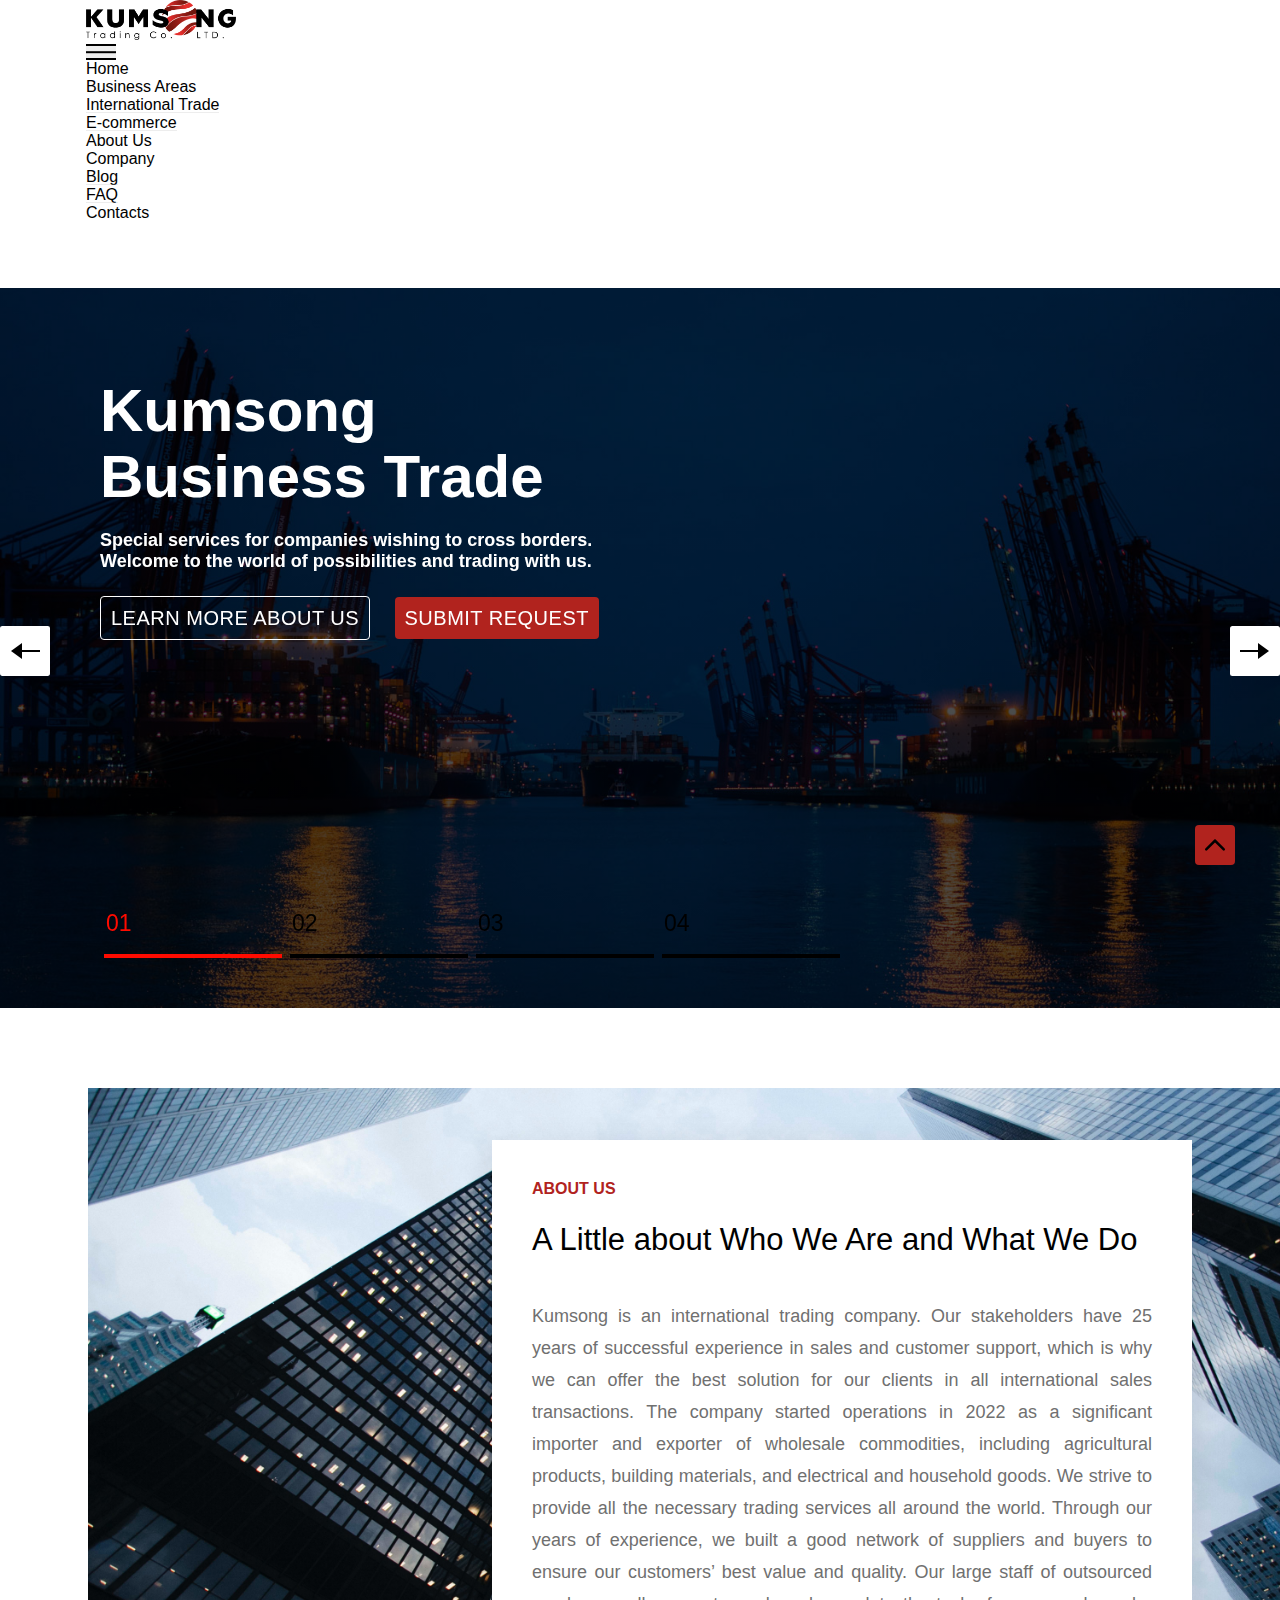
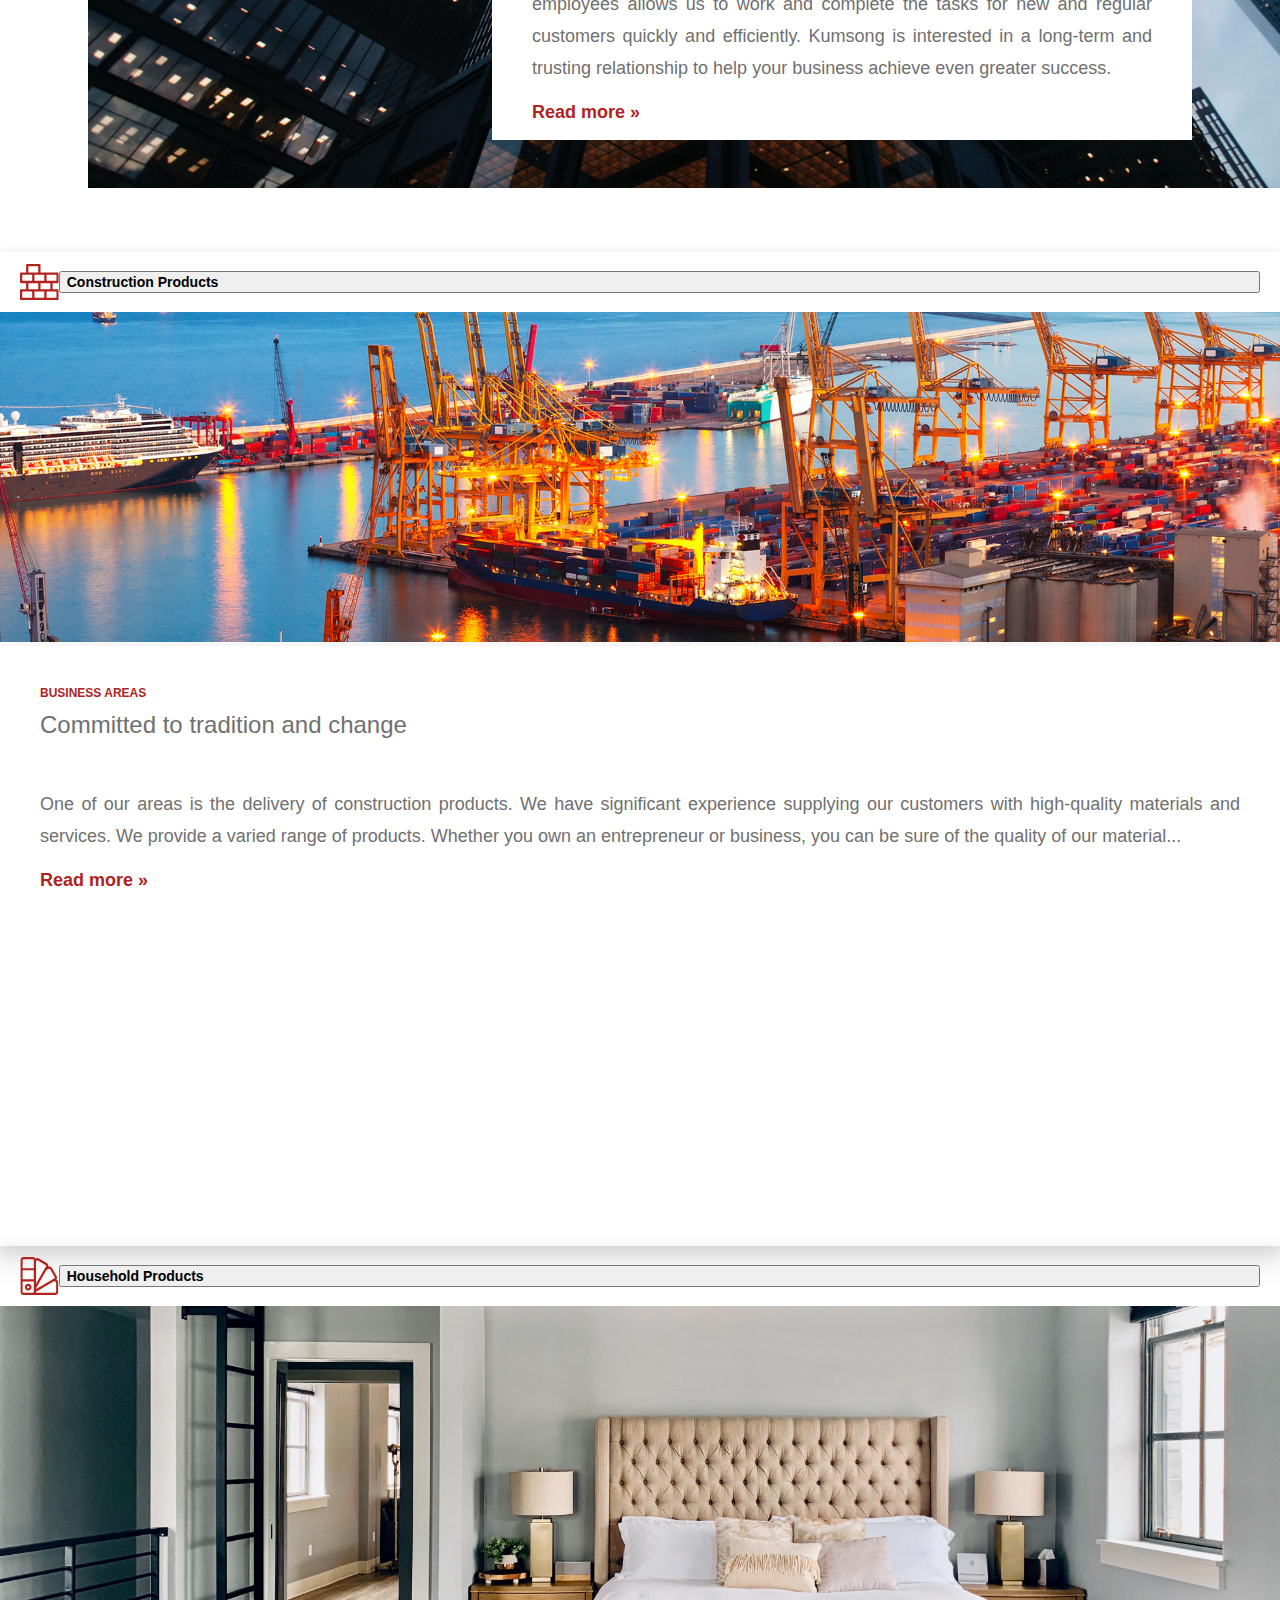
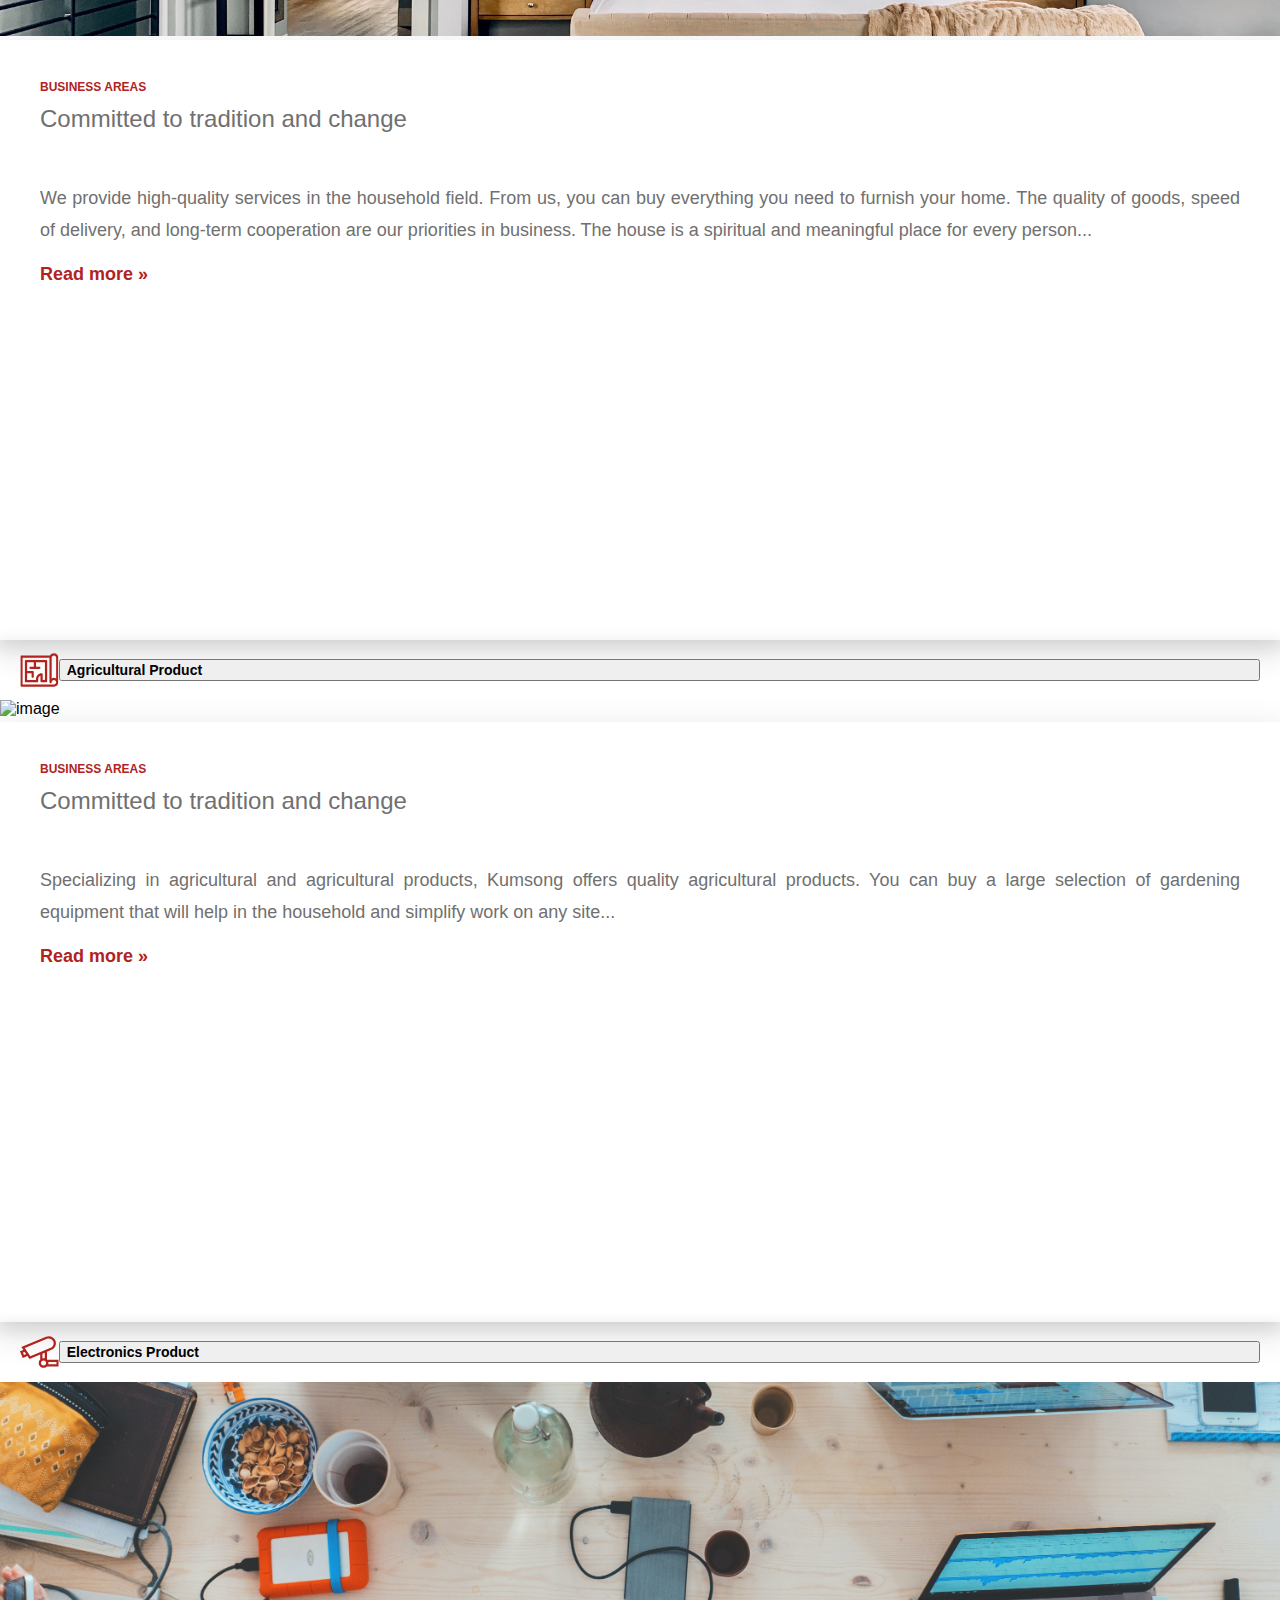
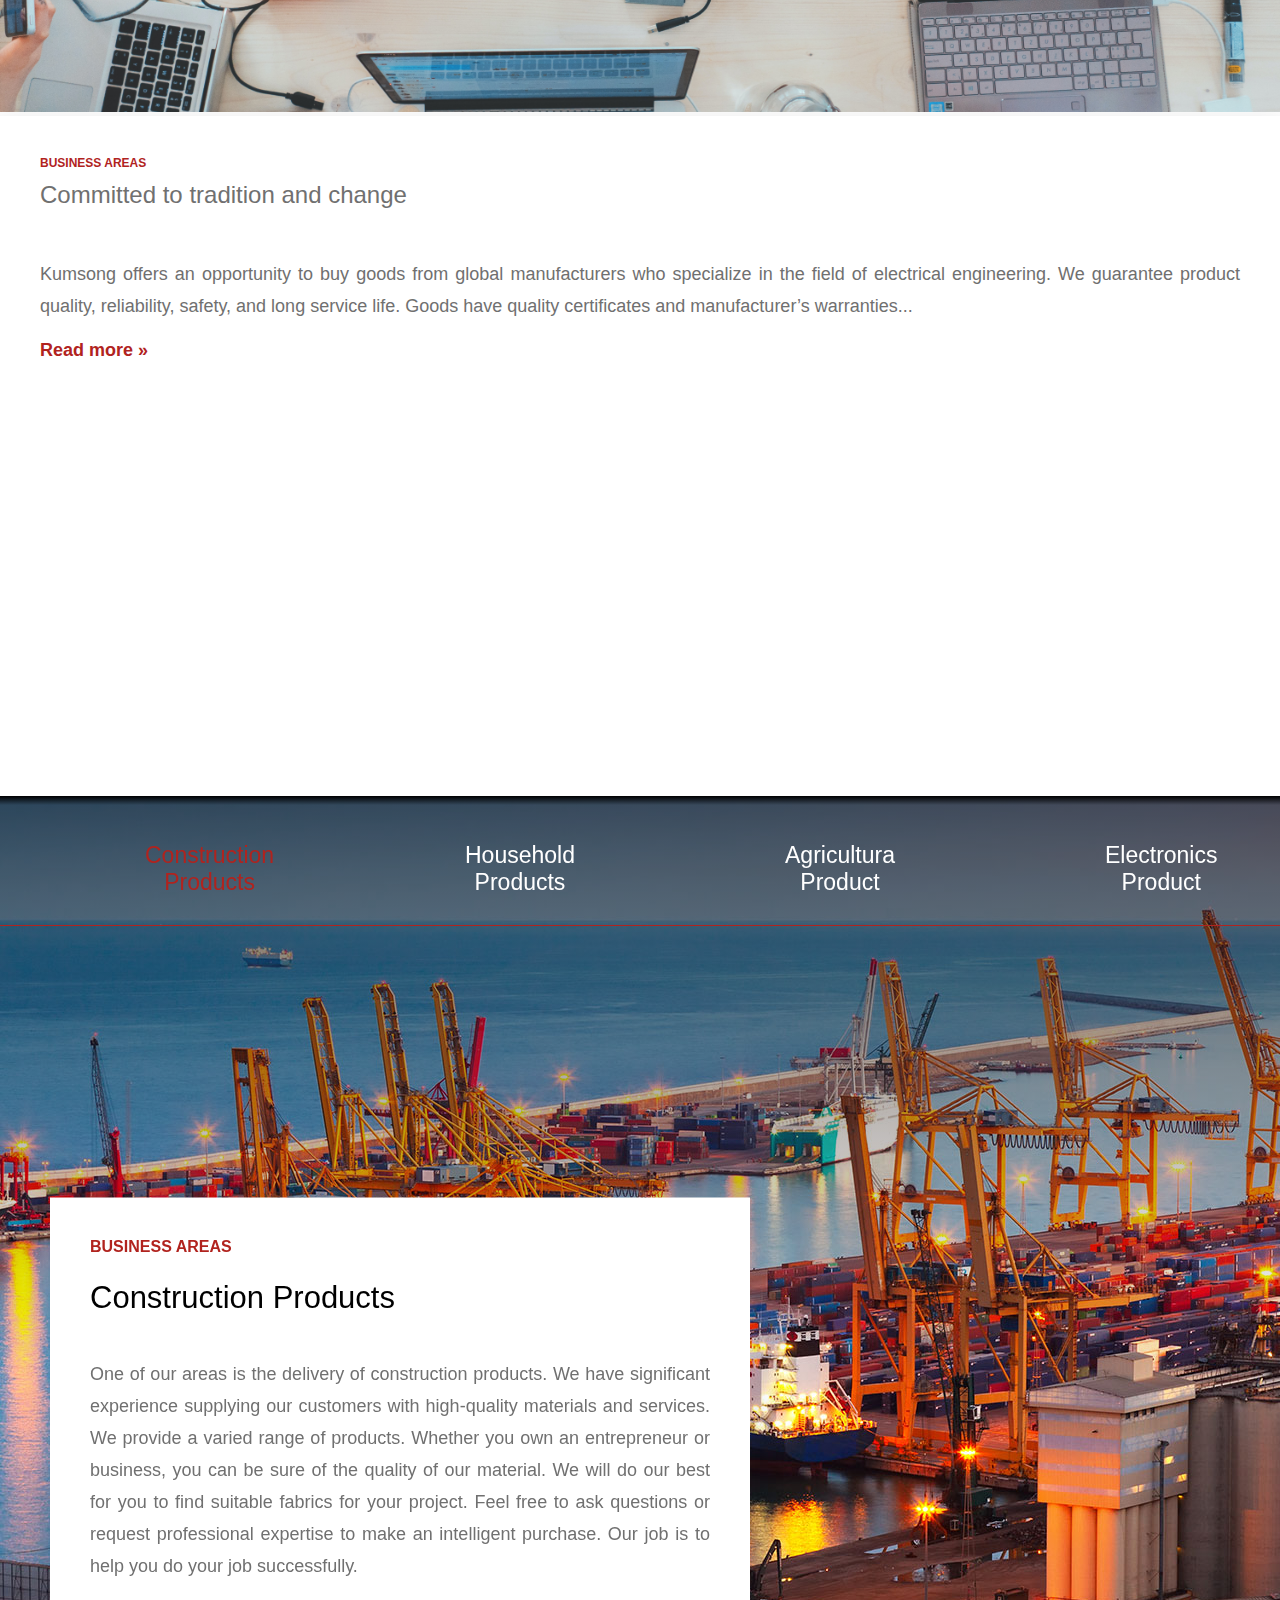
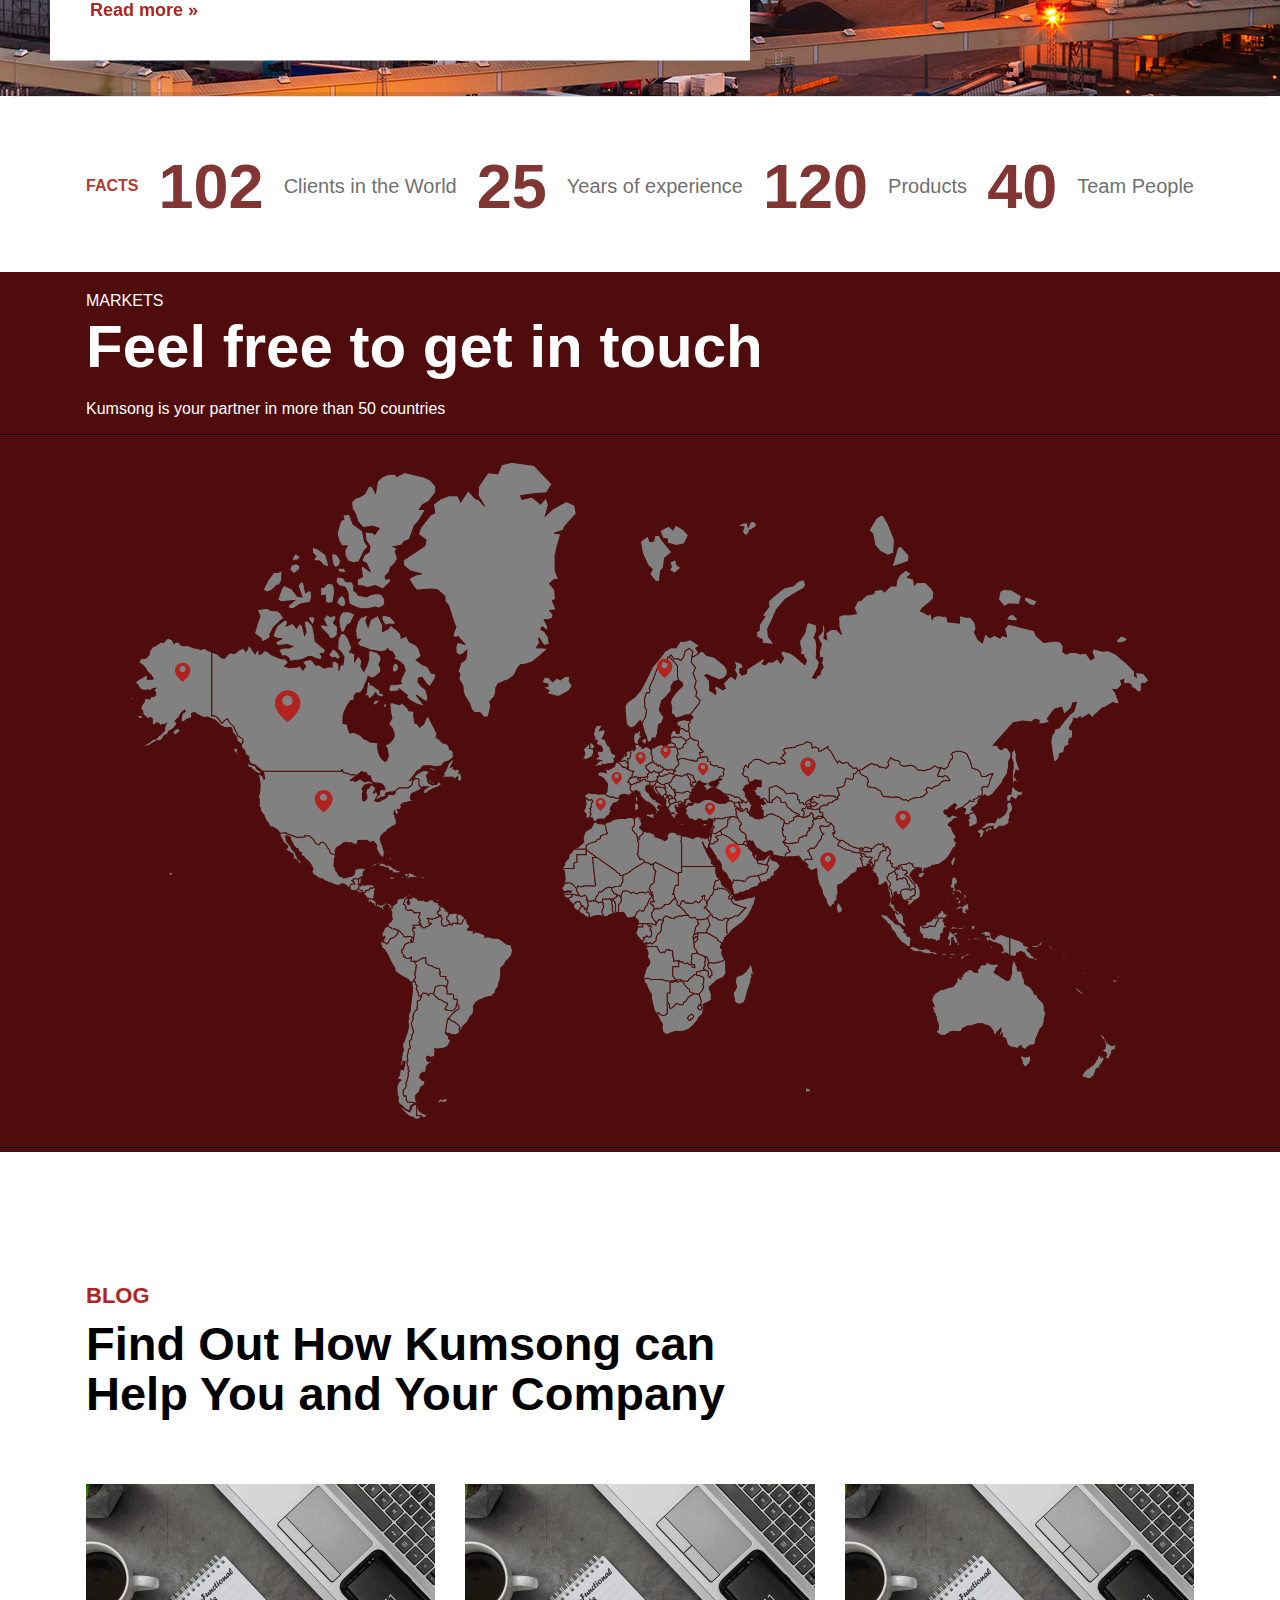
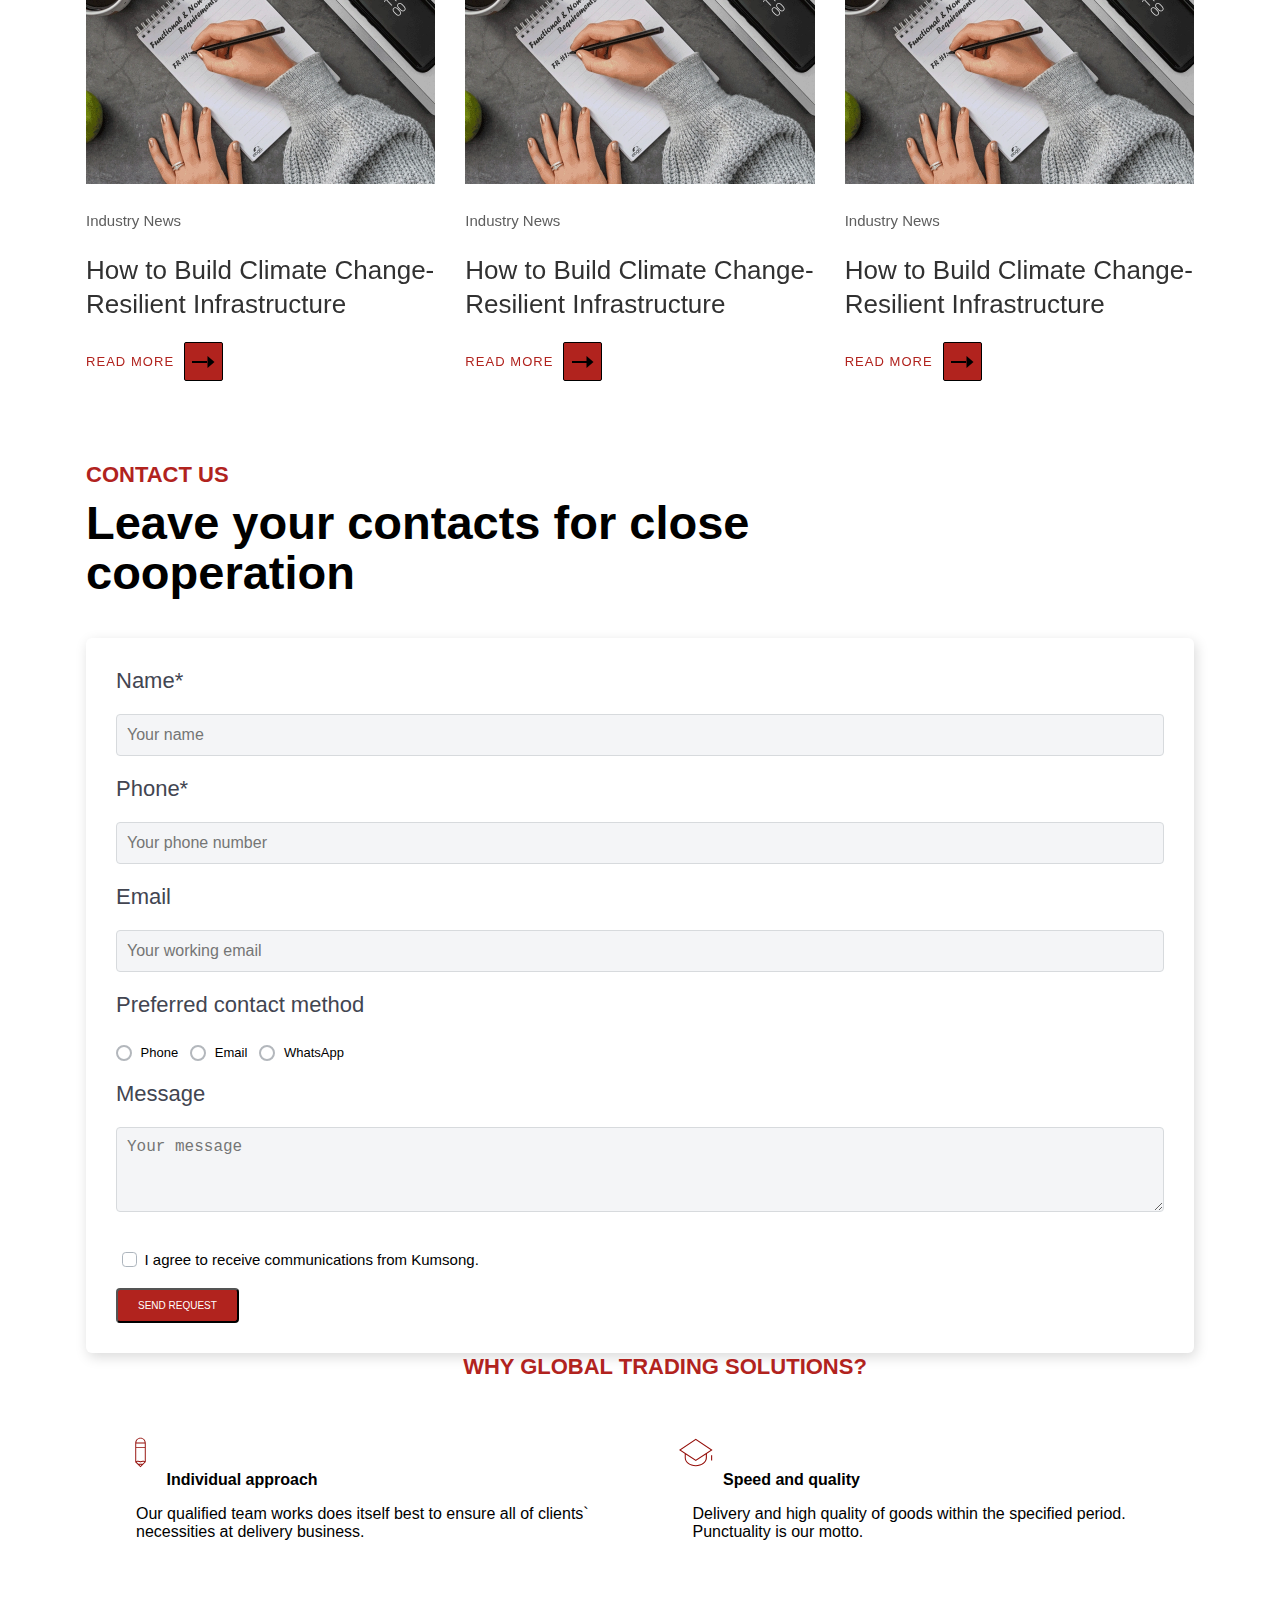
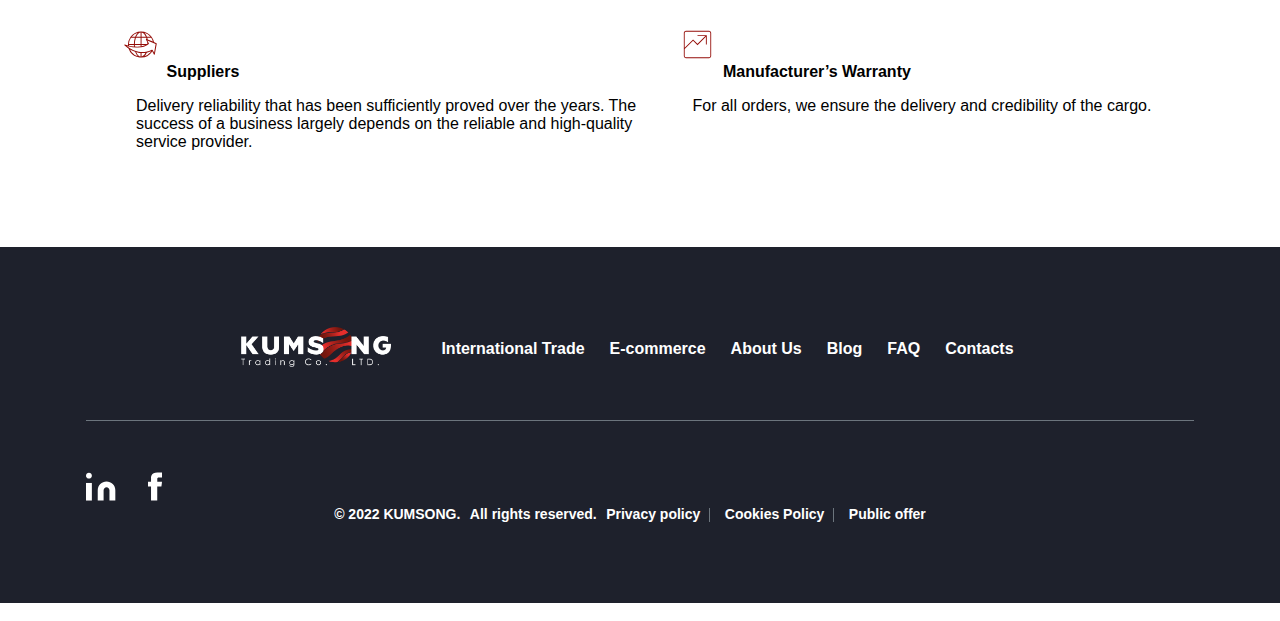
==== index.html @ fd1e048d "Add files via upload" ====
<!DOCTYPE html>
<html lang="en">

<head>
  <meta charset="UTF-8">
  <meta http-equiv="X-UA-Compatible" content="IE=edge">
  <meta name="viewport" content="width=device-width, initial-scale=1.0">
  <title>Kumsong</title>

  <link rel="stylesheet" href="https://cdn.jsdelivr.net/npm/swiper@8/swiper-bundle.min.css" />
  <link href="https://cdn.jsdelivr.net/npm/bootstrap@5.0.2/dist/css/bootstrap.min.css" rel="stylesheet"
    integrity="sha384-EVSTQN3/azprG1Anm3QDgpJLIm9Nao0Yz1ztcQTwFspd3yD65VohhpuuCOmLASjC" crossorigin="anonymous">
  <link rel="stylesheet" href="assets/css/main.css">
</head>

<body>
  <header class="header">
    <nav class="navbar fixed-top navbar-expand-lg navbar-dark">
      <div class="container">
        <a class="navbar-brand" href="index.html">
          <img class="header-logo" src="assets/img/logo/header-logo.png" alt="logo">
        </a>
        <button class="navbar-toggler d-lg-none" type="button" data-bs-toggle="collapse"
          data-bs-target="#navbarNavDropdown" aria-controls="navbarNavDropdown" aria-expanded="false"
          aria-label="Toggle navigation">
          <span class="navbar-toggler-icon"></span>
        </button>
        <div class="collapse navbar-collapse" id="navbarNavDropdown">
          <ul class="navbar-nav">
            <li class="nav-item">
              <a class="nav-link active" aria-current="page" href="index.html">Home</a>
            </li>
            <li class="nav-item dropdown">
              <a class="nav-link dropdown-toggle" href="trading-solutions.html" id="navbarDropdownMenuLink"
                role="button" data-bs-toggle="dropdown" aria-expanded="false">
                Business Areas
              </a>
              <ul class="dropdown-menu" aria-labelledby="navbarDropdownMenuLink">
                <li><a class="dropdown-item" href="international-trade.html">International Trade</a></li>
                <li><a class="dropdown-item" href="ecommerce.html">E-commerce</a></li>
              </ul>
            </li>
            <li class="nav-item">
              <a class="nav-link" href="about-us.html">About Us</a>
            </li>
            <li class="nav-item dropdown">
              <a class="nav-link dropdown-toggle" href="#" id="navbarDropdownMenuLink" role="button"
                data-bs-toggle="dropdown" aria-expanded="false">
                Company
              </a>
              <ul class="dropdown-menu" aria-labelledby="navbarDropdownMenuLink">
                <!-- <li><a class="dropdown-item" href="#">Cases</a></li> -->
                <li><a class="dropdown-item" href="blog.html">Blog</a></li>
                <!-- <li><a class="dropdown-item" href="#">Reviews</a></li> -->
                <!-- <li><a class="dropdown-item" href="№">Career</a></li> -->
                <li><a class="dropdown-item" href="faq.html">FAQ</a></li>
              </ul>
            </li>
            <li class="nav-item">
              <a class="nav-link" href="contacts.html">Contacts</a>
            </li>
          </ul>
        </div>
      </div>
    </nav>

  </header>
  <main>
    <section id="top" class="main-slider">
      <div class="container">
        <div class="row">
          <div class="col-12">
            <div class="main-swiper">
              <div class="swiper-wrapper">
                <div class="swiper-slide">
                  <img class="main-slider-img" src="assets/img/main-page/slider/banner1.jpg" alt="main-image">
                  <div class="main-block">
                    <h1 class="section-title">Kumsong<br> Business Trade</h1>
                    <p class="description">Special services for companies wishing to cross borders.
                      Welcome to the world of possibilities and trading with us.</p>
                    <div class="main-btn-wrapper d-flex">
                      <a class="main-btn btn-about d-none d-lg-block" href="about-us.html">Learn more about us</a>
                      <a class="main-btn btn-start" href="#form">Submit request</a>
                    </div>
                  </div>
                </div>
                <div class="swiper-slide">
                  <img class="main-slider-img" src="assets/img/main-page/slider/intarnational-trade.jpg"
                    alt="main-image">
                  <div class="main-block">
                    <h1 class="section-title">International Trade</h1>
                    <p class="description">We will consult and prepare your company for trading activities around the
                      world.</p>
                    <a class="main-btn btn-start" href="international-trade.html">Learn more</a>
                  </div>
                </div>
                <div class="swiper-slide">
                  <img class="main-slider-img" src="assets/img/main-page/slider/ecommerce.jpg" alt="main-image">
                  <div class="main-block">
                    <h1 class="section-title">E-commerce Services</h1>
                    <p class="description">We are an e-commerce service provider that offers a team of experienced
                      business consultants.</p>
                    <a class="main-btn btn-start" href="ecommerce.html">Learn more</a>
                  </div>
                </div>
                <div class="swiper-slide">
                  <img class="main-slider-img" src="assets/img/main-page/slider/partner-base.jpg" alt="main-image">
                  <div class="main-block">
                    <h1 class="section-title">Trusted partners</h1>
                    <p class="description">Our partners are our trusted suppliers.
                      Welcome to a world of possibilities and trading with us.</p>
                    <a class="main-btn btn-start" href="#">Submit request</a>
                  </div>
                </div>
              </div>
              <div class="swiper-button-prev d-none d-lg-block"><span class="swiper-button-prev__text"></span></div>
              <div class="swiper-button-next d-none d-lg-block"><span class="swiper-button-next__text"></span></div>
              <div class="swiper-pagination d-none d-lg-block"></div>
            </div>
          </div>
        </div>
      </div>
    </section>
    <section class="about section">
      <div class="container">
        <div class="row about-section">
          <div class="col-12 col-lg-8 about-section-wrapper">
            <img class="about-section-wrapper__img" src="assets/img/main-page/aboutus/main-about-us.jpg"
              alt="aboutus-image">
          </div>
          <div class="col-12 col-lg-4 about-section-info">
            <span class="text">About Us</span>
            <h2 class="section-title">A Little about Who We Are and What We Do</h2>
            <p class="description">
              Kumsong is an international trading company. Our stakeholders have 25 years of successful experience in
              sales and customer support, which is why we can offer the best solution for our clients in all
              international sales transactions. The company started operations in 2022 as a significant importer and
              exporter of wholesale commodities, including agricultural products, building materials, and electrical and
              household goods. We strive to provide all the necessary trading services all around the world. Through our
              years of experience, we built a good network of suppliers and buyers to ensure our customers’ best value
              and quality.
              Our large staff of outsourced employees allows us to work and complete the tasks for new and regular
              customers quickly and efficiently. Kumsong is interested in a long-term and trusting relationship to help
              your business achieve even greater success.
            </p>
            <a class="link-aboutus" href="about-us.html">Read more »</a>
          </div>
        </div>
      </div>
    </section>
    <section class="services d-block d-lg-none section">
      <div class="container">
        <div class="accordion accordion-flush" id="accordionFlush">
          <div class="accordion-item">
            <h2 class="accordion-header" id="flush-headingOne">
              <svg class="icon">
                <use xlink:href="#construction"></use>
              </svg>
              <button class="accordion-button collapsed" type="button" data-bs-toggle="collapse"
                data-bs-target="#flush-collapseOne" aria-expanded="false" aria-controls="flush-collapseOne">
                Construction Products
              </button>
            </h2>
            <div id="flush-collapseOne" class="accordion-collapse collapse" aria-labelledby="flush-headingOne"
              data-bs-parent="#accordionFlush">
              <div class="accordion-collapse-wrapper">
                <img class="accordion-collapse-wrapper__img" src="assets/img/trading-solutions-page/banner2.jpg"
                  alt="image">
              </div>
              <div class="accordion-body about-section-info">
                <span class="text">Business Areas</span>
                <h3 class="section-title">Committed to tradition and change</h3>
                <p class="description">
                  One of our areas is the delivery of construction products. We have significant experience supplying
                  our
                  customers with high-quality materials and services. We provide a varied range of products. Whether you
                  own
                  an entrepreneur or business, you can be sure of the quality of our material...
                </p>
                <a class="link-aboutus" href="international-trade-construction-products.html">Read more »</a>
              </div>
            </div>
          </div>
          <div class="accordion-item">
            <h2 class="accordion-header" id="flush-headingTwo">
              <svg class="icon">
                <use xlink:href="#ic-pantone"></use>
              </svg>
              <button class="accordion-button collapsed" type="button" data-bs-toggle="collapse"
                data-bs-target="#flush-collapseTwo" aria-expanded="false" aria-controls="flush-collapseTwo">
                Household Products
              </button>
            </h2>
            <div id="flush-collapseTwo" class="accordion-collapse collapse" aria-labelledby="flush-headingTwo"
              data-bs-parent="#accordionFlush">
              <div class="accordion-collapse-wrapper">
                <img class="accordion-collapse-wrapper__img"
                  src="assets/img/main-page/services/slider/household-products.jpg" alt="image">
              </div>
              <div class="accordion-body about-section-info">
                <span class="text">Business Areas</span>
                <h3 class="section-title">Committed to tradition and change</h3>
                <p class="description">
                  We provide high-quality services in the household field. From us, you can buy everything you need to
                  furnish your home. The quality of goods, speed of delivery, and long-term cooperation are our
                  priorities
                  in business. The house is a spiritual and meaningful place for every person...
                </p>
                <a class="link-aboutus" href="international-trade-household-products.htm">Read more »</a>
              </div>
            </div>
          </div>
          <div class="accordion-item">
            <h2 class="accordion-header" id="flush-headingTree">
              <svg class="icon">
                <use xlink:href="#ic-plan"></use>
              </svg>
              <button class="accordion-button collapsed" type="button" data-bs-toggle="collapse"
                data-bs-target="#flush-collapseTree" aria-expanded="false" aria-controls="flush-collapseTree">
                Agricultural Product
              </button>
            </h2>
            <div id="flush-collapseTree" class="accordion-collapse collapse" aria-labelledby="flush-headingTree"
              data-bs-parent="#accordionFlush">
              <div class="accordion-collapse-wrapper">
                <img class="accordion-collapse-wrapper__img"
                  src="assets/img/main-page/services/slider/agricultural-product.jpg" alt="image">
              </div>
              <div class="accordion-body about-section-info">
                <span class="text">Business Areas</span>
                <h3 class="section-title">Committed to tradition and change</h3>
                <p class="description">
                  Specializing in agricultural and agricultural products, Kumsong offers quality agricultural products.
                  You can buy a large selection of gardening equipment that will help in the household and simplify work
                  on
                  any site...
                </p>
                </p>
                <a class="link-aboutus" href="international-trade-agricultural-product.html">Read more »</a>
              </div>
            </div>
          </div>
          <div class="accordion-item">
            <h2 class="accordion-header" id="flush-headingThour">
              <svg class="icon">
                <use xlink:href="#Vector-5"></use>
              </svg>
              <button class="accordion-button collapsed" type="button" data-bs-toggle="collapse"
                data-bs-target="#flush-collapseThour" aria-expanded="false" aria-controls="flush-collapseThour">
                Electronics Product
              </button>
            </h2>
            <div id="flush-collapseThour" class="accordion-collapse collapse" aria-labelledby="flush-headingThour"
              data-bs-parent="#accordionFlush">
              <div class="accordion-collapse-wrapper">
                <img class="accordion-collapse-wrapper__img"
                  src="assets/img/main-page/services/slider/electronics-product.jpg" alt="image">
              </div>
              <div class="accordion-body about-section-info">
                <span class="text">Business Areas</span>
                <h3 class="section-title">Committed to tradition and change</h3>
                <p class="description">
                  Kumsong offers an opportunity to buy goods from global manufacturers who specialize in the field of
                  electrical engineering. We guarantee product quality, reliability, safety, and long service life.
                  Goods
                  have quality certificates and manufacturer’s warranties...
                </p>
                <a class="link-aboutus" href="international-trade-electronics-product.html">Read more »</a>
              </div>
            </div>
          </div>
        </div>
        <div class="swiper-pagination"></div>
      </div>
    </section>
    <section class="slider d-none d-lg-block section">
      <div class="container">
        <div class="swiper-slider">
          <div class="swiper-wrapper">
            <div class="swiper-slide">
              <div class="swiper-slide-wrapper">
                <img class="swiper-slide-wrapper__img" src="assets/img/trading-solutions-page/banner2.jpg" alt="image">
              </div>
              <div class="swiper-slide-info">
                <div class="about-section">
                  <div class="about-section-info">
                    <span class="text">Business Areas</span>
                    <h2 class="section-title">Construction Products</h2>
                    <p class="description">
                      One of our areas is the delivery of construction products. We have significant experience
                      supplying our customers with high-quality materials and services. We provide a varied range of
                      products. Whether you own an entrepreneur or business, you can be sure of the quality of our
                      material. We will do our best for you to find suitable fabrics for your project. Feel free to ask
                      questions or request professional expertise to make an intelligent purchase. Our job is to help
                      you do your job successfully.
                    </p>
                    <a class="link-aboutus" href="international-trade-construction-products.html">Read more »</a>
                  </div>
                </div>
              </div>
            </div>
            <div class="swiper-slide">
              <div class="swiper-slide-wrapper">
                <img class="swiper-slide-wrapper__img" src="assets/img/main-page/services/slider/household-products.jpg"
                  alt="image">
              </div>
              <div class="swiper-slide-info">
                <div class="about-section">
                  <div class="about-section-info">
                    <span class="text">Business Areas</span>
                    <h2 class="section-title">Household Products</h2>
                    <p class="description">
                      We provide high-quality services in the household field. From us, you can buy everything you need
                      to furnish your home. The quality of goods, speed of delivery, and long-term cooperation are our
                      priorities in business. The house is a spiritual and meaningful place for every person. And, of
                      course, our company wants to make it more comfortable and beautiful. Kumsong can help you purchase
                      home textiles, household utensils, household goods, sanitary ware and bathroom products, lighting
                      and electrical installation equipment, furniture, children’s room supplies, country house
                      products, and decorative accessories and souvenirs.

                    </p>
                    <a class="link-aboutus" href="international-trade-household-products.htm">Read more »</a>
                  </div>
                </div>
              </div>
            </div>
            <div class="swiper-slide">
              <div class="swiper-slide-wrapper">
                <img class="swiper-slide-wrapper__img"
                  src="assets/img/main-page/services/slider/agricultural-product.jpg" alt="image">
              </div>
              <div class="swiper-slide-info">
                <div class="about-section">
                  <div class="about-section-info">
                    <span class="text">Business Areas</span>
                    <h2 class="section-title">Agricultural Product</h2>
                    <p class="description">
                      Specializing in agricultural and agricultural products, Kumsong offers quality agricultural
                      products.
                      You can buy a large selection of gardening equipment that will help in the household and simplify
                      work on any site. Kumsong provides a good selection of cultivators, planters, cultivators and
                      other auxiliary tools. Also, you can find quality products for farmers, collect all necessary
                      agricultural equipment, choose goods for home and garden. All this and more you can buy with the
                      help of our reliable delivery system.

                    </p>
                    <a class="link-aboutus" href="international-trade-agricultural-product.html">Read more »</a>
                  </div>
                </div>
              </div>
            </div>
            <div class="swiper-slide">
              <div class="swiper-slide-wrapper">
                <img class="swiper-slide-wrapper__img"
                  src="assets/img/main-page/services/slider/electronics-product.jpg" alt="image">
              </div>
              <div class="swiper-slide-info">
                <div class="about-section">
                  <div class="about-section-info">
                    <span class="text">Business Areas</span>
                    <h2 class="section-title">Electronics Product</h2>
                    <p class="description">
                      Kumsong offers an opportunity to buy goods from global manufacturers who specialize in the field
                      of electrical engineering. We guarantee product quality, reliability, safety, and long service
                      life. Goods have quality certificates and manufacturer’s warranties. Kumsong offers its customers
                      mutually beneficial cooperation. Flexible systems operate for regular and wholesale customers. The
                      experience and professionalism of our employees guarantee you profitable purchases.

                    </p>
                    <a class="link-aboutus" href="international-trade-electronics-product.html">Read more »</a>
                  </div>
                </div>
              </div>
            </div>
          </div>
          <div class="swiper-pagination">
            <span class="swiper-pagination__info"></span>
            <span class="swiper-pagination__info"></span>
            <span class="swiper-pagination__info"></span>
            <span class="swiper-pagination__info"></span>
          </div>
          <div class="swiper-scrollbar"></div>
        </div>
      </div>
    </section>
    <section class="statistics">
      <div class="container">
        <div class="row">
          <div class="col-12 statistics-block">
            <span class="title">
              FACTS
            </span>
            <span class="text">
              Clients in the World
            </span>
            <span class="text">
              Years of experience
            </span>
            <span class="text">
              Products
            </span>
            <span class="text">
              Team People
            </span>
          </div>
        </div>
      </div>
    </section>
    <section class="map">
      <div class="container">
        <div class="row">
          <div class="col-12 map-block">
            <span class="text">MARKETS</span>
            <h2 class="section-title">Feel free to get in touch</h2>
            <p class="description">
              Kumsong is your partner in more than 50 countries
            </p>
          </div>
        </div>
      </div>
      <div class="map-wrapper-block">
        <svg version="1.1" xmlns="http://www.w3.org/2000/svg" xmlns:xlink="http://www.w3.org/1999/xlink" width="1536"
          height="714" xml:space="preserve">
          <desc>JavaScript chart by amCharts 3.21.15</desc>
          <desc>This map was created using Pixel Map Generator by amCharts and is licensed under the Creative Commons
            Attribution 4.0 International License. You may use this map the way you see fit as long as proper
            attribution
            to the name of amCharts is given in the form of link to http://pixelmap.amcharts.com/ To view a copy of this
            license, visit http://creativecommons.org/licenses/by/4.0/ If you would like to use this map without any
            attribution, you can acquire a commercial license for the JavaScript Maps - a tool that was used to produce
            this map. To do so, visit amCharts Online Store: http://www.amcharts.com/online-store/</desc>
          <g>
            <path cs="100,100" d="M0.5,0.5 L1535.5,0.5 L1535.5,713.5 L0.5,713.5 Z" fill="#500c0c" stroke="#000000"
              fill-opacity="1" stroke-width="1" stroke-opacity="1" class="amcharts-bg"></path>
          </g>
          <g>
            <g transform="translate(259.16228035453815,260.45679113703125) scale(0.92019)">
              <g transform="translate(0,0) scale(1.0968803235120046)">
                <path cs="100,100"
                  d="M795.464,450.767L796.574,449.721L798.96,448.189L798.834,449.567L798.67,451.352L797.33,451.263L796.741,452.214z"
                  transform="translate(0,-230)" stroke-width="0.9907480922429611" fill="#818181" fill-opacity="1"
                  stroke="#500c0c" stroke-opacity="1" class="amcharts-map-area amcharts-map-area-BN" role="menuitem"
                  aria-label="Brunei Darussalam  " countryId="BN"></path>
                <path cs="100,100"
                  d="M299.041,526.346L295.843,526.222L294.75,528.647L293.101,526.469L289.432,525.737L287.096,528.459L285.073,528.874L283.975,524.724L282.468,521.376L283.351,518.508L281.88,517.258L281.506,515.136L280.132,513.144L281.9,509.998L280.694,507.561L281.337,506.589L280.835,505.519L281.931,504.079L281.985,501.636L282.124,499.624L282.726,498.657L280.302,494.077L282.387,494.317L283.831,494.255L284.456,493.397L286.908,492.249L288.385,491.186L292.054,490.708L291.755,492.828L292.1,493.918L291.875,495.822L294.919,498.374L298.059,498.845L299.163,499.912L301.058,500.479L302.218,501.311L303.982,501.282L305.611,502.132L305.734,503.793L306.281,504.633L306.317,505.876L305.5,505.924L306.578,509.294L311.953,509.414L311.542,511.093L311.842,512.244L313.374,513.063L314.036,514.884L313.538,517.2L312.77,518.493L313.04,520.18L312.163,520.793L312.115,519.879L309.503,518.365L306.899,518.324L302.013,519.184L300.668,521.795L300.598,523.399L299.493,526.99z"
                  transform="translate(0,-230)" stroke-width="0.9907480922429611" fill="#818181" fill-opacity="1"
                  stroke="#500c0c" stroke-opacity="1" class="amcharts-map-area amcharts-map-area-BO" role="menuitem"
                  aria-label="Bolivia  " countryId="BO"></path>
                <path cs="100,100"
                  d="M303.657,633.134L307.022,630.436L309.405,631.556L311.087,629.767L313.331,631.78L312.489,633.36L308.704,634.725L307.442,633.134L305.059,635.182z"
                  transform="translate(0,-230)" stroke-width="0.9907480922429611" fill="#818181" fill-opacity="1"
                  stroke="#500c0c" stroke-opacity="1" class="amcharts-map-area amcharts-map-area-FK" role="menuitem"
                  aria-label="Falkland Islands  " countryId="FK"></path>
                <path cs="100,100"
                  d="M327.893,456.407l-1.075,1.059l-1.342,0.199l-0.382,-0.785l-0.627,-0.117l-0.868,0.756l-1.225,-0.575l0.711,-1.19l0.244,-1.27l0.484,-1.195l-1.088,-1.647l-0.222,-1.912l1.459,-2.405l0.952,0.308l2.065,0.662l2.968,2.36l0.464,1.144l-1.659,2.554L327.893,456.407z"
                  transform="translate(0,-230)" stroke-width="0.9907480922429611" fill="#818181" fill-opacity="1"
                  stroke="#500c0c" stroke-opacity="1" class="amcharts-map-area amcharts-map-area-GF" role="menuitem"
                  aria-label="French Guiana  " countryId="GF"></path>
                <path cs="100,100"
                  d="M501.87,460.572L501.345,460.152L502.308,457.022L506.871,457.086L506.895,460.439L502.815,460.411z"
                  transform="translate(0,-230)" stroke-width="0.9907480922429611" fill="#818181" fill-opacity="1"
                  stroke="#500c0c" stroke-opacity="1" class="amcharts-map-area amcharts-map-area-GQ" role="menuitem"
                  aria-label="Equatorial Guinea  " countryId="GQ"></path>
                <path cs="100,100"
                  d="M307.7,439.998L309.541,441.033L311.275,442.864L311.354,444.31L312.411,444.376L313.913,445.744L315.02,446.719L314.572,449.236L312.87,449.966L313.021,450.625L312.504,452.066L313.747,454.093L314.645,454.096L315.013,455.67L316.725,458.094L316.042,458.194L314.492,457.957L313.58,458.698L312.312,459.187L311.425,459.308L311.115,459.853L309.739,459.715L308.014,458.408L307.811,457.118L307.093,455.708L307.54,453.334L308.317,452.351L307.674,451.053L306.71,450.63L307.075,449.402L306.423,448.758L304.965,448.882L303.067,446.758L303.827,445.987L303.771,444.693L305.497,444.243L306.193,443.717L305.233,442.675L305.478,441.65z"
                  transform="translate(0,-230)" stroke-width="0.9907480922429611" fill="#818181" fill-opacity="1"
                  stroke="#500c0c" stroke-opacity="1" class="amcharts-map-area amcharts-map-area-GY" role="menuitem"
                  aria-label="Guyana  " countryId="GY"></path>
                <path cs="100,100"
                  d="M230.43,426.904L229.946,426.009L229.094,425.76L229.289,424.612L228.908,424.301L228.331,424.097L227.101,424.438L226.997,424.052L226.15,423.591L225.546,423.018L224.719,422.776L225.302,422.045L225.079,421.479L225.276,420.925L226.605,420.117L227.883,419.014L228.174,419.127L228.789,418.618L229.591,418.577L229.852,418.813L230.287,418.669L231.589,418.93L232.885,418.854L233.787,418.534L234.116,418.209L235.01,418.359L235.681,418.557L236.414,418.489L236.971,418.237L238.252,418.639L238.697,418.703L239.553,419.244L240.363,419.893L241.382,420.335L242.121,421.129L241.159,421.07L240.771,421.463L239.797,421.839L239.089,421.841L238.47,422.208L237.908,422.077L237.43,421.637L237.137,421.721L236.777,422.409L236.508,422.384L236.462,422.977L235.483,423.768L234.967,424.109L234.679,424.465L233.852,423.885L233.247,424.651L232.662,424.631L232.004,424.698L232.064,426.107L231.653,426.133L231.302,426.787z"
                  transform="translate(0,-230)" stroke-width="0.9907480922429611" fill="#818181" fill-opacity="1"
                  stroke="#500c0c" stroke-opacity="1" class="amcharts-map-area amcharts-map-area-HN" role="menuitem"
                  aria-label="Honduras  " countryId="HN"></path>
                <path cs="100,100"
                  d="M609.767,375.756L610.352,377.174L610.101,377.905L611.004,380.309L609.021,380.391L608.323,378.875L605.825,378.567L607.882,375.487z"
                  transform="translate(0,-230)" stroke-width="0.9907480922429611" fill="#818181" fill-opacity="1"
                  stroke="#500c0c" stroke-opacity="1" class="amcharts-map-area amcharts-map-area-KW" role="menuitem"
                  aria-label="Kuwait  " countryId="KW"></path>
                <path cs="100,100"
                  d="M575.69,364.934L574.938,364.978L574.68,365.562L573.741,365.556L574.74,362.83L576.134,360.451L576.187,360.332L577.448,360.505L577.907,361.832L576.378,363.101z"
                  transform="translate(0,-230)" stroke-width="0.9907480922429611" fill="#818181" fill-opacity="1"
                  stroke="#500c0c" stroke-opacity="1" class="amcharts-map-area amcharts-map-area-LB" role="menuitem"
                  aria-label="Lebanon  " countryId="LB"></path>
                <path cs="100,100"
                  d="M960.377,588.627l0.636,1.531l1.994,-1.503l0.811,1.567l0.003,1.571l-1.043,1.741l-1.833,2.797l-1.435,1.541l1.034,1.856l-2.163,0.048l-2.399,1.465l-0.751,2.568l-1.594,4.027l-2.201,1.802l-1.399,1.159l-2.583,-0.086l-1.815,-1.338l-3.048,-0.284l-0.47,-1.479l1.507,-2.957l3.525,-3.875l1.81,-0.731l2.015,-1.472l2.403,-2.01l1.683,-1.975l1.247,-2.808l1.063,-0.946l0.416,-2.074l1.967,-1.703L960.377,588.627zM964.839,571.614l2.032,3.665l0.059,-2.383l1.266,0.949l0.419,2.651l2.257,1.15l1.895,0.283l1.603,-1.347l1.421,0.407l-0.68,3.151l-0.854,2.093l-2.141,-0.074l-0.749,1.097l0.261,1.561l-0.412,0.678l-1.06,1.974l-1.39,2.532l-2.167,1.487l-0.481,-0.979l-1.169,-0.536l1.617,-3.039l-0.918,-2.012l-3.018,-1.452l0.079,-1.308l2.026,-1.253l0.473,-2.744l-0.13,-2.282l-1.136,-2.344l0.075,-0.613l-1.34,-1.43l-2.206,-3.041l-1.173,-2.409l1.04,-0.266l1.526,1.887l2.182,0.885L964.839,571.614z"
                  transform="translate(0,-230)" stroke-width="0.9907480922429611" fill="#818181" fill-opacity="1"
                  stroke="#500c0c" stroke-opacity="1" class="amcharts-map-area amcharts-map-area-NZ" role="menuitem"
                  aria-label="New Zealand  " countryId="NZ"></path>
                <path cs="100,100"
                  d="M280.132,513.144L279.38,514.645L277.938,515.394L275.127,513.711L274.884,512.512L269.325,509.588L264.297,506.42L262.134,504.643L260.973,502.268L261.433,501.441L259.059,497.691L256.294,492.449L253.645,486.827L252.499,485.545L251.616,483.476L249.438,481.645L247.44,480.51L248.348,479.26L246.989,476.593L247.861,474.636L250.097,472.874L250.429,474.035L249.629,474.7L249.705,475.724L250.864,475.501L251.996,475.803L253.173,477.214L254.758,476.064L255.289,474.181L257.007,471.753L260.378,470.653L263.436,467.735L264.309,465.924L263.917,463.809L264.665,463.544L266.53,464.864L267.425,466.178L268.723,466.896L270.375,469.817L272.462,470.167L274.007,469.43L275.02,469.912L276.703,469.672L278.85,470.978L277.041,473.817L277.878,473.883L279.282,475.367L276.755,475.236L276.379,475.656L274.081,476.194L270.875,478.096L270.671,479.402L269.956,480.376L270.235,481.892L268.541,482.702L268.543,483.887L267.804,484.401L268.971,486.934L270.529,488.648L269.936,489.86L271.797,490.024L272.857,491.532L275.332,491.605L277.632,489.939L277.445,494.239L278.72,494.565L280.302,494.077L282.726,498.657L282.124,499.624L281.985,501.636L281.931,504.079L280.835,505.519L281.337,506.589L280.694,507.561L281.9,509.998z"
                  transform="translate(0,-230)" stroke-width="0.9907480922429611" fill="#818181" fill-opacity="1"
                  stroke="#500c0c" stroke-opacity="1" class="amcharts-map-area amcharts-map-area-PE" role="menuitem"
                  aria-label="Peru  " countryId="PE"></path>
                <path cs="100,100"
                  d="M289.407,410.886L290.84,411.145L291.346,411.729L290.627,412.468L288.517,412.45L286.878,412.554L286.715,411.298L287.112,410.869z"
                  transform="translate(0,-230)" stroke-width="0.9907480922429611" fill="#818181" fill-opacity="1"
                  stroke="#500c0c" stroke-opacity="1" class="amcharts-map-area amcharts-map-area-PR" role="menuitem"
                  aria-label="Puerto Rico  " countryId="PR"></path>
                <path cs="100,100"
                  d="M574.918,367.868L574.917,369.882L574.502,370.844L573.184,371.287L573.305,370.426L574.021,369.975L573.317,369.606L573.903,367.41z"
                  transform="translate(0,-230)" stroke-width="0.9907480922429611" fill="#818181" fill-opacity="1"
                  stroke="#500c0c" stroke-opacity="1" class="amcharts-map-area amcharts-map-area-PS" role="menuitem"
                  aria-label="Palestinian Territories  " countryId="PS"></path>
                <path cs="100,100"
                  d="M556.504,547.746L557.477,548.709L556.616,550.268L556.14,551.318L554.577,551.822L554.062,552.855L553.058,553.178L550.955,550.693L552.45,548.662L553.969,547.414L555.28,546.765z"
                  transform="translate(0,-230)" stroke-width="0.9907480922429611" fill="#818181" fill-opacity="1"
                  stroke="#500c0c" stroke-opacity="1" class="amcharts-map-area amcharts-map-area-LS" role="menuitem"
                  aria-label="Lesotho  " countryId="LS"></path>
                <path cs="100,100"
                  d="M511.916,457.069L511.566,456.917L509.907,457.276L508.203,456.903L506.871,457.086L502.308,457.022L502.717,454.821L501.622,452.977L500.342,452.503L499.772,451.252L499.054,450.852L499.086,450.079L499.808,448.1L501.142,445.398L501.953,445.373L503.623,443.731L504.686,443.685L506.26,444.838L508.187,443.893L508.449,442.726L509.079,441.594L509.513,440.17L511.012,439.01L511.578,437.035L512.173,436.406L512.568,434.936L513.31,433.128L515.671,430.931L515.82,429.985L516.125,429.471L515.015,428.335L515.105,427.426L515.897,427.262L517.012,429.09L517.199,430.979L517.097,432.865L518.623,435.44L517.057,435.412L516.266,435.614L514.988,435.33L514.378,436.664L516.034,438.311L517.255,438.789L517.649,439.955L518.534,441.895L518.094,442.656L516.684,445.499L516.011,446.008L515.795,448.178L516.074,449.356L515.848,450.189L517.173,451.648L517.412,452.65L518.447,454.091L519.729,454.988L519.855,456.26L520.15,457.068L519.949,458.573L517.721,457.914L515.454,457.179z"
                  transform="translate(0,-230)" stroke-width="0.9907480922429611" fill="#818181" fill-opacity="1"
                  stroke="#500c0c" stroke-opacity="1" class="amcharts-map-area amcharts-map-area-CM" role="menuitem"
                  aria-label="Cameroon  " countryId="CM" cursor="pointer"></path>
                <path cs="100,100"
                  d="M242.629,440.397L241.107,439.773L240.539,439.182L240.861,438.692L240.759,438.069L239.982,437.394L238.879,436.839L237.914,436.477L237.729,435.65L236.994,435.145L237.174,435.967L236.614,436.642L235.974,435.858L235.073,435.579L234.689,435.008L234.706,434.146L235.077,433.254L234.285,432.854L234.928,432.306L235.35,431.94L237.197,432.692L237.842,432.322L238.731,432.559L239.196,433.143L240.023,433.332L240.695,432.73L241.405,434.271L242.489,435.41L243.806,436.616L242.721,436.869L242.737,438.005L243.321,438.424L242.901,438.758L243.011,439.268L242.777,439.839z"
                  transform="translate(0,-230)" stroke-width="0.9907480922429611" fill="#818181" fill-opacity="1"
                  stroke="#500c0c" stroke-opacity="1" class="amcharts-map-area amcharts-map-area-CR" role="menuitem"
                  aria-label="Costa Rica  " countryId="CR"></path>
                <path cs="100,100"
                  d="M570.306,358.286L572.2,356.827L569.651,357.851L567.631,357.804L567.226,358.629L567.028,358.647L565.696,358.773L566.351,360.14L567.724,360.58L570.598,359.2L570.51,358.926z"
                  transform="translate(0,-230)" stroke-width="0.9907480922429611" fill="#818181" fill-opacity="1"
                  stroke="#500c0c" stroke-opacity="1" class="amcharts-map-area amcharts-map-area-CY" role="menuitem"
                  aria-label="Cyprus  " countryId="CY" cursor="pointer"></path>
                <path cs="100,100"
                  d="M565.177,540.737L564.606,542.126L562.965,542.465L561.292,540.768L561.266,539.69L562.031,538.523L562.296,537.621L563.106,537.4L564.521,537.967L564.937,539.359z"
                  transform="translate(0,-230)" stroke-width="0.9907480922429611" fill="#818181" fill-opacity="1"
                  stroke="#500c0c" stroke-opacity="1" class="amcharts-map-area amcharts-map-area-SZ" role="menuitem"
                  aria-label="Swaziland  " countryId="SZ"></path>
                <path cs="100,100"
                  d="M816.7,393.266L815.012,398.145L813.81,400.618L812.332,398.072L812.013,395.823L813.663,392.825L815.907,390.497L817.187,391.415z"
                  transform="translate(0,-230)" stroke-width="0.9907480922429611" fill="#818181" fill-opacity="1"
                  stroke="#500c0c" stroke-opacity="1" class="amcharts-map-area amcharts-map-area-TW" role="menuitem"
                  aria-label="Taiwan  " countryId="TW" cursor="pointer"></path>
                <path cs="100,100"
                  d="M229.094,425.76L228.783,426.434L227.159,426.391L226.149,426.117L224.99,425.548L223.432,425.37L222.638,424.754L222.725,424.334L223.686,423.609L224.212,423.292L224.063,422.953L224.719,422.776L225.546,423.018L226.15,423.591L226.997,424.052L227.101,424.438L228.331,424.097L228.908,424.301L229.289,424.612z"
                  transform="translate(0,-230)" stroke-width="0.9907480922429611" fill="#818181" fill-opacity="1"
                  stroke="#500c0c" stroke-opacity="1" class="amcharts-map-area amcharts-map-area-SV" role="menuitem"
                  aria-label="El Salvador  " countryId="SV"></path>
                <path cs="100,100"
                  d="M533.467,333.918L533.341,334.688L532.985,334.657L532.796,333.293L532.125,332.907L531.528,331.891L532.052,331.039L532.723,330.765L533.111,329.495L533.614,329.283L534.012,329.824L534.536,330.062L534.903,330.669L535.364,330.849L535.909,331.554L536.307,331.533L535.993,332.457L535.657,332.907L535.75,333.19L535.123,333.335z"
                  transform="translate(0,-230)" stroke-width="0.9907480922429611" fill="#818181" fill-opacity="1"
                  stroke="#500c0c" stroke-opacity="1" class="amcharts-map-area amcharts-map-area-XK" role="menuitem"
                  aria-label="Kosovo  " countryId="XK" cursor="pointer"></path>
                <path cs="100,100"
                  d="M557.518,475.931L557.34,472.564L556.635,471.296L558.337,471.515L559.196,469.928L560.686,470.11L560.848,471.208L561.452,471.84L561.478,472.747L560.786,473.331L559.695,474.786L558.677,475.798z"
                  transform="translate(0,-230)" stroke-width="0.9907480922429611" fill="#818181" fill-opacity="1"
                  stroke="#500c0c" stroke-opacity="1" class="amcharts-map-area amcharts-map-area-BI" role="menuitem"
                  aria-label="Burundi  " countryId="BI"></path>
                <path cs="100,100"
                  d="M597.453,337.502L601.349,336.923L601.93,337.897L602.998,338.537L602.434,339.461L603.927,340.719L603.137,341.881L604.327,342.869L605.586,343.462L605.648,345.958L604.633,346.064L603.488,343.984L603.501,343.427L602.262,343.435L601.432,342.462L600.849,342.561L599.744,341.498L597.659,340.59L597.929,338.803z"
                  transform="translate(0,-230)" stroke-width="0.9907480922429611" fill="#818181" fill-opacity="1"
                  stroke="#500c0c" stroke-opacity="1" class="amcharts-map-area amcharts-map-area-AM" role="menuitem"
                  aria-label="Armenia  " countryId="AM" cursor="pointer"></path>
                <path cs="100,100"
                  d="M528.049,318.934L528.73,320.484L529.621,321.618L528.542,323.106L527.273,322.232L525.335,322.287L522.924,321.629L521.614,321.717L521.007,322.539L520,321.629L519.414,323.27L520.787,325.104L521.395,326.313L522.684,327.76L523.752,328.613L524.811,330.215L527.292,331.658L526.984,332.303L524.348,330.896L522.722,329.521L520.158,328.379L517.8,325.526L518.366,325.234L517.087,323.586L517.035,322.254L515.232,321.629L514.373,323.335L513.545,322.013L513.608,320.633L513.708,320.569L515.662,320.705L516.175,320.031L517.129,320.683L518.229,320.76L518.219,319.644L519.193,319.234L519.466,317.607L521.698,316.531L522.589,317.031L524.685,318.762L527.001,319.533z"
                  transform="translate(0,-230)" stroke-width="0.9907480922429611" fill="#818181" fill-opacity="1"
                  stroke="#500c0c" stroke-opacity="1" class="amcharts-map-area amcharts-map-area-HR" role="menuitem"
                  aria-label="Croatia  " countryId="HR"></path>
                <path cs="100,100"
                  d="M640.291,403.185l-1.047,2.042l-1.271,-0.156l-0.583,0.708l-0.45,1.504l0.345,1.975l-0.265,0.362l-1.29,-0.01l-1.751,1.1l-0.273,1.43l-0.642,0.618l-1.744,-0.023l-1.098,0.737l0.014,1.18l-1.356,0.81l-1.547,-0.275l-1.875,0.982l-1.296,0.165l-0.915,-2.036l-2.192,-4.841l8.411,-2.957l1.869,-5.972l-1.285,-2.135l0.073,-1.219l0.817,-1.256l0.008,-1.245l1.269,-0.601l-0.496,-0.425l0.229,-1.997l1.433,-0.012l1.257,2.095l1.565,1.108l2.057,0.398l1.66,0.555l1.266,1.74l0.756,1.005l1.004,0.382l-0.006,0.673l-1.021,1.792l-0.448,0.841L640.291,403.185zM633.366,388.64l-0.365,0.562l-0.534,-1.057l0.817,-1.059l0.347,0.271L633.366,388.64z"
                  transform="translate(0,-230)" stroke-width="0.9907480922429611" fill="#818181" fill-opacity="1"
                  stroke="#500c0c" stroke-opacity="1" class="amcharts-map-area amcharts-map-area-OM" role="menuitem"
                  aria-label="Oman  " countryId="OM" cursor="pointer"></path>
                <path cs="100,100"
                  d="M561.707,453.605L561.537,456.867L562.661,457.244L561.759,458.233L560.682,458.974L559.61,460.426L559.021,461.721L558.862,463.957L558.213,465.021L558.189,467.121L557.383,467.898L557.279,469.556L556.894,469.771L556.635,471.296L557.34,472.564L557.518,475.931L558.022,478.503L557.742,479.958L558.303,481.584L559.929,483.154L561.443,486.696L560.339,486.41L556.573,486.885L555.821,487.222L555.022,489.021L555.65,490.267L555.152,493.618L554.805,496.469L555.562,496.976L557.522,498.084L558.292,497.566L558.526,500.646L556.38,500.622L555.229,499.049L554.196,497.833L552.047,497.435L551.418,495.943L549.704,496.841L547.458,496.444L546.521,495.153L544.741,494.891L543.427,494.96L543.267,494.077L542.299,494.006L541.022,493.839L539.286,494.264L538.067,494.194L537.373,494.454L537.523,491.083L536.588,490.034L536.382,488.299L536.795,486.601L536.227,485.515L536.175,483.747L532.773,483.771L533.018,482.76L531.587,482.771L531.436,483.257L529.697,483.366L528.993,485.003L528.573,485.707L527.024,485.31L526.099,485.705L524.245,485.933L523.171,484.462L522.526,483.554L521.722,481.872L521.03,479.784L512.756,479.747L511.773,480.083L510.96,480.031L509.803,480.407L509.411,479.539L510.124,479.243L510.211,478.023L510.67,477.304L511.69,476.717L512.427,477.001L513.386,475.932L514.913,475.959L515.093,476.75L516.141,477.245L517.79,475.494L519.424,474.13L520.132,473.237L520.038,470.942L521.256,468.234L522.541,466.799L524.387,465.457L524.709,464.568L524.779,463.547L525.236,462.581L525.089,461.002L525.438,458.533L525.987,456.794L526.826,455.304L526.993,453.619L527.245,451.672L528.336,450.254L529.838,449.354L532.145,450.304L533.931,451.334L535.982,451.609L538.074,452.154L538.912,450.467L539.297,450.252L540.575,450.533L543.696,449.138L544.803,449.729L545.71,449.645L546.131,448.965L547.173,448.726L549.282,449.02L551.081,449.084L552.006,448.788L553.705,451.095L554.964,451.434L555.714,450.965L557.011,451.148L558.572,450.558L559.238,451.75z"
                  transform="translate(0,-230)" stroke-width="0.9907480922429611" fill="#818181" fill-opacity="1"
                  stroke="#500c0c" stroke-opacity="1" class="amcharts-map-area amcharts-map-area-CD" role="menuitem"
                  aria-label="Democratic Republic of Congo  " countryId="CD" cursor="pointer"></path>
                <path cs="100,100"
                  d="M829.595,439.864l0.285,1.869l0.165,1.576l-0.955,2.566l-1.024,-2.859l-1.311,1.424l0.896,2.065l-0.804,1.312l-3.3,-1.625l-0.788,-2.029l0.855,-1.334l-1.776,-1.329l-0.881,1.165l-1.319,-0.108l-2.075,1.566l-0.464,-0.822l1.101,-2.368l1.766,-0.792l1.529,-1.062l0.991,1.275l2.132,-0.771l0.457,-1.257l1.982,-0.075l-0.167,-2.184l2.273,1.34l0.235,1.42L829.595,439.864zM822.882,434.601l-1.008,0.93l-0.878,1.785l-0.881,0.835l-1.727,-1.952l0.577,-0.757l0.704,-0.792l0.31,-1.759l1.546,-0.167l-0.451,1.908l2.075,-2.737L822.882,434.601zM807.522,437.322l-3.73,2.675l1.375,-1.971l2.025,-1.743l1.684,-1.957l1.47,-2.818l0.499,2.314l-1.851,1.559L807.522,437.322zM816.996,430.022l1.684,0.881l1.784,-0.004l-0.055,1.187l-1.298,1.205l-1.781,0.851l-0.099,-1.317l0.199,-1.448L816.996,430.022zM827.144,429.25l0.788,3.175l-2.164,-0.753l0.059,0.953l0.687,1.749l-1.334,0.634l-0.116,-1.992l-0.845,-0.147l-0.438,-1.719l1.649,0.227l-0.036,-1.077l-1.714,-2.176l2.692,0.063L827.144,429.25zM815.998,426.661l-0.744,2.467l-1.2,-1.423l-1.432,-2.179l2.402,0.105L815.998,426.661zM815.42,410.918l1.729,0.838l0.864,-0.764l0.255,0.746l-0.456,1.215l0.957,2.094l-0.738,2.417l-1.653,0.961l-0.441,2.332l0.627,2.294l1.486,0.317l1.24,-0.34l3.502,1.592l-0.267,1.56l0.915,0.687l-0.292,1.316l-2.185,-1.402l-1.036,-1.504l-0.722,1.051l-1.785,-1.715l-2.547,0.424l-1.396,-0.634l0.143,-1.187l0.876,-0.732l-0.837,-0.666l-0.362,1.038l-1.384,-1.655l-0.42,-1.257l-0.104,-2.774l1.129,0.955l0.29,-4.555l0.914,-2.656L815.42,410.918z"
                  transform="translate(0,-230)" stroke-width="0.9907480922429611" fill="#818181" fill-opacity="1"
                  stroke="#500c0c" stroke-opacity="1" class="amcharts-map-area amcharts-map-area-PH" role="menuitem"
                  aria-label="Philippines  " countryId="PH" cursor="pointer"></path>
                <path cs="100,100"
                  d="M313.681,551.79L315.5,551.446L318.313,553.95L319.354,553.855L322.24,555.944L324.439,557.759L326.061,560.007L324.825,561.585L325.601,563.48L324.388,565.598L321.221,567.484L319.151,566.804L317.634,567.168L315.042,565.711L313.14,565.82L311.432,563.954L311.649,561.789L312.258,561.047L312.23,557.75L312.98,554.384z"
                  transform="translate(0,-230)" stroke-width="0.9907480922429611" fill="#818181" fill-opacity="1"
                  stroke="#500c0c" stroke-opacity="1" class="amcharts-map-area amcharts-map-area-UY" role="menuitem"
                  aria-label="Uruguay  " countryId="UY"></path>
                <path cs="100,100"
                  d="M544.576,104.488l-6.263,5.359l-4.947,-3.021l1.935,-3.424l-1.694,-4.343l5.811,-2.782l1.113,5.175L544.576,104.488zM526.428,77.812l9.23,11.292l-7.056,5.66l-1.558,10.086l-2.46,2.49l-1.335,10.505l-3.379,0.478l-6.03,-7.644l2.543,-4.623l-4.203,-3.862l-5.463,-11.823l-2.181,-11.786l7.644,-5.686l1.536,5.561l3.993,-0.217l1.065,-5.435l4.117,-0.563L526.428,77.812zM546.604,66.354l5.495,5.799l-4.158,8.517l-8.132,1.806l-8.269,-2.562l-0.499,-4.322l-4.023,-0.279l-3.068,-7.478l8.658,-4.723l4.071,4.075l2.835,-5.091L546.604,66.354z"
                  transform="translate(0,-230)" stroke-width="0.9907480922429611" fill="#818181" fill-opacity="1"
                  stroke="#500c0c" stroke-opacity="1" class="amcharts-map-area amcharts-map-area-SJ" role="menuitem"
                  aria-label="Svalbard and Jan Mayen  " countryId="SJ" cursor="pointer"></path>
                <path cs="100,100"
                  d="M543.423,264.71L543.748,261.586L542.717,262.258L540.938,260.358L540.694,257.245L544.24,255.717L547.772,254.915L550.814,255.827L553.708,255.664L554.13,256.624L552.135,259.756L552.966,264.718L551.765,266.377L549.453,266.368L547.04,264.426L545.811,263.78z"
                  transform="translate(0,-230)" stroke-width="0.9907480922429611" fill="#818181" fill-opacity="1"
                  stroke="#500c0c" stroke-opacity="1" class="amcharts-map-area amcharts-map-area-EE" role="menuitem"
                  aria-label="Estonia  " countryId="EE" cursor="pointer"></path>
                <path cs="100,100"
                  d="M581.536,421.234L583.238,422.542L584.882,421.865L585.558,422.467L587.48,422.501L589.921,423.654L590.646,424.646L591.889,425.566L593.042,427.244L594,428.168L593.015,429.429L592.066,430.764L592.285,431.548L592.33,432.412L593.896,432.46L594.571,432.258L595.193,432.764L594.582,433.769L595.617,435.328L596.651,436.689L597.722,437.696L606.889,441.04L609.248,441.022L601.324,449.438L597.672,449.561L595.173,451.53L593.375,451.582L592.608,452.462L590.692,452.461L589.562,451.518L587,452.686L586.172,453.849L584.302,453.629L583.681,453.307L583.024,453.384L582.138,453.356L578.589,450.985L576.638,450.985L575.68,450.065L575.68,448.496L574.224,448.026L572.566,444.979L571.286,444.328L570.794,443.206L569.374,441.837L567.651,441.635L568.606,440.033L570.095,439.964L570.514,439.104L570.477,436.567L571.306,433.606L572.634,432.812L572.916,431.651L574.118,429.478L575.809,428.065L576.949,425.248L577.396,422.782L580.66,423.383z"
                  transform="translate(0,-230)" stroke-width="0.9907480922429611" fill="#818181" fill-opacity="1"
                  stroke="#500c0c" stroke-opacity="1" class="amcharts-map-area amcharts-map-area-ET" role="menuitem"
                  aria-label="Ethiopia  " countryId="ET" cursor="pointer"></path>
                <path cs="100,100"
                  d="M502.154,312.344L502.262,313.078L501.833,314.085L503.102,314.832L504.533,314.943L504.311,316.613L503.075,317.297L501,316.789L500.393,318.419L499.058,318.547L498.572,317.908L497,319.272L495.648,319.463L494.441,318.603L493.479,316.832L492.14,317.466L492.181,315.628L494.231,313.325L494.141,312.275L495.419,312.656L496.188,311.949L498.573,311.978L499.149,311.075z"
                  transform="translate(0,-230)" stroke-width="0.9907480922429611" fill="#818181" fill-opacity="1"
                  stroke="#500c0c" stroke-opacity="1" class="amcharts-map-area amcharts-map-area-CH" role="menuitem"
                  aria-label="Switzerland  " countryId="CH" cursor="pointer"></path>
                <path cs="100,100"
                  d="M547.169,515.946L547.733,516.471L548.615,518.177L551.788,521.432L552.989,521.752L552.996,522.803L553.821,524.698L555.989,525.158L557.776,526.516L553.809,528.737L551.292,531.002L550.358,533.034L549.515,534.185L547.989,534.43L547.497,535.901L547.213,536.864L545.42,537.584L543.138,537.431L541.798,536.565L540.617,536.19L539.249,536.906L538.563,538.389L537.235,539.323L535.833,540.714L533.824,541.033L533.199,539.937L533.457,538.044L531.795,535.111L531.038,534.649L531.037,525.788L533.801,525.683L533.883,515.113L535.971,515.016L540.293,513.99L541.365,515.198L543.155,514.049L544.005,514.043L545.586,513.383L546.09,513.602z"
                  transform="translate(0,-230)" stroke-width="0.9907480922429611" fill="#818181" fill-opacity="1"
                  stroke="#500c0c" stroke-opacity="1" class="amcharts-map-area amcharts-map-area-BW" role="menuitem"
                  aria-label="Botswana  " countryId="BW"></path>
                <path cs="100,100"
                  d="M518.094,442.656L520.413,442.444L520.929,441.722L521.394,441.776L522.094,442.413L525.624,441.337L526.814,440.239L528.277,439.255L527.999,438.263L528.79,438.003L531.498,438.179L534.136,436.871L536.163,433.785L537.586,432.637L539.361,432.152L539.679,433.367L541.296,435.138L541.304,436.291L540.849,437.466L541.028,438.343L542.001,439.155L544.136,440.386L545.671,441.522L545.697,442.436L547.583,443.898L548.751,445.112L549.459,446.793L551.555,447.901L552.006,448.788L551.081,449.084L549.282,449.02L547.173,448.726L546.131,448.965L545.71,449.645L544.803,449.729L543.696,449.138L540.575,450.533L539.297,450.252L538.912,450.467L538.074,452.154L535.982,451.609L533.931,451.334L532.145,450.304L529.838,449.354L528.336,450.254L527.245,451.672L526.993,453.619L525.189,453.463L523.292,452.994L521.621,454.473L520.15,457.068L519.855,456.26L519.729,454.988L518.447,454.091L517.412,452.65L517.173,451.648L515.848,450.189L516.074,449.356L515.795,448.178L516.011,446.008L516.684,445.499z"
                  transform="translate(0,-230)" stroke-width="0.9907480922429611" fill="#818181" fill-opacity="1"
                  stroke="#500c0c" stroke-opacity="1" class="amcharts-map-area amcharts-map-area-CF" role="menuitem"
                  aria-label="Central African Republic  " countryId="CF"></path>
                <path cs="100,100"
                  d="M528.114,304.025L528.272,304.285L529.425,303.7L530.839,305.223L532.496,304.304L533.82,304.745L535.838,304.137L538.502,305.785L537.725,306.893L537.178,308.598L536.58,309.028L533.577,307.747L532.658,308.005L532,308.997L530.684,309.521L530.38,309.252L529.015,309.903L527.901,310.027L527.675,310.866L525.322,311.376L524.288,310.922L522.861,309.853L522.582,308.396L522.807,307.861L523.205,306.929L524.447,307L525.404,306.561L525.48,306.165L526.017,305.963L526.2,304.99L526.844,304.804L527.278,304.03z"
                  transform="translate(0,-230)" stroke-width="0.9907480922429611" fill="#818181" fill-opacity="1"
                  stroke="#500c0c" stroke-opacity="1" class="amcharts-map-area amcharts-map-area-SK" role="menuitem"
                  aria-label="Slovakia  " countryId="SK" cursor="pointer"></path>
                <path cs="100,100"
                  d="M596.046,427.719L596.71,428.602L596.622,429.785L595.022,430.466L596.226,431.245L595.193,432.764L594.571,432.258L593.896,432.46L592.33,432.412L592.285,431.548L592.066,430.764L593.015,429.429L594,428.168L595.201,428.416z"
                  transform="translate(0,-230)" stroke-width="0.9907480922429611" fill="#818181" fill-opacity="1"
                  stroke="#500c0c" stroke-opacity="1" class="amcharts-map-area amcharts-map-area-DJ" role="menuitem"
                  aria-label="Djibouti  " countryId="DJ"></path>
                <path cs="100,100"
                  d="M522.807,307.861L521.515,307.061L520.198,307.281L518.021,305.983L517.034,306.302L515.457,308.037L513.374,306.673L511.791,304.837L510.36,303.804L510.063,301.979L509.572,300.683L511.61,299.729L512.651,298.631L514.665,297.773L515.368,296.927L516.107,297.438L517.358,296.974L518.688,298.403L520.784,298.788L520.609,299.999L522.132,300.904L522.55,299.773L524.474,300.264L524.739,301.631L526.824,301.895L528.114,304.025L527.278,304.03L526.844,304.804L526.2,304.99L526.017,305.963L525.48,306.165L525.404,306.561L524.447,307L523.205,306.929z"
                  transform="translate(0,-230)" stroke-width="0.9907480922429611" fill="#818181" fill-opacity="1"
                  stroke="#500c0c" stroke-opacity="1" class="amcharts-map-area amcharts-map-area-CZ" role="menuitem"
                  aria-label="Czechia  " countryId="CZ" cursor="pointer"></path>
                <path cs="100,100"
                  d="M560.543,466.545L561.657,468.118L561.495,469.757L560.686,470.11L559.196,469.928L558.337,471.515L556.635,471.296L556.894,469.771L557.279,469.556L557.383,467.898L558.189,467.121L558.868,467.405z"
                  transform="translate(0,-230)" stroke-width="0.9907480922429611" fill="#818181" fill-opacity="1"
                  stroke="#500c0c" stroke-opacity="1" class="amcharts-map-area amcharts-map-area-RW" role="menuitem"
                  aria-label="Rwanda  " countryId="RW"></path>
                <path cs="100,100"
                  d="M501.839,374.686L500.644,368.829L498.915,367.497L498.891,366.695L496.598,364.711L496.351,362.184L498.079,360.297L498.739,357.485L498.294,354.197L498.864,352.41L501.917,350.997L503.88,351.418L503.798,353.186L506.176,351.901L506.376,352.573L504.974,354.278L504.955,355.877L505.926,356.733L505.557,359.692L503.711,361.396L504.244,363.232L505.694,363.289L506.399,364.881L507.466,365.402L507.307,367.951L505.94,368.898L505.077,369.951L503.152,371.213L503.45,372.564L503.208,373.936z"
                  transform="translate(0,-230)" stroke-width="0.9907480922429611" fill="#818181" fill-opacity="1"
                  stroke="#500c0c" stroke-opacity="1" class="amcharts-map-area amcharts-map-area-TN" role="menuitem"
                  aria-label="Tunisia  " countryId="TN" cursor="pointer"></path>
                <path cs="100,100"
                  d="M257.759,410.958L259.646,411.221L261.136,411.926L261.601,412.729L259.629,412.783L258.778,413.272L257.208,412.802L255.605,411.734L255.942,411.063L257.121,410.858z"
                  transform="translate(0,-230)" stroke-width="0.9907480922429611" fill="#818181" fill-opacity="1"
                  stroke="#500c0c" stroke-opacity="1" class="amcharts-map-area amcharts-map-area-JM" role="menuitem"
                  aria-label="Jamaica  " countryId="JM"></path>
                <path cs="100,100"
                  d="M570.481,436.904L570.514,439.104L570.095,439.964L568.606,440.033L567.651,441.635L569.374,441.837L570.794,443.206L571.286,444.328L572.566,444.979L574.224,448.026L572.323,449.869L570.598,451.538L568.874,452.822L566.901,452.815L564.644,453.469L562.861,452.845L561.707,453.605L559.238,451.75L558.572,450.558L557.011,451.148L555.714,450.965L554.964,451.434L553.705,451.095L552.006,448.788L551.555,447.901L549.459,446.793L548.751,445.112L547.583,443.898L545.697,442.436L545.671,441.522L544.136,440.386L542.229,439.286L543.089,438.979L544.052,438.447L544.774,435.927L545.544,434.615L547.566,434.227L548.047,435.004L549.491,436.654L550.262,436.896L551.272,436.412L553.294,436.509L553.679,437.091L556.471,437.091L556.567,436.509L558.011,435.975L558.3,435.15L559.359,434.566L561.718,436.218L563.162,435.927L564.558,433.886L566.098,432.328L565.857,430.621L565.184,429.79L566.868,429.643L567.061,429.007L568.36,429.203L568.023,431.304L568.36,433.351L569.804,434.469L570.141,435.441L570.093,436.848z"
                  transform="translate(0,-230)" stroke-width="0.9907480922429611" fill="#818181" fill-opacity="1"
                  stroke="#500c0c" stroke-opacity="1" class="amcharts-map-area amcharts-map-area-SS" role="menuitem"
                  aria-label="South Sudan  " countryId="SS" cursor="pointer"></path>
                <path cs="100,100"
                  d="M704.574,442.372L704.152,445.294L702.977,446.091L700.538,446.732L699.203,444.504L698.706,440.466L699.976,435.888L701.913,437.457L703.219,439.442z"
                  transform="translate(0,-230)" stroke-width="0.9907480922429611" fill="#818181" fill-opacity="1"
                  stroke="#500c0c" stroke-opacity="1" class="amcharts-map-area amcharts-map-area-LK" role="menuitem"
                  aria-label="Sri Lanka  " countryId="LK" cursor="pointer"></path>
                <path cs="100,100"
                  d="M841.548,332.624L841.94,333.285L840.875,333.059L839.658,334.334L838.821,335.608L838.927,338.276L837.478,339.092L836.979,339.74L835.922,340.823L834.055,341.424L832.838,342.401L832.75,343.969L832.423,344.368L833.539,344.953L835.127,346.525L834.723,347.388L833.529,347.623L831.548,347.795L830.455,349.395L829.204,349.269L829.028,349.589L827.667,348.917L827.328,349.581L826.507,349.874L826.408,349.209L825.682,348.885L824.928,348.32L825.695,346.753L826.356,346.333L826.107,345.679L826.818,343.738L826.635,343.146L824.998,342.752L823.676,341.777L825.959,339.43L829.049,337.446L830.976,334.802L832.307,335.974L834.73,336.11L834.293,334.135L838.623,332.511L839.737,330.38z"
                  transform="translate(0,-230)" stroke-width="0.9907480922429611" fill="#818181" fill-opacity="1"
                  stroke="#500c0c" stroke-opacity="1" class="amcharts-map-area amcharts-map-area-KP" role="menuitem"
                  aria-label="North Korea  " countryId="KP" cursor="pointer"></path>
                <path cs="100,100"
                  d="M530.774,332.227L530.596,331.512L529.38,333.377L529.568,334.573L528.981,334.283L528.196,333.053L526.984,332.302L527.292,331.658L527.703,329.559L528.615,328.666L529.139,328.314L529.883,328.975L530.292,329.506L531.214,329.919L532.283,330.712L532.052,331.039L531.528,331.891z"
                  transform="translate(0,-230)" stroke-width="0.9907480922429611" fill="#818181" fill-opacity="1"
                  stroke="#500c0c" stroke-opacity="1" class="amcharts-map-area amcharts-map-area-ME" role="menuitem"
                  aria-label="Montenegro  " countryId="ME" cursor="pointer"></path>
                <path cs="100,100"
                  d="M722.33,382.447L722.113,383.803L722.482,385.794L722.161,387.029L719.826,387.081L716.453,386.354L714.286,386.058L712.669,384.465L708.826,384.059L705.169,382.292L702.525,380.74L699.809,379.538L700.897,376.547L702.677,375.086L703.839,374.313L706.087,375.306L708.918,377.4L710.493,377.86L711.435,379.393L713.613,380.021L715.889,381.413L719.061,382.138z"
                  transform="translate(0,-230)" stroke-width="0.9907480922429611" fill="#818181" fill-opacity="1"
                  stroke="#500c0c" stroke-opacity="1" class="amcharts-map-area amcharts-map-area-NP" role="menuitem"
                  aria-label="Nepal  " countryId="NP"></path>
                <path cs="100,100"
                  d="M511.69,476.717L510.64,475.758L509.792,476.228L508.661,477.435L506.358,474.476L508.493,472.935L507.436,471.091L508.397,470.39L510.289,470.048L510.512,468.813L512.01,470.151L514.485,470.269L515.346,468.952L515.7,467.099L515.394,464.924L514.067,463.277L515.281,460.051L514.582,459.498L512.496,459.725L511.712,458.285L511.916,457.069L515.454,457.179L517.721,457.914L519.949,458.573L520.15,457.068L521.621,454.473L523.292,452.994L525.189,453.463L526.993,453.619L526.826,455.304L525.987,456.794L525.438,458.533L525.089,461.002L525.236,462.581L524.779,463.547L524.709,464.568L524.387,465.457L522.541,466.799L521.256,468.234L520.038,470.942L520.132,473.237L519.424,474.13L517.79,475.494L516.141,477.245L515.093,476.75L514.913,475.959L513.386,475.932L512.427,477.001z"
                  transform="translate(0,-230)" stroke-width="0.9907480922429611" fill="#818181" fill-opacity="1"
                  stroke="#500c0c" stroke-opacity="1" class="amcharts-map-area amcharts-map-area-CG" role="menuitem"
                  aria-label="Republic of Congo  " countryId="CG"></path>
                <path cs="100,100"
                  d="M482.8,445.918L480.483,446.246L479.792,444.312L479.92,437.852L479.355,437.27L479.249,435.884L478.275,434.893L477.418,434.057L477.775,432.564L478.739,432.243L479.311,431.001L480.681,430.735L481.294,429.884L482.235,429.05L483.24,429.042L485.378,430.681L485.269,431.625L485.899,433.309L485.347,434.45L485.643,435.211L484.282,436.961L483.418,437.826L482.89,439.604L482.961,441.395z"
                  transform="translate(0,-230)" stroke-width="0.9907480922429611" fill="#818181" fill-opacity="1"
                  stroke="#500c0c" stroke-opacity="1" class="amcharts-map-area amcharts-map-area-BJ" role="menuitem"
                  aria-label="Benin  " countryId="BJ"></path>
                <path cs="100,100"
                  d="M453.629,451.218L452.895,451.242L450.005,449.91L447.457,447.781L445.068,446.25L443.18,444.441L443.851,443.543L443.999,442.727L445.264,441.201L446.569,439.888L447.168,439.825L447.9,439.508L449.073,441.232L448.887,442.361L449.433,442.959L450.226,442.973L450.797,441.841L451.59,441.914L451.461,442.73L451.741,444.088L451.132,445.333L451.949,446.103L452.84,446.29L454.027,447.463L454.113,448.565L453.845,448.916z"
                  transform="translate(0,-230)" stroke-width="0.9907480922429611" fill="#818181" fill-opacity="1"
                  stroke="#500c0c" stroke-opacity="1" class="amcharts-map-area amcharts-map-area-LR" role="menuitem"
                  aria-label="Liberia  " countryId="LR" cursor="pointer"></path>
                <path cs="100,100"
                  d="M438.411,383.192L436.633,386.392L434.766,387.527L433.753,389.444L433.687,391.088L432.945,392.88L432.001,393.374L430.44,395.315L429.476,397.458L429.657,398.482L428.739,400.053L427.663,400.873L427.53,402.263L427.41,403.526L428.021,402.529L439.001,402.548L438.47,398.204L439.156,396.648L441.783,396.375L441.692,388.524L450.895,388.687L450.903,383.96L450.957,383.352L450.956,383.148L438.446,383.162z"
                  transform="translate(0,-230)" stroke-width="0.9907480922429611" fill="#818181" fill-opacity="1"
                  stroke="#500c0c" stroke-opacity="1" class="amcharts-map-area amcharts-map-area-EH" role="menuitem"
                  aria-label="Western Sahara  " countryId="EH" cursor="pointer"></path>
                <path cs="100,100"
                  d="M274.182,407.348L274.533,406.843L276.721,406.856L278.382,407.619L279.121,407.544L279.63,408.593L281.165,408.534L281.074,409.413L282.321,409.52L283.7,410.6L282.658,411.795L281.325,411.157L280.038,411.28L279.115,411.14L278.61,411.676L277.533,411.856L277.106,411.145L276.18,411.566L275.057,413.572L274.335,413.107L274.193,412.265L274.251,411.468L273.529,410.586L274.213,410.09L274.427,408.957z"
                  transform="translate(0,-230)" stroke-width="0.9907480922429611" fill="#818181" fill-opacity="1"
                  stroke="#500c0c" stroke-opacity="1" class="amcharts-map-area amcharts-map-area-DO" role="menuitem"
                  aria-label="Dominican Republic  " countryId="DO"></path>
                <path cs="100,100"
                  d="M291.601,648.907l-2.664,0.245l-1.43,-1.726l-1.689,-0.13l-3.002,-0.003l-0.002,-10.568l1.077,2.148l1.402,3.525l3.645,2.865l3.925,1.207L291.601,648.907zM293.101,526.469l1.648,2.178l1.094,-2.426l3.197,0.125l0.453,0.644l5.155,4.945l2.292,0.464l3.426,2.262l2.888,1.202l0.402,1.362l-2.76,4.731l2.827,0.854l3.149,0.479l2.217,-0.505l2.543,-2.398l0.458,-2.743l1.389,-0.593l1.407,1.789l-0.057,2.489l-2.361,1.729l-1.883,1.282l-3.165,3.078l-3.741,4.372l-0.701,2.594l-0.75,3.365l0.028,3.297l-0.608,0.742l-0.217,2.165l-0.192,1.761l3.56,2.914l-0.383,2.368l1.752,1.507l-0.143,1.7l-2.694,4.516l-4.157,1.913l-5.624,0.746l-3.08,-0.361l0.589,2.147l-0.574,2.721l0.518,1.851l-1.682,1.299l-2.874,0.512l-2.696,-1.347l-1.083,0.967l0.391,3.71l1.893,1.135l1.535,-1.189l0.835,1.962l-2.582,1.18l-2.251,2.383l-0.412,3.907l-0.663,2.107l-2.648,0.011l-2.198,2.035l-0.804,3.013l2.757,2.982l2.681,0.831l-0.964,3.726l-3.312,2.375l-1.822,5.025l-2.559,1.719l-1.149,2.059l0.905,4.641l1.866,2.633l-1.182,-0.231l-2.599,-0.715l-6.775,-0.608l-1.162,-2.632l0.054,-3.332l-1.867,0.284l-0.988,-1.596l-0.245,-4.599l2.151,-1.878l0.889,-2.68l-0.326,-2.112l1.486,-3.52l1.024,-5.35l-0.301,-2.331l1.224,-0.748l-0.3,-1.478l-1.301,-0.782l0.924,-1.63l-1.266,-1.462l-0.655,-4.395l1.127,-0.767l-0.474,-4.543l0.659,-3.751l0.75,-3.223l1.679,-1.3l-0.853,-3.462l-0.009,-3.217l2.123,-2.263l-0.065,-2.868l1.6,-3.313l0.007,-3.086l-0.728,-0.609l-1.292,-5.694l1.728,-3.343l-0.265,-3.115l1.002,-2.896l1.836,-2.963l1.979,-1.95l-0.839,-1.225l0.585,-1.001l-0.089,-5.143l3.054,-1.509l0.962,-3.159l-0.34,-0.758l2.336,-2.722L293.101,526.469z"
                  transform="translate(0,-230)" stroke-width="0.9907480922429611" fill="#818181" fill-opacity="1"
                  stroke="#500c0c" stroke-opacity="1" class="amcharts-map-area amcharts-map-area-AR" role="menuitem"
                  aria-label="Argentina  " countryId="AR" cursor="pointer"></path>
                <path cs="100,100"
                  d="M668.536,619.028L670.345,620.364L672.994,620.897L673.093,621.71L672.308,623.668L668.004,623.949L667.934,621.656L668.348,619.896z"
                  transform="translate(0,-230)" stroke-width="0.9907480922429611" fill="#818181" fill-opacity="1"
                  stroke="#500c0c" stroke-opacity="1" class="amcharts-map-area amcharts-map-area-TF" role="menuitem"
                  aria-label="French Southern and Antarctic Lands  " countryId="TF"></path>
                <path cs="100,100"
                  d="M263.917,463.809L262.717,463.149L261.341,462.227L260.544,462.669L258.165,462.283L257.481,461.085L256.959,461.129L254.154,459.539L253.774,458.674L254.82,458.465L254.696,457.069L255.354,456.059L256.745,455.872L257.925,454.12L258.998,452.655L257.965,451.991L258.494,450.37L257.861,447.812L258.462,447.077L258.02,444.707L256.885,443.212L257.244,441.847L258.147,442.048L258.676,441.213L258.025,439.555L258.366,439.143L259.814,439.232L261.918,437.264L263.073,436.963L263.1,436.029L263.617,433.637L265.225,432.321L266.992,432.267L267.215,431.675L269.409,431.912L271.615,430.477L272.708,429.84L274.065,428.467L275.059,428.642L275.794,429.392L275.25,430.351L273.449,430.828L272.737,432.248L271.652,433.062L270.837,434.115L270.494,436.134L269.717,437.786L271.164,437.975L271.523,439.271L272.142,439.89L272.364,441.023L272.031,442.064L272.129,442.65L272.819,442.885L273.487,443.864L277.093,443.594L278.722,443.951L280.695,446.364L281.828,446.064L283.848,446.214L285.446,445.895L286.438,446.376L285.933,447.884L285.307,448.823L285.087,450.828L285.651,452.684L286.448,453.513L286.545,454.138L285.124,455.526L286.141,456.141L286.887,457.115L287.742,459.894L287.212,460.237L286.666,458.594L285.887,457.71L284.959,458.671L279.497,458.608L279.531,460.352L281.174,460.64L281.079,461.707L280.519,461.418L278.939,461.877L278.925,463.901L280.169,464.917L280.608,466.512L280.542,467.72L279.282,475.367L277.878,473.883L277.041,473.817L278.85,470.978L276.703,469.672L275.02,469.912L274.007,469.43L272.462,470.167L270.375,469.817L268.723,466.896L267.425,466.178L266.53,464.864L264.665,463.544z"
                  transform="translate(0,-230)" stroke-width="0.9907480922429611" fill="#818181" fill-opacity="1"
                  stroke="#500c0c" stroke-opacity="1" class="amcharts-map-area amcharts-map-area-CO" role="menuitem"
                  aria-label="Colombia  " countryId="CO" cursor="pointer"></path>
                <path cs="100,100"
                  d="M492.197,301.287L492.757,302.27L492.599,304.165L491.79,304.255L491.162,303.882L491.466,301.452z"
                  transform="translate(0,-230)" stroke-width="0.9907480922429611" fill="#818181" fill-opacity="1"
                  stroke="#500c0c" stroke-opacity="1" class="amcharts-map-area amcharts-map-area-LU" role="menuitem"
                  aria-label="Luxembourg  " countryId="LU"></path>
                <path cs="100,100"
                  d="M541.704,356.712l1.533,1.156l2.182,-0.195l2.086,0.243l-0.067,0.595l1.528,-0.41l-0.351,1.007l-4.038,0.29l0.028,-0.563l-3.421,-0.666L541.704,356.712zM549.847,335.754l-0.868,2.325l-0.666,0.414l-1.708,-0.104l-1.463,-0.35l-3.396,0.959l1.944,2.062l-1.424,0.594l-1.562,0.004l-1.483,-1.884l-0.526,0.804l0.626,2.176l1.403,1.697l-1.057,0.788l1.562,1.65l1.388,1.033l0.042,2l-1.358,-1.146l-1.236,0.209l0.827,1.799l-0.917,0.19l-1,-0.694l1.2,3.952l-0.583,0.014l-0.446,-1.263l-0.573,-0.025l-0.26,1.318l-0.454,-0.299l0.102,-0.739l-0.561,-1.045h-0.637l0.118,0.843l-0.25,0.267l-0.616,-0.54l-0.383,-1.021l0.519,-0.569l-0.357,-0.74l-0.408,-0.382l-0.423,-0.094l-0.491,-0.943l0.583,-0.519l0.357,-0.484l0.561,0.102l0.251,-0.41l0.59,-0.163l0.683,0.461l0.553,0.169l0.386,-0.622l-0.938,-0.084l-0.555,-0.194l-1.25,0.28l-1.219,0.048l-1.093,-1.641l-0.181,-0.254l0.167,-0.642l-1.423,-1.155l-0.19,-1.03l1.304,-1.765l0.168,-1.19l0.911,-0.533l0.056,-0.968l1.834,-0.327l1.069,-0.81l1.52,0.072l0.461,-0.647l0.534,-0.124l2.074,0.107l2.245,-1.024l1.976,1.301l2.548,-0.351l0.031,-1.859L549.847,335.754z"
                  transform="translate(0,-230)" stroke-width="0.9907480922429611" fill="#818181" fill-opacity="1"
                  stroke="#500c0c" stroke-opacity="1" class="amcharts-map-area amcharts-map-area-GR" role="menuitem"
                  aria-label="Greece  " countryId="GR" cursor="pointer"></path>
                <path cs="100,100"
                  d="M572.154,495.69L571.369,497.854L572.154,501.57L573.127,501.529L574.139,502.454L575.313,504.532L575.552,508.246L574.338,508.856L573.482,510.873L571.653,509.077L571.445,507.036L572.035,505.693L571.873,504.538L570.766,503.81L569.994,504.074L568.38,502.695L566.906,501.951L567.757,499.292L568.639,498.299L568.101,495.938L568.664,493.636L569.142,492.868L568.429,490.466L567.105,489.207L569.854,489.733L570.418,490.514L571.369,491.833z"
                  transform="translate(0,-230)" stroke-width="0.9907480922429611" fill="#818181" fill-opacity="1"
                  stroke="#500c0c" stroke-opacity="1" class="amcharts-map-area amcharts-map-area-MW" role="menuitem"
                  aria-label="Malawi  " countryId="MW"></path>
                <path cs="100,100"
                  d="M234.928,432.306L233.958,431.411L232.647,430.264L232.03,429.304L230.848,428.408L229.443,427.118L229.755,426.676L230.218,427.106L230.43,426.904L231.302,426.787L231.653,426.133L232.064,426.107L232.004,424.698L232.662,424.631L233.247,424.651L233.852,423.885L234.679,424.465L234.967,424.109L235.483,423.768L236.462,422.977L236.508,422.384L236.777,422.409L237.137,421.721L237.43,421.637L237.908,422.077L238.47,422.208L239.089,421.841L239.797,421.839L240.771,421.463L241.159,421.07L242.121,421.129L241.879,421.406L241.736,422.049L242.022,423.102L241.376,424.081L241.076,425.235L240.985,426.497L241.135,427.234L241.206,428.52L240.778,428.799L240.516,430.018L240.708,430.77L240.135,431.497L240.265,432.264L240.695,432.73L240.023,433.332L239.196,433.143L238.731,432.559L237.842,432.322L237.197,432.692L235.35,431.94z"
                  transform="translate(0,-230)" stroke-width="0.9907480922429611" fill="#818181" fill-opacity="1"
                  stroke="#500c0c" stroke-opacity="1" class="amcharts-map-area amcharts-map-area-NI" role="menuitem"
                  aria-label="Nicaragua  " countryId="NI" cursor="pointer"></path>
                <path cs="100,100"
                  d="M562.709,526.998L561.219,526.697L560.274,527.059L558.917,526.548L557.776,526.516L555.989,525.158L553.821,524.698L552.996,522.803L552.989,521.752L551.788,521.432L548.615,518.177L547.733,516.471L547.169,515.946L546.09,513.602L549.224,513.922L550.135,514.26L551.082,514.192L552.634,512.299L555.073,509.904L556.076,509.676L556.417,508.67L558.014,507.516L560.138,507.12L560.319,508.2L562.658,508.142L563.957,508.754L564.562,509.472L565.896,509.683L567.353,510.617L567.359,514.312L566.813,516.347L566.692,518.55L567.143,519.426L566.826,521.172L566.402,521.443L565.663,523.593z"
                  transform="translate(0,-230)" stroke-width="0.9907480922429611" fill="#818181" fill-opacity="1"
                  stroke="#500c0c" stroke-opacity="1" class="amcharts-map-area amcharts-map-area-ZW" role="menuitem"
                  aria-label="Zimbabwe  " countryId="ZW" cursor="pointer"></path>
                <path cs="100,100"
                  d="M270.04,406.751L271.75,406.882L274.182,407.348L274.427,408.957L274.213,410.09L273.529,410.586L274.251,411.468L274.193,412.265L272.331,411.767L271.008,411.97L269.297,411.758L267.985,412.306L266.483,411.392L266.73,410.445L269.312,410.853L271.427,411.089L272.437,410.435L271.156,409.158L271.177,408.03L269.408,407.569z"
                  transform="translate(0,-230)" stroke-width="0.9907480922429611" fill="#818181" fill-opacity="1"
                  stroke="#500c0c" stroke-opacity="1" class="amcharts-map-area amcharts-map-area-HT" role="menuitem"
                  aria-label="Haiti  " countryId="HT" cursor="pointer"></path>
                <path cs="100,100"
                  d="M538.78,325.558L539.587,327.156L540.673,326.872L542.828,327.476L546.945,327.68L548.336,326.692L551.637,325.788L553.677,327.2L555.326,327.606L553.871,329.202L552.847,331.931L553.751,334.086L551.337,333.581L548.481,334.764L548.451,336.623L545.902,336.974L543.927,335.673L541.682,336.697L539.608,336.589L539.409,334.116L538.005,332.907L538.466,332.373L538.162,331.922L538.633,330.712L539.702,329.517L538.34,327.856L538.088,326.441z"
                  transform="translate(0,-230)" stroke-width="0.9907480922429611" fill="#818181" fill-opacity="1"
                  stroke="#500c0c" stroke-opacity="1" class="amcharts-map-area amcharts-map-area-BG" role="menuitem"
                  aria-label="Bulgaria  " countryId="BG" cursor="pointer"></path>
                <path cs="100,100"
                  d="M521.03,479.784l0.691,2.088l0.805,1.683l0.645,0.908l1.074,1.47l1.854,-0.228l0.925,-0.396l1.549,0.397l0.42,-0.703l0.704,-1.637l1.739,-0.109l0.151,-0.486l1.431,-0.011l-0.244,1.011l3.402,-0.024l0.051,1.768l0.568,1.086l-0.413,1.698l0.206,1.735l0.935,1.049l-0.15,3.371l0.694,-0.26l1.219,0.07l1.737,-0.425l1.277,0.167l0.296,0.881l-0.319,1.379l0.493,1.335l-0.418,1.068l0.239,0.986l-5.838,-0.036l-0.129,9.158l1.892,2.377l1.83,1.823l-5.153,1.192l-6.788,-0.414l-1.943,-1.4l-11.366,0.126l-0.424,0.205L513,511.367l-1.818,-0.087l-1.678,0.497l-1.35,0.555l-0.264,-1.833l0.388,-2.552l0.967,-2.645l0.146,-1.236l0.91,-2.588l0.668,-1.173l1.611,-1.87l0.899,-1.269l0.294,-2.107l-0.147,-1.609l-0.838,-1.013l-0.747,-1.716l-0.689,-1.694l0.15,-0.586l0.862,-1.117l-0.851,-2.718l-0.574,-1.88l-1.405,-1.774l0.267,-0.544l1.157,-0.376l0.813,0.052l0.983,-0.336L521.03,479.784zM510.124,479.243l-0.713,0.296l-0.75,-2.104l1.132,-1.207l0.847,-0.47l1.051,0.959l-1.021,0.587l-0.458,0.719L510.124,479.243z"
                  transform="translate(0,-230)" stroke-width="0.9907480922429611" fill="#818181" fill-opacity="1"
                  stroke="#500c0c" stroke-opacity="1" class="amcharts-map-area amcharts-map-area-AO" role="menuitem"
                  aria-label="Angola  " countryId="AO" cursor="pointer"></path>
                <path cs="100,100"
                  d="M980.525,508.605l-0.348,1.396l-0.231,0.155l-1.782,0.716l-1.792,0.613l-0.36,-1.085l1.401,-0.596l0.889,-0.16l1.645,-0.905L980.525,508.605zM974.69,512.924l-1.274,-0.361l-1.082,1.004l0.271,1.288l1.546,0.363l1.738,-0.403l0.463,-1.529l-0.965,-0.843L974.69,512.924z"
                  transform="translate(0,-230)" stroke-width="0.9907480922429611" fill="#818181" fill-opacity="1"
                  stroke="#500c0c" stroke-opacity="1" class="amcharts-map-area amcharts-map-area-FJ" role="menuitem"
                  aria-label="Fiji  " countryId="FJ"></path>
                <path cs="100,100"
                  d="M813.722,492.058l-1.18,0.054l-3.721,-1.981l2.614,-0.555l1.474,0.86l0.98,0.858L813.722,492.058zM824.153,491.776l-2.4,0.623l-0.336,-0.34l0.252,-0.962l1.206,-1.724l2.771,-1.12l0.284,0.556l0.052,0.856L824.153,491.776zM805.827,486.009l1.011,0.75l1.732,-0.23l0.695,1.197l-3.241,0.566l-1.942,0.378l-1.507,-0.022l0.963,-1.623l1.538,-0.022L805.827,486.009zM819.856,486.005l-0.411,1.564l-4.213,0.8l-3.729,-0.348l-0.01,-1.03l2.228,-0.585l1.757,0.844l1.866,-0.214L819.856,486.005zM779.817,482.306l5.371,0.28l0.618,-1.156l5.201,1.349l1.021,1.82l4.207,0.513l3.438,1.672l-3.199,1.073l-3.083,-1.135l-2.538,0.077l-2.909,-0.208l-2.624,-0.505l-3.248,-1.074l-2.059,-0.278l-1.166,0.352l-5.113,-1.157l-0.486,-1.207l-2.565,-0.206l1.924,-2.678l3.401,0.166l2.264,1.095l1.162,0.214L779.817,482.306zM853.001,480.728l-1.442,1.909l-0.273,-2.11l0.498,-1.007l0.587,-0.946l0.638,0.819L853.001,480.728zM832.041,473.025l-1.05,0.926l-1.938,-0.513l-0.546,-1.2l2.836,-0.134L832.041,473.025zM841.075,472.006l1.02,2.134l-2.367,-1.15l-2.343,-0.233l-1.582,0.184l-1.94,-0.098l0.665,-1.534l3.463,-0.116L841.075,472.006zM851.371,466.593l0.783,4.507l2.901,1.669l2.344,-2.958l3.217,-1.682l2.493,-0.002l2.397,0.972l2.08,0.997l3.01,0.533l0.047,9.103l0.048,9.157l-2.497,-2.313l-2.848,-0.566l-0.69,0.802l-3.553,0.086l1.19,-2.289l1.766,-0.78l-0.731,-3.05l-1.346,-2.35l-5.436,-2.368l-2.313,-0.233l-4.21,-2.58l-0.828,1.356l-1.076,0.246l-0.637,-1.024l-0.009,-1.212l-2.142,-1.37l3.02,-1.004l2,0.054l-0.235,-0.74l-4.104,-0.005l-1.11,-1.659l-2.505,-0.514l-1.187,-1.378l3.779,-0.675l1.438,-0.908l4.501,1.144L851.371,466.593zM826.409,459.431l-2.253,2.763l-2.107,0.536l-2.698,-0.544l-4.673,0.139l-2.449,0.401l-0.398,2.108l2.51,2.477l1.514,-1.262l5.229,-0.948l-0.23,1.283l-1.222,-0.405l-1.218,1.632l-2.468,1.08l2.653,3.573l-0.513,0.958l2.521,3.223l-0.024,1.837l-1.497,0.822l-1.1,-0.984l1.355,-2.289l-2.752,1.082l-0.697,-0.773l0.363,-1.079l-2.021,-1.637l0.208,-2.718l-1.87,0.848l0.237,3.253l0.114,3.999l-1.778,0.406l-1.204,-0.821l0.804,-2.573l-0.434,-2.694l-1.18,-0.021l-0.871,-1.911l1.159,-1.826l0.399,-2.212l1.409,-4.199l0.588,-1.148l2.384,-2.069l2.189,0.823l3.535,0.387l3.225,-0.117l2.771,-2.023L826.409,459.431zM836.076,460.231l-0.146,2.434l-1.446,-0.272l-0.427,1.695l1.155,1.47l-0.785,0.334l-1.132,-1.764l-0.833,-3.561l0.564,-2.226l0.93,-1.014l0.202,1.522l1.655,0.244L836.076,460.231zM805.759,458.294l3.144,2.578l-3.322,0.329l-0.936,1.898l0.122,2.524l-2.696,1.905l-0.074,2.775l-1.081,4.266l-0.413,-0.993l-3.186,1.256l-1.11,-1.707l-1.999,-0.158l-1.398,-0.894l-3.333,1.003l-1.023,-1.35l-1.836,0.154l-2.312,-0.322l-0.429,-3.738l-1.399,-0.774l-1.346,-2.383l-0.391,-2.437l0.326,-2.581l1.666,-1.852l0.469,1.862l1.917,1.574l1.809,-0.566l1.79,0.201l1.634,-1.409l1.345,-0.244l2.652,0.781l2.287,-0.594l1.438,-3.876l1.079,-0.97l0.972,-3.175l3.224,0.001l2.43,0.471l-1.595,2.521l2.062,2.64L805.759,458.294zM771.95,479.713l-3.104,0.059l-2.361,-2.339l-3.601,-2.283l-1.2,-1.692l-2.122,-2.271l-1.393,-2.089l-2.133,-3.9l-2.462,-2.321l-0.824,-2.395l-1.033,-2.175l-2.528,-1.755l-1.466,-2.386l-2.111,-1.563l-2.925,-3.078l-0.246,-1.424l1.806,0.113l4.34,0.541l2.479,2.733l2.169,1.893l1.546,1.161l2.656,2.997l2.851,0.043l2.355,1.909l1.623,2.333l2.135,1.272l-1.123,2.274l1.606,0.967l1.007,0.071l0.476,1.943l0.977,1.555l2.059,0.247l1.364,1.765l-0.704,3.471L771.95,479.713z"
                  transform="translate(0,-230)" stroke-width="0.9907480922429611" fill="#818181" fill-opacity="1"
                  stroke="#500c0c" stroke-opacity="1" class="amcharts-map-area amcharts-map-area-ID" role="menuitem"
                  aria-label="Indonesia  " countryId="ID" cursor="pointer"></path>
                <path cs="100,100"
                  d="M945.865,509.898l-0.925,0.382l-0.939,-1.272l0.104,-0.777L945.865,509.898zM943.799,505.463l0.455,2.329l-0.754,-0.363l-0.584,0.157l-0.401,-0.799l-0.059,-2.21L943.799,505.463z"
                  transform="translate(0,-230)" stroke-width="0.9907480922429611" fill="#818181" fill-opacity="1"
                  stroke="#500c0c" stroke-opacity="1" class="amcharts-map-area amcharts-map-area-VU" role="menuitem"
                  aria-label="Vanuatu  " countryId="VU"></path>
                <path cs="100,100"
                  d="M478.226,446.843L473.83,448.481L472.271,449.44L469.744,450.251L467.245,449.457L467.372,448.354L466.156,445.942L466.887,442.774L468.069,440.413L467.325,436.401L466.942,434.271L467.008,432.663L471.879,432.529L473.118,432.736L474.023,432.278L475.32,432.504L475.113,433.388L476.284,434.849L476.279,436.902L476.546,439.124L477.25,440.151L476.629,442.684L476.852,444.081L477.6,445.859z"
                  transform="translate(0,-230)" stroke-width="0.9907480922429611" fill="#818181" fill-opacity="1"
                  stroke="#500c0c" stroke-opacity="1" class="amcharts-map-area amcharts-map-area-GH" role="menuitem"
                  aria-label="Ghana  " countryId="GH" cursor="pointer"></path>
                <path cs="100,100"
                  d="M533.781,320.903L535.49,321.838L535.71,323.466L537.345,324.606L538.225,323.728L538.917,324.216L538.267,324.877L538.78,325.558L538.088,326.441L538.34,327.856L539.702,329.517L538.633,330.712L538.162,331.922L538.466,332.373L538.005,332.907L536.705,332.97L535.75,333.19L535.657,332.907L535.993,332.457L536.307,331.533L535.909,331.554L535.364,330.849L534.903,330.669L534.536,330.062L534.012,329.824L533.614,329.283L533.111,329.495L532.723,330.765L532.052,331.039L532.283,330.712L531.214,329.919L530.292,329.506L529.883,328.975L529.139,328.314L529.799,328.144L530.208,326.323L528.856,324.823L529.558,323.096L528.542,323.106L529.621,321.618L528.73,320.484L528.049,318.934L530.197,317.875L531.947,318.054L533.467,319.633z"
                  transform="translate(0,-230)" stroke-width="0.9907480922429611" fill="#818181" fill-opacity="1"
                  stroke="#500c0c" stroke-opacity="1" class="amcharts-map-area amcharts-map-area-RS" role="menuitem"
                  aria-label="Serbia  " countryId="RS" cursor="pointer"></path>
                <path cs="100,100"
                  d="M451.59,441.914L450.797,441.841L450.226,442.973L449.433,442.959L448.887,442.361L449.073,441.232L447.9,439.508L447.168,439.825L446.569,439.888L445.797,440.049L445.829,439.016L445.378,438.279L445.469,437.458L444.861,436.271L444.081,435.26L441.839,435.257L441.185,435.79L440.413,435.854L439.934,436.464L439.61,437.247L438.112,438.488L436.882,436.818L435.792,435.712L435.074,435.346L434.374,434.783L434.055,433.532L433.645,432.907L432.83,432.442L434.077,431.058L434.927,431.11L435.659,430.633L436.277,430.628L436.719,430.251L436.48,429.308L436.788,429.01L436.839,428.042L438.192,428.072L440.208,428.768L440.826,428.704L441.036,428.386L442.565,428.612L442.97,428.451L443.131,429.495L443.576,429.492L444.308,429.112L444.773,429.207L445.551,429.93L446.751,430.158L447.52,429.542L448.426,429.16L449.1,428.761L449.661,428.836L450.284,429.462L450.618,430.248L451.767,431.439L451.192,432.17L451.083,433.093L451.68,432.814L452.03,433.145L451.882,433.989L452.738,434.806L452.179,435.025L451.954,435.985L452.6,437.153L453.293,439.41L452.251,439.749L451.983,440.14L452.2,440.684L452.035,441.91z"
                  transform="translate(0,-230)" stroke-width="0.9907480922429611" fill="#818181" fill-opacity="1"
                  stroke="#500c0c" stroke-opacity="1" class="amcharts-map-area amcharts-map-area-GN" role="menuitem"
                  aria-label="Guinea  " countryId="GN" cursor="pointer"></path>
                <path cs="100,100"
                  d="M244.585,396.94L247.007,397.156L249.21,397.19L251.843,398.222L252.959,399.327L255.578,398.986L256.571,399.695L258.946,401.557L260.691,402.907L261.614,402.866L263.287,403.476L263.083,404.315L265.149,404.438L267.269,405.656L266.936,406.352L265.072,406.729L263.185,406.875L261.253,406.641L257.238,406.93L259.118,405.273L257.975,404.5L256.167,404.301L255.199,403.44L254.534,401.736L252.95,401.853L250.335,401.048L249.494,400.418L245.839,399.951L244.86,399.364L245.912,398.61L243.162,398.455L241.147,400.022L239.985,400.064L239.583,400.798L238.195,401.126L236.996,400.842L238.476,399.913L239.083,398.825L240.351,398.153L241.783,397.563L243.906,397.273z"
                  transform="translate(0,-230)" stroke-width="0.9907480922429611" fill="#818181" fill-opacity="1"
                  stroke="#500c0c" stroke-opacity="1" class="amcharts-map-area amcharts-map-area-CU" role="menuitem"
                  aria-label="Cuba  " countryId="CU"></path>
                <path cs="100,100"
                  d="M735.094,400.405L735.036,402.557L734.058,402.104L734.241,404.507L733.439,402.951L733.278,401.426L732.744,399.979L731.573,398.223L728.99,398.102L729.245,399.347L728.365,401.021L727.172,400.412L726.765,400.958L725.971,400.631L724.886,400.362L724.449,397.877L723.478,395.596L723.954,393.757L722.229,392.938L722.851,391.819L724.604,390.672L722.58,389.037L723.57,386.93L725.791,388.273L727.13,388.426L727.377,390.576L730.045,390.999L732.646,390.953L734.262,391.479L732.97,394.073L731.715,394.25L730.85,395.984L732.385,397.556L732.843,395.616L733.617,395.606z"
                  transform="translate(0,-230)" stroke-width="0.9907480922429611" fill="#818181" fill-opacity="1"
                  stroke="#500c0c" stroke-opacity="1" class="amcharts-map-area amcharts-map-area-BD" role="menuitem"
                  aria-label="Bangladesh  " countryId="BD" cursor="pointer"></path>
                <path cs="100,100"
                  d="M590.191,465.775L591.852,468.074L589.888,469.187L589.195,470.35L588.145,470.554L587.747,472.519L586.847,473.645L586.299,475.502L585.17,476.425L581.146,473.633L580.955,472.015L570.788,466.337L570.314,466.031L570.286,463.079L571.089,461.951L572.468,460.107L573.489,458.076L572.255,454.876L571.927,453.476L570.598,451.538L572.323,449.869L574.224,448.026L575.68,448.496L575.68,450.065L576.638,450.985L578.589,450.985L582.138,453.356L583.024,453.384L583.681,453.307L584.302,453.629L586.172,453.849L587,452.686L589.562,451.518L590.692,452.461L592.608,452.462L590.158,455.627z"
                  transform="translate(0,-230)" stroke-width="0.9907480922429611" fill="#818181" fill-opacity="1"
                  stroke="#500c0c" stroke-opacity="1" class="amcharts-map-area amcharts-map-area-KE" role="menuitem"
                  aria-label="Kenya  " countryId="KE" cursor="pointer"></path>
                <path cs="100,100"
                  d="M515.897,427.262L516.177,425.915L514.379,425.849L514.386,424.004L513.218,422.94L514.429,419.14L518.005,416.404L518.153,412.608L519.233,406.628L519.843,405.35L518.677,404.33L518.631,403.381L517.583,402.604L516.894,397.927L519.725,396.269L530.907,402.045L542.09,407.744L542.229,419.353L539.811,419.15L538.53,421.277L537.789,423.056L538.374,423.728L537.452,424.608L537.77,425.795L537.043,426.987L536.761,428.037L537.745,427.872L538.333,428.972L538.364,430.626L539.395,431.464L539.361,432.152L537.586,432.637L536.163,433.785L534.136,436.871L531.498,438.179L528.79,438.003L527.999,438.263L528.277,439.255L526.814,440.239L525.624,441.337L522.094,442.413L521.394,441.776L520.929,441.722L520.413,442.444L518.094,442.656L518.534,441.895L517.649,439.955L517.255,438.789L516.034,438.311L514.378,436.664L514.988,435.33L516.266,435.614L517.057,435.412L518.623,435.44L517.097,432.865L517.199,430.979L517.012,429.09z"
                  transform="translate(0,-230)" stroke-width="0.9907480922429611" fill="#818181" fill-opacity="1"
                  stroke="#500c0c" stroke-opacity="1" class="amcharts-map-area amcharts-map-area-TD" role="menuitem"
                  aria-label="Chad  " countryId="TD" cursor="pointer"></path>
                <path cs="100,100"
                  d="M929.811,492.747l0.784,0.974l-1.959,-0.018l-1.065,-1.743l1.675,0.685L929.811,492.747zM926.259,491.021l-1.093,0.063l-1.719,-0.286l-0.587,-0.436l0.176,-1.121l1.851,0.444l0.913,0.593L926.259,491.021zM928.58,490.25l-0.423,0.521l-2.078,-2.447l-0.583,-1.683h0.953l1.009,2.254L928.58,490.25zM923.519,486.689l0.119,0.566l-2.197,-1.194l-1.535,-1.01l-1.052,-0.936l0.418,-0.286l1.289,0.674l2.3,1.293L923.519,486.689zM916.968,483.907l-0.559,0.16l-1.226,-0.64l-1.152,-1.153l0.145,-0.467l1.675,1.185L916.968,483.907z"
                  transform="translate(0,-230)" stroke-width="0.9907480922429611" fill="#818181" fill-opacity="1"
                  stroke="#500c0c" stroke-opacity="1" class="amcharts-map-area amcharts-map-area-SB" role="menuitem"
                  aria-label="Solomon Islands  " countryId="SB"></path>
                <path cs="100,100"
                  d="M441.128,422.221L439.278,420.24L437.581,418.111L435.72,417.343L434.38,416.488L432.814,416.521L431.446,417.154L430.053,416.903L429.093,417.834L428.85,416.269L429.633,414.832L429.981,412.079L429.671,409.173L429.333,407.705L429.612,406.227L428.888,404.814L427.41,403.526L428.021,402.529L439.001,402.548L438.47,398.204L439.156,396.648L441.783,396.375L441.692,388.524L450.895,388.687L450.903,383.96L461.449,391.485L457.158,391.541L458.511,404.597L459.864,417.282L460.35,417.64L459.726,419.668L448.476,419.712L448.055,420.354L446.971,420.163L445.39,420.734L443.432,419.93L442.543,419.996L442.072,421.696z"
                  transform="translate(0,-230)" stroke-width="0.9907480922429611" fill="#818181" fill-opacity="1"
                  stroke="#500c0c" stroke-opacity="1" class="amcharts-map-area amcharts-map-area-MR" role="menuitem"
                  aria-label="Mauritania  " countryId="MR" cursor="pointer"></path>
                <path cs="100,100"
                  d="M457.875,284.288L458.337,287.648L456.218,291.771L451.248,294.453L447.279,293.77L449.552,288.99L448.088,284.223L451.902,280.47L454.021,278.198L454.6,280.802L454.021,283.373L455.756,283.308z"
                  transform="translate(0,-230)" stroke-width="0.9907480922429611" fill="#818181" fill-opacity="1"
                  stroke="#500c0c" stroke-opacity="1" class="amcharts-map-area amcharts-map-area-IE" role="menuitem"
                  aria-label="Ireland  " countryId="IE" cursor="pointer"></path>
                <path cs="100,100"
                  d="M758.654,446.07l0.22,1.438l1.852,-0.334l0.916,-1.15l0.645,0.262l1.656,1.69l1.177,1.873l0.16,1.881l-0.298,1.27l0.272,0.959l0.205,1.651l0.987,0.768l1.103,2.465l-0.054,0.942l-1.988,0.186l-2.652,-2.064l-3.317,-2.212l-0.328,-1.421l-1.621,-1.866l-0.387,-2.313l-1.012,-1.524l0.308,-2.038l-0.618,-1.188l0.487,-0.5L758.654,446.07zM807.841,450.9l-2.064,0.952l-2.43,-0.471l-3.224,-0.001l-0.972,3.175l-1.079,0.97l-1.438,3.876l-2.287,0.594l-2.652,-0.781l-1.345,0.244l-1.634,1.409l-1.79,-0.201l-1.809,0.566l-1.917,-1.574l-0.469,-1.862l2.055,0.955l2.167,-0.521l0.564,-2.36l1.196,-0.526l3.361,-0.604l2.011,-2.207l1.377,-1.766l1.277,1.447l0.589,-0.952l1.34,0.089l0.164,-1.785l0.126,-1.377l2.159,-1.947l1.414,-2.191l1.134,-0.009l1.44,1.419l0.128,1.218l1.847,0.78l2.34,0.842l-0.2,1.095l-1.881,0.139L807.841,450.9z"
                  transform="translate(0,-230)" stroke-width="0.9907480922429611" fill="#818181" fill-opacity="1"
                  stroke="#500c0c" stroke-opacity="1" class="amcharts-map-area amcharts-map-area-MY" role="menuitem"
                  aria-label="Malaysia  " countryId="MY" cursor="pointer"></path>
                <path cs="100,100"
                  d="M564.601,466.247L561.527,466.211L560.543,466.545L558.868,467.405L558.189,467.121L558.213,465.021L558.862,463.957L559.021,461.721L559.61,460.426L560.682,458.974L561.759,458.233L562.661,457.244L561.537,456.867L561.707,453.605L562.861,452.845L564.644,453.469L566.901,452.815L568.874,452.822L570.598,451.538L571.927,453.476L572.255,454.876L573.489,458.076L572.468,460.107L571.089,461.951L570.286,463.079L570.314,466.031z"
                  transform="translate(0,-230)" stroke-width="0.9907480922429611" fill="#818181" fill-opacity="1"
                  stroke="#500c0c" stroke-opacity="1" class="amcharts-map-area amcharts-map-area-UG" role="menuitem"
                  aria-label="Uganda  " countryId="UG" cursor="pointer"></path>
                <path cs="100,100"
                  d="M882.928,588.16l2.709,1.277l1.526,-0.508l2.188,-0.71l1.682,0.248l0.199,4.425l-0.961,1.3l-0.289,3.064l-0.98,-1.047l-1.946,2.675l-0.58,-0.208l-1.725,-0.12l-1.729,-3.276l-0.384,-2.496l-1.617,-3.254l0.071,-1.695L882.928,588.16zM877.779,502.097l1.01,2.254l1.799,-1.084l0.929,1.218l1.346,1.125l-0.288,1.28l0.598,2.484l0.426,1.452l0.706,0.355l0.761,2.495l-0.271,1.52l0.908,1.995l3.038,1.542l1.98,1.407l1.881,1.292l-0.367,0.721l1.604,1.872l1.09,3.249l1.119,-0.662l1.137,1.306l0.686,-0.464l0.483,3.208l1.989,1.871l1.302,1.167l2.191,2.488l0.788,2.487l0.072,1.774l-0.193,1.937l1.336,2.676l-0.16,2.811l-0.485,1.48l-0.757,2.871l0.057,1.859l-0.555,2.34l-1.238,2.996l-2.077,1.631l-1.023,2.59l-0.936,1.666l-0.831,2.932l-1.082,1.707l-0.709,2.583l-0.362,2.401l0.144,1.109l-1.607,1.224l-3.139,0.128l-2.588,1.454l-1.288,1.38l-1.694,1.539l-2.322,-1.584l-1.718,-0.629l0.436,-1.851l-1.533,0.67l-2.455,2.582l-2.424,-0.97l-1.59,-0.564l-1.604,-0.254l-2.714,-1.027l-1.813,-2.175l-0.521,-2.655l-0.651,-1.752l-1.378,-1.398l-2.697,-0.414l0.922,-1.661l-0.679,-2.522l-1.369,2.351l-2.495,0.627l1.467,-1.885l0.425,-1.953l1.083,-1.646l-0.225,-2.472l-2.28,2.849l-1.752,1.15l-1.074,2.693l-2.189,-1.396l0.087,-1.791l-1.754,-2.43l-1.479,-1.247l0.527,-0.766l-3.598,-2.001l-1.971,-0.094l-2.696,-1.597l-5.021,0.31l-3.631,1.175l-3.19,1.1l-2.676,-0.219l-2.972,1.696l-2.432,0.766l-0.54,1.75l-1.035,1.363l-2.38,0.082l-1.761,0.299l-2.478,-0.613l-2.017,0.367l-1.925,0.154l-1.668,1.801l-0.817,-0.153l-1.406,0.959l-1.348,1.082l-2.046,-0.134l-1.879,-0.001l-2.975,-2.168l-1.507,-0.642l0.061,-1.927l1.393,-0.456l0.476,-0.761l-0.1,-1.196l0.343,-2.302l-0.313,-1.948l-1.482,-3.294l-0.46,-1.845l0.121,-1.83l-1.116,-2.079l-0.071,-0.934l-1.242,-1.262l-0.35,-2.468l-1.603,-2.477l-0.388,-1.327l1.231,1.346l-0.946,-2.881l1.391,0.898l0.83,1.203l-0.047,-1.59l-1.388,-2.43l-0.269,-0.968l-0.65,-0.917l0.305,-1.767l0.574,-0.75l0.383,-1.519l-0.3,-1.768l1.159,-2.165l0.211,2.292l1.185,-2.071l2.278,-1.002l1.366,-1.276l2.143,-1.095l1.274,-0.232l0.772,0.367l2.209,-1.109l1.701,-0.33l0.425,-0.65l0.742,-0.271l1.55,0.07l2.947,-0.867l1.524,-1.313l0.716,-1.575l1.645,-1.491l0.126,-1.169l0.073,-1.589l1.962,-2.474l1.181,2.514l1.193,-0.582l-0.998,-1.375l0.88,-1.409l1.237,0.629l0.34,-2.205l1.532,-1.421l0.676,-1.138l1.41,-0.491l0.044,-0.804l1.232,0.335l0.049,-0.722l1.233,-0.412l1.355,-0.387l2.071,1.318l1.556,1.705l1.755,0.02l1.783,0.271l-0.594,-1.582l1.343,-2.303l1.264,-0.749l-0.437,-0.715l1.218,-1.632l1.698,-1.006l1.435,0.339l2.355,-0.537l-0.051,-1.455l-2.054,-0.936l1.493,-0.413l1.857,0.704l1.489,1.167l2.361,0.729l0.801,-0.288l1.738,0.875l1.638,-0.815l1.054,0.248l0.656,-0.547l1.287,1.41l-0.747,1.528l-1.064,1.155l-0.964,0.096l0.325,1.146l-0.824,1.435l-0.996,1.414l0.201,0.814l2.229,1.596l2.16,0.928l1.443,0.999l2.027,1.722l0.79,-0.003l1.468,0.746l0.426,0.901l2.677,0.992l1.852,-0.999l0.549,-1.566l0.568,-1.289l0.349,-1.59l0.853,-2.3l-0.39,-1.394l0.202,-0.837l-0.324,-1.643l0.367,-2.157l0.538,-0.581l-0.437,-0.953l0.678,-1.511l0.532,-1.563l0.07,-0.81l1.042,-1.063l0.791,1.388l0.194,1.783l0.699,0.344l0.119,1.197l1.02,1.452l0.21,1.62L877.779,502.097z"
                  transform="translate(0,-230)" stroke-width="0.9907480922429611" fill="#818181" fill-opacity="1"
                  stroke="#500c0c" stroke-opacity="1" class="amcharts-map-area amcharts-map-area-AU" role="menuitem"
                  aria-label="Australia  " countryId="AU" cursor="pointer"></path>
                <path cs="100,100"
                  d="M250.097,472.874L251.589,470.789L250.982,469.572L249.911,470.866L248.231,469.645L248.8,468.859L248.327,466.331L249.309,465.91L249.825,464.175L250.886,462.382L250.691,461.245L252.227,460.647L254.154,459.539L256.959,461.129L257.481,461.085L258.165,462.283L260.544,462.669L261.341,462.227L262.717,463.149L263.917,463.809L264.309,465.924L263.436,467.735L260.378,470.653L257.007,471.753L255.289,474.181L254.758,476.064L253.173,477.214L251.996,475.803L250.864,475.501L249.705,475.724L249.629,474.7L250.429,474.035z"
                  transform="translate(0,-230)" stroke-width="0.9907480922429611" fill="#818181" fill-opacity="1"
                  stroke="#500c0c" stroke-opacity="1" class="amcharts-map-area amcharts-map-area-EC" role="menuitem"
                  aria-label="Ecuador  " countryId="EC"></path>
                <path cs="100,100"
                  d="M202.887,388.721L201.799,391.432L201.308,393.639L201.104,397.716L200.833,399.191L201.319,400.834L202.188,402.296L202.749,404.612L204.609,406.825L205.264,408.513L206.361,409.965L209.338,410.745L210.497,411.974L212.957,411.153L215.094,410.856L217.194,410.328L218.958,409.823L220.742,408.62L221.41,406.895L221.64,404.398L222.125,403.526L224.024,402.743L226.989,402.049L229.472,402.153L231.172,401.899L231.845,402.534L231.75,403.974L230.243,405.743L229.577,407.548L230.093,408.063L229.673,409.34L228.97,411.635L228.26,410.881L227.673,410.93L227.14,410.968L226.135,412.739L225.626,412.393L225.287,412.527L225.309,412.958L222.716,412.926L220.098,412.931L220.096,414.576L218.83,414.583L219.874,415.557L220.91,416.229L221.222,416.859L221.676,417.035L221.604,418.023L218.005,418.032L216.656,420.391L217.054,420.931L216.729,421.607L216.66,422.446L213.487,419.339L212.041,418.399L209.751,417.643L208.186,417.853L205.934,418.943L204.52,419.229L202.54,418.466L200.439,417.914L197.818,416.582L195.716,416.175L192.542,414.82L190.196,413.424L189.488,412.643L187.919,412.468L185.051,411.54L183.884,410.199L180.871,408.525L179.466,406.659L178.798,405.212L179.733,404.921L179.445,404.072L180.089,403.297L180.103,402.263L179.157,400.917L178.904,399.72L177.964,398.196L175.493,395.18L172.674,392.792L171.31,390.877L168.903,389.617L168.388,388.86L168.815,386.941L167.386,386.213L165.731,384.693L165.032,382.5L163.523,382.243L161.896,380.576L160.582,379.028L160.459,378.031L158.952,375.61L157.958,373.133L158.001,371.883L155.973,370.586L155.037,370.729L153.437,369.826L152.987,371.156L153.451,372.721L153.724,375.153L154.686,376.48L156.767,378.687L157.229,379.437L157.655,379.664L158.025,380.755L158.523,380.711L159.086,382.75L159.938,383.552L160.535,384.664L162.297,386.255L163.227,389.146L164.06,390.5L164.838,391.942L164.993,393.559L166.345,393.66L167.469,395.047L168.486,396.406L168.418,396.949L167.238,398.062L166.741,398.047L166.002,396.204L164.167,394.469L162.145,392.99L160.711,392.211L160.804,389.958L160.378,388.28L159.042,387.317L157.115,385.926L156.745,386.328L156.037,385.514L154.308,384.756L152.655,382.932L152.86,382.694L154.015,382.873L155.055,381.693L155.16,380.264L153.001,377.99L151.355,377.104L150.322,375.095L149.282,372.972L147.983,370.363L146.844,367.4L150.03,367.146L153.591,366.786L153.329,367.434L157.563,369.039L163.959,371.348L169.535,371.325L171.758,371.324L171.764,369.973L176.622,369.974L177.644,371.135L179.078,372.167L180.744,373.596L181.673,375.285L182.371,377.054L183.82,378.021L186.148,378.979L187.914,376.45L190.207,376.388L192.183,377.667L193.59,379.851L194.559,381.709L196.213,383.507L196.831,385.702L197.616,387.168L199.803,388.131L201.793,388.813z"
                  transform="translate(0,-230)" stroke-width="0.9907480922429611" fill="#818181" fill-opacity="1"
                  stroke="#500c0c" stroke-opacity="1" class="amcharts-map-area amcharts-map-area-MX" role="menuitem"
                  aria-label="Mexico  " countryId="MX" cursor="pointer"></path>
                <path cs="100,100"
                  d="M624.161,416.335L622.134,417.116L621.591,418.404L621.524,419.391L618.733,420.611L614.253,421.957L611.742,423.986L610.508,424.144L609.667,423.974L608.028,425.165L606.241,425.716L603.887,425.865L603.179,426.028L602.566,426.783L601.831,426.992L601.397,427.719L600.009,427.656L599.113,428.043L597.173,427.898L596.443,426.228L596.523,424.662L596.065,423.815L595.517,421.687L594.711,420.501L595.272,420.361L594.984,419.04L595.324,418.481L595.2,417.216L596.431,416.289L596.144,415.061L596.886,413.626L598.038,414.386L598.798,414.122L602.034,414.055L602.548,414.347L605.258,414.639L606.333,414.493L607.034,415.465L608.343,414.979L610.352,411.908L612.969,410.587L621.054,409.458L623.246,414.299z"
                  transform="translate(0,-230)" stroke-width="0.9907480922429611" fill="#818181" fill-opacity="1"
                  stroke="#500c0c" stroke-opacity="1" class="amcharts-map-area amcharts-map-area-YE" role="menuitem"
                  aria-label="Yemen  " countryId="YE" cursor="pointer"></path>
                <path cs="100,100"
                  d="M275.25,430.351L275.17,431.023L273.524,431.354L274.438,432.644L274.404,434.126L273.167,435.77L274.229,438.011L275.438,437.827L276.067,435.786L275.198,434.79L275.056,432.645L278.548,431.49L278.159,430.15L279.143,429.251L280.149,431.251L282.115,431.297L283.937,432.881L284.047,433.82L286.564,433.845L289.56,433.553L291.166,434.822L293.31,435.171L294.883,434.287L294.915,433.574L298.388,433.403L301.748,433.363L299.367,434.2L300.325,435.537L302.567,435.749L304.693,437.138L305.14,439.397L306.601,439.334L307.7,439.998L305.478,441.65L305.233,442.675L306.193,443.717L305.497,444.243L303.771,444.693L303.827,445.987L303.067,446.758L304.965,448.882L305.336,449.671L304.311,450.737L301.175,451.783L299.158,452.216L298.349,452.876L296.12,452.178L294.044,451.821L293.518,452.078L294.773,452.802L294.66,454.672L295.049,456.429L297.425,456.668L297.576,457.254L295.573,458.047L295.248,459.227L294.093,459.684L292.008,460.334L291.465,461.187L289.285,461.367L287.742,459.894L286.887,457.115L286.141,456.141L285.124,455.526L286.545,454.138L286.448,453.513L285.651,452.684L285.087,450.828L285.307,448.823L285.933,447.884L286.438,446.376L285.446,445.895L283.848,446.214L281.828,446.064L280.695,446.364L278.722,443.951L277.093,443.594L273.487,443.864L272.819,442.885L272.129,442.65L272.031,442.064L272.364,441.023L272.142,439.89L271.523,439.271L271.164,437.975L269.717,437.786L270.494,436.134L270.837,434.115L271.652,433.062L272.737,432.248L273.449,430.828z"
                  transform="translate(0,-230)" stroke-width="0.9907480922429611" fill="#818181" fill-opacity="1"
                  stroke="#500c0c" stroke-opacity="1" class="amcharts-map-area amcharts-map-area-VE" role="menuitem"
                  aria-label="Venezuela  " countryId="VE" cursor="pointer"></path>
                <path cs="100,100"
                  d="M940.075,523.484L942.375,525.34L943.833,526.722L942.768,527.445L941.225,526.631L939.219,525.279L937.411,523.692L935.556,521.59L935.168,520.583L936.374,520.625L937.945,521.636L939.179,522.648z"
                  transform="translate(0,-230)" stroke-width="0.9907480922429611" fill="#818181" fill-opacity="1"
                  stroke="#500c0c" stroke-opacity="1" class="amcharts-map-area amcharts-map-area-NC" role="menuitem"
                  aria-label="New Caledonia  " countryId="NC"></path>
                <path cs="100,100"
                  d="M434.573,212.429L433.925,216.909L437.093,221.51L433.448,226.516L425.36,230.897L422.943,232.045L419.252,231.119L411.429,229.111L414.189,226.27L408.086,223.071L413.051,221.788L412.931,219.825L407.046,218.254L408.94,213.78L413.19,212.748L417.56,217.432L421.82,213.682L425.348,215.639L429.921,211.932z"
                  transform="translate(0,-230)" stroke-width="0.9907480922429611" fill="#818181" fill-opacity="1"
                  stroke="#500c0c" stroke-opacity="1" class="amcharts-map-area amcharts-map-area-IS" role="menuitem"
                  aria-label="Iceland  " countryId="IS"></path>
                <path cs="100,100"
                  d="M428.032,426.427L428.39,425.157L431.444,425.075L432.077,424.396L432.966,424.35L434.073,425.056L434.943,425.069L435.867,424.586L436.434,425.415L435.22,426.058L434.002,426.007L432.799,425.402L431.76,426.063L431.258,426.087L430.584,426.488z"
                  transform="translate(0,-230)" stroke-width="0.9907480922429611" fill="#818181" fill-opacity="1"
                  stroke="#500c0c" stroke-opacity="1" class="amcharts-map-area amcharts-map-area-GM" role="menuitem"
                  aria-label="Gambia  " countryId="GM"></path>
                <path cs="100,100"
                  d="M555.42,193.099L555.011,198.503L559.305,203.493L556.718,208.971L559.979,216.928L558.091,222.691L560.615,227.546L559.469,231.691L563.62,235.947L562.565,239.052L559.96,242.504L553.957,249.91L548.869,250.361L543.938,252.429L539.376,253.608L537.753,250.543L535.038,248.674L535.662,242.946L534.3,237.538L535.637,233.959L538.179,230.017L544.594,222.997L546.465,221.611L546.174,218.774L542.274,215.549L541.328,212.849L541.254,201.729L536.877,196.576L533.14,192.774L534.821,190.686L537.937,194.839L541.598,194.455L544.608,196.324L547.282,192.885L548.657,187.03L553.01,184.255L556.608,187.507z"
                  transform="translate(0,-230)" stroke-width="0.9907480922429611" fill="#818181" fill-opacity="1"
                  stroke="#500c0c" stroke-opacity="1" class="amcharts-map-area amcharts-map-area-FI" role="menuitem"
                  aria-label="Finland  " countryId="FI" cursor="pointer"></path>
                <path cs="100,100"
                  d="M484.548,295.906L486.601,296.258L489.199,295.327L490.974,297.283L492.515,298.319L492.197,301.287L491.466,301.452L491.162,303.882L488.709,301.909L487.271,302.247L485.313,300.19L484.01,298.422L482.707,298.35L482.301,296.788z"
                  transform="translate(0,-230)" stroke-width="0.9907480922429611" fill="#818181" fill-opacity="1"
                  stroke="#500c0c" stroke-opacity="1" class="amcharts-map-area amcharts-map-area-BE" role="menuitem"
                  aria-label="Belgium  " countryId="BE" cursor="pointer"></path>
                <path cs="100,100"
                  d="M528.542,323.106L529.558,323.096L528.856,324.823L530.208,326.323L529.799,328.144L529.139,328.314L528.615,328.666L527.703,329.559L527.292,331.658L524.811,330.215L523.752,328.613L522.684,327.76L521.395,326.313L520.787,325.104L519.414,323.27L520,321.629L521.007,322.539L521.614,321.717L522.924,321.629L525.335,322.287L527.273,322.232z"
                  transform="translate(0,-230)" stroke-width="0.9907480922429611" fill="#818181" fill-opacity="1"
                  stroke="#500c0c" stroke-opacity="1" class="amcharts-map-area amcharts-map-area-BA" role="menuitem"
                  aria-label="Bosnia and Herzegovina  " countryId="BA"></path>
                <path cs="100,100"
                  d="M619.874,393.722L620.373,393.573L620.477,394.411L622.671,393.93L624.99,394.009L626.684,394.1L628.604,392.028L630.695,390.054L632.467,388.146L633.001,389.202L633.382,391.639L631.949,391.651L631.72,393.648L632.216,394.073L630.947,394.674L630.939,395.919L630.122,397.175L630.049,398.394L629.484,399.032L621.056,397.508L619.981,394.428z"
                  transform="translate(0,-230)" stroke-width="0.9907480922429611" fill="#818181" fill-opacity="1"
                  stroke="#500c0c" stroke-opacity="1" class="amcharts-map-area amcharts-map-area-AE" role="menuitem"
                  aria-label="United Arab Emirates  " countryId="AE" cursor="pointer"></path>
                <path cs="100,100"
                  d="M520.682,315.111L521.613,312.464L521.069,311.565L522.648,311.557L522.861,309.853L524.288,310.922L525.322,311.376L527.675,310.866L527.901,310.027L529.015,309.903L530.38,309.252L530.684,309.521L532,308.997L532.658,308.005L533.577,307.747L536.58,309.028L537.178,308.598L538.734,309.741L538.93,310.861L537.217,311.733L535.891,314.531L534.195,317.292L531.947,318.054L530.197,317.875L528.049,318.934L527.001,319.533L524.685,318.762L522.589,317.031L521.698,316.531L521.153,315.156z"
                  transform="translate(0,-230)" stroke-width="0.9907480922429611" fill="#818181" fill-opacity="1"
                  stroke="#500c0c" stroke-opacity="1" class="amcharts-map-area amcharts-map-area-HU" role="menuitem"
                  aria-label="Hungary  " countryId="HU" cursor="pointer"></path>
                <path cs="100,100"
                  d="M313.681,551.79L317.421,547.418L320.586,544.34L322.469,543.058L324.83,541.33L324.887,538.84L323.48,537.052L322.092,537.645L322.642,535.862L323.022,534.045L323.023,532.363L322.015,531.81L320.963,532.303L319.917,532.167L319.59,530.995L319.329,528.217L318.804,527.315L316.91,526.5L315.766,527.09L312.806,526.512L312.992,522.447L312.163,520.793L313.04,520.18L312.77,518.493L313.538,517.2L314.036,514.884L313.374,513.063L311.842,512.244L311.542,511.093L311.953,509.414L306.578,509.294L305.5,505.924L306.317,505.876L306.281,504.633L305.734,503.793L305.611,502.132L303.982,501.282L302.218,501.311L301.058,500.479L299.163,499.912L298.059,498.845L294.919,498.374L291.875,495.822L292.1,493.918L291.755,492.828L292.054,490.708L288.385,491.186L286.908,492.249L284.456,493.397L283.831,494.255L282.387,494.317L280.302,494.077L278.72,494.565L277.445,494.239L277.632,489.939L275.332,491.605L272.857,491.532L271.797,490.024L269.936,489.86L270.529,488.648L268.971,486.934L267.804,484.401L268.543,483.887L268.541,482.702L270.235,481.892L269.956,480.376L270.671,479.402L270.875,478.096L274.081,476.194L276.379,475.656L276.755,475.236L279.282,475.367L280.542,467.72L280.608,466.512L280.169,464.917L278.925,463.901L278.939,461.877L280.519,461.418L281.079,461.707L281.174,460.64L279.531,460.352L279.497,458.608L284.959,458.671L285.887,457.71L286.666,458.594L287.212,460.237L287.742,459.894L289.285,461.367L291.465,461.187L292.008,460.334L294.093,459.684L295.248,459.227L295.573,458.047L297.576,457.254L297.425,456.668L295.049,456.429L294.66,454.672L294.773,452.802L293.518,452.078L294.044,451.821L296.12,452.178L298.349,452.876L299.158,452.216L301.175,451.783L304.311,450.737L305.336,449.671L304.965,448.882L306.423,448.758L307.075,449.402L306.71,450.63L307.674,451.053L308.317,452.351L307.54,453.334L307.093,455.708L307.811,457.118L308.014,458.408L309.739,459.715L311.115,459.853L311.425,459.308L312.312,459.187L313.58,458.698L314.492,457.957L316.042,458.194L316.725,458.094L318.25,458.322L318.502,457.752L318.032,457.198L318.312,456.391L319.443,456.639L320.768,456.354L322.374,456.945L323.598,457.52L324.466,456.764L325.093,456.88L325.476,457.665L326.818,457.466L327.893,456.407L328.753,454.354L330.412,451.799L331.367,451.667L332.061,453.211L333.633,458.088L335.133,458.548L335.208,460.471L333.1,462.764L333.972,463.604L338.928,464.041L339.029,466.833L341.159,465.005L344.687,466.006L349.344,467.708L350.712,469.34L350.253,470.883L353.513,470.024L358.97,471.499L363.159,471.39L367.304,473.699L370.884,476.828L373.044,477.634L375.442,477.747L376.458,478.629L377.41,482.195L377.875,483.894L376.759,488.546L375.332,490.389L371.38,494.329L369.594,497.544L367.518,500.019L366.817,500.075L366.034,502.183L366.233,507.581L365.451,512.059L365.153,513.986L364.267,515.143L363.77,519.082L360.927,522.96L360.45,526.053L358.181,527.357L357.524,529.168L354.478,529.161L350.067,530.326L348.092,531.679L344.952,532.57L341.652,535.01L339.279,538.071L338.871,540.393L339.337,542.12L338.813,545.302L338.177,546.85L336.217,548.604L333.106,554.28L330.641,556.873L328.734,558.412L327.456,561.566L325.601,563.48L324.825,561.585L326.061,560.007L324.439,557.759L322.24,555.944L319.354,553.855L318.313,553.95L315.5,551.446z"
                  transform="translate(0,-230)" stroke-width="0.9907480922429611" fill="#818181" fill-opacity="1"
                  stroke="#500c0c" stroke-opacity="1" class="amcharts-map-area amcharts-map-area-BR" role="menuitem"
                  aria-label="Brazil  " countryId="BR" cursor="pointer"></path>
                <path cs="100,100"
                  d="M522.861,309.853L522.648,311.557L521.069,311.565L521.613,312.464L520.682,315.111L520.147,315.8L517.695,315.901L516.28,316.823L513.964,316.509L509.955,315.458L509.329,314.034L506.558,314.746L506.231,315.523L504.533,314.943L503.102,314.832L501.833,314.085L502.262,313.078L502.154,312.344L503,312.116L504.419,313.264L504.818,312.173L507.291,312.35L509.295,311.606L510.64,311.733L511.514,312.582L511.775,311.878L511.378,309.158L512.385,308.624L513.374,306.673L515.457,308.037L517.034,306.302L518.021,305.983L520.198,307.281L521.515,307.061L522.807,307.861L522.582,308.396z"
                  transform="translate(0,-230)" stroke-width="0.9907480922429611" fill="#818181" fill-opacity="1"
                  stroke="#500c0c" stroke-opacity="1" class="amcharts-map-area amcharts-map-area-AT" role="menuitem"
                  aria-label="Austria  " countryId="AT" cursor="pointer"></path>
                <path cs="100,100"
                  d="M614.166,498.396L614.91,499.611L615.604,501.501L616.056,504.958L616.781,506.307L616.503,507.693L616.007,508.546L615.055,506.85L614.527,507.706L615.063,509.854L614.813,511.087L614.04,511.76L613.863,514.236L612.759,517.663L611.376,521.745L609.644,527.42L608.57,531.634L607.303,535.184L605.022,535.913L602.575,537.218L600.96,536.43L598.734,535.327L597.96,533.708L597.775,531.001L596.788,528.583L596.531,526.414L597.034,524.251L598.324,523.733L598.332,522.739L599.672,520.484L599.925,518.598L599.274,517.2L598.743,515.345L598.519,512.647L599.499,511.016L599.875,509.172L601.272,509.065L602.836,508.471L603.874,507.947L605.105,507.908L606.704,506.26L609.011,504.484L609.853,503.038L609.471,501.811L610.662,502.156L612.207,500.165L612.259,498.447L613.188,497.172z"
                  transform="translate(0,-230)" stroke-width="0.9907480922429611" fill="#818181" fill-opacity="1"
                  stroke="#500c0c" stroke-opacity="1" class="amcharts-map-area amcharts-map-area-MG" role="menuitem"
                  aria-label="Madagascar  " countryId="MG" cursor="pointer"></path>
                <path cs="100,100"
                  d="M534.291,273.746L534.387,269.938L535.765,266.703L538.408,264.92L540.634,268.799L542.884,268.699L543.423,264.71L545.811,263.78L547.04,264.426L549.453,266.368L551.765,266.377L553.116,267.572L553.355,270.063L554.256,273.053L551.244,274.982L549.539,275.817L546.844,273.398L545.352,273.076L544.958,272.028L542.204,272.527L537.502,272.203z"
                  transform="translate(0,-230)" stroke-width="0.9907480922429611" fill="#818181" fill-opacity="1"
                  stroke="#500c0c" stroke-opacity="1" class="amcharts-map-area amcharts-map-area-LV" role="menuitem"
                  aria-label="Latvia  " countryId="LV" cursor="pointer"></path>
                <path cs="100,100"
                  d="M443.18,444.441L442.425,444.233L440.406,443.102L438.946,441.597L438.455,440.569L438.112,438.488L439.61,437.247L439.934,436.464L440.413,435.854L441.185,435.79L441.839,435.257L444.081,435.26L444.861,436.271L445.469,437.458L445.378,438.279L445.829,439.016L445.797,440.049L446.569,439.888L445.264,441.201L443.999,442.727L443.851,443.543z"
                  transform="translate(0,-230)" stroke-width="0.9907480922429611" fill="#818181" fill-opacity="1"
                  stroke="#500c0c" stroke-opacity="1" class="amcharts-map-area amcharts-map-area-SL" role="menuitem"
                  aria-label="Sierra Leone  " countryId="SL"></path>
                <path cs="100,100"
                  d="M538.988,282.094L538.763,280.866L539.063,279.539L537.823,278.766L534.887,277.91L534.291,273.746L537.502,272.203L542.204,272.527L544.958,272.028L545.352,273.076L546.844,273.398L549.539,275.817L549.803,278.024L547.504,279.586L546.853,282.31L543.809,284.107L541.099,284.075L540.426,282.606z"
                  transform="translate(0,-230)" stroke-width="0.9907480922429611" fill="#818181" fill-opacity="1"
                  stroke="#500c0c" stroke-opacity="1" class="amcharts-map-area amcharts-map-area-LT" role="menuitem"
                  aria-label="Lithuania  " countryId="LT" cursor="pointer"></path>
                <path cs="100,100"
                  d="M572.154,495.69L574.264,495.461L577.633,496.262L578.365,495.902L580.317,495.829L581.316,494.977L582.998,495.023L586.064,493.921L588.295,492.278L588.749,493.548L588.633,496.378L588.979,498.879L589.088,503.355L589.582,504.765L588.745,506.827L587.657,508.837L585.872,510.639L583.309,511.746L580.148,513.163L576.98,516.31L575.901,516.848L573.944,518.944L572.789,519.629L572.552,521.746L573.882,524.005L574.435,525.763L574.47,526.662L574.965,526.512L574.885,529.473L574.43,530.883L575.091,531.404L574.674,532.673L573.502,533.762L571.189,534.798L567.817,536.465L566.587,537.607L566.828,538.914L567.544,539.123L567.304,540.763L565.177,540.737L564.937,539.359L564.521,537.967L564.282,536.856L564.782,533.428L564.052,531.259L562.709,526.998L565.663,523.593L566.402,521.443L566.826,521.172L567.143,519.426L566.692,518.55L566.813,516.347L567.359,514.312L567.353,510.617L565.896,509.683L564.562,509.472L563.957,508.754L562.658,508.142L560.319,508.2L560.138,507.12L559.872,505.065L568.38,502.695L569.994,504.074L570.766,503.81L571.873,504.538L572.035,505.693L571.445,507.036L571.653,509.077L573.482,510.873L574.338,508.856L575.552,508.246L575.313,504.532L574.139,502.454L573.127,501.529L572.154,501.57L571.369,497.854z"
                  transform="translate(0,-230)" stroke-width="0.9907480922429611" fill="#818181" fill-opacity="1"
                  stroke="#500c0c" stroke-opacity="1" class="amcharts-map-area amcharts-map-area-MZ" role="menuitem"
                  aria-label="Mozambique  " countryId="MZ" cursor="pointer"></path>
                <path cs="100,100"
                  d="M564.376,292.494L565.423,292.678L566.132,291.641L566.983,291.87L569.891,291.428L571.682,294.003L570.982,294.916L571.214,296.308L573.45,296.524L574.447,298.451L574.386,299.319L577.947,300.861L580.099,300.168L581.829,302.211L583.468,302.165L587.601,303.573L587.634,304.836L586.495,307.069L587.114,309.396L586.673,310.791L583.96,311.097L582.515,312.256L582.426,314.088L580.188,314.416L578.322,315.738L575.697,315.953L573.282,317.466L571.958,318.496L573.446,319.966L574.818,320.929L577.678,320.689L577.13,322.107L574.061,322.792L570.254,325.064L568.695,324.268L569.313,322.417L566.25,321.257L566.745,320.494L569.908,318.858L569.515,318.042L569.063,318.453L568.617,318.243L564.259,317.222L564.066,315.708L561.468,316.209L560.427,318.437L558.256,321.393L556.984,320.71L555.667,321.35L554.416,320.617L555.122,320.184L555.611,318.809L556.379,317.523L556.181,316.799L556.767,316.475L557.043,317.036L558.695,317.155L559.438,316.855L558.915,316.444L559.113,315.837L558.134,314.799L557.729,313.082L556.708,312.406L556.909,310.999L555.642,309.875L554.489,309.718L552.422,308.409L550.559,308.826L549.89,309.445L548.707,309.444L548.001,310.423L545.932,310.824L544.975,311.463L543.673,310.445L541.875,310.43L540.141,309.966L538.93,310.861L538.734,309.741L537.178,308.598L537.725,306.893L538.502,305.785L539.115,306.033L538.392,304.108L540.938,300.499L542.329,299.988L542.629,298.753L541.219,294.862L542.56,294.687L544.096,293.462L546.269,293.361L549.101,293.716L552.23,294.8L554.438,294.89L555.493,295.539L556.544,294.756L557.279,295.806L559.81,295.591L560.925,296.024L561.105,293.759L561.969,292.764z"
                  transform="translate(0,-230)" stroke-width="0.9907480922429611" fill="#818181" fill-opacity="1"
                  stroke="#500c0c" stroke-opacity="1" class="amcharts-map-area amcharts-map-area-UA" role="menuitem"
                  aria-label="Ukraine  " countryId="UA" cursor="pointer"></path>
                <path cs="100,100"
                  d="M575.406,366.825L574.918,367.868L573.903,367.41L573.317,369.606L574.021,369.975L573.305,370.426L573.184,371.287L574.502,370.844L574.568,372.114L573.171,377.28L571.328,371.725L572.144,370.648L571.953,370.462L572.694,368.927L573.263,366.433L573.664,365.59L573.741,365.556L574.68,365.562L574.938,364.978L575.69,364.934L575.733,366.297L575.353,366.802z"
                  transform="translate(0,-230)" stroke-width="0.9907480922429611" fill="#818181" fill-opacity="1"
                  stroke="#500c0c" stroke-opacity="1" class="amcharts-map-area amcharts-map-area-IL" role="menuitem"
                  aria-label="Israel  " countryId="IL"></path>
                <path cs="100,100"
                  d="M646.879,356.901L646.633,353.995L644.543,353.87L641.339,350.775L639.1,350.391L635.999,348.6L634.005,348.273L632.774,348.934L630.899,348.831L628.905,350.848L626.441,351.527L625.92,349.036L626.327,345.308L624.141,344.089L624.86,341.606L622.999,341.394L623.619,338.3L626.264,339.205L628.727,338.024L626.685,335.795L625.881,333.65L623.624,334.609L623.338,337.342L622.462,334.927L623.701,333.677L626.884,332.892L628.779,333.948L630.741,336.88L632.18,336.698L635.343,336.647L634.883,334.767L637.278,333.472L639.64,331.271L643.418,333.273L643.718,336.265L644.791,337.026L647.822,336.855L648.763,337.529L650.142,341.32L653.348,343.827L655.177,345.522L658.109,347.273L661.839,348.793L661.762,350.952L660.917,350.843L659.594,349.902L659.154,351.154L656.791,351.832L656.231,354.617L654.651,355.669L652.438,356.188L651.853,357.745L649.738,358.201z"
                  transform="translate(0,-230)" stroke-width="0.9907480922429611" fill="#818181" fill-opacity="1"
                  stroke="#500c0c" stroke-opacity="1" class="amcharts-map-area amcharts-map-area-TM" role="menuitem"
                  aria-label="Turkmenistan  " countryId="TM" cursor="pointer"></path>
                <path cs="100,100"
                  d="M510.834,275.843l-1.683,3.971l-2.934,-2.761l-0.391,-2.054l4.113,-1.656L510.834,275.843zM505.849,271.592l-0.685,1.901l-0.835,-0.545l-2.019,3.587l0.762,2.389l-1.794,0.741l-2.119,-0.642l-1.138,-2.723l-0.085,-5.12l0.467,-1.375l0.804,-1.54l2.47,-0.32l0.984,-1.429l2.256,-1.473l-0.095,2.676l-0.83,1.676l0.336,1.429L505.849,271.592z"
                  transform="translate(0,-230)" stroke-width="0.9907480922429611" fill="#818181" fill-opacity="1"
                  stroke="#500c0c" stroke-opacity="1" class="amcharts-map-area amcharts-map-area-DK" role="menuitem"
                  aria-label="Denmark  " countryId="DK"></path>
                <path cs="100,100"
                  d="M449.921,334.562L450.062,331.875L448.917,330.223L452.883,327.448L456.314,328.145L460.079,328.121L463.063,328.778L465.39,328.576L469.922,328.704L471.04,330.194L476.201,331.925L477.22,331.104L480.375,332.819L483.625,332.329L483.775,334.519L481.118,337.005L477.525,337.789L477.275,339.031L475.552,341.064L474.472,344.02L475.565,346.074L473.943,347.666L473.337,349.968L471.22,350.67L469.234,353.36L465.676,353.413L463.003,353.347L461.247,354.573L460.176,355.879L458.804,355.593L457.766,354.424L456.971,352.423L454.354,351.881L454.12,350.72L455.159,349.398L455.544,348.435L454.577,347.378L455.351,345.028L454.228,342.863L455.439,342.564L455.552,340.843L456.007,340.307L456.043,337.432L457.339,336.426L456.555,334.552L454.921,334.42L454.441,334.894L452.785,334.898L452.083,333.057L450.938,333.607z"
                  transform="translate(0,-230)" stroke-width="0.9907480922429611" fill="#818181" fill-opacity="1"
                  stroke="#500c0c" stroke-opacity="1" class="amcharts-map-area amcharts-map-area-ES" role="menuitem"
                  aria-label="Spain  " countryId="ES" cursor="pointer"></path>
                <path cs="100,100"
                  d="M441.128,422.221L442.072,421.696L442.543,419.996L443.432,419.93L445.39,420.734L446.971,420.163L448.055,420.354L448.476,419.712L459.726,419.668L460.35,417.64L459.864,417.282L458.511,404.597L457.158,391.541L461.449,391.485L470.907,398.139L480.365,404.686L481.032,406.079L482.777,406.928L484.076,407.409L484.108,409.289L487.218,409L487.226,415.75L485.693,417.691L485.454,419.476L482.963,419.935L479.138,420.183L478.101,421.208L476.304,421.322L474.506,421.335L473.807,420.782L472.263,421.192L469.643,422.388L469.107,423.287L466.932,424.574L466.551,425.311L465.375,425.894L464.02,425.508L463.251,426.207L462.84,428.167L460.614,430.528L460.679,431.491L459.914,432.695L460.1,434.341L458.943,434.76L458.289,435.117L457.854,433.906L457.045,434.226L456.561,434.17L456.045,434.997L453.88,434.974L453.104,434.548L452.738,434.806L451.882,433.989L452.03,433.145L451.68,432.814L451.083,433.093L451.192,432.17L451.767,431.439L450.618,430.248L450.284,429.462L449.661,428.836L449.1,428.761L448.426,429.16L447.52,429.542L446.751,430.158L445.551,429.93L444.773,429.207L444.308,429.112L443.576,429.492L443.131,429.495L442.97,428.451L443.099,427.562L442.859,426.456L441.81,425.652L441.256,424.01z"
                  transform="translate(0,-230)" stroke-width="0.9907480922429611" fill="#818181" fill-opacity="1"
                  stroke="#500c0c" stroke-opacity="1" class="amcharts-map-area amcharts-map-area-ML" role="menuitem"
                  aria-label="Mali  " countryId="ML" cursor="pointer"></path>
                <path cs="100,100"
                  d="M518.77,347.883l-1.01,2.783l0.419,1.087l-0.588,1.795l-2.145,-1.313l-1.426,-0.377l-3.914,-1.786l0.393,-1.816l3.281,0.324l2.86,-0.387L518.77,347.883zM501.077,337.065l1.682,2.622l-0.394,4.811l-1.275,-0.228l-1.144,1.201l-1.062,-0.954l-0.112,-4.384l-0.64,-2.105l1.542,0.185L501.077,337.065zM509.955,315.458l4.01,1.051l-0.304,1.991l0.671,1.707l-2.232,-0.583l-2.28,1.417l0.155,1.966l-0.343,1.121l0.919,1.989l2.629,1.951l1.41,3.167l3.12,3.047l2.197,-0.023l0.683,0.829l-0.787,0.745l2.511,1.345l2.059,1.12l2.404,1.919l0.291,0.683l-0.524,1.306l-1.556,-1.704l-2.436,-0.603l-1.18,2.362l2.026,1.344l-0.333,1.879l-1.171,0.213l-1.498,3.057l-1.168,0.272l0.011,-1.084l0.572,-1.913l0.609,-0.766l-1.095,-2.09l-0.855,-1.833l-1.164,-0.455l-0.828,-1.583l-1.802,-0.67l-1.213,-1.487l-2.075,-0.241l-2.191,-1.683l-2.565,-2.448l-1.906,-2.188l-0.875,-3.803l-1.395,-0.452l-2.281,-1.287l-1.291,0.528l-1.62,1.802l-1.165,0.284l0.321,-1.684l-1.52,-0.494l-0.723,-3.039l0.972,-1.208l-0.825,-1.498l0.116,-1.134l1.207,0.86l1.352,-0.19l1.572,-1.364l0.486,0.639l1.335,-0.128l0.607,-1.63l2.075,0.508l1.235,-0.684l0.222,-1.67l1.699,0.581l0.326,-0.777l2.771,-0.712L509.955,315.458z"
                  transform="translate(0,-230)" stroke-width="0.9907480922429611" fill="#818181" fill-opacity="1"
                  stroke="#500c0c" stroke-opacity="1" class="amcharts-map-area amcharts-map-area-IT" role="menuitem"
                  aria-label="Italy  " countryId="IT" cursor="pointer"></path>
                <path cs="100,100"
                  d="M302.312,433.238L303.923,432.869L304.512,432.968L304.4,435.079L302.059,435.39L301.554,435.135L302.367,434.357z"
                  transform="translate(0,-230)" stroke-width="0.9907480922429611" fill="#818181" fill-opacity="1"
                  stroke="#500c0c" stroke-opacity="1" class="amcharts-map-area amcharts-map-area-TT" role="menuitem"
                  aria-label="Trinidad and Tobago  " countryId="TT"></path>
                <path cs="100,100"
                  d="M532.985,334.657L532.629,335.93L533.027,337.524L534.19,338.425L534.134,339.393L533.223,339.925L533.054,341.115L531.75,342.88L531.274,342.626L531.218,341.826L529.665,340.601L529.421,338.851L529.658,336.323L530.041,335.164L529.568,334.573L529.38,333.377L530.596,331.512L530.774,332.227L531.528,331.891L532.125,332.907L532.796,333.293z"
                  transform="translate(0,-230)" stroke-width="0.9907480922429611" fill="#818181" fill-opacity="1"
                  stroke="#500c0c" stroke-opacity="1" class="amcharts-map-area amcharts-map-area-AL" role="menuitem"
                  aria-label="Albania  " countryId="AL" cursor="pointer"></path>
                <path cs="100,100"
                  d="M563.633,548.709l-0.548,0.462l-1.188,1.631l-0.782,1.658l-1.59,2.327l-3.169,3.382l-1.979,1.984l-2.117,1.514l-2.931,1.297l-1.429,0.174l-0.362,0.933l-1.704,-0.497l-1.388,0.64l-3.039,-0.648l-1.699,0.41l-1.161,-0.176l-2.892,1.33l-2.394,0.535l-1.732,1.282l-1.275,0.082l-1.187,-1.209l-0.947,-0.062l-1.208,-1.507l-0.133,0.467l-0.373,-0.905l0.016,-1.964l-0.911,-2.229l0.905,-0.603l-0.073,-2.527l-1.836,-3.053l-1.409,-2.737l-0.004,-0.009l-2.013,-4.153l1.343,-1.567l1.107,0.867l0.473,1.358l1.258,0.232l1.763,0.603l1.506,-0.233l2.502,-1.626l0.003,-11.524l0.757,0.461l1.662,2.933l-0.258,1.893l0.625,1.096l2.008,-0.319l1.402,-1.391l1.328,-0.935l0.687,-1.482l1.368,-0.716l1.182,0.375l1.339,0.865l2.282,0.153l1.793,-0.72l0.284,-0.962l0.493,-1.471l1.526,-0.246l0.843,-1.15l0.934,-2.032l2.517,-2.265l3.967,-2.222l1.141,0.033l1.357,0.51l0.945,-0.361l1.49,0.301l1.343,4.261l0.729,2.168l-0.5,3.428l0.239,1.111l-1.415,-0.567l-0.811,0.221l-0.265,0.902l-0.766,1.167l0.026,1.078l1.673,1.697l1.641,-0.338l0.571,-1.39l2.126,0.026l-0.701,2.281l-0.331,2.622l-0.726,1.433L563.633,548.709zM556.504,547.746l-1.224,-0.98l-1.311,0.649l-1.519,1.248l-1.495,2.031l2.103,2.484l1.003,-0.322l0.516,-1.033l1.563,-0.504l0.477,-1.05l0.86,-1.559L556.504,547.746z"
                  transform="translate(0,-230)" stroke-width="0.9907480922429611" fill="#818181" fill-opacity="1"
                  stroke="#500c0c" stroke-opacity="1" class="amcharts-map-area amcharts-map-area-ZA" role="menuitem"
                  aria-label="South Africa  " countryId="ZA" cursor="pointer"></path>
                <path cs="100,100"
                  d="M570.314,466.031L570.788,466.337L580.955,472.015L581.146,473.633L585.17,476.425L583.876,479.872L584.042,481.459L585.837,482.481L585.921,483.211L585.149,484.907L585.31,485.762L585.126,487.106L586.105,488.873L587.266,491.659L588.295,492.278L586.064,493.921L582.998,495.023L581.316,494.977L580.317,495.829L578.365,495.902L577.633,496.262L574.264,495.461L572.154,495.69L571.369,491.833L570.418,490.514L569.854,489.733L567.105,489.207L565.514,488.359L563.732,487.885L562.615,487.413L561.443,486.696L559.929,483.155L558.303,481.584L557.742,479.958L558.022,478.503L557.518,475.931L558.677,475.798L559.695,474.786L560.786,473.331L561.478,472.747L561.452,471.84L560.848,471.208L560.686,470.11L561.495,469.757L561.657,468.118L560.543,466.545L561.527,466.211L564.601,466.247z"
                  transform="translate(0,-230)" stroke-width="0.9907480922429611" fill="#818181" fill-opacity="1"
                  stroke="#500c0c" stroke-opacity="1" class="amcharts-map-area amcharts-map-area-TZ" role="menuitem"
                  aria-label="Tanzania  " countryId="TZ" cursor="pointer"></path>
                <path cs="100,100"
                  d="M591.765,335.853L592.183,334.253L591.482,331.676L589.862,330.272L588.308,329.833L587.281,328.657L587.623,328.202L589.993,328.86L594.121,329.481L597.938,331.313L598.43,332.019L600.13,331.422L602.745,332.216L603.604,333.766L605.366,334.637L604.638,335.153L606.019,337.17L605.637,337.604L604.125,337.384L602.036,336.316L601.349,336.923L597.453,337.502L594.752,335.675z"
                  transform="translate(0,-230)" stroke-width="0.9907480922429611" fill="#818181" fill-opacity="1"
                  stroke="#500c0c" stroke-opacity="1" class="amcharts-map-area amcharts-map-area-GE" role="menuitem"
                  aria-label="Georgia  " countryId="GE" cursor="pointer"></path>
                <path cs="100,100"
                  d="M502.058,333.54l-0.926,2.893l-1.273,-0.759l-0.649,-2.526l0.566,-1.407l1.806,-1.455L502.058,333.54zM485.313,300.19l1.957,2.057l1.439,-0.338l2.453,1.973l0.627,0.374l0.809,-0.091l1.323,1.123l4.04,0.787l-1.417,2.899l-0.356,2.975l-0.77,0.707l-1.278,-0.381l0.09,1.05l-2.051,2.303l-0.041,1.838l1.339,-0.634l0.963,1.771l-0.116,1.134l0.825,1.498l-0.972,1.208l0.723,3.039l1.52,0.494l-0.321,1.684l-2.54,2.173l-5.53,-1.039l-4.083,1.244l-0.321,2.292l-3.25,0.49l-3.155,-1.716l-1.02,0.821l-5.161,-1.73l-1.118,-1.491l1.45,-2.319l0.534,-7.877l-2.894,-4.264l-2.068,-2.086l-4.285,-1.599l-0.283,-3.066l3.636,-0.923l4.708,1.091l-0.889,-4.845l2.647,1.849l6.528,-3.374l0.842,-3.605l2.452,-0.898l0.406,1.562l1.303,0.073L485.313,300.19z"
                  transform="translate(0,-230)" stroke-width="0.9907480922429611" fill="#818181" fill-opacity="1"
                  stroke="#500c0c" stroke-opacity="1" class="amcharts-map-area amcharts-map-area-FR" role="menuitem"
                  aria-label="France  " countryId="FR" cursor="pointer"></path>
                <path cs="100,100"
                  d="M549.89,309.445L550.559,308.826L552.422,308.409L554.489,309.718L555.642,309.875L556.909,310.999L556.708,312.406L557.729,313.082L558.134,314.799L559.113,315.837L558.915,316.444L559.438,316.855L558.695,317.155L557.043,317.036L556.767,316.475L556.181,316.799L556.379,317.523L555.611,318.809L555.122,320.184L554.416,320.617L553.914,318.791L554.209,317.067L554.12,315.282L552.502,312.84L551.613,311.092L550.744,309.854z"
                  transform="translate(0,-230)" stroke-width="0.9907480922429611" fill="#818181" fill-opacity="1"
                  stroke="#500c0c" stroke-opacity="1" class="amcharts-map-area amcharts-map-area-MD" role="menuitem"
                  aria-label="Moldova  " countryId="MD" cursor="pointer"></path>
                <path cs="100,100"
                  d="M674.221,333.111L674.849,331.451L676.694,330.914L681.308,332.223L681.743,329.976L683.335,329.182L687.328,330.791L688.347,330.37L692.996,330.475L697.156,330.874L698.563,332.239L700.29,332.794L699.896,333.647L695.478,335.679L694.479,337.157L690.882,337.597L689.821,339.951L686.854,339.459L684.916,340.177L682.239,341.903L682.626,342.753L681.828,343.582L676.526,344.129L673.063,342.955L670.022,343.236L670.288,341.14L673.34,341.75L674.366,340.624L676.499,340.984L680.09,338.339L676.767,336.385L674.77,337.312L672.7,335.911L675.054,333.482z"
                  transform="translate(0,-230)" stroke-width="0.9907480922429611" fill="#818181" fill-opacity="1"
                  stroke="#500c0c" stroke-opacity="1" class="amcharts-map-area amcharts-map-area-KG" role="menuitem"
                  aria-label="Kyrgyzstan  " countryId="KG" cursor="pointer"></path>
                <path cs="100,100"
                  d="M574.918,367.868L575.406,366.825L578.53,368.136L584.021,364.596L585.151,368.637L584.617,369.134L579.001,370.78L581.796,374.036L580.869,374.585L580.407,375.666L578.268,376.111L577.597,377.268L576.385,378.252L573.265,377.744L573.171,377.28L574.568,372.114L574.502,370.844L574.917,369.882z"
                  transform="translate(0,-230)" stroke-width="0.9907480922429611" fill="#818181" fill-opacity="1"
                  stroke="#500c0c" stroke-opacity="1" class="amcharts-map-area amcharts-map-area-JO" role="menuitem"
                  aria-label="Jordan  " countryId="JO"></path>
                <path cs="100,100"
                  d="M532.985,334.657L533.341,334.688L533.467,333.918L535.123,333.335L535.75,333.19L536.705,332.97L538.005,332.907L539.409,334.116L539.608,336.589L539.074,336.713L538.612,337.36L537.093,337.288L536.024,338.098L534.19,338.425L533.027,337.524L532.628,335.93z"
                  transform="translate(0,-230)" stroke-width="0.9907480922429611" fill="#818181" fill-opacity="1"
                  stroke="#500c0c" stroke-opacity="1" class="amcharts-map-area amcharts-map-area-MK" role="menuitem"
                  aria-label="North Macedonia  " countryId="MK" cursor="pointer"></path>
                <path cs="100,100"
                  d="M513.964,316.509L516.28,316.823L517.695,315.901L520.147,315.8L520.682,315.111L521.153,315.156L521.698,316.531L519.466,317.607L519.193,319.234L518.219,319.644L518.229,320.76L517.129,320.683L516.175,320.031L515.662,320.705L513.708,320.569L514.332,320.207L513.661,318.5z"
                  transform="translate(0,-230)" stroke-width="0.9907480922429611" fill="#818181" fill-opacity="1"
                  stroke="#500c0c" stroke-opacity="1" class="amcharts-map-area amcharts-map-area-SI" role="menuitem"
                  aria-label="Slovenia  " countryId="SI"></path>
                <path cs="100,100"
                  d="M506.358,474.476L503.477,471.659L501.624,469.358L499.921,466.48L500.011,465.555L500.624,464.665L501.305,462.637L501.87,460.572L502.815,460.411L506.895,460.439L506.871,457.086L508.203,456.903L509.907,457.276L511.566,456.917L511.916,457.069L511.712,458.285L512.496,459.725L514.582,459.498L515.281,460.051L514.067,463.277L515.394,464.924L515.7,467.099L515.346,468.952L514.485,470.269L512.01,470.151L510.512,468.813L510.289,470.048L508.397,470.39L507.436,471.091L508.493,472.935z"
                  transform="translate(0,-230)" stroke-width="0.9907480922429611" fill="#818181" fill-opacity="1"
                  stroke="#500c0c" stroke-opacity="1" class="amcharts-map-area amcharts-map-area-GA" role="menuitem"
                  aria-label="Gabon  " countryId="GA"></path>
                <path cs="100,100"
                  d="M646.879,356.901L649.738,358.201L651.853,357.745L652.438,356.188L654.651,355.669L656.231,354.617L656.791,351.832L659.154,351.154L659.594,349.902L660.917,350.843L661.762,350.952L663.323,350.975L665.438,351.716L666.295,352.143L668.324,351.017L669.27,351.694L670.174,350.085L671.85,350.159L672.281,349.641L672.578,348.213L673.785,346.975L675.303,347.785L674.998,348.869L675.846,349.038L675.585,351.994L676.694,353.137L677.672,352.404L678.916,352.057L680.663,350.486L682.594,350.745L685.486,350.751L685.985,351.758L684.353,352.15L682.928,352.795L679.71,353.2L676.699,353.931L675.063,355.439L675.725,356.899L676.046,358.603L674.649,360.033L674.766,361.335L673.995,362.549L671.328,362.444L672.43,364.663L670.646,365.507L669.455,367.511L669.609,369.491L668.514,370.415L667.477,370.109L665.334,370.537L665.027,371.451L662.939,371.446L661.377,373.289L661.278,376.039L657.635,377.374L655.682,377.092L655.114,377.794L653.438,377.386L650.634,377.865L645.936,376.228L648.479,373.298L648.249,371.202L646.125,370.65L645.905,368.565L644.987,365.921L646.187,364.094L644.966,363.599L645.736,361.148z"
                  transform="translate(0,-230)" stroke-width="0.9907480922429611" fill="#818181" fill-opacity="1"
                  stroke="#500c0c" stroke-opacity="1" class="amcharts-map-area amcharts-map-area-AF" role="menuitem"
                  aria-label="Afghanistan  " countryId="AF" cursor="pointer"></path>
                <path cs="100,100"
                  d="M489.078,287.613L488.907,288.521L489.391,288.679L489.603,289.087L489.688,289.458L490.078,289.597L490.108,289.794L489.76,290.059L489.375,290.083L489.375,290.375L489.642,290.84L489.257,291.292L489.646,291.417L490.438,290.646L490.917,289.938L490.917,289.458L490.75,289.125L490.292,288.896L490.397,288.375L490.292,287.917L490.708,286.917L491.12,286.396L492.284,285.975L494.614,286.108L495.138,287.691L494.439,291.916L493.729,293.627L492.044,293.629L492.515,298.319L490.974,297.283L489.199,295.327L486.601,296.258L484.548,295.906L485.25,294.667L486.167,293.458L487.446,292.209L488.203,290.117L488.448,287.935z"
                  transform="translate(0,-230)" stroke-width="0.9907480922429611" fill="#818181" fill-opacity="1"
                  stroke="#500c0c" stroke-opacity="1" class="amcharts-map-area amcharts-map-area-NL" role="menuitem"
                  aria-label="Netherlands  " countryId="NL" cursor="pointer"></path>
                <path cs="100,100"
                  d="M459.378,281.001l-1.503,3.287l-2.119,-0.98l-1.734,0.065l0.578,-2.571l-0.578,-2.604l2.351,-0.202L459.378,281.001zM466.827,260.239l-2.997,5.729l2.856,-0.716l3.072,0.027l-0.731,4.218l-2.521,4.535l2.899,0.318l0.223,0.524l2.497,5.787l1.919,0.774l1.726,5.409l0.799,1.841l3.397,0.882l-0.341,2.933l-1.428,1.331l1.12,2.327l-2.522,2.328l-3.751,-0.041l-4.773,1.212l-1.308,-0.867l-1.854,2.058l-2.594,-0.497l-1.97,1.667l-1.491,-0.87l4.112,-4.636l2.51,-0.966l-0.022,-0.004l-4.379,-0.749l-0.793,-1.799l2.93,-1.413l-1.536,-2.479l0.533,-3.056l4.167,0.425l0.005,0l0.413,-2.743l-1.878,-2.952l-0.042,-0.068l-3.405,-0.852l-0.668,-1.318l1.019,-2.195l-0.922,-1.366l-1.51,2.338l-0.164,-4.797l-1.416,-2.587l1.018,-5.356l2.178,-4.311l2.239,0.425L466.827,260.239z"
                  transform="translate(0,-230)" stroke-width="0.9907480922429611" fill="#818181" fill-opacity="1"
                  stroke="#500c0c" stroke-opacity="1" class="amcharts-map-area amcharts-map-area-GB" role="menuitem"
                  aria-label="United Kingdom  " countryId="GB" cursor="pointer"></path>
                <path cs="100,100"
                  d="M762.886,429.182L760.369,427.873L757.971,427.926L758.382,425.679L755.912,425.696L755.69,428.839L754.177,432.993L753.266,435.495L753.458,437.539L755.284,437.628L756.422,440.2L756.926,442.634L758.49,444.242L760.189,444.568L761.642,446.023L760.726,447.173L758.874,447.508L758.654,446.07L756.366,444.842L755.879,445.342L754.771,444.266L754.291,442.876L752.802,441.29L751.443,439.955L750.982,441.608L750.451,440.046L750.757,438.288L751.583,435.58L752.941,432.669L754.481,430.019L753.385,427.418L753.429,426.09L753.108,424.49L751.238,422.206L750.569,420.76L751.537,420.227L752.563,417.709L751.415,415.792L749.636,413.662L748.28,411.09L749.464,410.556L750.742,407.366L752.722,407.233L754.357,405.947L755.964,405.26L757.177,406.177L757.338,407.957L759.232,408.093L758.543,411.197L758.609,413.823L761.564,412.077L762.404,412.594L764.046,412.509L764.611,411.489L766.731,411.69L768.864,414.068L769.039,416.943L771.309,419.47L771.184,421.913L770.271,423.21L767.643,422.797L764.018,423.347L762.222,425.732z"
                  transform="translate(0,-230)" stroke-width="0.9907480922429611" fill="#818181" fill-opacity="1"
                  stroke="#500c0c" stroke-opacity="1" class="amcharts-map-area amcharts-map-area-TH" role="menuitem"
                  aria-label="Thailand  " countryId="TH" cursor="pointer"></path>
                <path cs="100,100"
                  d="M521.082,546.54L518.998,544.149L517.901,541.854L517.282,538.817L516.591,536.574L515.651,531.851L515.588,528.22L515.229,526.576L514.139,525.337L512.691,522.865L511.218,519.301L510.605,517.446L508.324,514.576L508.154,512.332L509.503,511.777L511.182,511.28L513,511.367L514.671,512.687L515.095,512.481L526.46,512.355L528.403,513.756L535.191,514.17L540.345,512.978L542.641,512.314L544.458,512.482L545.565,513.141L545.586,513.383L544.005,514.043L543.155,514.049L541.365,515.198L540.293,513.99L535.971,515.016L533.883,515.113L533.801,525.683L531.037,525.788L531.038,534.649L531.035,546.173L528.532,547.799L527.026,548.032L525.263,547.43L524.005,547.198L523.532,545.84L522.425,544.973z"
                  transform="translate(0,-230)" stroke-width="0.9907480922429611" fill="#818181" fill-opacity="1"
                  stroke="#500c0c" stroke-opacity="1" class="amcharts-map-area amcharts-map-area-NA" role="menuitem"
                  aria-label="Namibia  " countryId="NA" cursor="pointer"></path>
                <path cs="100,100"
                  d="M770.271,423.21L771.184,421.913L771.309,419.47L769.039,416.943L768.864,414.068L766.731,411.69L764.611,411.489L764.046,412.509L762.404,412.594L761.564,412.077L758.609,413.823L758.543,411.197L759.232,408.093L757.338,407.957L757.177,406.177L755.964,405.26L756.561,404.164L758.947,402.22L759.199,402.923L760.694,403.004L760.271,399.571L761.724,399.129L763.362,401.505L764.621,404.222L768.073,404.245L769.16,406.837L767.368,407.613L766.563,408.676L769.923,410.438L772.253,413.903L774.021,416.471L776.142,418.49L776.848,420.533L776.338,423.413L773.854,422.354L772.585,424.336z"
                  transform="translate(0,-230)" stroke-width="0.9907480922429611" fill="#818181" fill-opacity="1"
                  stroke="#500c0c" stroke-opacity="1" class="amcharts-map-area amcharts-map-area-LA" role="menuitem"
                  aria-label="Lao People's Democratic Republic  " countryId="LA" cursor="pointer"></path>
                <path cs="100,100"
                  d="M661.762,350.952L661.839,348.793L658.109,347.273L655.177,345.522L653.348,343.827L650.142,341.32L648.763,337.529L647.822,336.855L644.791,337.026L643.718,336.265L643.418,333.273L639.64,331.271L637.278,333.472L634.883,334.767L635.343,336.647L632.18,336.698L632.069,322.571L639.287,320.224L639.811,320.57L644.157,323.407L646.451,324.891L649.129,328.389L652.417,327.828L657.226,327.526L660.582,330.333L660.373,334.134L661.739,334.16L662.31,337.219L665.875,337.339L666.644,339.09L667.688,339.066L668.915,336.417L672.613,333.808L674.221,333.111L675.054,333.482L672.7,335.911L674.77,337.312L676.767,336.385L680.09,338.339L676.499,340.984L674.366,340.624L673.209,340.719L672.808,339.7L673.392,337.991L669.643,338.849L668.751,341.202L667.419,343.211L665.078,343.041L664.351,344.632L666.408,345.489L667.014,348.147L665.438,351.716L663.323,350.975z"
                  transform="translate(0,-230)" stroke-width="0.9907480922429611" fill="#818181" fill-opacity="1"
                  stroke="#500c0c" stroke-opacity="1" class="amcharts-map-area amcharts-map-area-UZ" role="menuitem"
                  aria-label="Uzbekistan  " countryId="UZ" cursor="pointer"></path>
                <path cs="100,100"
                  d="M835.127,346.525L837.547,350.707L838.241,352.977L838.263,356.962L837.206,358.844L834.667,359.498L832.426,360.906L829.9,361.196L829.587,359.348L830.106,356.782L828.867,353.181L830.95,352.594L829.028,349.589L829.204,349.269L830.455,349.395L831.548,347.795L833.529,347.623L834.723,347.388z"
                  transform="translate(0,-230)" stroke-width="0.9907480922429611" fill="#818181" fill-opacity="1"
                  stroke="#500c0c" stroke-opacity="1" class="amcharts-map-area amcharts-map-area-KR" role="menuitem"
                  aria-label="South Korea  " countryId="KR" cursor="pointer"></path>
                <path cs="100,100"
                  d="M765.444,433.599L764.304,432.121L762.886,429.182L762.222,425.732L764.018,423.347L767.643,422.797L770.271,423.21L772.585,424.336L773.854,422.354L776.338,423.413L776.988,425.327L776.643,428.753L771.93,430.944L773.161,432.665L770.218,432.871L767.791,434.013z"
                  transform="translate(0,-230)" stroke-width="0.9907480922429611" fill="#818181" fill-opacity="1"
                  stroke="#500c0c" stroke-opacity="1" class="amcharts-map-area amcharts-map-area-KH" role="menuitem"
                  aria-label="Cambodia  " countryId="KH"></path>
                <path cs="100,100"
                  d="M852.76,362.009l0.358,1.154l-1.579,2.025l-1.15,-1.072l-1.438,0.777l-0.744,1.946l-1.827,-0.946l0.022,-1.583l1.551,-2.003l1.595,0.39l1.152,-1.417L852.76,362.009zM870.53,351.726l-1.057,2.781l0.489,1.731l-1.461,2.416l-3.582,1.602l-4.929,0.208l-3.995,3.844l-1.884,-1.288l-0.116,-2.523l-4.877,0.747l-3.318,1.588l-3.282,0.064l2.843,2.463l-1.871,5.611l-1.813,1.373l-1.356,-1.268l0.688,-2.961l-1.774,-0.962l-1.139,-2.281l2.65,-1.03l1.471,-2.114l2.82,-1.75l2.057,-2.333l5.581,-1.023l2.998,0.702l2.934,-6.168l1.869,1.671l4.113,-3.512l1.595,-1.377l1.763,-4.383l-0.481,-4.1l1.185,-2.333l2.981,-0.682l1.528,5.108l-0.083,2.938l-2.594,3.602L870.53,351.726zM878.756,325.795l1.972,0.829l1.983,-1.651l0.623,4.348l-4.159,1.048l-2.455,3.763l-4.409,-2.583l-1.525,4.122l-3.119,0.056l-0.386,-3.741l1.387,-2.937l2.996,-0.213l0.817,-5.381l0.829,-3.089l3.295,4.117L878.756,325.795z"
                  transform="translate(0,-230)" stroke-width="0.9907480922429611" fill="#818181" fill-opacity="1"
                  stroke="#500c0c" stroke-opacity="1" class="amcharts-map-area amcharts-map-area-JP" role="menuitem"
                  aria-label="Japan  " countryId="JP" cursor="pointer"></path>
                <path cs="100,100"
                  d="M432.83,432.442L431.333,431.255L430.152,431.066L429.509,430.265L429.525,429.832L428.67,429.227L428.492,428.617L429.977,428.152L430.906,428.244L431.657,427.923L436.839,428.042L436.788,429.01L436.48,429.308L436.719,430.251L436.277,430.628L435.659,430.633L434.927,431.11L434.077,431.058z"
                  transform="translate(0,-230)" stroke-width="0.9907480922429611" fill="#818181" fill-opacity="1"
                  stroke="#500c0c" stroke-opacity="1" class="amcharts-map-area amcharts-map-area-GW" role="menuitem"
                  aria-label="Guinea-Bissau  " countryId="GW"></path>
                <path cs="100,100"
                  d="M674.221,333.111L672.613,333.808L668.915,336.417L667.688,339.066L666.644,339.09L665.875,337.339L662.31,337.219L661.739,334.16L660.373,334.134L660.582,330.333L657.226,327.526L652.417,327.828L649.129,328.389L646.451,324.891L644.157,323.407L639.811,320.57L639.287,320.224L632.069,322.571L632.18,336.698L630.741,336.88L628.779,333.948L626.884,332.892L623.701,333.677L622.462,334.927L622.305,334.012L622.994,332.439L622.459,331.117L619.21,329.816L617.944,326.352L616.396,325.367L616.303,324.091L619.03,324.464L619.138,321.581L621.522,320.935L623.972,321.529L624.477,317.622L623.977,315.108L621.171,315.306L618.787,314.307L615.541,316.104L612.925,316.955L611.501,316.299L611.786,314.197L609.999,311.437L607.918,311.553L605.538,308.716L607.156,305.501L606.337,304.627L608.575,299.857L611.458,302.389L611.807,299.196L617.595,294.347L621.975,294.23L628.155,297.332L631.475,299.123L634.45,297.255L638.895,297.166L642.481,299.458L643.296,298.148L647.234,298.339L647.937,296.233L643.393,293.136L646.084,290.913L645.559,289.659L648.251,288.455L646.227,285.247L647.512,283.629L658.004,281.966L659.373,280.776L666.389,278.985L668.91,276.953L673.949,278.011L674.832,283.023L677.759,281.858L681.36,283.489L681.128,286.072L683.817,285.804L690.844,281.31L689.818,282.814L693.396,286.473L699.661,298.049L701.155,295.716L705.018,298.281L709.047,297.141L710.595,297.94L711.944,300.486L713.904,301.334L715.098,303.177L718.71,302.598L720.197,305.232L718.063,308.063L715.734,308.457L715.601,312.643L714.041,314.503L708.479,313.15L706.456,320.412L705.021,321.298L699.466,322.88L701.99,329.634L700.066,330.629L700.29,332.794L698.563,332.239L697.156,330.874L692.996,330.475L688.347,330.37L687.328,330.791L683.335,329.182L681.743,329.976L681.308,332.223L676.694,330.914L674.849,331.451z"
                  transform="translate(0,-230)" stroke-width="0.9907480922429611" fill="#818181" fill-opacity="1"
                  stroke="#500c0c" stroke-opacity="1" class="amcharts-map-area amcharts-map-area-KZ" role="menuitem"
                  aria-label="Kazakhstan  " countryId="KZ" cursor="pointer"></path>
                <path cs="100,100"
                  d="M617.717,392.161L617.531,389.92L618.287,388.296L619.053,387.962L619.901,388.934L619.95,390.743L619.342,392.552L618.564,392.77z"
                  transform="translate(0,-230)" stroke-width="0.9907480922429611" fill="#818181" fill-opacity="1"
                  stroke="#500c0c" stroke-opacity="1" class="amcharts-map-area amcharts-map-area-QA" role="menuitem"
                  aria-label="Qatar  " countryId="QA" cursor="pointer"></path>
                <path cs="100,100"
                  d="M467.245,449.457L465.969,449.486L464.013,448.939L462.215,448.971L458.894,449.459L456.947,450.266L454.171,451.291L453.629,451.218L453.845,448.916L454.113,448.565L454.027,447.463L452.84,446.29L451.949,446.103L451.132,445.333L451.741,444.088L451.461,442.73L451.59,441.914L452.035,441.91L452.2,440.684L451.983,440.14L452.251,439.749L453.293,439.41L452.6,437.153L451.954,435.985L452.179,435.025L452.738,434.806L453.104,434.548L453.88,434.974L456.045,434.997L456.561,434.17L457.045,434.226L457.854,433.906L458.289,435.117L458.943,434.76L460.1,434.341L461.361,434.958L461.851,435.894L463.112,436.49L464.092,435.779L465.406,435.672L467.325,436.401L468.069,440.413L466.887,442.774L466.156,445.942L467.372,448.354z"
                  transform="translate(0,-230)" stroke-width="0.9907480922429611" fill="#818181" fill-opacity="1"
                  stroke="#500c0c" stroke-opacity="1" class="amcharts-map-area amcharts-map-area-CI" role="menuitem"
                  aria-label="Côte d'Ivoire  " countryId="CI" cursor="pointer"></path>
                <path cs="100,100"
                  d="M428.39,425.157L427.234,422.921L425.835,421.896L427.068,421.349L428.427,419.321L429.093,417.834L430.053,416.903L431.446,417.154L432.814,416.521L434.38,416.488L435.72,417.343L437.581,418.111L439.278,420.24L441.128,422.221L441.256,424.01L441.81,425.652L442.859,426.456L443.099,427.562L442.97,428.451L442.565,428.612L441.036,428.386L440.826,428.704L440.208,428.768L438.192,428.072L436.839,428.042L431.657,427.923L430.906,428.244L429.977,428.152L428.492,428.617L428.032,426.427L430.584,426.488L431.258,426.087L431.76,426.063L432.799,425.402L434.002,426.007L435.22,426.058L436.434,425.415L435.867,424.586L434.943,425.069L434.073,425.056L432.966,424.35L432.077,424.396L431.444,425.075z"
                  transform="translate(0,-230)" stroke-width="0.9907480922429611" fill="#818181" fill-opacity="1"
                  stroke="#500c0c" stroke-opacity="1" class="amcharts-map-area amcharts-map-area-SN" role="menuitem"
                  aria-label="Senegal  " countryId="SN" cursor="pointer"></path>
                <path cs="100,100"
                  d="M499.086,450.079L496.176,451.085L495.111,450.938L494.033,451.564L491.791,451.503L490.29,449.755L489.366,447.73L487.381,445.885L485.274,445.92L482.8,445.918L482.961,441.395L482.89,439.604L483.418,437.826L484.282,436.961L485.643,435.211L485.347,434.45L485.899,433.309L485.269,431.625L485.378,430.681L485.573,428.138L486.376,426.986L486.771,425.34L487.501,424.72L490.515,424.38L493.325,425.45L494.376,426.531L495.807,426.58L497.136,425.877L500.529,427.355L501.959,427.286L503.613,426.067L505.257,426.154L506.066,425.752L507.575,425.919L509.746,426.754L511.938,425.153L512.597,425.268L514.494,428.398L515.015,428.335L516.125,429.471L515.82,429.985L515.671,430.931L513.31,433.128L512.568,434.936L512.173,436.406L511.578,437.035L511.012,439.01L509.513,440.17L509.079,441.594L508.449,442.726L508.187,443.893L506.26,444.838L504.686,443.685L503.623,443.731L501.953,445.373L501.142,445.398L499.808,448.1z"
                  transform="translate(0,-230)" stroke-width="0.9907480922429611" fill="#818181" fill-opacity="1"
                  stroke="#500c0c" stroke-opacity="1" class="amcharts-map-area amcharts-map-area-NG" role="menuitem"
                  aria-label="Nigeria  " countryId="NG" cursor="pointer"></path>
                <path cs="100,100"
                  d="M567.105,489.207L568.429,490.466L569.142,492.868L568.664,493.636L568.101,495.938L568.639,498.299L567.757,499.292L566.906,501.951L568.38,502.695L559.872,505.065L560.138,507.12L558.014,507.516L556.417,508.67L556.076,509.676L555.073,509.904L552.634,512.299L551.082,514.192L550.135,514.26L549.224,513.922L546.09,513.602L545.586,513.383L545.565,513.141L544.458,512.482L542.641,512.314L540.345,512.978L538.515,511.155L536.623,508.778L536.752,499.62L542.591,499.656L542.352,498.67L542.77,497.602L542.277,496.266L542.596,494.887L542.299,494.006L543.267,494.077L543.427,494.96L544.741,494.891L546.521,495.153L547.458,496.444L549.704,496.841L551.418,495.943L552.047,497.435L554.196,497.833L555.229,499.049L556.38,500.622L558.526,500.646L558.292,497.566L557.522,498.084L555.562,496.976L554.805,496.469L555.152,493.618L555.65,490.267L555.022,489.021L555.821,487.222L556.573,486.885L560.339,486.41L561.443,486.696L562.615,487.413L563.732,487.885L565.514,488.359z"
                  transform="translate(0,-230)" stroke-width="0.9907480922429611" fill="#818181" fill-opacity="1"
                  stroke="#500c0c" stroke-opacity="1" class="amcharts-map-area amcharts-map-area-ZM" role="menuitem"
                  aria-label="Zambia  " countryId="ZM" cursor="pointer"></path>
                <path cs="100,100"
                  d="M618.625,430.431L618.562,429.644L617.498,429.651L616.171,430.626L614.685,430.912L613.393,431.334L612.497,431.391L610.9,431.49L609.898,432.009L608.508,432.196L606.04,433.077L602.988,433.413L600.345,434.138L598.953,434.129L597.688,432.942L597.138,431.769L596.226,431.245L595.193,432.764L594.582,433.769L595.617,435.328L596.651,436.689L597.722,437.696L606.889,441.04L609.248,441.022L601.324,449.438L597.672,449.561L595.173,451.53L593.375,451.582L592.608,452.462L590.158,455.627L590.191,465.775L591.852,468.074L592.485,467.414L593.131,465.945L596.2,462.571L598.813,460.453L603.008,457.687L605.813,455.43L609.111,451.623L611.505,448.494L613.911,444.388L615.645,440.801L616.994,437.654L617.784,434.599L618.377,433.575L618.366,432.084z"
                  transform="translate(0,-230)" stroke-width="0.9907480922429611" fill="#818181" fill-opacity="1"
                  stroke="#500c0c" stroke-opacity="1" class="amcharts-map-area amcharts-map-area-SO" role="menuitem"
                  aria-label="Somalia  " countryId="SO" cursor="pointer"></path>
                <path cs="100,100"
                  d="M315.02,446.719L318.379,447.28L318.681,446.775L320.948,446.573L323.962,447.325L322.503,449.73L322.725,451.642L323.826,453.296L323.335,454.497L323.089,455.772L322.374,456.945L320.768,456.354L319.443,456.639L318.312,456.391L318.032,457.198L318.502,457.752L318.25,458.322L316.725,458.094L315.013,455.67L314.645,454.096L313.747,454.093L312.504,452.066L313.021,450.625L312.87,449.966L314.572,449.236z"
                  transform="translate(0,-230)" stroke-width="0.9907480922429611" fill="#818181" fill-opacity="1"
                  stroke="#500c0c" stroke-opacity="1" class="amcharts-map-area amcharts-map-area-SR" role="menuitem"
                  aria-label="Suriname  " countryId="SR"></path>
                <path cs="100,100"
                  d="M693.498,357.437L696.512,361.426L696.228,364.169L697.343,365.877L697.251,367.571L695.239,367.126L696.025,370.756L698.78,372.821L702.677,375.086L700.897,376.547L699.809,379.538L702.525,380.74L705.169,382.292L708.826,384.059L712.669,384.465L714.286,386.058L716.453,386.354L719.826,387.081L722.161,387.029L722.482,385.794L722.113,383.803L722.33,382.447L724.04,381.782L724.275,384.263L724.335,384.892L726.884,386.079L728.646,385.59L731.014,385.8L733.301,385.707L733.498,383.782L732.356,382.777L734.618,382.383L737.17,380.027L740.402,377.997L742.754,378.782L744.753,377.436L746.067,379.421L745.12,380.756L748.144,381.229L748.355,382.428L747.372,383.006L747.603,384.939L745.599,384.372L741.969,386.534L742.054,388.313L740.507,390.907L740.364,392.405L739.114,394.927L736.923,394.231L736.814,397.379L736.181,398.41L736.477,399.691L735.094,400.405L733.617,395.606L732.843,395.616L732.385,397.556L730.85,395.984L731.715,394.25L732.97,394.073L734.262,391.479L732.646,390.953L730.045,390.999L727.377,390.576L727.13,388.426L725.791,388.273L723.57,386.93L722.58,389.037L724.604,390.672L722.851,391.819L722.229,392.938L723.954,393.757L723.478,395.596L724.449,397.877L724.886,400.362L724.484,401.458L722.576,401.421L719.12,402.043L719.281,404.291L717.784,406.051L713.749,408.045L710.611,411.511L708.503,413.359L705.709,415.271L705.705,416.609L704.308,417.325L701.782,418.364L700.472,418.518L699.632,420.723L700.215,424.466L700.364,426.842L699.176,429.554L699.163,434.379L697.712,434.516L696.436,436.673L697.289,437.604L694.732,438.403L693.788,440.319L692.663,441.128L690.009,438.499L688.711,434.542L687.635,431.682L686.652,430.336L685.163,427.598L684.467,424.016L683.982,422.22L681.432,418.252L680.271,412.606L679.432,408.844L679.442,405.255L678.898,402.461L674.818,404.249L672.842,403.892L669.179,400.261L670.527,399.172L669.699,397.986L666.41,395.411L668.277,393.374L674.447,393.382L673.891,390.745L672.315,389.179L671.996,386.788L670.161,385.386L673.251,382.091L676.507,382.331L679.44,379.005L681.197,375.754L683.92,372.505L683.876,370.177L686.268,368.274L684.004,366.64L683.03,364.386L682.037,361.44L683.411,359.979L687.665,360.807L690.79,360.303z"
                  transform="translate(0,-230)" stroke-width="0.9907480922429611" fill="#818181" fill-opacity="1"
                  stroke="#500c0c" stroke-opacity="1" class="amcharts-map-area amcharts-map-area-IN" role="menuitem"
                  aria-label="India  " countryId="IN" cursor="pointer"></path>
                <path cs="100,100"
                  d="M754.357,405.947L752.722,407.233L750.742,407.366L749.464,410.556L748.28,411.09L749.636,413.662L751.415,415.792L752.563,417.709L751.537,420.227L750.569,420.76L751.238,422.206L753.108,424.49L753.429,426.09L753.385,427.418L754.481,430.019L752.941,432.669L751.583,435.58L751.313,433.478L752.174,431.304L751.231,429.62L751.459,426.51L750.321,425.026L749.407,421.586L748.9,417.934L747.688,415.526L745.841,416.985L742.654,419.053L741.082,418.795L739.345,418.115L740.311,414.511L739.726,411.771L737.528,408.376L737.871,407.311L736.23,406.931L734.241,404.507L734.058,402.104L735.036,402.557L735.094,400.405L736.477,399.691L736.181,398.41L736.814,397.379L736.923,394.231L739.114,394.927L740.364,392.405L740.507,390.907L742.054,388.313L741.969,386.534L745.599,384.372L747.603,384.939L747.372,383.006L748.355,382.428L748.144,381.229L749.784,380.994L750.721,382.854L751.944,383.605L752.027,386.003L751.914,388.57L749.259,391.15L748.922,394.785L751.882,394.278L752.551,397.079L754.326,397.666L753.51,400.173L755.592,401.301L756.806,401.854L758.862,400.98L758.947,402.22L756.561,404.164L755.964,405.26z"
                  transform="translate(0,-230)" stroke-width="0.9907480922429611" fill="#818181" fill-opacity="1"
                  stroke="#500c0c" stroke-opacity="1" class="amcharts-map-area amcharts-map-area-MM" role="menuitem"
                  aria-label="Myanmar  " countryId="MM" cursor="pointer"></path>
                <path cs="100,100"
                  d="M778.21,401.873L774.466,404.43L772.13,407.236L771.514,409.287L773.658,412.385L776.28,416.2L778.824,417.994L780.528,420.318L781.813,425.641L781.434,430.662L779.096,432.533L775.885,434.358L773.598,436.716L770.102,439.342L769.083,437.534L769.871,435.621L767.791,434.013L770.218,432.871L773.161,432.665L771.93,430.944L776.643,428.753L776.988,425.327L776.338,423.413L776.848,420.533L776.142,418.49L774.021,416.471L772.253,413.903L769.923,410.438L766.563,408.676L767.368,407.613L769.16,406.837L768.073,404.245L764.621,404.222L763.362,401.505L761.724,399.129L763.229,398.393L765.465,398.408L768.19,398.059L770.58,396.444L771.932,397.582L774.495,398.134L774.052,399.873L775.387,401.095z"
                  transform="translate(0,-230)" stroke-width="0.9907480922429611" fill="#818181" fill-opacity="1"
                  stroke="#500c0c" stroke-opacity="1" class="amcharts-map-area amcharts-map-area-VN" role="menuitem"
                  aria-label="Vietnam  " countryId="VN" cursor="pointer"></path>
                <path cs="100,100"
                  d="M732.356,382.777L733.498,383.782L733.301,385.707L731.014,385.8L728.646,385.59L726.884,386.079L724.335,384.892L724.275,384.263L726.13,381.922L727.645,381.119L729.648,381.852L731.129,381.929z"
                  transform="translate(0,-230)" stroke-width="0.9907480922429611" fill="#818181" fill-opacity="1"
                  stroke="#500c0c" stroke-opacity="1" class="amcharts-map-area amcharts-map-area-BT" role="menuitem"
                  aria-label="Bhutan  " countryId="BT"></path>
                <path cs="100,100"
                  d="M554.225,175.606l8.77,6.24l-3.611,2.226l3.072,5.115l-4.771,3.188l-2.265,0.724l1.188,-5.592l-3.598,-3.252l-4.354,2.775l-1.375,5.854l-2.673,3.439l-3.011,-1.87l-3.661,0.384l-3.116,-4.153l-1.681,2.088l-1.739,0.323l-0.412,5.083l-5.284,-1.224l-0.742,4.217l-2.692,-0.025l-1.851,5.243l-2.805,7.867l-4.354,9.5l1.021,2.232l-0.976,2.554l-2.781,-0.109l-1.821,5.906l0.172,8.044l1.792,2.978l-0.928,6.727l-2.333,3.812l-1.236,3.145l-1.881,-3.351l-5.536,6.266l-3.738,1.245l-3.877,-2.715l-1.002,-5.864l-0.887,-13.256l2.582,-3.875l7.403,-5.184l5.536,-6.586l5.133,-9.301l6.737,-13.762l4.696,-5.674l7.705,-9.893l6.153,-3.592l4.613,0.44l4.27,-6.995l5.113,0.381L554.225,175.606z"
                  transform="translate(0,-230)" stroke-width="0.9907480922429611" fill="#818181" fill-opacity="1"
                  stroke="#500c0c" stroke-opacity="1" class="amcharts-map-area amcharts-map-area-NO" role="menuitem"
                  aria-label="Norway  " countryId="NO" cursor="pointer"></path>
                <path cs="100,100"
                  d="M257.857,395.204l-0.688,0.151l-0.712,-1.758l-1.05,-0.887l0.61,-1.951l0.844,0.124l0.981,2.549L257.857,395.204zM257.057,386.514l-3.056,0.499l-0.196,-1.154l1.318,-0.25l1.851,0.094L257.057,386.514zM259.356,386.482l-0.484,2.21l-0.516,-0.397l0.046,-1.625l-1.256,-1.234l-0.006,-0.359L259.356,386.482z"
                  transform="translate(0,-230)" stroke-width="0.9907480922429611" fill="#818181" fill-opacity="1"
                  stroke="#500c0c" stroke-opacity="1" class="amcharts-map-area amcharts-map-area-BS" role="menuitem"
                  aria-label="Bahamas  " countryId="BS"></path>
                <path cs="100,100"
                  d="M537.451,217.489L534.732,222.179L535.17,226.195L530.71,231.334L525.295,236.672L523.254,245.084L525.25,249.151L527.931,252.291L525.355,258.517L522.439,259.782L521.37,268.62L519.777,273.378L516.376,272.893L514.789,276.842L511.543,277.068L510.652,272.358L508.305,266.547L506.172,259.046L507.408,255.901L509.741,252.089L510.669,245.362L508.877,242.384L508.705,234.34L510.525,228.434L513.307,228.543L514.282,225.989L513.261,223.757L517.615,214.257L520.419,206.39L522.271,201.147L524.963,201.172L525.705,196.955L530.989,198.179L531.401,193.097L533.14,192.774L536.877,196.576L541.254,201.729L541.328,212.849L542.274,215.549z"
                  transform="translate(0,-230)" stroke-width="0.9907480922429611" fill="#818181" fill-opacity="1"
                  stroke="#500c0c" stroke-opacity="1" class="amcharts-map-area amcharts-map-area-SE" role="menuitem"
                  aria-label="Sweden  " countryId="SE" cursor="pointer"></path>
                <path cs="100,100"
                  d="M222.638,424.754L221.2,424.254L219.451,424.202L218.168,423.632L216.66,422.446L216.729,421.607L217.054,420.931L216.656,420.391L218.005,418.032L221.604,418.023L221.676,417.035L221.222,416.859L220.91,416.229L219.874,415.557L218.83,414.583L220.096,414.576L220.098,412.931L222.716,412.926L225.309,412.958L225.287,415.273L225.068,418.553L225.905,418.552L226.819,419.076L227.061,418.645L227.883,419.014L226.605,420.117L225.276,420.925L225.079,421.479L225.302,422.045L224.719,422.776L224.063,422.953L224.212,423.292L223.686,423.609L222.725,424.334z"
                  transform="translate(0,-230)" stroke-width="0.9907480922429611" fill="#818181" fill-opacity="1"
                  stroke="#500c0c" stroke-opacity="1" class="amcharts-map-area amcharts-map-area-GT" role="menuitem"
                  aria-label="Guatemala  " countryId="GT" cursor="pointer"></path>
                <path cs="100,100"
                  d="M517.358,296.974L516.209,294.11L516.428,292.547L515.734,290.098L514.716,288.449L515.498,287.205L514.842,284.812L516.758,283.417L521.134,281.201L524.665,279.563L527.463,280.383L527.674,281.56L530.378,281.62L533.832,282.166L538.988,282.094L540.426,282.606L541.099,284.075L541.221,286.165L541.999,287.944L541.982,289.792L540.301,290.732L541.166,292.849L541.219,294.862L542.629,298.753L542.329,299.988L540.938,300.499L538.392,304.108L539.115,306.033L538.502,305.785L535.838,304.137L533.82,304.745L532.496,304.304L530.839,305.223L529.425,303.7L528.272,304.285L528.114,304.025L526.824,301.895L524.739,301.631L524.474,300.264L522.55,299.773L522.132,300.904L520.609,299.999L520.784,298.788L518.688,298.403z"
                  transform="translate(0,-230)" stroke-width="0.9907480922429611" fill="#818181" fill-opacity="1"
                  stroke="#500c0c" stroke-opacity="1" class="amcharts-map-area amcharts-map-area-PL" role="menuitem"
                  aria-label="Poland  " countryId="PL" cursor="pointer"></path>
                <path cs="100,100"
                  d="M912.317,482.425l-0.785,0.281l-1.214,-1.077l-1.228,-1.779l-0.604,-2.131l0.389,-0.271l0.301,0.832l0.85,0.635l1.359,1.775l1.324,0.951L912.317,482.425zM901.391,478.666l-1.469,0.23l-0.442,0.785l-1.533,0.681l-1.439,0.655l-1.489,-0.003l-2.299,-0.813l-1.602,-0.781l0.232,-0.866l2.514,0.409l1.534,-0.219l0.423,-1.341l0.402,-0.069l0.272,1.485l1.6,-0.214l0.791,-0.957l1.565,-0.997l-0.309,-1.646l1.68,-0.053l0.566,0.458l-0.057,1.55L901.391,478.666zM887.957,484.02l2.504,1.844l1.82,2.987l1.606,-0.094l-0.113,1.25l2.165,0.48l-0.841,0.533l2.979,1.19l-0.311,0.819l-1.857,0.198l-0.689,-0.734l-2.409,-0.318l-2.832,-0.426l-2.181,-1.804l-1.591,-1.552l-1.457,-2.465l-3.657,-1.229l-2.375,0.802l-1.712,0.929l0.357,2.078l-2.202,0.97l-1.57,-0.472l-2.9,-0.118l-0.048,-9.157l-0.047,-9.103l4.865,1.921l5.184,1.597l1.932,1.43l1.562,1.405l0.426,1.647l4.672,1.73l0.682,1.486l-2.58,0.302L887.957,484.02zM904.635,475.931l-0.877,0.745l-0.528,-1.649l-0.652,-1.079l-1.27,-0.915l-1.596,-1.19l-2.024,-0.82l0.779,-0.673l1.514,0.781l0.953,0.613l1.178,0.669l1.122,1.172l1.065,0.894L904.635,475.931z"
                  transform="translate(0,-230)" stroke-width="0.9907480922429611" fill="#818181" fill-opacity="1"
                  stroke="#500c0c" stroke-opacity="1" class="amcharts-map-area amcharts-map-area-PG" role="menuitem"
                  aria-label="Papua New Guinea  " countryId="PG" cursor="pointer"></path>
                <path cs="100,100"
                  d="M538.93,310.861L540.141,309.966L541.875,310.43L543.673,310.445L544.975,311.463L545.932,310.824L548.001,310.423L548.707,309.444L549.89,309.445L550.744,309.854L551.613,311.092L552.502,312.84L554.12,315.282L554.209,317.067L553.914,318.791L554.416,320.617L555.667,321.35L556.984,320.71L558.256,321.393L558.321,322.415L556.962,323.264L556.11,322.895L555.326,327.606L553.677,327.2L551.637,325.788L548.336,326.692L546.945,327.68L542.828,327.476L540.673,326.872L539.587,327.156L538.78,325.558L538.267,324.877L538.917,324.216L538.225,323.728L537.345,324.606L535.71,323.466L535.49,321.838L533.781,320.903L533.467,319.633L531.947,318.054L534.195,317.292L535.891,314.531L537.217,311.733z"
                  transform="translate(0,-230)" stroke-width="0.9907480922429611" fill="#818181" fill-opacity="1"
                  stroke="#500c0c" stroke-opacity="1" class="amcharts-map-area amcharts-map-area-RO" role="menuitem"
                  aria-label="Romania  " countryId="RO" cursor="pointer"></path>
                <path cs="100,100"
                  d="M503.072,278.923L503.122,280.798L505.956,281.92L505.926,283.617L508.776,282.721L510.353,281.407L513.519,283.299L514.842,284.812L515.498,287.205L514.716,288.449L515.734,290.098L516.428,292.547L516.209,294.11L517.358,296.974L516.107,297.438L515.368,296.927L514.665,297.773L512.651,298.631L511.61,299.729L509.572,300.683L510.063,301.979L510.36,303.804L511.791,304.837L513.374,306.673L512.385,308.624L511.378,309.158L511.775,311.878L511.514,312.582L510.64,311.733L509.295,311.606L507.291,312.35L504.818,312.173L504.419,313.264L503,312.116L502.154,312.344L499.149,311.075L498.573,311.978L496.188,311.949L496.544,308.974L497.962,306.074L493.922,305.288L492.599,304.165L492.757,302.27L492.197,301.287L492.515,298.319L492.044,293.629L493.729,293.627L494.439,291.916L495.138,287.691L494.614,286.108L495.162,285.11L497.505,284.853L498.025,285.893L499.929,283.56L499.288,281.767L499.159,279.022L501.278,279.664z"
                  transform="translate(0,-230)" stroke-width="0.9907480922429611" fill="#818181" fill-opacity="1"
                  stroke="#500c0c" stroke-opacity="1" class="amcharts-map-area amcharts-map-area-DE" role="menuitem"
                  aria-label="Germany  " countryId="DE" cursor="pointer"></path>
                <path cs="100,100"
                  d="M578.752,336.599l4.022,1.435l3.266,-0.571l2.414,0.33l3.311,-1.94l2.987,-0.177l2.701,1.827l0.476,1.301l-0.27,1.788l2.085,0.908l1.104,1.063l-1.92,1.032l0.875,4.112l-0.549,1.1l1.534,2.822l-1.344,0.591l-0.985,-0.892l-3.261,-0.453l-1.204,0.545l-3.189,0.544l-1.511,-0.059l-3.227,1.31l-2.307,0.011l-1.492,-0.656l-3.087,0.969l-0.917,-0.677l-0.152,1.938l-0.751,0.757l-0.751,0.755l-1.031,-1.566l1.062,-1.304l-1.71,0.296l-2.345,-0.801l-1.928,1.999l-4.255,0.389l-2.27,-1.861l-3.022,-0.117l-0.646,1.44l-1.938,0.411l-2.711,-1.847l-3.061,0.063l-1.661,-3.484l-2.048,-1.964l1.364,-2.778l-1.777,-1.723l3.11,-3.484l4.318,-0.147l1.178,-2.806l5.344,0.491l3.371,-2.416l3.267,-1.061l4.639,-0.08L578.752,336.599zM551.497,338.986l-2.34,1.976l-0.882,-1.708l0.039,-0.761l0.666,-0.414l0.868,-2.325l-1.366,-0.99l2.856,-1.183l2.414,0.505l0.333,1.441l2.447,1.204l-0.51,0.909l-3.33,0.204L551.497,338.986z"
                  transform="translate(0,-230)" stroke-width="0.9907480922429611" fill="#818181" fill-opacity="1"
                  stroke="#500c0c" stroke-opacity="1" class="amcharts-map-area amcharts-map-area-TR" role="menuitem"
                  aria-label="Turkey  " countryId="TR" cursor="pointer"></path>
                <path cs="100,100"
                  d="M584.021,364.596L578.53,368.136L575.406,366.825L575.353,366.802L575.733,366.297L575.69,364.934L576.378,363.101L577.907,361.832L577.448,360.505L576.187,360.332L575.925,357.724L576.611,356.312L577.362,355.556L578.113,354.799L578.265,352.86L579.183,353.538L582.27,352.568L583.762,353.225L586.068,353.214L589.295,351.904L590.806,351.963L593.995,351.418L592.558,353.598L591.023,354.455L591.288,356.976L590.228,361.097z"
                  transform="translate(0,-230)" stroke-width="0.9907480922429611" fill="#818181" fill-opacity="1"
                  stroke="#500c0c" stroke-opacity="1" class="amcharts-map-area amcharts-map-area-SY" role="menuitem"
                  aria-label="Syria  " countryId="SY" cursor="pointer"></path>
                <path cs="100,100"
                  d="M570.481,436.904L570.093,436.848L570.141,435.441L569.804,434.469L568.36,433.351L568.023,431.304L568.36,429.203L567.061,429.007L566.868,429.643L565.184,429.79L565.857,430.621L566.098,432.328L564.558,433.886L563.162,435.927L561.718,436.218L559.359,434.566L558.3,435.15L558.011,435.975L556.567,436.509L556.471,437.091L553.679,437.091L553.294,436.509L551.272,436.412L550.262,436.896L549.491,436.654L548.047,435.004L547.566,434.227L545.544,434.615L544.774,435.927L544.052,438.447L543.089,438.979L542.229,439.286L542.001,439.155L541.028,438.343L540.849,437.466L541.304,436.291L541.296,435.138L539.679,433.367L539.361,432.152L539.395,431.464L538.364,430.626L538.333,428.972L537.745,427.872L536.761,428.037L537.043,426.987L537.77,425.795L537.452,424.608L538.374,423.728L537.789,423.056L538.53,421.277L539.811,419.15L542.229,419.353L542.09,407.744L542.125,406.501L545.349,406.492L545.349,400.529L556.621,400.529L567.5,400.529L578.621,400.529L579.524,403.469L578.91,404.011L579.317,407.07L580.346,410.594L581.415,411.318L582.949,412.402L581.53,414.072L579.465,414.552L578.582,415.446L578.306,417.379L577.098,421.629L577.396,422.782L576.949,425.248L575.809,428.065L574.118,429.478L572.916,431.651L572.634,432.812L571.306,433.606L570.477,436.567z"
                  transform="translate(0,-230)" stroke-width="0.9907480922429611" fill="#818181" fill-opacity="1"
                  stroke="#500c0c" stroke-opacity="1" class="amcharts-map-area amcharts-map-area-SD" role="menuitem"
                  aria-label="Sudan  " countryId="SD" cursor="pointer"></path>
                <path cs="100,100"
                  d="M299.493,526.99L300.598,523.399L300.668,521.795L302.013,519.184L306.899,518.324L309.503,518.365L312.115,519.879L312.163,520.793L312.992,522.447L312.806,526.512L315.766,527.09L316.91,526.5L318.804,527.315L319.329,528.217L319.59,530.995L319.917,532.167L320.963,532.303L322.015,531.81L323.023,532.363L323.022,534.045L322.642,535.862L322.092,537.645L321.633,540.387L319.09,542.785L316.873,543.29L313.724,542.811L310.896,541.957L313.657,537.225L313.254,535.863L310.366,534.661L306.94,532.399L304.648,531.935z"
                  transform="translate(0,-230)" stroke-width="0.9907480922429611" fill="#818181" fill-opacity="1"
                  stroke="#500c0c" stroke-opacity="1" class="amcharts-map-area amcharts-map-area-PY" role="menuitem"
                  aria-label="Paraguay  " countryId="PY"></path>
                <path cs="100,100"
                  d="M594,428.168L593.042,427.244L591.889,425.566L590.646,424.646L589.921,423.654L587.48,422.501L585.558,422.467L584.882,421.865L583.238,422.542L581.536,421.234L580.66,423.383L577.396,422.782L577.098,421.629L578.305,417.378L578.582,415.446L579.465,414.552L581.53,414.072L582.949,412.402L584.577,415.783L585.35,418.449L586.886,419.859L590.713,422.583L592.271,424.222L593.791,425.876L594.668,426.859L596.046,427.719L595.201,428.416z"
                  transform="translate(0,-230)" stroke-width="0.9907480922429611" fill="#818181" fill-opacity="1"
                  stroke="#500c0c" stroke-opacity="1" class="amcharts-map-area amcharts-map-area-ER" role="menuitem"
                  aria-label="Eritrea  " countryId="ER" cursor="pointer"></path>
                <path cs="100,100"
                  d="M674.366,340.624L673.34,341.75L670.288,341.14L670.022,343.236L673.063,342.955L676.526,344.129L681.828,343.582L682.539,346.905L683.46,346.546L685.163,347.358L685.065,348.739L685.486,350.751L682.594,350.745L680.663,350.486L678.916,352.057L677.672,352.404L676.694,353.137L675.585,351.994L675.846,349.038L674.998,348.869L675.303,347.785L673.785,346.975L672.578,348.213L672.281,349.641L671.85,350.159L670.174,350.085L669.27,351.694L668.324,351.017L666.295,352.143L665.438,351.716L667.014,348.147L666.408,345.489L664.351,344.632L665.078,343.041L667.419,343.211L668.751,341.202L669.643,338.849L673.392,337.991L672.808,339.7L673.209,340.719z"
                  transform="translate(0,-230)" stroke-width="0.9907480922429611" fill="#818181" fill-opacity="1"
                  stroke="#500c0c" stroke-opacity="1" class="amcharts-map-area amcharts-map-area-TJ" role="menuitem"
                  aria-label="Tajikistan  " countryId="TJ" cursor="pointer"></path>
                <path cs="100,100"
                  d="M109.249,279.8L109.249,279.8l-1.542,-1.834l-2.471,-1.569l-0.793,-4.356l-3.615,-4.131l-1.511,-4.938l-2.692,-0.343l-4.458,-0.13l-3.286,-1.535l-5.797,-5.643l-2.685,-1.05l-4.905,-1.993l-3.882,0.478l-5.514,-2.59l-3.333,-2.435l-3.112,1.213l0.578,3.928l-1.55,0.358l-3.244,1.161l-2.468,1.863l-3.107,1.163l-0.401,-3.245l1.261,-5.531l2.979,-1.771l-0.769,-1.456l-3.574,3.218l-1.914,3.771l-4.04,3.947l2.052,2.647l-2.65,3.849l-3.014,2.207l-2.806,1.592l-0.694,2.287l-4.377,2.634l-0.886,2.363l-3.281,2.127l-1.924,-0.381l-2.617,1.377l-2.845,1.669l-2.332,1.626l-4.812,1.377l-0.439,-0.809l3.067,-2.268l2.743,-1.513l2.989,-2.71l3.478,-0.565l1.383,-2.063l3.886,-3.053l0.626,-1.032l2.07,-1.833l0.484,-4l1.426,-3.174l-3.233,1.636l-0.904,-0.927l-1.518,1.954l-1.831,-2.73l-0.756,1.936l-1.048,-2.695l-2.803,2.167l-1.721,-0.004l-0.242,-3.232l0.507,-2.02l-1.806,-1.982l-3.646,1.07l-2.366,-2.631l-1.918,-1.359l-0.012,-3.25l-2.161,-2.483l1.085,-3.405l2.286,-3.368l1,-3.154l2.269,-0.454l1.924,0.992l2.262,-3.007l2.036,0.541l2.137,-1.955l-0.521,-2.917l-1.57,-1.163l2.076,-2.519l-1.722,0.075l-2.975,1.426l-0.854,1.434l-2.211,-1.432l-3.966,0.729l-4.106,-1.563l-1.177,-2.654l-3.548,-3.906l3.94,-2.867l6.254,-3.407h2.305l-0.382,3.484l5.918,-0.269l-2.276,-4.339l-3.449,-2.722l-1.994,-3.639l-2.69,-3.166l-3.853,-2.385l1.569,-4.028l4.974,-0.253l3.539,-3.585l0.667,-3.917l2.864,-3.911l2.731,-0.955l5.315,-3.758l2.578,0.572l4.315,-4.609l4.242,1.831l2.029,3.869l1.246,-1.648l4.738,0.513l-0.168,1.951l4.29,1.428l2.86,-0.838l5.907,2.635l5.393,0.776l2.159,1.068l3.731,-1.335l4.253,2.462l3.046,1.135l-0.019,27.648l-0.015,35.43l2.761,0.167l2.731,1.556l1.958,2.436l2.491,3.596l2.728,-3.054l2.815,-1.793l1.488,2.855l1.889,2.229l2.567,2.424l1.753,3.794l2.867,5.881l4.767,3.204l0.078,3.124L109.249,279.8zM285.179,314.235l-1.245,-1.187l-1.88,0.7l-0.932,-1.083l-2.139,3.097l-0.855,3.148l-0.995,1.82l-1.191,0.616l-0.897,0.2l-0.281,0.978l-5.167,0.003l-4.26,0.027l-1.265,0.726l-2.87,2.73l0.287,0.544l0.166,1.506l-2.103,1.27l-2.297,-0.318l-2.204,-0.143l-1.328,0.439l0.249,1.15l0,0.002l0.055,0.373l-2.416,2.265l-2.115,1.089l-1.443,0.506l-1.661,1.035l-2.03,0.496l-1.398,-0.191l-1.729,-0.772l0.961,-1.449l0.617,-1.321l1.318,-2.091l-0.14,-1.571l-0.505,-2.241l-1.037,-0.388l-1.738,1.705l-0.557,-0.032l-0.144,-0.974l1.542,-1.556l0.256,-1.786l-0.228,-1.794l-2.075,-1.552l-2.383,-0.8l-0.392,1.518l-0.618,0.405l-0.496,1.953l-0.26,-1.325l-1.121,0.947l-0.7,1.321l-0.731,1.916l-0.14,1.645l0.93,2.376l-0.077,2.508l-1.138,1.836l-0.568,0.518l-0.757,0.412l-0.953,0.021l-0.258,-0.253l-0.755,-1.975l-0.022,-0.982l0.075,-0.937l-0.352,-1.87l0.533,-2.181l0.633,-2.713l1.455,-3.035l-0.422,0.014l-2.06,2.543l-0.38,-0.464l1.099,-1.422l1.672,-2.573l1.907,-0.361l2.187,-0.804l2.205,0.424l0.094,0.018l2.47,-0.363l-1.395,-1.609l-0.752,-0.125l-0.855,-0.164l-0.589,-1.14l-2.755,0.356l-2.488,0.905l-1.975,-1.551l-1.589,-0.521l0.901,-2.17l-2.475,1.365l-2.25,1.328l-2.165,1.037l-1.719,-1.401l-2.809,0.851l0.009,-0.599l1.903,-1.73l1.991,-1.654l2.86,-1.375l-3.449,-1.089l-2.271,0.545l-2.72,-1.303l-2.863,-0.672l-1.958,-0.26l-0.872,-0.718l-0.498,-2.345l-0.949,0.021l-0.008,1.644l-5.803,-0.003l-9.593,0.003l-9.528,0l-8.417,0h-8.412h-8.271h-8.546h-2.756h-8.324h-7.963l0.954,3.466l0.448,3.41l-0.693,1.087l-1.494,-3.911l-4.055,-1.425l-0.339,0.82l0.817,1.938l0.886,3.525l0.506,5.416l-0.341,3.591l-0.341,3.535l-1.096,3.614l0.895,2.898l0.098,3.202l-0.615,3.055l1.494,1.992l0.387,2.945l2.17,2.991l1.237,1.169l-0.1,0.817l2.335,4.851l2.72,3.452l0.341,1.866l0.715,0.547l2.605,0.333l1.003,0.913l1.573,0.169l0.307,0.965l1.308,0.401l1.817,1.92l0.472,1.696l3.186,-0.255l3.561,-0.359l-0.263,0.648l4.234,1.604l6.396,2.31l5.576,-0.023l2.223,-0.001l0.006,-1.351l4.857,0.001l1.022,1.162l1.434,1.032l1.666,1.429l0.93,1.689l0.698,1.769l1.449,0.967l2.328,0.958l1.766,-2.528l2.292,-0.063l1.976,1.279l1.407,2.184l0.969,1.859l1.654,1.797l0.617,2.195l0.785,1.466l2.187,0.963l1.991,0.682l1.093,-0.093l-0.533,-1.055l-0.14,-1.495l0.028,-2.161l0.645,-1.416l1.531,-1.509l2.787,-1.369l2.552,-2.367l2.359,-0.75l1.744,-0.225l2.04,0.743l2.445,-0.4l2.093,1.692l2.035,0.1l1.052,-0.606l1.041,0.472l0.534,-0.42l-0.595,-0.632l0.045,-1.302l-0.505,-0.856l1.159,-0.504l2.138,-0.223l2.488,0.357l3.169,-0.406l1.758,0.799l1.361,1.502l0.502,0.16l2.829,-1.46l1.094,0.494l2.186,2.682l0.785,1.751l-0.576,2.101l0.421,1.232l1.304,2.397l1.486,2.675l1.065,0.712l0.442,1.354l1.38,0.374l0.838,-0.389l0.699,-1.887l0.122,-1.207l0.088,-2.102l-1.328,-3.646l-0.016,-1.369l-1.246,-2.253l-0.936,-2.745l-0.496,-2.246l0.433,-2.315l1.321,-1.945l1.581,-1.571l3.078,-2.156l0.401,-1.121l1.419,-1.232l1.4,-0.215l1.843,-1.98l2.901,-1.006l1.782,-2.534l-0.394,-3.455l-0.291,-1.205l-0.805,-0.241l-0.12,-3.346l-1.93,-1.143l1.853,0.557l-0.598,-2.26l0.54,-1.552l0.329,2.974l1.432,1.356l-0.867,2.398l0.255,0.139l1.578,-2.815l0.899,-1.381l-0.042,-1.35l-0.696,-0.639l-0.583,-1.941l0.92,0.903l0.616,0.188l0.208,0.924l2.04,-2.779l0.605,-2.622l-0.825,-0.168l0.854,-1.02l-0.083,0.452l1.786,-0.007l3.925,-1.106l-0.831,-0.702l-4.118,0.697l2.337,-1.073l1.63,-0.184l1.22,-0.186l2.074,-0.65l1.347,0.073l1.893,-0.605l0.224,-1.07l-0.841,-0.835l0.294,1.372l-1.164,-0.094l-0.925,-1.995l0.028,-2.013l0.475,-0.859l1.484,-2.283l2.961,-1.146l2.881,-1.344l2.994,-1.9l-0.484,-1.295l-1.833,-2.251L285.179,314.235zM45.622,263.786l-1.497,0.802l-2.547,1.858l0.434,2.421l1.434,1.321l2.8,-1.955l2.426,-2.465l-1.188,-1.627L45.622,263.786zM0,235.225l2.042,-1.258l0.231,-0.677L0,232.608V235.225zM8.502,250.587l-2.769,0.967l1.702,1.524l1.838,1.042l1.721,-0.867l-0.268,-2.154L8.502,250.587zM105.845,283.087l-2.691,0.381l-1.318,-0.62l-0.167,1.518l0.519,2.074l1.415,1.456l1.036,2.133l1.689,2.097l1.118,0.009l-2.44,-3.702L105.845,283.087zM37.131,403.772l-0.997,-0.284l-0.274,0.256l0.025,0.186l0.322,0.243l0.483,0.627l0.94,-0.213l0.234,-0.357L37.131,403.772zM34.136,403.233l1.502,0.087l0.087,-0.323l-1.38,-0.128L34.136,403.233zM40.026,406.522l-0.498,-0.257l-1.074,-0.501l-0.213,-0.055l-0.163,0.277l0.193,0.583l-0.487,0.483l-0.14,0.33l0.464,1.077l-0.08,0.825l0.696,0.422l0.41,-0.493l0.897,-0.461l1.096,-0.631l0.067,-0.164l-0.714,-1.037L40.026,406.522zM32.174,401.379l-0.75,0.414l0.109,0.12l0.356,0.679l0.976,0.105l0.201,0.039l0.152,-0.173l-0.81,-0.99L32.174,401.379zM27.769,399.818l-0.428,0.295l-0.145,0.219l0.944,0.548l0.333,-0.297l-0.058,-0.701L27.769,399.818z"
                  transform="translate(0,-230)" stroke-width="0.9907480922429611" fill="#818181" fill-opacity="1"
                  stroke="#500c0c" stroke-opacity="1" class="amcharts-map-area amcharts-map-area-US" role="menuitem"
                  aria-label="United States  " countryId="US" cursor="pointer"></path>
                <path cs="100,100"
                  d="M541.099,284.075L543.809,284.107L546.853,282.31L547.504,279.586L549.803,278.024L549.539,275.817L551.244,274.982L554.256,273.053L557.208,274.309L557.606,275.545L559.078,274.952L561.819,276.135L562.093,278.443L561.493,279.757L563.25,282.91L564.392,283.779L564.223,284.637L566.113,285.468L566.921,286.722L565.83,287.744L563.568,287.582L563.028,288.017L563.687,289.557L564.376,292.494L561.969,292.764L561.105,293.759L560.925,296.024L559.81,295.591L557.279,295.806L556.544,294.756L555.493,295.539L554.438,294.89L552.23,294.8L549.101,293.716L546.269,293.361L544.096,293.462L542.56,294.687L541.219,294.862L541.166,292.849L540.301,290.732L541.982,289.792L541.999,287.944L541.221,286.165z"
                  transform="translate(0,-230)" stroke-width="0.9907480922429611" fill="#818181" fill-opacity="1"
                  stroke="#500c0c" stroke-opacity="1" class="amcharts-map-area amcharts-map-area-BY" role="menuitem"
                  aria-label="Belarus  " countryId="BY" cursor="pointer"></path>
                <path cs="100,100"
                  d="M198.925,96.233l-0.222,-5.902l3.63,0.579l1.634,0.955l3.351,4.925l-0.76,4.97l-4.148,2.771l-2.284,-3.123L198.925,96.233zM212.14,108.876l0.334,-1.49l-1.968,-2.448l-5.646,-0.194l0.748,3.676l5.254,0.827L212.14,108.876zM248.488,155.832l3.085,5.103l0.812,0.574l3.069,-1.275l3.021,0.201l2.98,0.276l-0.248,-2.643l-4.835,-5.381l-6.417,-1.077l-1.349,0.666L248.488,155.832zM183.063,93.132l-2.708,4.188l6.242,0.516l4.615,4.438l4.579,1.498l-1.092,-5.68l-2.145,-6.726l-7.582,-5.353l-5.504,-2.044l0.204,5.687L183.063,93.132zM208.96,82.895l5.127,-0.116l-2.216,4.002l-0.043,5.297l3.013,5.756l5.811,1.766l4.96,-0.99l5.181,-10.729l3.85,-4.447l-3.38,-4.97l-2.215,-10.648l-4.599,-3.188l-4.718,-3.682l-3.581,-9.561l-6.521,0.937l1.225,4.149l-2.874,1.246l-1.943,5.322l-1.944,7.458l1.776,7.261L208.96,82.895zM145.21,136.272l3.92,1.953l12.667,-1.298l-5.824,4.771l0.357,3.431l4.264,-0.236l7.074,-4.58l9.495,-1.673l1.706,-5.218l-0.493,-5.569l-2.938,-0.502l-2.497,1.929l-1.099,-4.133l-0.945,-5.699l-2.895,-1.415l-2.569,4.411l4.01,11.049l-4.898,-0.851l-4.981,-6.788l-7.891,-3.998l-2.639,3.321L145.21,136.272zM167.773,94.206l-3.646,-2.897l-1.504,-0.659l-2.876,4.284l-0.045,2.002l4.656,0.014L167.773,94.206zM166.305,106.564l0.932,-3.985l-3.954,-2.125l-4.094,1.385l-2.271,4.261l4.159,4.207L166.305,106.564zM195.404,139.803l4.623,-1.106l1.277,-8.252l-0.087,-5.945l-2.144,-5.56l-0.216,1.596l-3.943,-0.699l-4.223,4.087l-3.017,-0.37l0.178,8.924l4.596,-0.868l-0.058,6.465L195.404,139.803zM192.118,185.406l-5.06,-3.927l-4.709,-4.208l-0.869,-6.18l-1.76,-8.925l-3.141,-3.839l-2.787,-1.547l-2.467,1.417l1.992,9.586l-1.409,3.731l-2.294,-8.979l-2.562,-3.105l-3.168,4.814l-3.899,-4.76l-6.239,2.868l1.399,-4.463l-2.865,-1.875l-7.507,5.838l-1.952,3.711l-2.354,6.771l4.896,2.317l4.325,-0.122l-6.503,3.461l1.479,3.129l3.976,0.169l5.991,-0.669l5.422,1.959l-3.66,1.445l-3.953,-0.372l-4.328,1.409l-1.865,0.874l3.455,6.354l2.489,-0.883l3.828,2.145l1.519,3.651l4.988,-0.725l7.105,-1.157l5.264,-2.646l3.26,-0.479l4.823,2.115l5.074,1.219l0.945,-2.859l-1.789,-3.049l4.604,-0.645L192.118,185.406zM199.863,184.425l-1.96,3.539l-2.468,2.486l3.829,3.541l2.284,-0.854l3.779,2.358l1.743,-2.732l-1.709,-3.03l-0.841,-1.526l-1.682,-1.458L199.863,184.425zM182.25,154.982l-2.131,-2.175l-3.757,0.397l-0.953,1.384l4.374,6.752L182.25,154.982zM210.937,168.154l3.008,-6.927l3.343,-1.848l4.189,-8.743l-5.356,-2.47l-5.842,-0.357l-2.782,2.77l-1.465,4.231l-0.043,4.817l1.75,8.188L210.937,168.154zM228.092,145.149l5.756,-0.185l8.043,-1.614l3.589,1.275l4.181,-2.26l1.749,-2.84l-0.626,-4.519l-3.003,-4.229l-4.556,-0.801l-5.709,0.969l-4.457,2.441l-4.091,-0.939l-3.782,-0.495l-1.781,-2.702l-3.217,-2.614l0.639,-4.433l-2.42,-3.982l-5.52,0.027l-3.113,-3.988l-5.779,-0.799l-1.055,5.096l3.25,3.745l5.8,1.454l2.815,5.095l0.341,5.602l0.97,5.99l7.452,3.417L228.092,145.149zM139.073,126.88l5.212,-5.053l2.62,-0.587l2.16,-4.228l0.385,-9.769l-3.846,1.914l-4.3,-0.18l-5.758,8.189l-4.759,8.977l3.799,2.51L139.073,126.88zM211.251,143.053l1.525,-4.14l-1.023,-3.458l-2.448,-3.918l-4.031,3.018l-1.493,4.924l3.399,2.787L211.251,143.053zM202.943,154.49l-0.729,-2.881l-5.002,1.264l-3.344,-2.107l-3.318,4.804l3.089,6.282l-5.725,-1.174l-0.056,3.011l6.968,7.046l1.94,3.38l2.701,0.731l4.598,-3.413l0.504,-8.211l-4.244,-4.074L202.943,154.49zM128.949,308.228l-1.157,-2.344l-2.799,-1.769l-1.386,-2.053l-0.954,-1.505l-2.635,-0.464l-1.721,-0.667l-2.943,-0.962l-0.242,1.021l1.08,2.38l2.886,0.781l0.505,1.231l2.509,1.502l0.841,1.513l4.604,1.92L128.949,308.228zM250.655,230.599l-2.002,-2.109l-2.063,0.498l-0.249,-3.062l-3.212,-2.035l-3.07,-2.267l-1.63,-1.753l-1.435,1.034l-0.521,-2.963l-2.026,-0.555l-0.956,6.134l-0.358,5.107l-2.438,3.136l3.8,-0.604l0.963,3.65l3.99,-3.225l2.78,-3.379l1.575,2.863l4.363,1.511L250.655,230.599zM130.121,178.055l7.38,-4.179v-3.874l3.477,-6.407l6.875,-6.689l3.525,-2.467l-3.01,-4.199l-2.723,-2.953l-7.162,-0.572l-4.004,-2.156l-9.477,1.625l2.742,6.225l-2.432,6.431l-1.942,6.866l-1.203,3.858l6.474,4.694L130.121,178.055zM264.358,205.358l0.316,-1.009l-0.031,-3.175l-2.189,-2.084l-2.57,1.047l-1.191,4.167l0.7,3.559l3.143,-0.361L264.358,205.358zM288.177,212.904l4.408,6.601l3.45,2.855l4.921,-7.87l0.873,-4.933l-4.41,-0.474l-4.03,-6.696l-4.451,-1.64l-6.604,-4.968l5.148,-3.634l-2.652,-7.542l-2.442,-3.354l-6.769,-3.352l-2.922,-5.549l-5.207,1.991l-0.363,-3.863l-3.862,-4.322l-6.221,-4.714l-2.652,3.714l-5.547,2.662l0.417,-6.064l-4.81,-10.052l-7.106,4.063l-2.591,7.701l-2.209,-5.923l2.063,-6.371l-7.24,2.651l-2.883,3.991l-2.155,8.421l0.889,9.051l3.983,0.038l-2.932,3.924l2.332,2.961l4.547,1.255l5.931,2.417l10.204,1.818l5.083,-1.044l1.501,-2.42l2.211,2.788l2.471,0.462l2.968,4.965l-1.796,1.98l5.68,2.626l4.295,3.678l1.081,2.55l0.771,3.239l-3.627,6.925l-0.979,3.443l0.937,2.423l-5.772,0.859l-5.269,0.119l-1.847,4.869l2.372,2.226l8.107,-1.031l-0.045,-1.889l4.083,3.148l4.183,3.276l-0.979,1.773l3.398,3.021l6.017,3.535l7.604,2.391l-0.456,-2.089l-2.92,-3.672l-3.963,-5.373l7.033,4.997l3.536,1.66l0.966,-4.438l-1.825,-6.298l-1.155,-1.729l-3.806,-3.035l-2.949,-3.911l0.354,-3.942L288.177,212.904zM222.346,51.338l2.336,7.293l4.957,5.88l9.811,-1.088l6.313,1.968l-4.375,6.053l-2.214,-1.776l-7.664,-0.712l1.19,8.314l3.96,6.036l-0.795,5.201l-4.972,3.462l-2.271,5.471l4.548,2.646l3.823,8.549l-7.497,-5.703l-1.71,0.941l1.381,9.377l-5.184,2.833l0.352,5.851l5.301,0.626l4.173,1.438l8.236,-1.845l7.327,3.269l7.492,-7.191l-0.061,-3.019l-4.791,0.482l-0.392,-2.841l3.917,-3.829l1.33,-5.151l4.332,-3.829l2.664,-4.762l-2.319,-7.103l1.938,-2.649l-3.865,-1.887l8.489,-1.628l1.787,-3.147l5.784,-2.604l4.795,-13.473l4.569,-4.943l6.616,-11.124l-6.104,0.098l2.535,-4.303l6.784,-3.993l6.841,-8.903l0.123,-5.731l-5.131,-6.042l-6.021,-2.93l-7.494,-1.819l-6.072,-1.489l-6.073,-1.503l-8.095,3.977l-1.49,-2.527l-8.57,0.976l-5.028,2.571l-3.701,3.65L242.028,30.5L239,24.517l-3.477,-1.142l-4.122,7.97l-5.501,3.348l-3.274,0.664l-4.169,3.837l0.614,6.646L222.346,51.338zM296.747,316.344l-0.982,-1.984l-1.059,1.262l0.701,1.361l3.556,1.713l1.039,-0.262l1.379,-1.656l-2.6,0.111L296.747,316.344zM239.747,238.477l0.614,1.63l1.979,0.138l3.282,-3.337l0.06,-1.188l-3.851,-0.059L239.747,238.477zM301.875,304.917l-2.867,-1.799l-3.687,-1.087l-0.97,0.365l2.607,2.039l3.634,1.343l1.365,-0.076L301.875,304.917zM326.765,309.712l-0.357,-2.235l-1.962,0.723l0.868,-3.113l-2.796,-1.321l-1.293,1.047l-2.488,-1.179l0.984,-1.509l-1.883,-0.933l-1.83,1.469l1.855,-3.825l1.497,-2.8l0.542,-1.217l-1.301,-0.197l-2.433,1.547l-1.738,2.529l-2.897,6.917l-2.354,2.558l1.22,1.144l-1.747,1.473l0.43,1.231l5.442,0.126l3.013,-0.248l2.69,1.005l-1.98,1.932l1.673,0.142l3.253,-3.576l0.781,0.528l-0.608,3.367l1.843,0.77l1.269,-0.151l1.18,-3.614L326.765,309.712zM305.569,314.475l-2.811,4.56l-4.633,0.581l-3.642,-2.009l-0.915,-3.07l-0.889,-4.462l2.648,-2.829l-2.482,-2.089l-4.195,0.426l-5.881,3.53l-4.501,5.452l-2.381,0.672l3.227,-3.804l4.044,-5.574l3.575,-1.899l2.348,-3.112l2.904,-0.303l4.208,0.031l5.997,0.919l4.74,-0.708l3.528,-3.624l4.621,-1.587l2.012,-1.58l2.035,-1.706l-0.205,-5.188l-1.126,-1.772l-2.184,-0.628l-1.111,-4.047l-1.8,-1.548l-4.471,-1.264l-2.521,-2.822l-3.729,-2.826l1.127,-3.197l-3.101,-6.26l-3.651,-6.893l-2.184,-4.983l-1.855,2.611l-2.682,6.053l-4.06,2.973l-2.032,-3.155l-2.561,-0.847l-0.932,-6.99l0.084,-4.797l-5,-0.438l-0.851,-2.266l-3.453,-3.436l-2.611,-2.039l-2.322,1.583l-2.883,-0.585l-4.807,-1.646l-1.952,1.397l0.937,9.177l1.222,5.116l-3.309,5.751l3.406,4.022l1.904,4.44l0.229,3.422l-1.554,3.504l-3.177,3.461l-4.489,2.281l1.978,2.529l1.464,7.402l-1.517,4.676l-2.159,1.458l-4.172,-4.283l-2.031,-5.168l-0.872,-4.759l0.458,-4.194l-3.05,-0.474l-4.63,-0.283l-2.971,-2.082l-3.513,-1.373l-2.006,-2.379l-2.803,-1.935l-5.21,-2.229l-3.923,1.02l-1.311,-3.947l-1.263,-4.99l-4.12,-0.902l0.155,-6.411l1.087,-4.483l3.041,-6.6l3.431,-4.902l3.262,-0.769l0.186,-4.048l2.213,-2.682l4.014,-0.424l3.252,-4.392l0.818,-2.897l2.703,-5.725l0.836,-3.5l2.899,2.107l3.899,-1.076l5.49,-4.964l0.357,-3.539l-1.977,-3.98l2.086,-4.057l-0.169,-3.865l-3.763,-3.953l-4.145,-1.19l-3.985,-0.624l-0.153,8.714l-2.045,6.555l-2.928,5.304l-2.712,-4.946l0.835,-5.606l-3.352,-5.018l-3.747,6.09l0.012,-7.991l-5.214,-1.626l2.488,-4.014l-3.809,-9.586L212,170.539l-3.698,-1.442l-3.315,6.428l-0.225,9.343l3.272,3.292l3.004,4.906l-1.268,7.708l-2.255,-0.202l-1.785,5.884l0.017,-7.004l-4.345,-2.583l-2.493,1.335l0.324,4.672l-4.09,-0.178l-4.353,1.173l-4.954,-3.353l-3.131,0.598l-2.818,-4.114l-2.263,-1.84l-2.243,0.773l-3.413,0.355l-1.811,2.614l2.862,3.187l-3.05,3.725l-2.989,-4.423l-2.388,1.302l-7.568,0.873l-5.068,-1.589l3.945,-3.736l-3.782,-3.902l-2.747,0.5l-3.859,-1.323l-6.562,-2.891l-4.288,-3.373l-3.396,-0.469l-1.059,2.357l-3.445,1.311l-0.379,-6.15l-3.733,5.505l-4.741,-7.321l-1.938,-0.892l-0.626,3.905l-2.092,1.904l-1.926,-3.393l-4.589,2.048l-4.2,3.551l-4.165,-0.98l-3.396,2.495l-2.461,3.276l-2.924,-0.717l-4.414,-3.8l-5.23,-1.936l-0.019,27.648l-0.015,35.43l2.761,0.167l2.731,1.556l1.958,2.436l2.491,3.596l2.728,-3.054l2.815,-1.793l1.488,2.855l1.889,2.229l2.567,2.424l1.753,3.794l2.867,5.881l4.767,3.204l0.078,3.124l-1.559,2.355l0.059,2.484l3.392,3.449l0.492,3.761l3.587,1.958l-0.399,2.79l1.562,3.958l5.078,1.825l2.003,1.887l5.428,4.227l0.376,0.011h7.963h8.324h2.756h8.546h8.271h8.412l8.417,0l9.528,0l9.593,-0.003l5.803,0.003l0.008,-1.644l0.949,-0.021l0.498,2.345l0.872,0.718l1.958,0.26l2.863,0.672l2.72,1.303l2.271,-0.545l3.449,1.089l1.138,-1.659l1.591,-0.663l0.623,-1.032l0.632,-0.554l2.607,0.856l1.932,0.102l0.67,0.566l0.938,2.382l3.147,0.627l-0.495,1.182l1.109,1.212l-0.478,1.56l1.177,0.513l-0.587,1.372l0.752,0.125l0.527,-0.597l0.55,0.898l2.103,0.501l2.132,0.042l2.273,0.412l2.508,0.779l0.915,1.256l1.816,3.037l-0.903,1.299l-2.279,-0.54l-1.415,-2.441l0.355,2.486l-1.337,2.17l0.147,1.838l-0.231,1.074l-1.815,1.267l-1.318,2.091l-0.617,1.321l1.539,0.237l2.081,-1.201l1.225,-1.059l0.833,-0.173l1.542,0.382l0.746,-0.591l1.368,-0.481l2.443,-0.469v0.002l0,-0.002l-0.249,-1.15l-0.134,0.044l-0.856,0.198l-1.118,-0.363l0.839,-1.317l0.855,-0.457l1.979,-0.565l2.37,-0.528l1.244,0.734l0.782,-0.851l0.889,-0.54l0.596,0.286l0.032,0.061l2.87,-2.73l1.265,-0.726l4.26,-0.027l5.167,-0.003l0.281,-0.978l0.897,-0.2l1.191,-0.616l0.995,-1.82l0.855,-3.148l2.139,-3.097l0.932,1.083l1.88,-0.7l1.245,1.187l-0.002,5.525l1.833,2.251l3.116,-0.483l4.488,-0.13l-4.868,3.261l0.107,3.291l2.129,0.283l3.133,-2.793l2.781,-1.584l6.21,-2.351l3.469,-2.616l-1.811,-1.46L305.569,314.475zM251.905,243.372l1.098,-3.124l-0.713,-1.233l-1.148,-0.132l-1.082,1.804l-0.131,0.413l0.736,1.771L251.905,243.372zM109.249,279.8L109.249,279.8l1.559,-2.354L109.249,279.8z"
                  transform="translate(0,-230)" stroke-width="0.9907480922429611" fill="#818181" fill-opacity="1"
                  stroke="#500c0c" stroke-opacity="1" class="amcharts-map-area amcharts-map-area-CA" role="menuitem"
                  aria-label="Canada  " countryId="CA" cursor="pointer"></path>
                <path cs="100,100"
                  d="M282.813,636.726l0.002,10.568l3.002,0.003l1.689,0.13l-0.929,1.978l-2.404,1.532l-1.378,-0.157l-1.66,-0.4l-2.036,-1.479l-2.937,-0.707l-3.528,-2.71l-2.864,-2.573l-3.862,-5.254l2.312,0.974l3.937,3.133l3.719,1.704l1.447,-2.174l0.909,-3.202l2.584,-1.907L282.813,636.726zM283.975,524.724l1.098,4.15l2.023,-0.415l0.34,0.758l-0.962,3.159l-3.054,1.509l0.089,5.143l-0.585,1.001l0.839,1.225l-1.979,1.95l-1.836,2.963l-1.002,2.896l0.265,3.115l-1.728,3.343l1.292,5.694l0.728,0.609l-0.007,3.086l-1.6,3.313l0.065,2.868l-2.123,2.263l0.009,3.217l0.853,3.462l-1.679,1.3l-0.75,3.223l-0.659,3.751l0.474,4.543l-1.127,0.767l0.655,4.395l1.266,1.462l-0.924,1.63l1.301,0.782l0.3,1.478l-1.224,0.748l0.301,2.331l-1.024,5.35l-1.486,3.52l0.326,2.112l-0.889,2.68l-2.151,1.878l0.245,4.599l0.988,1.596l1.867,-0.284l-0.054,3.332l1.162,2.632l6.775,0.608l2.599,0.715l-2.495,-0.034l-1.35,1.128l-2.53,1.669l-0.452,4.378l-1.187,0.11l-3.164,-1.535l-3.209,-3.251l0,0l-3.488,-2.632l-0.878,-2.874l0.794,-2.623l-1.411,-2.937l-0.359,-7.344l1.192,-4.033l2.961,-3.187l-4.256,-1.19l2.67,-3.569l0.955,-6.557l3.116,1.374l1.465,-7.97l-1.881,-1.003l-0.876,4.749l-1.769,-0.541l0.881,-5.42l0.956,-6.843l1.288,-2.478l-0.807,-3.495l-0.231,-3.977l1.182,-0.114l1.72,-5.596l1.938,-5.432l1.187,-4.968l-0.646,-4.912l0.837,-2.671l-0.336,-3.955l1.64,-3.867l0.505,-6.038l0.9,-6.374l0.877,-6.747l-0.205,-4.874l-0.584,-4.153l1.442,-0.749l0.751,-1.501l1.374,1.992l0.375,2.122l1.471,1.25l-0.883,2.868L283.975,524.724z"
                  transform="translate(0,-230)" stroke-width="0.9907480922429611" fill="#818181" fill-opacity="1"
                  stroke="#500c0c" stroke-opacity="1" class="amcharts-map-area amcharts-map-area-CL" role="menuitem"
                  aria-label="Chile  " countryId="CL" cursor="pointer"></path>
                <path cs="100,100"
                  d="M449.921,334.562L450.938,333.607L452.083,333.057L452.785,334.898L454.441,334.894L454.921,334.42L456.555,334.552L457.339,336.426L456.043,337.432L456.007,340.307L455.552,340.843L455.439,342.564L454.228,342.863L455.351,345.028L454.577,347.378L455.544,348.435L455.159,349.398L454.12,350.72L454.354,351.881L453.227,352.788L451.749,352.297L450.302,352.682L450.73,349.937L450.467,347.759L449.212,347.431L448.542,346.078L448.765,343.723L449.883,342.408L450.082,340.935L450.667,338.728L450.604,337.16L450.044,335.824z"
                  transform="translate(0,-230)" stroke-width="0.9907480922429611" fill="#818181" fill-opacity="1"
                  stroke="#500c0c" stroke-opacity="1" class="amcharts-map-area amcharts-map-area-PT" role="menuitem"
                  aria-label="Portugal  " countryId="PT" cursor="pointer"></path>
                <path cs="100,100"
                  d="M601.432,342.462l0.831,0.973l1.239,-0.008l-0.013,0.558l1.145,2.08l-1.923,-0.477l-1.417,-1.661l-0.445,-1.366L601.432,342.462zM608.081,337.029l1.241,0.253l0.481,-0.945l1.674,-1.506l1.474,1.965l1.426,2.623l1.307,0.172l0.863,0.988l-2.31,0.294l-0.487,2.823l-0.482,1.263l-1.028,0.839l0.075,1.769l-0.698,0.178l-1.749,-1.869l0.967,-1.779l-0.829,-1.062l-1.051,0.268l-3.307,2.656l-0.062,-2.496l-1.259,-0.593l-1.19,-0.988l0.791,-1.162l-1.494,-1.258l0.564,-0.924l-1.068,-0.64l-0.581,-0.974l0.687,-0.607l2.089,1.068l1.511,0.22l0.382,-0.435l-1.381,-2.017l0.728,-0.517l0.788,0.126L608.081,337.029z"
                  transform="translate(0,-230)" stroke-width="0.9907480922429611" fill="#818181" fill-opacity="1"
                  stroke="#500c0c" stroke-opacity="1" class="amcharts-map-area amcharts-map-area-AZ" role="menuitem"
                  aria-label="Azerbaijan  " countryId="AZ" cursor="pointer"></path>
                <path cs="100,100"
                  d="M471.361,366.311L470.393,362.782L470.226,360.729L469.169,358.551L467.951,358.514L465.047,357.759L462.38,357.996L460.69,356.54L458.626,356.523L457.745,358.627L455.871,362.14L453.792,363.53L450.979,365.058L449.175,367.304L448.799,369.042L447.734,371.861L448.435,375.892L446.094,378.568L444.688,379.418L442.479,381.587L439.872,381.937L438.462,383.148L438.446,383.162L450.956,383.148L450.956,383.141L450.932,379.389L455.46,377.03L458.26,376.541L460.555,375.676L461.627,374.059L464.905,372.775L465.026,370.358L466.648,370.072L467.917,368.856L471.586,368.301L472.1,367.016z"
                  transform="translate(0,-230)" stroke-width="0.9907480922429611" fill="#818181" fill-opacity="1"
                  stroke="#500c0c" stroke-opacity="1" class="amcharts-map-area amcharts-map-area-MA" role="menuitem"
                  aria-label="Morocco  " countryId="MA" cursor="pointer"></path>
                <path cs="100,100"
                  d="M825.646,488.254L825.977,487.589L828.39,486.956L830.346,486.86L831.223,486.509L832.284,486.857L831.253,487.621L828.33,488.855L825.982,489.666L825.931,488.81z"
                  transform="translate(0,-230)" stroke-width="0.9907480922429611" fill="#818181" fill-opacity="1"
                  stroke="#500c0c" stroke-opacity="1" class="amcharts-map-area amcharts-map-area-TL" role="menuitem"
                  aria-label="Timor-Leste  " countryId="TL"></path>
                <path cs="100,100"
                  d="M508.898,396.081L499.29,401.833L491.172,407.683L487.218,409L484.108,409.289L484.076,407.409L482.777,406.928L481.032,406.079L480.365,404.686L470.907,398.139L461.449,391.485L450.903,383.96L450.957,383.352L450.956,383.141L450.932,379.389L455.46,377.03L458.26,376.541L460.555,375.676L461.627,374.059L464.905,372.775L465.026,370.358L466.648,370.072L467.917,368.856L471.586,368.301L472.1,367.016L471.361,366.311L470.393,362.782L470.226,360.729L469.169,358.551L471.864,356.678L474.896,356.08L476.666,354.655L479.366,353.598L484.118,352.978L488.756,352.694L490.17,353.212L492.81,351.836L495.806,351.809L496.947,352.623L498.864,352.41L498.294,354.197L498.739,357.485L498.079,360.297L496.351,362.184L496.598,364.711L498.891,366.695L498.915,367.497L500.644,368.829L501.839,374.686L502.747,377.526L502.899,379.011L502.405,381.601L502.608,383.041L502.251,384.76L502.496,386.725L501.383,388.025L503.041,390.281L503.146,391.601L504.144,393.312L505.454,392.751L507.667,394.172z"
                  transform="translate(0,-230)" stroke-width="0.9907480922429611" fill="#818181" fill-opacity="1"
                  stroke="#500c0c" stroke-opacity="1" class="amcharts-map-area amcharts-map-area-DZ" role="menuitem"
                  aria-label="Algeria  " countryId="DZ" cursor="pointer"></path>
                <path cs="100,100"
                  d="M480.483,446.246L478.226,446.843L477.6,445.859L476.852,444.081L476.629,442.684L477.25,440.151L476.546,439.124L476.279,436.902L476.284,434.849L475.113,433.388L475.32,432.504L477.775,432.564L477.418,434.057L478.275,434.893L479.249,435.884L479.355,437.27L479.92,437.852L479.792,444.312z"
                  transform="translate(0,-230)" stroke-width="0.9907480922429611" fill="#818181" fill-opacity="1"
                  stroke="#500c0c" stroke-opacity="1" class="amcharts-map-area amcharts-map-area-TG" role="menuitem"
                  aria-label="Togo  " countryId="TG"></path>
                <path cs="100,100"
                  d="M573.171,377.28L572.383,378.566L571.78,380.969L571.017,382.615L570.363,383.165L569.429,382.147L568.164,380.735L566.163,376.157L565.875,376.449L567.037,379.822L568.758,383.004L570.877,387.876L571.913,389.561L572.813,391.303L575.329,394.695L574.772,395.227L574.862,397.201L578.128,399.913L578.621,400.529L567.5,400.529L556.621,400.529L545.349,400.529L545.349,389.301L545.349,378.121L544.508,375.535L545.23,373.539L544.796,372.149L545.812,370.582L549.542,370.527L552.24,371.392L555.024,372.356L556.322,372.862L558.481,371.831L559.635,370.895L562.108,370.625L564.102,371.038L564.865,372.656L565.516,371.591L567.763,372.361L569.949,372.546L571.328,371.725z"
                  transform="translate(0,-230)" stroke-width="0.9907480922429611" fill="#818181" fill-opacity="1"
                  stroke="#500c0c" stroke-opacity="1" class="amcharts-map-area amcharts-map-area-EG" role="menuitem"
                  aria-label="Egypt  " countryId="EG" cursor="pointer"></path>
                <path cs="100,100"
                  d="M256.885,443.212L255.95,442.402L255.349,440.884L256.042,440.133L255.332,439.939L254.808,439.009L253.411,438.226L252.185,438.405L251.616,439.385L250.483,440.093L249.872,440.191L249.597,440.777L250.935,442.303L250.169,442.662L249.764,443.078L248.459,443.221L247.974,441.543L247.609,442.021L246.684,441.855L246.119,440.724L244.969,440.537L244.241,440.208L243.038,440.212L242.951,440.823L242.629,440.397L242.777,439.839L243.011,439.268L242.901,438.758L243.321,438.424L242.737,438.005L242.721,436.869L243.806,436.616L244.813,437.629L244.755,438.227L245.874,438.354L246.139,438.124L246.909,438.817L248.289,438.613L249.481,437.901L251.184,437.332L252.141,436.488L253.689,436.654L253.585,436.932L255.148,437.028L256.396,437.516L257.311,438.364L258.366,439.143L258.025,439.555L258.676,441.213L258.147,442.048L257.244,441.847z"
                  transform="translate(0,-230)" stroke-width="0.9907480922429611" fill="#818181" fill-opacity="1"
                  stroke="#500c0c" stroke-opacity="1" class="amcharts-map-area amcharts-map-area-PA" role="menuitem"
                  aria-label="Panama  " countryId="PA"></path>
                <path cs="100,100"
                  d="M595.2,417.216L594.836,415.976L593.99,415.098L593.774,413.934L592.326,412.886L590.832,410.425L590.041,408.022L588.102,405.983L586.851,405.495L584.994,402.653L584.67,400.569L584.789,398.783L583.181,395.421L581.866,394.231L580.352,393.599L579.43,391.842L579.583,391.147L578.804,389.547L577.985,388.856L576.89,386.544L575.183,384.021L573.753,381.857L572.357,381.872L572.793,380.133L572.917,379.019L573.265,377.744L576.385,378.252L577.597,377.268L578.268,376.111L580.407,375.666L580.869,374.585L581.796,374.036L579.001,370.78L584.617,369.134L585.151,368.637L588.528,369.529L592.706,371.821L600.612,378.312L605.825,378.567L608.323,378.875L609.021,380.391L611.004,380.309L612.102,383.036L613.481,383.755L613.962,384.857L615.873,386.171L616.043,387.457L615.764,388.491L616.118,389.532L616.924,390.397L617.298,391.408L617.717,392.161L618.564,392.77L619.342,392.552L619.874,393.722L619.981,394.428L621.056,397.508L629.484,399.032L630.049,398.394L631.334,400.529L629.465,406.501L621.054,409.458L612.969,410.587L610.352,411.908L608.343,414.979L607.034,415.465L606.333,414.493L605.258,414.639L602.548,414.347L602.034,414.055L598.798,414.122L598.038,414.386L596.886,413.626L596.144,415.061L596.431,416.289z"
                  transform="translate(0,-230)" stroke-width="0.9907480922429611" fill="#818181" fill-opacity="1"
                  stroke="#500c0c" stroke-opacity="1" class="amcharts-map-area amcharts-map-area-SA" role="menuitem"
                  aria-label="Saudi Arabia  " countryId="SA" cursor="pointer"></path>
                <path cs="100,100"
                  d="M467.325,436.401L465.406,435.672L464.092,435.779L463.112,436.49L461.851,435.894L461.361,434.958L460.1,434.341L459.914,432.695L460.679,431.491L460.614,430.528L462.84,428.167L463.251,426.207L464.02,425.508L465.375,425.894L466.551,425.311L466.932,424.574L469.107,423.287L469.643,422.388L472.263,421.192L473.807,420.782L474.506,421.335L476.304,421.322L476.082,422.718L476.458,424.027L478.037,425.899L478.125,427.284L481.357,427.932L481.294,429.884L480.681,430.735L479.311,431.001L478.739,432.243L477.775,432.564L475.32,432.504L474.023,432.278L473.118,432.736L471.879,432.529L467.008,432.663L466.942,434.271z"
                  transform="translate(0,-230)" stroke-width="0.9907480922429611" fill="#818181" fill-opacity="1"
                  stroke="#500c0c" stroke-opacity="1" class="amcharts-map-area amcharts-map-area-BF" role="menuitem"
                  aria-label="Burkina Faso  " countryId="BF"></path>
                <path cs="100,100"
                  d="M602.605,355.773L604.444,356.807L604.656,358.807L603.245,359.982L602.595,362.62L604.537,365.801L607.972,367.62L609.415,370.123L608.956,372.489L609.851,372.488L609.879,374.217L611.43,375.914L609.767,375.756L607.882,375.487L605.825,378.567L600.612,378.312L592.706,371.821L588.528,369.529L585.151,368.637L584.021,364.596L590.228,361.097L591.288,356.976L591.023,354.455L592.558,353.598L593.995,351.418L595.199,350.873L598.46,351.326L599.445,352.218L600.789,351.627z"
                  transform="translate(0,-230)" stroke-width="0.9907480922429611" fill="#818181" fill-opacity="1"
                  stroke="#500c0c" stroke-opacity="1" class="amcharts-map-area amcharts-map-area-IQ" role="menuitem"
                  aria-label="Iraq  " countryId="IQ" cursor="pointer"></path>
                <path cs="100,100"
                  d="M721.295,304.88L724.251,304.136L729.601,300.396L733.865,298.326L736.304,299.679L739.229,299.744L741.103,301.787L743.901,301.943L747.955,303.033L750.681,300L749.542,297.4L752.446,292.741L755.587,294.612L758.132,295.139L761.429,296.291L761.964,299.612L765.946,301.453L768.597,300.644L772.144,300.071L774.953,300.648L777.699,302.74L779.401,304.943L782.001,304.898L785.533,305.595L788.11,304.533L791.802,303.821L795.908,300.762L797.59,301.234L799.058,302.69L802.403,302.329L801.038,305.576L799.057,309.803L799.779,311.509L801.366,310.981L804.132,311.628L806.287,310.09L808.537,311.423L811.078,314.31L810.771,315.763L808.559,315.303L804.486,315.844L802.513,317L800.458,319.662L796.183,321.208L793.389,323.309L790.507,322.509L788.93,322.151L787.457,324.689L788.353,326.188L788.807,327.468L786.844,328.765L784.832,330.816L781.556,332.153L777.354,332.297L772.824,333.608L769.56,335.622L768.318,334.458L764.926,334.461L760.777,332.17L758.01,331.605L754.28,332.133L748.493,331.282L745.402,331.37L743.757,329.101L742.479,325.533L740.747,325.1L737.359,322.652L733.583,322.1L730.251,321.421L729.242,319.692L730.321,314.965L728.387,311.646L724.388,310.081L722.031,307.85z"
                  transform="translate(0,-230)" stroke-width="0.9907480922429611" fill="#818181" fill-opacity="1"
                  stroke="#500c0c" stroke-opacity="1" class="amcharts-map-area amcharts-map-area-MN" role="menuitem"
                  aria-label="Mongolia  " countryId="MN" cursor="pointer"></path>
                <path cs="100,100"
                  d="M626.441,351.527L628.905,350.848L630.899,348.831L632.774,348.934L634.005,348.273L635.999,348.6L639.1,350.391L641.339,350.775L644.543,353.87L646.633,353.995L646.879,356.901L645.736,361.148L644.966,363.599L646.187,364.094L644.987,365.921L645.905,368.565L646.125,370.65L648.249,371.202L648.479,373.298L645.936,376.228L647.323,377.914L648.452,379.84L651.133,381.236L651.21,384.013L652.552,384.521L652.783,385.963L648.739,387.572L647.683,391.167L642.408,390.236L639.351,389.526L636.187,389.124L634.99,385.308L633.648,384.752L631.494,385.312L628.666,386.823L625.239,385.788L622.409,383.378L619.71,382.481L617.837,379.474L615.768,375.201L614.259,375.724L612.477,374.655L611.43,375.914L609.879,374.217L609.851,372.488L608.956,372.489L609.415,370.123L607.972,367.62L604.537,365.801L602.595,362.62L603.245,359.982L604.656,358.807L604.444,356.807L602.605,355.773L600.789,351.626L599.255,348.805L599.804,347.705L598.929,343.593L600.849,342.561L601.293,343.926L602.71,345.587L604.633,346.064L605.648,345.958L608.955,343.302L610.006,343.035L610.835,344.096L609.868,345.875L611.617,347.744L612.314,347.566L613.201,350.178L615.86,350.911L617.808,352.667L621.794,353.269L626.173,352.345z"
                  transform="translate(0,-230)" stroke-width="0.9907480922429611" fill="#818181" fill-opacity="1"
                  stroke="#500c0c" stroke-opacity="1" class="amcharts-map-area amcharts-map-area-IR" role="menuitem"
                  aria-label="Iran  " countryId="IR" cursor="pointer"></path>
                <path cs="100,100"
                  d="M516.894,397.927L514.91,399.05L513.333,397.389L508.898,396.081L507.667,394.172L505.454,392.751L504.144,393.312L503.146,391.601L503.041,390.281L501.383,388.025L502.496,386.725L502.251,384.76L502.608,383.041L502.405,381.601L502.899,379.011L502.747,377.526L501.839,374.686L503.208,373.936L503.45,372.564L503.152,371.213L505.077,369.951L505.94,368.898L507.307,367.951L507.466,365.402L510.759,366.547L511.937,366.262L514.279,366.815L518,368.294L519.313,371.212L521.83,371.846L525.781,373.208L528.769,374.818L530.136,373.979L531.479,372.486L530.826,369.983L531.706,368.382L533.726,366.833L535.656,366.38L539.449,367.059L540.405,368.537L541.449,368.55L542.342,369.112L545.128,369.498L545.812,370.582L544.796,372.149L545.23,373.539L544.508,375.535L545.349,378.121L545.349,389.301L545.349,400.529L545.349,406.492L542.125,406.501L542.09,407.744L530.907,402.045L519.725,396.269z"
                  transform="translate(0,-230)" stroke-width="0.9907480922429611" fill="#818181" fill-opacity="1"
                  stroke="#500c0c" stroke-opacity="1" class="amcharts-map-area amcharts-map-area-LY" role="menuitem"
                  aria-label="Libya  " countryId="LY" cursor="pointer"></path>
                <path cs="100,100"
                  d="M685.985,351.758L688.057,353.385L688.887,356.046L693.498,357.437L690.79,360.303L687.665,360.807L683.411,359.979L682.037,361.44L683.03,364.386L684.004,366.64L686.268,368.274L683.876,370.177L683.92,372.505L681.197,375.754L679.44,379.005L676.507,382.331L673.251,382.091L670.161,385.386L671.996,386.788L672.315,389.179L673.891,390.745L674.447,393.382L668.277,393.374L666.41,395.411L664.355,394.64L663.519,392.441L661.353,390.097L656.187,390.677L651.631,390.734L647.683,391.167L648.739,387.572L652.783,385.963L652.552,384.521L651.21,384.013L651.133,381.236L648.452,379.84L647.323,377.914L645.936,376.228L650.634,377.865L653.438,377.386L655.114,377.794L655.682,377.092L657.635,377.374L661.278,376.039L661.377,373.289L662.939,371.446L665.027,371.451L665.334,370.537L667.477,370.109L668.514,370.415L669.609,369.491L669.455,367.511L670.646,365.507L672.43,364.663L671.328,362.444L673.995,362.549L674.766,361.335L674.649,360.033L676.046,358.603L675.725,356.899L675.063,355.439L676.699,353.931L679.71,353.2L682.928,352.795L684.353,352.15z"
                  transform="translate(0,-230)" stroke-width="0.9907480922429611" fill="#818181" fill-opacity="1"
                  stroke="#500c0c" stroke-opacity="1" class="amcharts-map-area amcharts-map-area-PK" role="menuitem"
                  aria-label="Pakistan  " countryId="PK" cursor="pointer"></path>
                <path cs="100,100"
                  d="M225.309,412.958L225.287,412.527L225.626,412.393L226.135,412.739L227.14,410.968L227.673,410.93L227.683,411.361L228.214,411.374L228.168,412.172L227.714,413.438L227.959,413.891L227.666,414.935L227.842,415.214L227.518,416.685L226.967,417.455L226.46,417.548L225.905,418.552L225.068,418.553L225.287,415.273z"
                  transform="translate(0,-230)" stroke-width="0.9907480922429611" fill="#818181" fill-opacity="1"
                  stroke="#500c0c" stroke-opacity="1" class="amcharts-map-area amcharts-map-area-BZ" role="menuitem"
                  aria-label="Belize  " countryId="BZ"></path>
                <path cs="100,100"
                  d="M784.628,410.405l-2.423,1.412l-2.299,-0.91l-0.081,-2.535l1.382,-1.341l3.063,-0.831l1.612,0.071l0.627,1.131l-1.232,1.301L784.628,410.405zM833.186,302.885l4.88,1.379l3.321,3.035l1.135,3.945l4.261,0.005l2.431,-1.647l4.634,-1.239l-1.474,3.761l-1.089,1.512l-0.961,4.462l-1.886,3.888l-3.402,-0.703l-2.407,1.4l0.739,3.357l-0.404,4.553l-1.432,0.103l0.017,1.929l-1.811,-2.244l-1.114,2.13l-4.33,1.625l0.438,1.975l-2.424,-0.136l-1.331,-1.172l-1.927,2.644l-3.09,1.984l-2.283,2.347l-3.92,1.057l-2.064,1.689l-3.02,0.981l1.49,-1.668l-0.587,-1.411l2.221,-2.454l-1.481,-1.93l-2.444,1.302l-3.165,2.544l-1.728,2.34l-2.75,0.173l-1.431,1.676l1.479,2.409l2.294,0.582l0.095,1.583l2.218,1.025l3.143,-2.513l2.489,1.374l1.813,0.093l0.455,1.836l-3.97,0.974l-1.311,1.872l-2.727,1.728l-1.439,2.393l3.019,1.864l1.102,3.307l1.706,3.046l1.904,2.529l-0.046,2.426l-1.76,0.887l0.671,1.725l1.65,1l-0.431,2.609l-0.712,2.518l-1.567,0.284l-2.047,3.407l-2.271,4.086l-2.604,3.676l-3.855,2.818l-3.9,2.553l-3.159,0.347l-1.714,1.34l-0.97,-0.979l-1.586,1.498l-3.919,1.504l-2.967,0.459l-0.957,3.151l-1.554,0.174l-0.735,-2.162l0.664,-1.157l-3.762,-0.959l-1.325,0.488l-2.823,-0.778l-1.335,-1.222l0.443,-1.738l-2.563,-0.553l-1.352,-1.138l-2.39,1.615l-2.726,0.349l-2.236,-0.016l-1.505,0.737l-1.453,0.442l0.424,3.433l-1.495,-0.082l-0.252,-0.703l-0.085,-1.24l-2.057,0.874l-1.214,-0.552l-2.082,-1.128l0.816,-2.507l-1.775,-0.587l-0.669,-2.801l-2.96,0.506l0.337,-3.635l2.655,-2.58l0.113,-2.566l-0.083,-2.398l-1.224,-0.75l-0.937,-1.86l-1.641,0.235l-3.023,-0.474l0.947,-1.334l-1.314,-1.986l-1.999,1.346l-2.352,-0.785l-3.232,2.03l-2.552,2.355l-2.262,0.395l-1.228,-0.849l-1.48,-0.077l-2.004,-0.732l-1.515,0.803l-1.854,2.341l-0.235,-2.481l-1.71,0.665l-3.27,-0.309l-3.172,-0.725l-2.275,-1.393l-2.179,-0.627l-0.941,-1.533l-1.575,-0.459l-2.831,-2.094l-2.248,-0.993l-1.162,0.773l-3.896,-2.265l-2.755,-2.065l-0.786,-3.629l2.012,0.445l0.092,-1.694l-1.115,-1.708l0.284,-2.744l-3.014,-3.989l-4.611,-1.39l-0.83,-2.661l-2.071,-1.627l-0.499,-1.007l-0.421,-2.012l0.098,-1.381l-1.703,-0.812l-0.921,0.359l-0.711,-3.324l0.798,-0.829l-0.387,-0.85l2.677,-1.726l1.938,-0.718l2.968,0.492l1.061,-2.354l3.597,-0.44l0.999,-1.478l4.419,-2.031l0.394,-0.853l-0.224,-2.165l1.924,-0.995l-2.524,-6.754l5.555,-1.582l1.436,-0.886l2.022,-7.262l5.563,1.353l1.56,-1.86l0.134,-4.186l2.329,-0.395l2.134,-2.831l1.098,-0.352l0.736,2.97l2.356,2.23l3.999,1.565l1.935,3.319l-1.079,4.728l1.009,1.729l3.332,0.678l3.776,0.552l3.388,2.448l1.732,0.433l1.277,3.568l1.646,2.269l3.091,-0.088l5.787,0.852l3.729,-0.528l2.768,0.565l4.148,2.291l3.393,-0.003l1.241,1.164l3.265,-2.014l4.529,-1.312l4.202,-0.144l3.276,-1.337l2.012,-2.051l1.963,-1.297l-0.454,-1.28l-0.896,-1.499l1.473,-2.538l1.577,0.358l2.882,0.8l2.794,-2.101l4.275,-1.546l2.055,-2.662l1.974,-1.156l4.072,-0.541l2.213,0.459l0.307,-1.453l-2.541,-2.887l-2.25,-1.333l-2.155,1.538l-2.766,-0.647l-1.587,0.528l-0.723,-1.706l1.981,-4.228l1.365,-3.247l3.365,1.632l3.952,-2.739l-0.026,-1.929l2.531,-4.725l1.56,-1.45l-0.035,-2.522l-1.538,-1.095l2.315,-2.313l3.484,-0.845l3.718,-0.127l4.196,1.394l2.462,1.711l1.733,4.611l1.051,1.937l0.977,2.731L833.186,302.885z"
                  transform="translate(0,-230)" stroke-width="0.9907480922429611" fill="#818181" fill-opacity="1"
                  stroke="#500c0c" stroke-opacity="1" class="amcharts-map-area amcharts-map-area-CN" role="menuitem"
                  aria-label="China  " countryId="CN" cursor="pointer"></path>
                <path cs="100,100"
                  d="M344.134,23.907L353.548,10.302L363.386,11.368L366.962,2.416L376.872,0L399.267,3.147L416.806,21.735L411.628,30.045L400.902,30.968L385.81,32.998L387.222,36.643L397.147,34.4L405.593,41.313L411.036,35.189L413.367,42.339L410.289,53.306L417.427,46.381L431.042,38.831L439.447,42.644L441.022,50.755L429.591,63.423L428.008,67.316L419.046,70.182L425.54,70.968L422.26,82.476L420.003,92.074L420.091,107.331L423.458,115.665L419.078,116.178L414.467,120.058L419.641,126.358L420.3,135.984L417.302,137L420.935,146.154L414.706,146.896L417.958,151.036L417.039,154.545L413.085,156.063L409.178,156.091L412.69,162.572L412.729,166.7L407.18,162.867L405.737,165.356L409.522,167.649L413.196,173.125L414.259,180.08L409.261,181.703L407.1,178.44L403.633,173.46L404.592,179.329L401.335,183.74L408.725,184.091L412.59,184.542L405.075,191.571L397.454,197.697L389.249,200.313L386.156,200.346L383.256,203.218L379.355,210.853L373.325,215.742L371.388,216.025L367.655,217.704L363.625,219.287L361.223,223.409L361.185,227.967L359.766,232.133L355.194,237.082L356.323,241.787L355.063,246.637L353.626,252.202L349.675,252.544L345.537,247.91L339.931,247.881L337.21,244.701L335.34,238.896L330.481,231.225L329.06,227.069L328.677,221.177L324.793,214.91L325.803,209.74L323.932,207.212L326.704,198.556L330.924,195.708L332.031,192.447L332.618,186.185L329.415,189.052L327.888,190.242L325.37,191.375L321.929,188.77L321.742,183.219L322.839,178.741L325.439,178.618L331.163,180.873L326.342,175.438L323.833,172.434L321.041,173.675L318.701,171.482L321.831,162.976L320.126,159.453L317.901,152.71L314.526,141.804L310.956,137.625L310.989,132.998L303.465,126.308L297.512,125.456L290.019,125.928L283.177,126.785L279.923,123.039L275.051,115.379L282.413,111.41L288.057,110.734L276.059,107.365L269.739,101.932L270.125,96.589L280.74,89.721L291.01,82.562L292.094,76.925L284.526,71.163L286.971,64.519L296.678,52.186L300.757,50.207L299.588,41.637L306.23,36.398L314.852,33.188L323.468,33.005L326.527,39.311L333.965,27.987L340.657,35.767L344.594,37.36L350.417,43.772L343.75,33.002z"
                  transform="translate(0,-230)" stroke-width="0.9907480922429611" fill="#818181" fill-opacity="1"
                  stroke="#500c0c" stroke-opacity="1" class="amcharts-map-area amcharts-map-area-GL" role="menuitem"
                  aria-label="Greenland  " countryId="GL" cursor="pointer"></path>
                <path cs="100,100"
                  d="M1008.267,215.754l-2.78,2.973l-4.596,0.698l-0.069,6.463l-1.123,1.347l-2.625,-0.193l-2.138,-2.264l-3.728,-1.917l-0.627,-2.89l-2.848,-1.102l-3.188,0.875l-1.523,-2.369l0.609,-2.552l-3.358,1.635l1.265,3.194l-1.591,2.833l-0.021,0.036l-3.604,2.885l-3.634,-0.478l2.529,3.442l1.669,5.201l1.295,1.668l0.325,2.532l-0.724,1.602l-5.226,-1.317l-7.837,4.511l-2.493,0.688l-4.29,4.096l-4.07,3.505l-1.03,2.553l-4.011,-3.9l-7.306,4.419l-1.275,-2.078l-2.701,2.394l-3.75,-0.763l-0.903,3.631l-3.364,5.218l0.101,2.137l3.193,1.174l-0.376,7.458l-2.603,0.186l-1.201,4.154l1.167,2.104l-4.903,2.467l-0.973,5.405l-4.181,1.135l-0.84,4.663l-4.042,4.183l-1.036,-3.085l-1.201,-6.693l-1.564,-10.647l1.348,-6.954l2.365,-3.071l0.146,-2.441l4.357,-1.18l5.009,-6.781l4.826,-5.727l5.04,-4.57l2.254,-8.366l-3.406,0.511l-1.685,4.922l-7.111,6.361l-2.297,-7.138l-7.238,1.999l-7.018,9.56l2.315,3.377l-6.258,1.419l-4.335,0.557l0.203,-3.946l-4.358,-0.839l-3.474,2.702l-8.573,-0.941l-9.223,1.62l-9.083,10.33l-10.745,11.777l4.417,0.61l1.379,3.001l2.724,1.055l1.794,-2.378l3.076,0.311l4.048,5.191l0.095,3.924l-2.191,4.512l-0.237,5.266l-1.265,6.848l-4.226,6.013l-0.939,2.817l-3.806,4.662l-3.777,4.528l-1.811,2.283l-3.736,2.245l-1.769,0.049l-1.761,-1.858l-3.764,2.792l-0.438,1.258l-0.393,-0.661l-0.017,-1.929l1.432,-0.103l0.404,-4.553l-0.739,-3.358l2.407,-1.399l3.402,0.703l1.886,-3.888l0.961,-4.462l1.089,-1.511l1.474,-3.761l-4.634,1.239l-2.431,1.647l-4.261,-0.005l-1.135,-3.945l-3.321,-3.035l-4.88,-1.379l-1.037,-4.284l-0.977,-2.731l-1.051,-1.937l-1.733,-4.611l-2.462,-1.711l-4.196,-1.394l-3.718,0.127l-3.484,0.845l-2.315,2.313l1.538,1.095l0.035,2.522l-1.56,1.45l-2.531,4.725l0.026,1.929l-3.952,2.739l-3.365,-1.632l-3.346,0.361l-1.468,-1.457l-1.682,-0.472l-4.106,3.059l-3.691,0.712l-2.577,1.062l-3.532,-0.697l-2.6,0.045l-1.702,-2.203l-2.746,-2.092l-2.81,-0.577l-3.547,0.573l-2.65,0.809l-3.983,-1.841l-0.534,-3.322l-3.297,-1.151l-2.545,-0.527l-3.141,-1.871l-2.904,4.659l1.139,2.6l-2.726,3.034l-4.054,-1.09l-2.799,-0.156l-1.874,-2.042l-2.925,-0.065l-2.438,-1.354l-4.265,2.071l-5.35,3.739l-2.956,0.744l-1.098,0.352l-1.487,-2.634l-3.612,0.579l-1.193,-1.843l-1.96,-0.848l-1.35,-2.545l-1.548,-0.799l-4.029,1.14l-3.862,-2.565l-1.494,2.333l-6.266,-11.576l-3.577,-3.659l1.025,-1.504l-7.026,4.494l-2.689,0.268l0.232,-2.583l-3.602,-1.631l-2.927,1.166l-0.883,-5.012l-5.039,-1.059l-2.521,2.033l-7.016,1.791l-1.369,1.189l-10.492,1.663l-1.285,1.618l2.024,3.208l-2.692,1.204l0.525,1.254l-2.691,2.223l4.544,3.098l-0.702,2.106l-3.938,-0.191l-0.814,1.31l-3.586,-2.293l-4.445,0.089l-2.976,1.868l-3.319,-1.791l-6.181,-3.102l-4.38,0.117l-5.788,4.849l-0.349,3.193l-2.883,-2.532l-2.237,4.77l0.819,0.874l-1.618,3.215l2.38,2.837l2.081,-0.116l1.787,2.76l-0.284,2.102l1.424,0.656l-1.278,2.391l-2.718,0.66l-2.787,4.088l2.548,3.695l-0.276,2.586l3.062,4.456l-1.674,1.506l-0.481,0.945l-1.241,-0.253l-1.927,-2.266l-0.788,-0.126l-1.763,-0.871l-0.858,-1.55l-2.615,-0.794l-1.7,0.597l-0.491,-0.706l-3.818,-1.831l-4.128,-0.622l-2.37,-0.658l-0.342,0.455l-3.575,-3.274l-3.199,-1.477l-2.422,-2.319l2.041,-0.636l2.327,-3.354l-1.568,-1.605l4.132,-1.667l-0.074,-0.899l-2.517,0.663l0.088,-1.832l1.445,-1.159l2.713,-0.306l0.441,-1.395l-0.62,-2.327l1.139,-2.233l-0.033,-1.263l-4.133,-1.409l-1.639,0.047l-1.73,-2.043l-2.151,0.693l-3.561,-1.542l0.061,-0.868l-0.997,-1.926l-2.236,-0.216l-0.232,-1.392l0.7,-0.913l-1.792,-2.575l-2.907,0.442l-0.852,-0.229l-0.708,1.037l-1.047,-0.184l-0.689,-2.937l-0.658,-1.54l0.54,-0.435l2.262,0.162l1.091,-1.022l-0.808,-1.253l-1.891,-0.832l0.169,-0.857l-1.141,-0.87l-1.758,-3.153l0.601,-1.314l-0.274,-2.308l-2.741,-1.183l-1.471,0.593l-0.398,-1.236l-2.952,-1.256l-0.901,-2.989l-0.239,-2.492l-1.351,-1.194l1.201,-1.659l-0.832,-4.962l1.995,-3.133l-0.422,-0.959l3.187,-3.071l-2.938,-2.684l6.003,-7.405l2.604,-3.453l1.055,-3.104l-4.15,-4.256l1.146,-4.145l-2.524,-4.854l1.888,-5.764l-3.261,-7.957l2.587,-5.478l-4.294,-4.99l0.409,-5.404l2.265,-0.724l4.771,-3.188l2.893,-2.813l4.606,4.86l7.678,1.876l10.594,8.646l2.152,3.508l0.185,4.796l-3.113,3.695l-4.578,1.846l-12.517,-5.313l-2.059,0.9l4.571,5.097l0.179,3.154l0.183,6.753l3.61,1.966l2.191,1.657l0.362,-3.107l-1.689,-2.801l1.785,-2.505l6.778,4.099l2.361,-1.593l-1.887,-4.877l6.535,-6.742l2.588,0.404l2.618,2.43l1.633,-4.811l-2.338,-4.283l1.373,-4.406l-2.061,-4.692l7.843,2.442l1.602,4.183l-3.55,0.908l0.019,4.038l2.207,2.438l4.332,-1.541l0.686,-4.611l5.857,-3.525l9.785,-6.543l2.114,0.382l-2.764,4.64l3.478,0.785l2.009,-2.584l5.255,-0.211l4.164,-3.193l3.195,4.621l3.186,-5.087l-2.938,-4.577l1.458,-2.663l8.282,2.443l3.881,2.488l10.161,8.799l1.875,-3.975l-2.85,-4.111l-0.082,-1.677l-3.379,-0.782l0.925,-3.827l-1.5,-6.491l-0.085,-2.737l5.175,-7.99l1.84,-8.419l2.085,-1.878l7.423,2.514l0.585,5.183l-2.658,7.283l1.744,2.779l0.902,5.938l-0.637,11.073l3.093,4.73l-1.203,5.008l-5.492,10.198l3.205,1.024l1.115,-2.514l3.085,-1.815l0.744,-3.553l2.427,-3.489l-1.634,-4.26l1.309,-5.083l-3.066,-0.644l-0.674,-4.418l2.237,-8.278l-3.642,-7.033l5.018,-6.042l-0.648,-6.619l1.398,-0.216l1.473,5.189l-1.105,8.667l3,1.592l-1.278,-6.373l4.692,-3.579l5.819,-0.488l5.181,5.18l-2.493,-7.622l-0.279,-10.282l4.876,-2.021l6.744,0.444l6.075,-1.321l-2.278,-5.381l3.245,-7.016l3.221,-0.3l5.452,-5.513l7.403,-1.514l0.936,-3.153l7.362,-1.082l2.294,2.606l6.293,-6.237l5.151,0.199l0.772,-5.238l2.68,-5.334l6.619,-5.312l4.809,4.208l-3.818,3.131l6.352,1.917l0.757,6.034l2.562,-2.943l8.197,0.163l6.32,5.843l2.251,4.351l-0.698,5.854l-3.102,3.242l-7.368,5.917l-2.106,3.079l3.477,1.433l4.148,2.552l2.523,-1.91l1.431,6.393l1.231,-2.559l4.483,-1.575l8.996,1.646l0.684,4.576l11.722,1.43l0.16,-7.473l5.95,1.742l4.477,-0.054l4.527,5.138l1.291,6.038l-1.659,3.836l3.521,6.982l4.41,3.493l2.705,-9.178l4.498,3.996l4.778,-2.376l5.427,2.716l2.065,-2.475l4.587,1.242l-2.024,-8.398l3.702,-4.067l25.323,6.061l2.387,5.355l7.34,6.653l11.322,-1.623l5.582,1.414l2.334,3.498l-0.341,6.016l3.454,2.286l3.753,-1.641l4.973,-0.211l5.293,1.575l5.314,-0.887l4.884,6.994l3.475,-2.483l-2.268,-5.074l1.249,-3.618l8.945,2.286l5.832,-0.486l8.064,3.843l3.925,3.44l6.869,5.858l7.352,7.341l-0.241,4.437l1.891,1.745l-0.65,-5.146l7.611,1.068L1008.267,215.754zM880.842,306.251l-2.821,-7.684l-1.157,-4.509l0.072,-4.496l-0.971,-4.503l-0.729,-3.15l-1.248,0.673l1.113,2.205l-2.592,2.166l-0.248,6.296l1.643,4.411l-0.123,5.852l-0.649,3.237l0.32,4.537l-0.313,4.015l0.52,3.4l1.838,-3.134l2.125,2.445l0.078,-2.836l-2.732,-4.229l1.725,-6.107L880.842,306.251zM537.823,278.766l-2.936,-0.856l-3.869,1.583l-0.639,2.127l3.453,0.545l5.156,-0.072l-0.225,-1.228l0.299,-1.327L537.823,278.766zM979.946,178.648l3.662,-0.52l2.889,-2.065l0.24,-1.188l-4.056,-2.515l-2.376,-0.019l-0.359,0.371l-3.574,3.645l0.5,2.726L979.946,178.648zM870.068,151.559l-2.66,3.915l0.491,0.518l5.746,1.084l4.251,-0.068l-0.339,-2.569l-3.983,-3.81L870.068,151.559zM894.642,142.031l3.241,-4.248l-7.036,-2.875l-5.227,-1.681l-0.671,3.585l5.211,4.267L894.642,142.031zM869.514,140.337l10.335,0.296l2.205,-8.145l-10.135,-6.071l-7.404,-0.512l-3.699,2.18l-1.507,7.752l5.555,7.013L869.514,140.337zM622.395,166.284l-2.867,1.958l0.41,4.832l5.075,2.348l0.744,3.818l9.161,1.102l1.656,-0.743l-5.363,-7.106l-0.57,-7.516l4.395,-9.143l4.179,-9.819l8.71,-10.168l8.563,-5.338l9.935,-5.74l1.884,-3.706l-1.949,-4.827l-5.457,1.604l-4.802,4.492l-9.332,2.222l-9.257,7.409l-6.271,5.849l0.759,4.87l-6.713,9.029l2.578,1.22l-5.562,8.271L622.395,166.284zM769.869,98.338l0.833,-5.72l-7.107,-8.343l-2.106,-0.985l-2.304,1.696l-5.122,18.604L769.869,98.338zM605.64,69.025l3.037,3.876l3.277,-2.693l0.391,-2.719l2.521,-1.272l3.764,-2.235l1.085,-2.624l-4.159,-3.847l-2.643,2.903l-1.61,4.125l-0.573,-4.649l-4.26,0.211l-5.474,3.152l6.24,0.521L605.64,69.025zM736.889,82.071l4.653,5.73l7.81,4.202l6.118,-1.803l0.691,-13.623l-6.456,-16.04l-5.448,-9.023l-6.065,4.109l-7.28,11.834l3.825,3.27L736.889,82.071z"
                  transform="translate(0,-230)" stroke-width="0.9907480922429611" fill="#818181" fill-opacity="1"
                  stroke="#500c0c" stroke-opacity="1" class="amcharts-map-area amcharts-map-area-RU" role="menuitem"
                  aria-label="Russia  " countryId="RU" cursor="pointer"></path>
                <path cs="100,100"
                  d="M481.294,429.884L481.357,427.932L478.125,427.284L478.037,425.899L476.458,424.027L476.082,422.718L476.304,421.322L478.101,421.208L479.138,420.183L482.963,419.935L485.454,419.476L485.693,417.691L487.226,415.75L487.218,409L491.172,407.683L499.29,401.833L508.898,396.081L513.333,397.389L514.91,399.05L516.894,397.927L517.583,402.604L518.632,403.381L518.677,404.33L519.843,405.35L519.233,406.628L518.153,412.608L518.005,416.404L514.429,419.14L513.218,422.94L514.386,424.004L514.379,425.849L516.177,425.915L515.897,427.262L515.105,427.426L515.015,428.335L514.494,428.398L512.597,425.268L511.938,425.153L509.746,426.754L507.575,425.919L506.066,425.752L505.257,426.154L503.613,426.067L501.959,427.286L500.529,427.355L497.136,425.877L495.807,426.58L494.376,426.531L493.325,425.45L490.515,424.38L487.501,424.72L486.771,425.34L486.376,426.986L485.573,428.138L485.378,430.681L483.24,429.042L482.235,429.05z"
                  transform="translate(0,-230)" stroke-width="0.9907480922429611" fill="#818181" fill-opacity="1"
                  stroke="#500c0c" stroke-opacity="1" class="amcharts-map-area amcharts-map-area-NE" role="menuitem"
                  aria-label="Niger  " countryId="NE" cursor="pointer"></path>
              </g>
              <g>
                <g role="menuitem" aria-label=" "
                  transform="translate(654.036830500503,172.49539967549782) scale(1.0867320879383606)">
                  <path cs="100,100"
                    d="M3.5,13.277C3.5,6.22,9.22,0.5,16.276,0.5C23.333,0.5,29.053,6.22,29.053,13.277C29.053,14.54,28.867,15.759,28.526,16.914C26.707,24.271,16.219,32.5,16.219,32.5C16.219,32.5,4.37,23.209,3.673,15.542C3.673,15.542,3.704,15.536,3.704,15.536C3.572,14.804,3.5,14.049,3.5,13.277C3.5,13.277,3.5,13.277,3.5,13.277M16.102,16.123C18.989,16.123,21.329,13.782,21.329,10.895C21.329,8.008,18.989,5.668,16.102,5.668C13.216,5.668,10.876,8.008,10.876,10.895C10.876,13.782,13.216,16.123,16.102,16.123C16.102,16.123,16.102,16.123,16.102,16.123"
                    transform="translate(-9.765899848937988,-9.9) scale(0.6)" stroke-opacity="0" fill-opacity="1"
                    fill="#d42a24" class="amcharts-map-image"></path>
                </g>
                <g role="menuitem" aria-label=" "
                  transform="translate(209.20798410344463,116.10478224374567) scale(1.0867320879383606)">
                  <path cs="100,100"
                    d="M3.5,13.277C3.5,6.22,9.22,0.5,16.276,0.5C23.333,0.5,29.053,6.22,29.053,13.277C29.053,14.54,28.867,15.759,28.526,16.914C26.707,24.271,16.219,32.5,16.219,32.5C16.219,32.5,4.37,23.209,3.673,15.542C3.673,15.542,3.704,15.536,3.704,15.536C3.572,14.804,3.5,14.049,3.5,13.277C3.5,13.277,3.5,13.277,3.5,13.277M16.102,16.123C18.989,16.123,21.329,13.782,21.329,10.895C21.329,8.008,18.989,5.668,16.102,5.668C13.216,5.668,10.876,8.008,10.876,10.895C10.876,13.782,13.216,16.123,16.102,16.123C16.102,16.123,16.102,16.123,16.102,16.123"
                    transform="translate(-11.393549823760985,-11.549999999999999) scale(0.7)" stroke-opacity="0"
                    fill-opacity="1" fill="#b1231e" class="amcharts-map-image"></path>
                </g>
                <g role="menuitem" aria-label=" "
                  transform="translate(527.6104044125093,91.11784847414222) scale(1.0867320879383606)">
                  <path cs="100,100"
                    d="M3.5,13.277C3.5,6.22,9.22,0.5,16.276,0.5C23.333,0.5,29.053,6.22,29.053,13.277C29.053,14.54,28.867,15.759,28.526,16.914C26.707,24.271,16.219,32.5,16.219,32.5C16.219,32.5,4.37,23.209,3.673,15.542C3.673,15.542,3.704,15.536,3.704,15.536C3.572,14.804,3.5,14.049,3.5,13.277C3.5,13.277,3.5,13.277,3.5,13.277M16.102,16.123C18.989,16.123,21.329,13.782,21.329,10.895C21.329,8.008,18.989,5.668,16.102,5.668C13.216,5.668,10.876,8.008,10.876,10.895C10.876,13.782,13.216,16.123,16.102,16.123C16.102,16.123,16.102,16.123,16.102,16.123"
                    transform="translate(-6.510599899291993,-6.6000000000000005) scale(0.4)" stroke-opacity="0"
                    fill-opacity="1" fill="#b1231e" class="amcharts-map-image"></path>
                </g>
                <g role="menuitem" aria-label=" "
                  transform="translate(553.6942185056248,69.3776804621343) scale(1.0867320879383606)">
                  <path cs="100,100"
                    d="M3.5,13.277C3.5,6.22,9.22,0.5,16.276,0.5C23.333,0.5,29.053,6.22,29.053,13.277C29.053,14.54,28.867,15.759,28.526,16.914C26.707,24.271,16.219,32.5,16.219,32.5C16.219,32.5,4.37,23.209,3.673,15.542C3.673,15.542,3.704,15.536,3.704,15.536C3.572,14.804,3.5,14.049,3.5,13.277C3.5,13.277,3.5,13.277,3.5,13.277M16.102,16.123C18.989,16.123,21.329,13.782,21.329,10.895C21.329,8.008,18.989,5.668,16.102,5.668C13.216,5.668,10.876,8.008,10.876,10.895C10.876,13.782,13.216,16.123,16.102,16.123C16.102,16.123,16.102,16.123,16.102,16.123"
                    transform="translate(-6.510599899291993,-6.6000000000000005) scale(0.4)" stroke-opacity="0"
                    fill-opacity="1" fill="#b1231e" class="amcharts-map-image"></path>
                </g>
                <g role="menuitem" aria-label=" "
                  transform="translate(580.8639441190171,62.86221134047299) scale(1.0867320879383606)">
                  <path cs="100,100"
                    d="M3.5,13.277C3.5,6.22,9.22,0.5,16.276,0.5C23.333,0.5,29.053,6.22,29.053,13.277C29.053,14.54,28.867,15.759,28.526,16.914C26.707,24.271,16.219,32.5,16.219,32.5C16.219,32.5,4.37,23.209,3.673,15.542C3.673,15.542,3.704,15.536,3.704,15.536C3.572,14.804,3.5,14.049,3.5,13.277C3.5,13.277,3.5,13.277,3.5,13.277M16.102,16.123C18.989,16.123,21.329,13.782,21.329,10.895C21.329,8.008,18.989,5.668,16.102,5.668C13.216,5.668,10.876,8.008,10.876,10.895C10.876,13.782,13.216,16.123,16.102,16.123C16.102,16.123,16.102,16.123,16.102,16.123"
                    transform="translate(-6.510599899291993,-6.6000000000000005) scale(0.4)" stroke-opacity="0"
                    fill-opacity="1" fill="#b1231e" class="amcharts-map-image"></path>
                </g>
                <g role="menuitem" aria-label=" "
                  transform="translate(621.4375472857262,81.2020503495937) scale(1.0867320879383606)" cursor="pointer">
                  <path cs="100,100"
                    d="M3.5,13.277C3.5,6.22,9.22,0.5,16.276,0.5C23.333,0.5,29.053,6.22,29.053,13.277C29.053,14.54,28.867,15.759,28.526,16.914C26.707,24.271,16.219,32.5,16.219,32.5C16.219,32.5,4.37,23.209,3.673,15.542C3.673,15.542,3.704,15.536,3.704,15.536C3.572,14.804,3.5,14.049,3.5,13.277C3.5,13.277,3.5,13.277,3.5,13.277M16.102,16.123C18.989,16.123,21.329,13.782,21.329,10.895C21.329,8.008,18.989,5.668,16.102,5.668C13.216,5.668,10.876,8.008,10.876,10.895C10.876,13.782,13.216,16.123,16.102,16.123C16.102,16.123,16.102,16.123,16.102,16.123"
                    transform="translate(-6.510599899291993,-6.6000000000000005) scale(0.4)" stroke-opacity="0"
                    fill-opacity="1" fill="#b1231e" class="amcharts-map-image amcharts-selected-object"></path>
                </g>
                <g role="menuitem" aria-label=" "
                  transform="translate(629.0389279276644,124.67141757037444) scale(1.0867320879383606)"
                  cursor="pointer">
                  <path cs="100,100"
                    d="M3.5,13.277C3.5,6.22,9.22,0.5,16.276,0.5C23.333,0.5,29.053,6.22,29.053,13.277C29.053,14.54,28.867,15.759,28.526,16.914C26.707,24.271,16.219,32.5,16.219,32.5C16.219,32.5,4.37,23.209,3.673,15.542C3.673,15.542,3.704,15.536,3.704,15.536C3.572,14.804,3.5,14.049,3.5,13.277C3.5,13.277,3.5,13.277,3.5,13.277M16.102,16.123C18.989,16.123,21.329,13.782,21.329,10.895C21.329,8.008,18.989,5.668,16.102,5.668C13.216,5.668,10.876,8.008,10.876,10.895C10.876,13.782,13.216,16.123,16.102,16.123C16.102,16.123,16.102,16.123,16.102,16.123"
                    transform="translate(-6.510599899291993,-6.6000000000000005) scale(0.4)" stroke-opacity="0"
                    fill-opacity="1" fill="#b1231e" class="amcharts-map-image amcharts-selected-object"></path>
                </g>
                <g role="menuitem" aria-label=" "
                  transform="translate(735.54600734068,79.03022730903993) scale(1.0867320879383606)">
                  <path cs="100,100"
                    d="M3.5,13.277C3.5,6.22,9.22,0.5,16.276,0.5C23.333,0.5,29.053,6.22,29.053,13.277C29.053,14.54,28.867,15.759,28.526,16.914C26.707,24.271,16.219,32.5,16.219,32.5C16.219,32.5,4.37,23.209,3.673,15.542C3.673,15.542,3.704,15.536,3.704,15.536C3.572,14.804,3.5,14.049,3.5,13.277C3.5,13.277,3.5,13.277,3.5,13.277M16.102,16.123C18.989,16.123,21.329,13.782,21.329,10.895C21.329,8.008,18.989,5.668,16.102,5.668C13.216,5.668,10.876,8.008,10.876,10.895C10.876,13.782,13.216,16.123,16.102,16.123C16.102,16.123,16.102,16.123,16.102,16.123"
                    transform="translate(-9.765899848937988,-9.9) scale(0.6)" stroke-opacity="0" fill-opacity="1"
                    fill="#b1231e" class="amcharts-map-image"></path>
                </g>
                <g role="menuitem" aria-label=" "
                  transform="translate(838.78438338963,136.6274130966553) scale(1.0867320879383606)">
                  <path cs="100,100"
                    d="M3.5,13.277C3.5,6.22,9.22,0.5,16.276,0.5C23.333,0.5,29.053,6.22,29.053,13.277C29.053,14.54,28.867,15.759,28.526,16.914C26.707,24.271,16.219,32.5,16.219,32.5C16.219,32.5,4.37,23.209,3.673,15.542C3.673,15.542,3.704,15.536,3.704,15.536C3.572,14.804,3.5,14.049,3.5,13.277C3.5,13.277,3.5,13.277,3.5,13.277M16.102,16.123C18.989,16.123,21.329,13.782,21.329,10.895C21.329,8.008,18.989,5.668,16.102,5.668C13.216,5.668,10.876,8.008,10.876,10.895C10.876,13.782,13.216,16.123,16.102,16.123C16.102,16.123,16.102,16.123,16.102,16.123"
                    transform="translate(-9.765899848937988,-9.9) scale(0.6)" stroke-opacity="0" fill-opacity="1"
                    fill="#b1231e" class="amcharts-map-image"></path>
                </g>
                <g role="menuitem" aria-label=" "
                  transform="translate(170.08226296377143,12.866406194795815) scale(1.0867320879383606)"
                  cursor="pointer">
                  <path cs="100,100"
                    d="M3.5,13.277C3.5,6.22,9.22,0.5,16.276,0.5C23.333,0.5,29.053,6.22,29.053,13.277C29.053,14.54,28.867,15.759,28.526,16.914C26.707,24.271,16.219,32.5,16.219,32.5C16.219,32.5,4.37,23.209,3.673,15.542C3.673,15.542,3.704,15.536,3.704,15.536C3.572,14.804,3.5,14.049,3.5,13.277C3.5,13.277,3.5,13.277,3.5,13.277M16.102,16.123C18.989,16.123,21.329,13.782,21.329,10.895C21.329,8.008,18.989,5.668,16.102,5.668C13.216,5.668,10.876,8.008,10.876,10.895C10.876,13.782,13.216,16.123,16.102,16.123C16.102,16.123,16.102,16.123,16.102,16.123"
                    transform="translate(-16.27649974822998,-16.5) scale(1)" stroke-opacity="0" fill-opacity="1"
                    fill="#b1231e" class="amcharts-map-image amcharts-selected-object"></path>
                </g>
                <g role="menuitem" aria-label=" "
                  transform="translate(55.973802908817596,-24.0765231010885) scale(1.0867320879383606)">
                  <path cs="100,100"
                    d="M3.5,13.277C3.5,6.22,9.22,0.5,16.276,0.5C23.333,0.5,29.053,6.22,29.053,13.277C29.053,14.54,28.867,15.759,28.526,16.914C26.707,24.271,16.219,32.5,16.219,32.5C16.219,32.5,4.37,23.209,3.673,15.542C3.673,15.542,3.704,15.536,3.704,15.536C3.572,14.804,3.5,14.049,3.5,13.277C3.5,13.277,3.5,13.277,3.5,13.277M16.102,16.123C18.989,16.123,21.329,13.782,21.329,10.895C21.329,8.008,18.989,5.668,16.102,5.668C13.216,5.668,10.876,8.008,10.876,10.895C10.876,13.782,13.216,16.123,16.102,16.123C16.102,16.123,16.102,16.123,16.102,16.123"
                    transform="translate(-9.765899848937988,-9.9) scale(0.6)" stroke-opacity="0" fill-opacity="1"
                    fill="#b1231e" class="amcharts-map-image"></path>
                </g>
                <g role="menuitem" aria-label=" "
                  transform="translate(579.7780325987403,-28.43113798543116) scale(1.0867320879383606)"
                  cursor="pointer">
                  <path cs="100,100"
                    d="M3.5,13.277C3.5,6.22,9.22,0.5,16.276,0.5C23.333,0.5,29.053,6.22,29.053,13.277C29.053,14.54,28.867,15.759,28.526,16.914C26.707,24.271,16.219,32.5,16.219,32.5C16.219,32.5,4.37,23.209,3.673,15.542C3.673,15.542,3.704,15.536,3.704,15.536C3.572,14.804,3.5,14.049,3.5,13.277C3.5,13.277,3.5,13.277,3.5,13.277M16.102,16.123C18.989,16.123,21.329,13.782,21.329,10.895C21.329,8.008,18.989,5.668,16.102,5.668C13.216,5.668,10.876,8.008,10.876,10.895C10.876,13.782,13.216,16.123,16.102,16.123C16.102,16.123,16.102,16.123,16.102,16.123"
                    transform="translate(-9.765899848937988,-9.9) scale(0.6)" stroke-opacity="0" fill-opacity="1"
                    fill="#b1231e" class="amcharts-map-image"></path>
                </g>
                <g role="menuitem" aria-label=" "
                  transform="translate(510.2248512848441,119.37348560781146) scale(1.0867320879383606)">
                  <path cs="100,100"
                    d="M3.5,13.277C3.5,6.22,9.22,0.5,16.276,0.5C23.333,0.5,29.053,6.22,29.053,13.277C29.053,14.54,28.867,15.759,28.526,16.914C26.707,24.271,16.219,32.5,16.219,32.5C16.219,32.5,4.37,23.209,3.673,15.542C3.673,15.542,3.704,15.536,3.704,15.536C3.572,14.804,3.5,14.049,3.5,13.277C3.5,13.277,3.5,13.277,3.5,13.277M16.102,16.123C18.989,16.123,21.329,13.782,21.329,10.895C21.329,8.008,18.989,5.668,16.102,5.668C13.216,5.668,10.876,8.008,10.876,10.895C10.876,13.782,13.216,16.123,16.102,16.123C16.102,16.123,16.102,16.123,16.102,16.123"
                    transform="translate(-6.510599899291993,-6.6000000000000005) scale(0.4)" stroke-opacity="0"
                    fill-opacity="1" fill="#b1231e" class="amcharts-map-image"></path>
                </g>
                <g role="menuitem" aria-label=" "
                  transform="translate(757.2752065494528,182.2686033579898) scale(1.0867320879383606)">
                  <path cs="100,100"
                    d="M3.5,13.277C3.5,6.22,9.22,0.5,16.276,0.5C23.333,0.5,29.053,6.22,29.053,13.277C29.053,14.54,28.867,15.759,28.526,16.914C26.707,24.271,16.219,32.5,16.219,32.5C16.219,32.5,4.37,23.209,3.673,15.542C3.673,15.542,3.704,15.536,3.704,15.536C3.572,14.804,3.5,14.049,3.5,13.277C3.5,13.277,3.5,13.277,3.5,13.277M16.102,16.123C18.989,16.123,21.329,13.782,21.329,10.895C21.329,8.008,18.989,5.668,16.102,5.668C13.216,5.668,10.876,8.008,10.876,10.895C10.876,13.782,13.216,16.123,16.102,16.123C16.102,16.123,16.102,16.123,16.102,16.123"
                    transform="translate(-9.765899848937988,-9.9) scale(0.6)" stroke-opacity="0" fill-opacity="1"
                    fill="#b1231e" class="amcharts-map-image"></path>
                </g>
              </g>
            </g>
          </g>
        </svg>
      </div>
    </section>
    <section class="blog section">
      <div class="container">
        <div class="row">
          <div class="section-block">
            <h2 class="section-title">Blog</h2>
            <p class="description">Find Out How Kumsong can Help You and Your Company</p>
          </div>
          <div class="col-12">
            <div class="blog-swiper swiper">
              <div class="swiper-wrapper">
                <div class="swiper-slide blog-block" data-aos="zoom-in" data-aos-duration="2000">
                  <div class="blog-block__wrapper">
                    <img class="blog-block__wrapper-img" src="assets/img/blog-page/image-1.webp" alt="image">
                  </div>
                  <div class="blog-block__info">
                    <span class="header-text">Industry News</span>
                    <h4 class="title">How to Build Climate Change-Resilient Infrastructure</h4>
                    <a class="blog-block__info-link" href="#">Read more <span class="blog-arrow"></span></a>
                  </div>
                </div>
                <div class="swiper-slide blog-block" data-aos="zoom-in" data-aos-duration="2000">
                  <div class="blog-block__wrapper">
                    <img class="blog-block__wrapper-img" src="assets/img/blog-page/image-1.webp" alt="image">
                  </div>
                  <div class="blog-block__info">
                    <span class="header-text">Industry News</span>
                    <h4 class="title">How to Build Climate Change-Resilient Infrastructure</h4>
                    <a class="blog-block__info-link" href="#">Read more <span class="blog-arrow"></span></a>
                  </div>
                </div>
                <div class="swiper-slide blog-block" data-aos="zoom-in" data-aos-duration="2000">
                  <div class="blog-block__wrapper">
                    <img class="blog-block__wrapper-img" src="assets/img/blog-page/image-1.webp" alt="image">
                  </div>
                  <div class="blog-block__info">
                    <span class="header-text">Industry News</span>
                    <h4 class="title">How to Build Climate Change-Resilient Infrastructure</h4>
                    <a class="blog-block__info-link" href="#">Read more <span class="blog-arrow"></span></a>
                  </div>
                </div>
              </div>
              <div class="swiper-pagination"></div>
            </div>
          </div>
        </div>
      </div>
      </div>
      </div>
    </section>
    <section id="form" class="contacts-form">
      <div class="container">
        <h2 class="section-title">Contact us</h2>
        <p class="description">Leave your contacts for close cooperation</p>
        <div class="row align-items-md-center">
          <div class="col-12 col-lg-6 main-form">
            <div class="main-form__info">
              <form class="form-main" action="#" method="post" enctype="multipart/form-data">
                <div class="form-wrapper">
                  <div class="row">
                    <div class="col-12 d-flex flex-column ">
                      <label class="form-wrapper__label" for="name">Name*</label>
                      <input class="form-wrapper__input grey" autocomplete="on | off" tabindex="1"
                        placeholder="Your name" type="text" name="Имя" value="" />
                    </div>
                    <div class="col-12 d-flex flex-column">
                      <label class="form-wrapper__label" for="phone">Phone*</label>
                      <input class="form-wrapper__input grey" autocomplete="on | off" tabindex="2"
                        placeholder="Your phone number" type="tel" name="Телефон" value="" />
                    </div>
                    <div class="col-12 col-md-6 d-flex flex-column">
                      <label class="form-wrapper__label" for="email">Email</label>
                      <input class="form-wrapper__input grey" autocomplete="on | off" tabindex="3"
                        placeholder="Your working email" type="email" name="email" value="" />
                    </div>
                    <div class="col-12 col-md-6 d-flex flex-column">
                      <label class="form-wrapper__label">Preferred contact method</label>
                      <div class="checkbox-contact">
                        <label class="checkbox-label d-lg-flex align-items-center">
                          <input class="radio-button" type="radio" name="a">
                          <span class="custom-radio-button"></span>
                          Phone</label>
                        <label class="checkbox-label d-lg-flex align-items-center">
                          <input class="radio-button" type="radio" name="a">
                          <span class="custom-radio-button"></span>
                          Email</label>
                        <label class="checkbox-label d-lg-flex align-items-center">
                          <input class="radio-button" type="radio" name="a">
                          <span class="custom-radio-button"></span>
                          WhatsApp</label>
                      </div>
                    </div>
                    <div class="col-12">
                      <label class="form-wrapper__label" for="message">Message</label>
                      <textarea type="text" name="text" class="form-wrapper__input textarea w-100"
                        placeholder="Your message"></textarea>
                    </div>
                    <div class="col-12 d-md-flex align-items-md-center justify-content-md-between">
                      <div class="checkbox-block">
                        <input class="checkbox" type="checkbox" id="agree">
                        <label for="agree" class="checkbox-label">I agree to receive
                          communications from
                          Kumsong.</label>
                      </div>
                      <button class="form-link" tabindex="4" type="submit">Send request</button>
                    </div>
                  </div>

                </div>
              </form>
            </div>
          </div>
          <div class="col-12 col-lg-6 main-info">
            <h2 class="section-title">Why Global Trading Solutions?</h2>
            <div class="main-info-wrapper">
              <div class="main-info-wrapper__block">
                <svg xmlns="http://www.w3.org/2000/svg" viewBox="0 0 100 100" id="1035825788" class="svg u_1035825788"
                  data-hover-effect="zoomout" data-icon-name="li-pencil">
                  <path d="M50,15.5c-6.7,0-12.2,5.5-12.2,12.2v44.7L50,84.5l12.2-12.2V27.7C62.2,20.9,56.7,15.5,50,15.5z M40.8,72.2
                  c2.8-1.2,5.9-0.9,8.6,0.6l0.6,0.3l0.6-0.3c2.7-1.6,5.8-1.8,8.6-0.6l-4.1,4.1H44.9L40.8,72.2z M50,70.6c-3.2-1.6-6.7-1.8-10-0.5V39.8
                  H60v30.3C56.7,68.8,53.2,69,50,70.6z M60,28.8v8.8H40v-8.8H60z M50,17.7c5.1,0,9.3,3.9,9.8,8.8H40.2C40.7,21.6,44.9,17.7,50,17.7z
                   M47.1,78.5h5.7L50,81.4L47.1,78.5z"></path>
                </svg>
                <span class="main-info-wrapper__block-title">
                  Individual approach
                </span>
                <p class="main-info-wrapper__block-description">Our qualified team works does itself best to
                  ensure all
                  of clients` necessities at delivery business.
                </p>
              </div>
              <div class="main-info-wrapper__block">
                <svg xmlns="http://www.w3.org/2000/svg" viewBox="0 0 100 100" id="1090372201" class="svg u_1090372201"
                  data-hover-effect="zoomout" data-icon-name="li_graduation_cap">
                  <g>
                    <path
                      d="M85.1,44L46,17.9L7,44l13.3,8.8v9.6c0,10.8,11.6,19.6,25.8,19.6c14.2,0,25.8-8.8,25.8-19.6v-9.6L85.1,44z M46,20.9L80.6,44
                  L46,67.1L11.4,44L46,20.9z M69.3,62.4c0,9.5-10.5,17.2-23.3,17.2c-12.9,0-23.3-7.7-23.3-17.2v-7.9L46,70l23.3-15.6V62.4z">
                    </path>
                    <rect x="81.6" y="56.3" width="2.5" height="12.3"></rect>
                  </g>
                </svg>
                <span class="main-info-wrapper__block-title">
                  Speed and quality
                </span>
                <p class="main-info-wrapper__block-description">
                  Delivery and high quality of goods within the specified period. Punctuality is our motto.
                </p>
              </div>
              <div class="main-info-wrapper__block">
                <svg xmlns="http://www.w3.org/2000/svg" viewBox="0 0 100 100" id="1080531160" class="svg u_1080531160"
                  data-hover-effect="zoomout" data-icon-name="business_globe_sidewards_arrow">
                  <path
                    d="M87.12,46.87l-5.89-2.51A30.34,30.34,0,0,0,76.52,33a1.11,1.11,0,0,0-.33-.48,30.4,30.4,0,0,0-49.77.1,1.12,1.12,0,0,0-.16.23A30.24,30.24,0,0,0,20.92,50c0,.68,0,1.37.07,2.06-2.34-.6-4.78-1.3-7.33-2.12a1.12,1.12,0,0,0-1.09,1.89,83.61,83.61,0,0,0,9.91,7.79,30.42,30.42,0,0,0,54.79,6.26l3.9,7.26a1.12,1.12,0,0,0,1,.59h.17a1.12,1.12,0,0,0,.92-.9l4.52-24.72A1.12,1.12,0,0,0,87.12,46.87Zm-63.94,2a28,28,0,0,1,4.67-14.44h9.1a50.4,50.4,0,0,0-2.3,14.44ZM39.3,34.44H50.22V48.88H36.88A47.54,47.54,0,0,1,39.3,34.44Zm24.88,2.65L64,37a1.12,1.12,0,0,0-1.42,1.56l2.35,4.37.53,1c.18,1.57.29,3.18.33,4.79l-.08.06,0,0-.1.08H52.45V34.44H63.36Q63.81,35.72,64.18,37.09ZM61.71,51.21l-.11.05a36.75,36.75,0,0,1-9.14,2.94V51.12h9.44Zm-9.26-19V21.91c3.91.62,7.56,4.44,10.05,10.3ZM50.22,21.9v10.3H40.16c.35-.83.73-1.64,1.14-2.4C43.76,25.17,46.9,22.41,50.22,21.9Zm0,29.21v3.45l-.92.12h-.08l-1,.11-.26,0-.86.07a64.73,64.73,0,0,1-10-.06c-.11-1.23-.18-2.48-.2-3.73ZM66.75,38.19q-.45-2-1-3.75h9.15a28.08,28.08,0,0,1,3.84,8.85Zm6.49-6H64.92a25,25,0,0,0-6-9.36A28.06,28.06,0,0,1,73.23,32.21ZM43.7,22.87a22.13,22.13,0,0,0-4.38,5.89,33.35,33.35,0,0,0-1.58,3.45H29.5A28.26,28.26,0,0,1,43.7,22.87ZM23.18,51.12H34.64c0,1.18.08,2.36.18,3.52a95.46,95.46,0,0,1-11.55-2C23.23,52.12,23.2,51.62,23.18,51.12ZM61.79,69.37c-2.47,5-5.83,8.16-9.34,8.72V69.91a49.86,49.86,0,0,0,7.08-.24l.6-.07.43-.05,1.18-.16ZM40.5,68l.28.08.52.14.89.22.37.09,1,.23.2,0,1.2.24h0a51.4,51.4,0,0,0,5.16.69v8.32c-3.87-.59-7.47-4.25-10-10.13ZM25.65,61.62l.43.25.34.2.56.32.84.47.33.18.73.39.28.14q1.08.56,2.16,1.06h0a59.12,59.12,0,0,0,6,2.42l.19.06a25.63,25.63,0,0,0,6.25,10A28,28,0,0,1,25.65,61.62ZM59,77.14a24.15,24.15,0,0,0,5.5-8.24A46.52,46.52,0,0,0,74.9,65.46,28.1,28.1,0,0,1,59,77.14Zm22.67-7.85L78.25,63,78,62.54a1.12,1.12,0,0,0-.7-.55h0l-.19,0h-.29l-.16,0-.06,0-.18.09a41.32,41.32,0,0,1-13.33,4.76l-.81.14-.45.08h-.1l-1.08.16-.6.08-.7.08-.28,0A48.66,48.66,0,0,1,46.2,67l-.39-.07-.1,0C37.65,65.45,28.12,61.71,18,53.59q2,.55,3.93,1h0l.08,0,1.23.29.24.05a90.12,90.12,0,0,0,16.09,2.28l.49,0h.29l.62,0,.91,0h1.51l.87,0h.12C55.5,57,62.35,53.84,66.15,51.23a19,19,0,0,0,3-2.51h0l.1-.11h0l.08-.09v0l.06-.07h0l0-.05h0l0,0h0l0,0a1.11,1.11,0,0,0,.15-.26v0l0-.11v0a1.11,1.11,0,0,0,0-.13v0a1.12,1.12,0,0,0,0-.14s0,0,0,0a1.11,1.11,0,0,0-.13-.47l-3.62-6.73,19.36,8.25Z">
                  </path>
                </svg>
                <span class="main-info-wrapper__block-title">
                  Suppliers
                </span>
                <p class="main-info-wrapper__block-description">
                  Delivery reliability that has been sufficiently proved over the years. The success of a business
                  largely depends on the reliable and high-quality service provider.
                </p>
              </div>
              <div class="main-info-wrapper__block">
                <svg xmlns="http://www.w3.org/2000/svg" viewBox="0 0 100 100" id="1217364051" class="svg u_1217364051"
                  data-hover-effect="zoomout" data-icon-name="li_chart">
                  <path
                    d="M76.7,18.1H23.3c-2.8,0-5.1,2.3-5.1,5.1v53.4c0,2.8,2.3,5.1,5.1,5.1h53.4c2.8,0,5.1-2.3,5.1-5.1V23.3
                  C81.9,20.4,79.6,18.1,76.7,18.1z M79.8,76.7c0,1.7-1.4,3.1-3.1,3.1H23.3c-1.7,0-3.1-1.4-3.1-3.1v-16l19.5-19.5L50,51.5l19.5-19.5V50
                  h2.1V28.4H50v2.1h18.1L50,48.5L39.7,38.3L20.2,57.8V23.3c0-1.7,1.4-3.1,3.1-3.1h53.4c1.7,0,3.1,1.4,3.1,3.1V76.7z">
                  </path>
                </svg>
                <span class="main-info-wrapper__block-title">
                  Manufacturer’s Warranty
                </span>
                <p class="main-info-wrapper__block-description">
                  For all orders, we ensure the delivery and credibility of the cargo.
                </p>
              </div>
            </div>
          </div>
        </div>
      </div>
    </section>
  </main>
  <footer class="footer">
    <div class="container">
      <div class="row footer-wrapper">
        <div class="col-12 footer-wrapper__menu">
          <a href="index.html" class="footer-logo">
            <img src="assets/img/logo/footer-logo.png" alt="logo" class="footer-logo__img">
          </a>
          <ul class="footer-block">
            <li class="footer-block__list"><a class="footer-block__list-link"
                href="international-trade.html">International Trade
              </a></li>
            <li class="footer-block__list"><a class="footer-block__list-link" href="ecommerce.html">E-commerce</a></li>
            <li class="footer-block__list"><a class="footer-block__list-link" href="about-us.html">About
                Us</a></li>
            <!-- <li class="footer-block__list"><a class="footer-block__list-link" href="cases.html">Cases</a></li> -->
            <li class="footer-block__list"><a class="footer-block__list-link" href="blog.html">Blog</a></li>
            <!-- <li class="footer-block__list"><a class="footer-block__list-link" href="#">Reviews</a></li> -->
            <li class="footer-block__list"><a class="footer-block__list-link" href="faq.html">FAQ</a></li>
            <li class="footer-block__list"><a class="footer-block__list-link" href="contacts.html">Contacts</a></li>
          </ul>
        </div>
      </div>
      <div class="row footer-socialnetworks-wrapper">
        <div class="col-12 d-flex align-items-center justify-content-center">
          <a class="block-icon__in icon-socialnetworks" href="#">
            <svg class="icon">
              <use xlink:href="#icon-in"></use>
            </svg>
          </a>
          <a class="block-icon__fb icon-socialnetworks" href="#">
            <svg class="icon">
              <use xlink:href="#icon-fb"></use>
            </svg>
          </a>
        </div>
      </div>
      <div class="row footer-block">
        <div class="col-12 footer-block__cookies d-flex align-items-center justify-content-center">
          <div class="footer-block__cookies-wrapper">
            <span class="footer-block__cookies-info">© 2022 KUMSONG.</span>
            <span class="footer-block__cookies-info">All rights reserved.</span>
            <a class="footer-block__cookies-link" href="#">Privacy policy</a>
            <a class="footer-block__cookies-link" href="#">Cookies Policy</a>
            <a class="footer-block__cookies-link" href="#">Public offer</a>
          </div>
          <div class="footer-btn-goup">
            <a href="#top" class="goup-btn">
              <svg class="icon">
                <use xlink:href="#footer-arrow"></use>
              </svg>
            </a>
          </div>
        </div>
      </div>
    </div>
  </footer>

  <svg width="0" height="0" class="hidden">
    //FOOTER ICON - START
    <symbol xmlns="http://www.w3.org/2000/svg" viewBox="0 0 14 14" id="icon-in">
      <path
        d="M9.57987 4.89648C10.6687 4.89648 11.7128 5.329 12.4827 6.09889C13.2526 6.86877 13.6851 7.91296 13.6851 9.00175V13.7912H10.9483V9.00175C10.9483 8.63882 10.8041 8.29076 10.5475 8.03413C10.2909 7.7775 9.9428 7.63333 9.57987 7.63333C9.21694 7.63333 8.86888 7.7775 8.61225 8.03413C8.35562 8.29076 8.21145 8.63882 8.21145 9.00175V13.7912H5.47461V9.00175C5.47461 7.91296 5.90713 6.86877 6.67701 6.09889C7.4469 5.329 8.49109 4.89648 9.57987 4.89648Z">
      </path>
      <path d="M2.73684 5.58008H0V13.7906H2.73684V5.58008Z"></path>
      <path
        d="M1.36842 3.52786C2.12418 3.52786 2.73684 2.91519 2.73684 2.15944C2.73684 1.40368 2.12418 0.791016 1.36842 0.791016C0.612663 0.791016 0 1.40368 0 2.15944C0 2.91519 0.612663 3.52786 1.36842 3.52786Z">
      </path>
    </symbol>
    <symbol xmlns="http://www.w3.org/2000/svg" viewBox="0 0 7 15" id="icon-fb">
      <path
        d="M1.51347 3.50207V5.42962H0V7.78646H1.51347V14.791H4.62007V7.78716H6.70542C6.70542 7.78716 6.9008 6.65714 6.99549 5.42121H4.63285V3.8093C4.63285 3.56871 4.97101 3.24465 5.30617 3.24465H7V0.791016H4.69748C1.43607 0.791016 1.51347 3.14995 1.51347 3.50207Z">
      </path>
    </symbol>
    <symbol xmlns="http://www.w3.org/2000/svg" viewBox="0 0 16 9" id="footer-arrow">
      <path fill-rule="evenodd" clip-rule="evenodd"
        d="M0.292893 8.70711C-0.0976311 8.31658 -0.0976311 7.68342 0.292893 7.29289L7.29289 0.292893C7.68342 -0.0976315 8.31658 -0.0976315 8.70711 0.292893L15.7071 7.29289C16.0976 7.68342 16.0976 8.31658 15.7071 8.70711C15.3166 9.09763 14.6834 9.09763 14.2929 8.70711L8 2.41421L1.70711 8.70711C1.31658 9.09763 0.683417 9.09763 0.292893 8.70711Z">
      </path>
    </symbol>
    //FOOTER ICON - END

    //ICON - START
    <symbol xmlns="http://www.w3.org/2000/svg" viewBox="0 0 48 46" id="construction">
      <path
        d="M46.5938 24.4062C47.3704 24.4062 48 23.7766 48 23V12.5C48 11.7234 47.3704 11.0938 46.5938 11.0938C45.6135 11.0938 26.4628 11.0938 25.4062 11.0938V2C25.4062 1.22337 24.7766 0.59375 24 0.59375H9C8.22338 0.59375 7.59375 1.22337 7.59375 2V11.0938H1.40625C0.629625 11.0938 0 11.7234 0 12.5V23C0 23.7766 0.629625 24.4062 1.40625 24.4062H7.59375V32.0938H1.40625C0.629625 32.0938 0 32.7234 0 33.5V44C0 44.7766 0.629625 45.4062 1.40625 45.4062H46.5938C47.3704 45.4062 48 44.7766 48 44V33.5C48 32.7234 47.3704 32.0938 46.5938 32.0938H40.4062V24.4062H46.5938ZM45.1875 21.5938C43.683 21.5938 34.3936 21.5938 32.9062 21.5938V13.9062H45.1875V21.5938ZM30.0938 21.5938C28.6208 21.5938 19.3889 21.5938 17.9062 21.5938V13.9062H30.0938V21.5938ZM10.4062 3.40625H22.5938V11.0938C21.1208 11.0938 11.8889 11.0938 10.4062 11.0938V3.40625ZM2.8125 21.5938V13.9062H15.0938V21.5938C13.6058 21.5938 4.31672 21.5938 2.8125 21.5938ZM10.4062 24.4062H22.5938V32.0938C21.1208 32.0938 11.8889 32.0938 10.4062 32.0938V24.4062ZM2.8125 34.9062H15.0938V42.5938H2.8125V34.9062ZM17.9062 34.9062H30.0938V42.5938H17.9062V34.9062ZM45.1875 34.9062V42.5938H32.9062V34.9062H45.1875ZM37.5938 32.0938C36.1208 32.0938 26.8889 32.0938 25.4062 32.0938V24.4062H37.5938V32.0938Z"
        class="fill-good"></path>
    </symbol>
    <symbol xmlns="http://www.w3.org/2000/svg" viewBox="0 0 53 52" id="ic-plan">
      <g clip-path="url(#clip0_49862_390)">
        <path
          d="M46.4062 3.14844C44.1552 3.14844 42.1854 4.37521 41.1303 6.19531H2.02344C1.18209 6.19531 0.5 6.87741 0.5 7.71875V47.3281C0.5 48.1695 1.18209 48.8516 2.02344 48.8516H46.4062C49.7663 48.8516 52.5 46.1179 52.5 42.7578V9.24219C52.5 5.88209 49.7663 3.14844 46.4062 3.14844ZM46.4062 45.8047C45.8103 45.8047 4.1011 45.8047 3.54688 45.8047V9.24219H40.3125V42.7578C40.3125 43.5992 40.9946 44.2812 41.8359 44.2812C42.6773 44.2812 43.3594 43.5992 43.3594 42.7578C43.3594 41.0778 44.7262 39.7109 46.4062 39.7109C48.0863 39.7109 49.4531 41.0778 49.4531 42.7578C49.4531 44.4379 48.0863 45.8047 46.4062 45.8047ZM49.4531 37.4818C48.5563 36.9619 47.5153 36.6641 46.4062 36.6641C45.2972 36.6641 44.2562 36.9619 43.3594 37.4818V9.24219C43.3594 7.56214 44.7262 6.19531 46.4062 6.19531C48.0863 6.19531 49.4531 7.56214 49.4531 9.24219V37.4818Z">
        </path>
        </path>
        <path
          d="M35.6406 12.2891H8.21875C7.37741 12.2891 6.69531 12.9712 6.69531 13.8125V41.2344C6.69531 42.0757 7.37741 42.7578 8.21875 42.7578H23.4531C23.8572 42.7578 24.2446 42.5972 24.5303 42.3115C24.8161 42.0259 24.9766 41.6384 24.9766 41.2344V38.1875C24.9766 36.2013 26.2501 34.507 28.0234 33.8782V41.2344C28.0234 42.0757 28.7055 42.7578 29.5469 42.7578H35.6406C36.482 42.7578 37.1641 42.0757 37.1641 41.2344V13.8125C37.1641 12.9712 36.482 12.2891 35.6406 12.2891ZM34.1172 39.7109H31.0703V32.0938C31.0703 31.2524 30.3882 30.5703 29.5469 30.5703C25.3468 30.5703 21.9297 33.9874 21.9297 38.1875V39.7109H9.74219V30.5703H15.8359V35.1406C15.8359 35.982 16.518 36.6641 17.3594 36.6641C18.2007 36.6641 18.8828 35.982 18.8828 35.1406V29.0469C18.8828 28.2055 18.2007 27.5234 17.3594 27.5234H9.74219V15.3359H18.8828V21.4297H14.3125C13.4712 21.4297 12.7891 22.1118 12.7891 22.9531C12.7891 23.7945 13.4712 24.4766 14.3125 24.4766H20.4062H26.5C27.3413 24.4766 28.0234 23.7945 28.0234 22.9531C28.0234 22.1118 27.3413 21.4297 26.5 21.4297H21.9297V15.3359H34.1172V39.7109Z">
        </path>
      </g>
      <defs>
        <clipPath id="clip0_49862_390">
          <rect width="52" height="52" transform="translate(0.5)"></rect>
        </clipPath>
      </defs>
    </symbol>
    <symbol xmlns="http://www.w3.org/2000/svg" viewBox="0 0 53 52" id="ic-pantone">
      <g clip-path="url(#clip0_49870_370)">
        <path
          d="M11.2656 36.6641C8.74555 36.6641 6.69531 38.7143 6.69531 41.2344C6.69531 43.7544 8.74555 45.8047 11.2656 45.8047C13.7857 45.8047 15.8359 43.7544 15.8359 41.2344C15.8359 38.7143 13.7857 36.6641 11.2656 36.6641ZM11.2656 42.7578C10.4256 42.7578 9.74219 42.0744 9.74219 41.2344C9.74219 40.3944 10.4256 39.7109 11.2656 39.7109C12.1056 39.7109 12.7891 40.3944 12.7891 41.2344C12.7891 42.0744 12.1056 42.7578 11.2656 42.7578Z">
        </path>
        </path>
        <path
          d="M49.7504 30.9497C50.7897 29.5433 50.9811 27.582 50.0361 25.9454L43.9455 15.2945C42.8919 13.4696 40.6701 12.6369 38.6882 13.1667C39.1102 11.2698 38.2823 9.23477 36.5124 8.21295L25.9584 2.11961C24.4511 1.24922 22.6489 1.33839 21.2628 2.19568C20.4596 0.880141 19.0104 0 17.3594 0H5.07031C2.55024 0 0.5 2.05024 0.5 4.57031C0.5 5.62707 0.5 46.2132 0.5 47.4297C0.5 49.9498 2.55024 52 5.07031 52C6.25382 52 42.1374 52 47.9297 52C50.4498 52 52.5 49.9498 52.5 47.4297V35.1406C52.5 33.2675 51.3669 31.6547 49.7504 30.9497ZM18.8828 47.4297C18.8828 48.2697 18.1994 48.9531 17.3594 48.9531H5.07031C4.23029 48.9531 3.54688 48.2697 3.54688 47.4297C3.54688 46.7337 3.54688 34.2857 3.54688 33.6172H18.8828V47.4297ZM18.8828 30.5703H3.54688V18.2812H18.8828V30.5703ZM18.8828 15.2344H3.54688V4.57031C3.54688 3.73029 4.23029 3.04688 5.07031 3.04688H17.3594C18.1994 3.04688 18.8828 3.73029 18.8828 4.57031V15.2344ZM21.9297 6.04988L22.3533 5.31609C22.7736 4.58839 23.7073 4.33814 24.4349 4.75831L34.989 10.8516C35.7167 11.2718 35.9668 12.2056 35.5456 12.9353L33.7853 15.9951C33.7412 16.0602 33.7016 16.1278 33.6683 16.1984L21.9297 36.6026V6.04988ZM21.9297 42.7126L36.171 17.9581L39.1156 16.258C39.8621 15.8271 40.8859 16.0888 41.3037 16.8125L47.3944 27.4633C47.8156 28.1929 47.57 29.1283 46.8328 29.5539C45.7449 30.1837 23.0011 43.3507 21.9297 43.971V42.7126ZM49.4531 47.4297C49.4531 48.2697 48.7697 48.9531 47.9297 48.9531H21.6677C21.8301 48.4951 21.9212 48.0039 21.9282 47.4926L45.8954 33.6172H47.9297C48.7697 33.6172 49.4531 34.3006 49.4531 35.1406V47.4297Z">
        </path>
      </g>
      <defs>
        <clipPath id="clip0_49870_370">
          <rect width="52" height="52" transform="translate(0.5)"></rect>
        </clipPath>
      </defs>
    </symbol>
    <symbol xmlns="http://www.w3.org/2000/svg" viewBox="0 0 48 40" id="Vector-5">
      <path
        d="M33.4623 29.4195V19.689L39.0715 17.3655C43.5808 15.4978 45.7297 10.3096 43.862 5.80033C41.9942 1.29104 36.8061 -0.858087 32.2967 1.00988L1.67353 13.6945L4.20854 17.4797L0 19.2229L3.35569 27.3243L9.18442 24.91L11.7194 28.6952L25.0202 23.1857V29.4195C23.9261 30.506 23.2473 32.0104 23.2473 33.6704C23.2473 36.9754 25.9362 39.6643 29.2412 39.6643C30.9014 39.6643 32.4058 38.9856 33.4922 37.8913H48V29.4494H33.4923C33.4823 29.4394 33.4723 29.4294 33.4623 29.4195ZM4.87782 23.6496L3.67473 20.7451L5.80454 19.8629L7.58861 22.5269L4.87782 23.6496ZM12.7733 25.2145L5.91929 14.98L33.373 3.60827C36.4497 2.33401 39.9892 3.80008 41.2636 6.87668C42.5379 9.95328 41.0717 13.4929 37.9952 14.7673L12.7733 25.2145ZM27.8327 22.0208L30.6497 20.854V27.8454C30.1977 27.7361 29.7264 27.6767 29.2412 27.6767C28.7561 27.6767 28.2847 27.7361 27.8327 27.8454V22.0208ZM29.2413 36.8518C27.4871 36.8518 26.0598 35.4245 26.0598 33.6703C26.0598 31.916 27.4871 30.4889 29.2413 30.4889C30.9956 30.4889 32.4228 31.916 32.4228 33.6703C32.4227 35.4246 30.9955 36.8518 29.2413 36.8518ZM35.0664 32.262H45.1876V35.079H35.0663C35.1756 34.6269 35.2351 34.1556 35.2351 33.6705C35.2351 33.1853 35.1757 32.714 35.0664 32.262Z">
      </path>
      </path>
    </symbol>

    //ICON - END

    <symbol xmlns="http://www.w3.org/2000/svg" viewBox="0 0 48 46" id="construction">
      <path
        d="M46.5938 24.4062C47.3704 24.4062 48 23.7766 48 23V12.5C48 11.7234 47.3704 11.0938 46.5938 11.0938C45.6135 11.0938 26.4628 11.0938 25.4062 11.0938V2C25.4062 1.22337 24.7766 0.59375 24 0.59375H9C8.22338 0.59375 7.59375 1.22337 7.59375 2V11.0938H1.40625C0.629625 11.0938 0 11.7234 0 12.5V23C0 23.7766 0.629625 24.4062 1.40625 24.4062H7.59375V32.0938H1.40625C0.629625 32.0938 0 32.7234 0 33.5V44C0 44.7766 0.629625 45.4062 1.40625 45.4062H46.5938C47.3704 45.4062 48 44.7766 48 44V33.5C48 32.7234 47.3704 32.0938 46.5938 32.0938H40.4062V24.4062H46.5938ZM45.1875 21.5938C43.683 21.5938 34.3936 21.5938 32.9062 21.5938V13.9062H45.1875V21.5938ZM30.0938 21.5938C28.6208 21.5938 19.3889 21.5938 17.9062 21.5938V13.9062H30.0938V21.5938ZM10.4062 3.40625H22.5938V11.0938C21.1208 11.0938 11.8889 11.0938 10.4062 11.0938V3.40625ZM2.8125 21.5938V13.9062H15.0938V21.5938C13.6058 21.5938 4.31672 21.5938 2.8125 21.5938ZM10.4062 24.4062H22.5938V32.0938C21.1208 32.0938 11.8889 32.0938 10.4062 32.0938V24.4062ZM2.8125 34.9062H15.0938V42.5938H2.8125V34.9062ZM17.9062 34.9062H30.0938V42.5938H17.9062V34.9062ZM45.1875 34.9062V42.5938H32.9062V34.9062H45.1875ZM37.5938 32.0938C36.1208 32.0938 26.8889 32.0938 25.4062 32.0938V24.4062H37.5938V32.0938Z"
        class="fill-good"></path>
    </symbol>
  </svg>

  <script src="https://cdn.jsdelivr.net/npm/swiper@8/swiper-bundle.min.js"></script>
  <script src="https://cdn.jsdelivr.net/npm/bootstrap@5.0.2/dist/js/bootstrap.bundle.min.js"
    integrity="sha384-MrcW6ZMFYlzcLA8Nl+NtUVF0sA7MsXsP1UyJoMp4YLEuNSfAP+JcXn/tWtIaxVXM" crossorigin="anonymous">
  </script>
  <script src="assets/js/main.js"></script>
</body>

</html>
---- assets/css/main.css ----
*, :after, :before {
  box-sizing: border-box;
}

body {
  margin: 0;
  padding: 0;
  font-family: sans-serif;
  font-size: 16px;
  color: #000;
}

h1, h2, h3, h4, h5, h6 {
  margin: 0;
  padding: 0;
}

ul {
  margin: 0;
  padding: 0;
}
ul li {
  list-style-type: none;
}

a {
  text-decoration: none;
  color: #000;
}

.container {
  max-width: 100%;
  width: 100%;
  padding: 0 22px;
  margin: 0;
}

.section {
  position: relative;
  padding-top: 80px;
}
.section-title {
  font-weight: 700;
  font-size: 60px;
  line-height: 74px;
}
.section-description {
  font-weight: 400;
  font-size: 16px;
  line-height: 26px;
}

@media only screen and (min-width: 992px) {
  .container {
    max-width: 90%;
    margin: 0 auto;
  }
}
.main {
  padding-top: 66px;
  padding-bottom: 14px;
}
.main-block-info__link {
  color: #B1231E;
  text-transform: uppercase;
  font-weight: 700;
  font-size: 12px;
}
.main .container {
  position: relative;
  max-width: 100%;
  height: 100%;
  margin: 0;
  padding: 0;
  overflow: hidden;
}
.main-block-wrapper {
  position: relative;
}
.main-block-wrapper__img {
  width: 100%;
  max-width: 100%;
  height: 300px;
  overflow: hidden;
  object-fit: cover;
}
.main-block-wrapper::after {
  content: "";
  position: absolute;
  top: 0;
  left: 0;
  width: 100%;
  height: 100%;
  background: linear-gradient(90deg, #000000, #000000, #000000);
  opacity: 0.7;
  z-index: 1;
}
.main-block-info {
  position: absolute;
  top: 50%;
  left: 25px;
  transform: translateY(-50%);
  z-index: 1;
}
.main-block-info__link {
  color: #B1231E;
}
.main-block-info .section-title {
  padding: 20px 0px;
  font-size: 25px;
  line-height: 33px;
  color: #FFFFFF;
}
.main-block-info .description {
  max-width: 250px;
  text-align: justify;
  font-size: 12px;
  margin: 0;
  color: #FFFFFF;
}
.main-block-info__text {
  font-weight: 400;
  font-size: 12px;
  color: #FFFFFF;
}
.main__title {
  padding: 20px 0px;
  font-weight: 500;
  color: #FFFFFF;
}
.main__description {
  font-size: 20px;
  color: #FFFFFF;
}

@media only screen and (min-width: 768px) {
  .main .container {
    height: inherit;
  }
  .main .main-block-info__link, .main .main-block-info__text {
    font-size: 18px;
  }
  .main .main-block-info .section-title {
    padding: 20px 0px;
    font-size: 35px;
    line-height: 45px;
  }
  .main .main-block-info .description {
    max-width: 400px;
    font-size: 18px;
  }
}
@media only screen and (min-width: 992px) {
  .main {
    padding-top: 66px;
    padding-bottom: 14px;
  }
  .main-block-info__link {
    color: #B1231E;
    text-transform: uppercase;
    font-weight: 700;
    font-size: 18px;
  }
  .main-block-wrapper {
    position: relative;
  }
  .main-block-wrapper__img {
    height: 80vh;
  }
  .main-block-wrapper .aboutus-image {
    height: 500px;
  }
  .main-block-wrapper::after {
    content: "";
    position: absolute;
    top: 0;
    left: 0;
    width: 100%;
    height: 100%;
    background: linear-gradient(90deg, #000000, #000000, #000000);
    opacity: 0.7;
    z-index: 1;
  }
  .main-block-info {
    position: absolute;
    top: 50%;
    left: 84px;
    transform: translateY(-50%);
    z-index: 1;
  }
  .main-block-info__link {
    color: #B1231E;
  }
  .main-block-info .section-title {
    padding-top: 60px;
    color: #FFFFFF;
  }
  .main-block-info .description {
    max-width: 500px;
    padding-top: 20px;
    text-align: justify;
    color: #FFFFFF;
  }
  .main-block-info__text {
    font-weight: 400;
    font-size: 18px;
    color: #FFFFFF;
  }
  .main__title {
    padding: 20px 0px;
    font-weight: 500;
    color: #FFFFFF;
  }
  .main__description {
    font-size: 20px;
    color: #FFFFFF;
  }
}
.bg-red {
  color: #B1231E;
}

.bg-grey {
  color: #9d9d9d !important;
}

.itc-main .container {
  max-width: 100%;
  padding: 0;
  margin: 0;
  overflow: hidden;
}
.itc-main-wrapper {
  position: relative;
}
.itc-main-wrapper::before {
  content: "";
  position: absolute;
  top: 0;
  left: 0;
  width: 100%;
  height: 100%;
  background: linear-gradient(90deg, #000000, #000000, #000000);
  opacity: 0.7;
  z-index: 1;
}
.itc-main-wrapper__img {
  width: 100%;
  height: 500px;
  object-fit: cover;
  overflow: hidden;
}

.benefits .container {
  position: relative;
  max-width: 100%;
  margin: 0;
  padding: 0;
  overflow: hidden;
}
.benefits .section-title {
  color: white;
  font-weight: 700;
  font-size: 28px;
  text-align: center;
  line-height: 33px;
}
.benefits .description {
  margin-top: 12px;
  color: rgba(255, 255, 255, 0.6);
  font-weight: 400;
  font-size: 14px;
  text-align: center;
}
.benefits-wrapper {
  position: relative;
}
.benefits-wrapper::before {
  content: "";
  position: absolute;
  width: 100%;
  height: 100%;
  background: #1E212C;
  opacity: 0.9;
}
.benefits-wrapper__img {
  width: 100%;
  height: 400px;
  overflow: hidden;
  object-fit: cover;
}
.benefits-info {
  position: absolute;
  top: 50%;
  left: 50%;
  transform: translate(-50%, -50%);
  width: 100%;
  display: flex;
  flex-direction: column;
  align-items: center;
}
.benefits .benefits-btn {
  padding: 10px 10px;
  border-radius: 4px;
  color: #fff;
  text-transform: uppercase;
  font-size: 20px;
  letter-spacing: 0.5px;
  border: 1px solid #FFFFFF;
  transition: all 0.4s cubic-bezier(0.175, 0.885, 0.32, 1.275);
}
.benefits .benefits-btn:hover {
  background: #B1231E;
  border: 1px solid #B1231E;
}

@media only screen and (min-width: 992px) {
  .itc-main .container {
    position: relative;
    max-width: 100%;
    padding: 0;
    margin: 0;
    overflow: hidden;
  }
  .itc-main-wrapper {
    position: relative;
  }
  .itc-main-wrapper::before {
    content: "";
    position: absolute;
    top: 0;
    left: 0;
    width: 100%;
    height: 100%;
    background: linear-gradient(90deg, #000000, #000000, #000000);
    opacity: 0.7;
    z-index: 1;
  }
  .itc-main-wrapper__img {
    width: 100%;
    height: 500px;
    object-fit: cover;
    overflow: hidden;
  }
  .benefits .section-title {
    font-size: 46px;
  }
  .benefits .description {
    margin-top: 33px;
  }
}
.header .navbar {
  background-color: #FFFFFF;
}
.header .navbar .container {
  background-color: #FFFFFF;
}
.header .navbar .container .header-logo {
  width: 150px;
  height: 40px;
}
.header .navbar .container .navbar-collapse {
  justify-content: flex-end;
}
.header .navbar .container .navbar-toggler {
  position: relative;
  display: block;
  width: 30px;
  height: 16px;
  border: none;
  box-shadow: none;
}
.header .navbar .container .navbar-toggler-icon, .header .navbar .container .navbar-toggler::before, .header .navbar .container .navbar-toggler::after {
  position: absolute;
  left: 0;
  width: 100%;
  height: 10%;
  transition: all 0.3s ease 0s;
  background-color: #000;
}
.header .navbar .container .navbar-toggler::before, .header .navbar .container .navbar-toggler::after {
  content: "";
}
.header .navbar .container .navbar-toggler::before {
  top: 0;
}
.header .navbar .container .navbar-toggler::after {
  bottom: 0;
}
.header .navbar .container .navbar-toggler-icon {
  top: 50%;
  transform: scale(1) translate(0px, -50%);
}
.header .navbar .container .navbar-toggler-icon {
  background-image: none;
}
.header .navbar .container .collapse .navbar-nav .nav-item {
  padding-right: 20px;
}
.header .navbar .container .collapse .navbar-nav .nav-item .nav-link {
  color: #000;
}
.header .navbar .container .collapse .navbar-nav .nav-item .nav-link:hover {
  color: #B1231E;
}
.header .navbar .container .collapse .navbar-nav .dropdown-item {
  position: relative;
}
.header .navbar .container .collapse .navbar-nav .dropdown-item::after {
  content: "";
  position: absolute;
  bottom: 0;
  left: 0;
  display: block;
  width: 100%;
  border-bottom: 1px solid rgba(196, 196, 196, 0.3);
}
.header .navbar .container .collapse .navbar-nav .dropdown-item:hover {
  background-color: #B1231E;
  color: #FFFFFF;
}
.header .navbar .container .collapse .navbar-nav .dropdown-item:active {
  background-color: #831916;
}

.main-slider {
  padding-top: 66px;
}
.main-slider .container {
  max-width: 100%;
  height: 80vh;
  margin: 0;
  padding: 0;
  overflow: hidden;
}
.main-slider .main-swiper {
  position: relative;
  height: 80vh;
}
.main-slider .main-swiper:hover .swiper-button-prev {
  left: 15px;
}
.main-slider .main-swiper:hover .swiper-button-next {
  right: 15px;
}
.main-slider .main-swiper .swiper-wrapper .swiper-slide::before {
  content: "";
  position: absolute;
  top: 0;
  left: 0;
  width: 100%;
  height: 100%;
  background: linear-gradient(90deg, #000000, #000000, #000000);
  opacity: 0.7;
  z-index: 1;
}
.main-slider .main-swiper .swiper-wrapper .swiper-slide .main-slider-img {
  position: relative;
  width: 100%;
  height: 100%;
  object-fit: cover;
  overflow: hidden;
}
.main-slider .main-swiper .swiper-wrapper .swiper-slide .main-block {
  position: absolute;
  top: 50%;
  left: 50%;
  transform: translate(-50%, -50%);
  width: 100%;
  padding: 0px 57px;
  z-index: 2;
}
.main-slider .main-swiper .swiper-wrapper .swiper-slide .main-block .section-title {
  margin: 0;
  padding-bottom: 20px;
  line-height: 66px;
  color: #fff;
}
.main-slider .main-swiper .swiper-wrapper .swiper-slide .main-block .description {
  max-width: 500px;
  margin: 0;
  padding-bottom: 35px;
  font-size: 18px;
  font-weight: 600;
  color: #fff;
}
.main-slider .main-swiper .swiper-wrapper .swiper-slide .main-block .main-btn {
  width: auto;
  margin-right: 20px;
  padding: 10px 10px;
  border-radius: 4px;
  color: #fff;
  text-transform: uppercase;
  font-size: 20px;
  letter-spacing: 0.5px;
}
.main-slider .main-swiper .swiper-wrapper .swiper-slide .main-block .btn-about {
  border: 1px solid #FFFFFF;
  transition: all 0.4s cubic-bezier(0.175, 0.885, 0.32, 1.275);
}
.main-slider .main-swiper .swiper-wrapper .swiper-slide .main-block .btn-about:hover {
  border: 0;
  background: #B1231E;
}
.main-slider .main-swiper .swiper-wrapper .swiper-slide .main-block .btn-start {
  background: #B1231E;
  transition: all 0.4s cubic-bezier(0.175, 0.885, 0.32, 1.275);
}
.main-slider .main-swiper .swiper-wrapper .swiper-slide .main-block .btn-start:hover {
  border: 1px solid #B1231E;
  background: transparent;
}
.main-slider .main-swiper .swiper-horizontal .swiper-pagination-bullets, .main-slider .main-swiper .swiper-pagination-bullets.swiper-pagination-horizontal {
  width: inherit;
  left: 100px;
  bottom: 50px;
}
.main-slider .main-swiper .swiper-horizontal .swiper-pagination-bullets .swiper-horizontal.swiper-pagination-bullets .swiper-pagination-bullet, .main-slider .main-swiper .swiper-horizontal .swiper-pagination-bullets .swiper-pagination-horizontal.swiper-pagination-bullets .swiper-pagination-bullet, .main-slider .main-swiper .swiper-pagination-bullets.swiper-pagination-horizontal .swiper-horizontal.swiper-pagination-bullets .swiper-pagination-bullet, .main-slider .main-swiper .swiper-pagination-bullets.swiper-pagination-horizontal .swiper-pagination-horizontal.swiper-pagination-bullets .swiper-pagination-bullet {
  background: white;
  color: white;
}

@media only screen and (min-width: 992px) {
  .main-slider .main-swiper .swiper-wrapper .swiper-slide:nth-child(3) .main-block {
    position: absolute;
    right: 100px;
    left: inherit;
    max-width: 600px;
  }
  .main-slider .main-swiper .swiper-wrapper .swiper-slide .main-block {
    position: absolute;
    top: 90px;
    left: 100px;
    transform: inherit;
    width: auto;
    padding: 0;
    z-index: 2;
  }
  .main-slider .main-swiper .swiper-button-prev,
.main-slider .main-swiper .swiper-button-next {
    position: absolute;
    display: flex;
    width: 50px;
    height: 50px;
    background: #FFFFFF;
    border-radius: 5%;
    opacity: 1;
  }
  .main-slider .main-swiper .swiper-button-prev::after,
.main-slider .main-swiper .swiper-button-next::after {
    font-size: 12px;
  }
  .main-slider .main-swiper .swiper-button-prev,
.main-slider .main-swiper .swiper-button-next {
    right: 0;
    transition: all 0.4s ease-in-out;
  }
  .main-slider .main-swiper .swiper-button-prev::after,
.main-slider .main-swiper .swiper-button-next::after {
    content: "";
    position: absolute;
    top: 50%;
    right: 11px;
    transform: translateY(-50%);
    border-top: 8px solid transparent;
    border-bottom: 8px solid transparent;
    border-left: 11px solid #000000;
    transition: all 0.6s;
  }
  .main-slider .main-swiper .swiper-button-prev::before,
.main-slider .main-swiper .swiper-button-next::before {
    content: "";
    position: absolute;
    top: 50%;
    left: 10px;
    transform: translateY(-50%);
    width: 20px;
    height: 2px;
    background: #000000;
  }
  .main-slider .main-swiper .swiper-button-prev:hover::after,
.main-slider .main-swiper .swiper-button-next:hover::after {
    border-left: 11px solid #B1231E;
  }
  .main-slider .main-swiper .swiper-button-prev:hover::before,
.main-slider .main-swiper .swiper-button-next:hover::before {
    background: #B1231E;
  }
  .main-slider .main-swiper .swiper-button-prev {
    left: 0;
    transform: rotate(180deg);
  }
  .main-slider .main-swiper .swiper-pagination {
    display: flex;
  }
  .main-slider .main-swiper .swiper-pagination-bullet {
    position: relative;
    width: 178px;
    height: 0;
    border: 2px solid;
    border-radius: 0px;
    opacity: 1;
    color: #000;
  }
  .main-slider .main-swiper .swiper-pagination-bullet::before {
    content: "01";
    position: absolute;
    top: -46px;
    left: 0;
    font-size: 23px;
  }
  .main-slider .main-swiper .swiper-pagination-bullet:nth-child(2)::before {
    content: "02";
  }
  .main-slider .main-swiper .swiper-pagination-bullet:nth-child(3)::before {
    content: "03";
  }
  .main-slider .main-swiper .swiper-pagination-bullet:nth-child(4)::before {
    content: "04";
  }
  .main-slider .main-swiper .swiper-pagination-bullet-active {
    background: #ff0b00;
    color: #ff0b00;
  }
  .main-slider .main-swiper .swiper-horizontal .swiper-pagination-bullets, .main-slider .main-swiper .swiper-pagination-bullets.swiper-pagination-horizontal {
    width: inherit;
    left: 100px;
    bottom: 50px;
  }
  .main-slider .main-swiper .swiper-horizontal .swiper-pagination-bullets .swiper-horizontal.swiper-pagination-bullets .swiper-pagination-bullet, .main-slider .main-swiper .swiper-horizontal .swiper-pagination-bullets .swiper-pagination-horizontal.swiper-pagination-bullets .swiper-pagination-bullet, .main-slider .main-swiper .swiper-pagination-bullets.swiper-pagination-horizontal .swiper-horizontal.swiper-pagination-bullets .swiper-pagination-bullet, .main-slider .main-swiper .swiper-pagination-bullets.swiper-pagination-horizontal .swiper-pagination-horizontal.swiper-pagination-bullets .swiper-pagination-bullet {
    background: white;
    color: white;
  }
}
.about .container {
  max-width: 100%;
  margin: 0;
  padding: 0;
  overflow: hidden;
}
.about-section {
  display: flex;
  flex-direction: column-reverse;
}
.about-section-wrapper__img {
  width: 100%;
  height: 700px;
  object-fit: cover;
  overflow: hidden;
}
.about-section-info {
  width: 100%;
  max-width: 800px;
  padding: 40px;
  box-shadow: 0 10px 30px 5px hsla(0deg, 0%, 6%, 0.1);
  background: #FFFFFF;
}
.about-section-info .text {
  text-transform: uppercase;
  color: #B1231E;
  font-weight: 700;
}
.about-section-info h2 {
  font-weight: 500;
  line-height: 64px;
  padding: 10px 0;
}
.about-section-info h3 {
  font-weight: 400;
  font-size: 24px;
  line-height: 50px;
  padding-bottom: 20px;
  color: #707070;
}
.about-section-info .description {
  font-size: 20px;
  line-height: 32px;
  text-align: justify;
  color: #707070;
}
.about-section-info .link-aboutus {
  font-size: 18px;
  font-weight: 700;
  color: #B1231E;
}
.about-section-info .link-aboutus:hover {
  color: #4b0806;
}

@media only screen and (min-width: 992px) {
  .about-section {
    position: relative;
    display: block;
  }
  .about-section-wrapper {
    position: relative;
    left: 88px;
  }
  .about-section-info {
    position: absolute;
    top: 50%;
    right: 88px;
    transform: translateY(-50%);
    width: 100%;
    max-width: 700px;
    height: 600px;
    padding: 40px;
    box-shadow: 0 10px 30px 5px hsla(0deg, 0%, 6%, 0.1);
    background: #FFFFFF;
  }
  .about-section-info .text {
    text-transform: uppercase;
    color: #B1231E;
    font-weight: 700;
  }
  .about-section-info h2 {
    font-size: 31px;
    font-weight: 500;
    line-height: 64px;
    padding: 10px 0;
  }
  .about-section-info h3 {
    font-weight: 400;
    font-size: 24px;
    line-height: 50px;
    padding-bottom: 20px;
    color: #707070;
  }
  .about-section-info .description {
    font-size: 18px;
    line-height: 32px;
    text-align: justify;
    color: #707070;
  }
  .about-section-info .link-aboutus {
    font-size: 18px;
    font-weight: 700;
    color: #B1231E;
  }
  .about-section-info .link-aboutus:hover {
    color: #4b0806;
  }
}
.services {
  padding-top: 40px;
}
.services .container {
  max-width: 100%;
  margin: 0;
  padding: 0;
  overflow: hidden;
}
.services .accordion {
  width: 100%;
  height: min-content;
  padding-top: 20px;
}
.services .accordion .accordion-item {
  box-shadow: 0 5px 15px 3px hsla(0deg, 0%, 6%, 0.1);
}
.services .accordion .accordion-item .icon {
  width: 40px;
  height: 40px;
  fill: #B1231E;
}
.services .accordion .accordion-item .accordion-header {
  display: flex;
  align-items: center;
  justify-content: space-between;
  padding: 10px 20px;
}
.services .accordion .accordion-item .accordion-header .accordion-button {
  display: flex;
  justify-content: space-between;
  width: 100%;
  font-weight: 700;
  font-size: 14px;
}
.services .accordion .accordion-item .accordion-header .accordion-button::after {
  background-image: url(../img/main-page/services/plus.svg);
}
.services .accordion .accordion-item .accordion-header .accordion-button:not(.collapsed) {
  color: #B1231E;
  background-color: inherit;
}
.services .accordion .accordion-item .accordion-header .accordion-button:not(.collapsed)::after {
  background-image: url(../img/main-page/services/minus.svg);
  height: 0.25rem;
}
.services .accordion .accordion-item .accordion-header .accordion-button:focus {
  box-shadow: none;
  border-radius: 4px;
}
.services .accordion .accordion-item .accordion-header .accordion-button::after {
  margin: 0;
}
.services .accordion .accordion-item .accordion-body {
  font-size: 12px;
}
.services .accordion .accordion-item .about-section-info {
  position: inherit;
  transform: inherit;
  max-width: inherit;
}
.services .accordion .accordion-item .accordion-collapse-wrapper__img {
  width: 100%;
  height: 330px;
  object-fit: cover;
  overflow: hidden;
}

.statistics {
  padding-top: 40px;
}
.statistics-block {
  display: block;
  align-items: center;
  justify-content: space-between;
  width: 100%;
  background: #FFFFFF;
  padding: 50px 0px;
}
.statistics-block .title {
  font-weight: 700;
  font-size: 16px;
  color: #B1231E;
  opacity: 0.9;
}
.statistics-block .text {
  display: flex;
  align-items: center;
  font-weight: 400;
  font-size: 20px;
  color: #707070;
}
.statistics-block .text::before {
  content: "40";
  margin-right: 20px;
  font-weight: 700;
  font-size: 63px;
  color: #823633;
}
.statistics-block .text:nth-child(2)::before {
  content: "102";
}
.statistics-block .text:nth-child(3)::before {
  content: "25";
}
.statistics-block .text:nth-child(4)::before {
  content: "120";
}

@media only screen and (min-width: 992px) {
  .slider .container {
    max-width: 100%;
    width: 100%;
    margin: 0;
    padding: 0;
    overflow: hidden;
  }
  .slider .swiper-slider {
    position: relative;
  }
  .slider .swiper-slider .swiper-slide-wrapper__img {
    position: relative;
    width: 100%;
    height: 900px;
    object-fit: cover;
    overflow: hidden;
  }
  .slider .swiper-slider .swiper-slide-wrapper::after {
    content: "";
    position: absolute;
    top: 0;
    left: 0;
    width: 100%;
    height: 100%;
    background: linear-gradient(180deg, rgb(0, 0, 0), rgba(22, 8, 8, 0.64) 1%, rgba(0, 1, 71, 0) 64%, rgba(0, 0, 8, 0));
    filter: progid:DXImageTransform.Microsoft.gradient(startColorstr="#a6000028",endColorstr="#00000259",GradientType=0);
    z-index: 1;
  }
  .slider .swiper-slider .swiper-slide-info .about-section {
    position: inherit;
  }
  .slider .swiper-slider .swiper-slide-info .about-section-info {
    top: 70%;
    left: 50px;
    height: inherit;
    z-index: 2;
  }
  .slider .swiper-horizontal > .swiper-pagination-bullets, .slider .swiper-pagination-bullets.swiper-pagination-horizontal, .slider .swiper-pagination-custom, .slider .swiper-pagination-fraction {
    top: 100px;
    bottom: inherit;
  }
  .slider .swiper-horizontal > .swiper-pagination-bullets::after, .slider .swiper-pagination-bullets.swiper-pagination-horizontal::after, .slider .swiper-pagination-custom::after, .slider .swiper-pagination-fraction::after {
    content: "";
    position: absolute;
    bottom: -30px;
    width: 100%;
    height: 1px;
    background-color: #B1231E;
  }
  .slider .swiper-pagination {
    display: flex;
  }
  .slider .swiper-pagination-bullet {
    position: relative;
    width: 150px;
    height: 0;
    border-radius: 0px;
    opacity: 1;
    color: #FFFFFF;
    margin-right: 147px !important;
    margin: auto !important;
  }
  .slider .swiper-pagination-bullet::after {
    content: "Construction Products";
    position: absolute;
    left: 0;
    bottom: 0;
    font-size: 23px;
    background-position: left;
    padding-left: 60px;
    fill: red;
  }
  .slider .swiper-pagination-bullet:nth-child(2)::after {
    content: "Household Products";
  }
  .slider .swiper-pagination-bullet:nth-child(3)::after {
    content: "Agricultura Product";
  }
  .slider .swiper-pagination-bullet:nth-child(4)::after {
    content: "Electronics Product";
  }
  .slider .swiper-pagination-bullet-active {
    background: #B1231E;
    color: #B1231E;
  }
  .statistics {
    padding-top: 0px;
  }
  .statistics-block {
    display: flex;
  }
}
.map {
  padding-top: 20px;
  background: rgb(80, 12, 12);
}
.map-block .text {
  color: #FFFFFF;
}
.map-block .section-title {
  color: #FFFFFF;
}
.map-block .description {
  color: #FFFFFF;
}
.map-wrapper-block {
  width: 100%;
  max-width: 100%;
  margin: 0;
  padding: 0;
  overflow: hidden;
}
.map-wrapper-block svg {
  position: relative;
  left: 50%;
  transform: translateX(-50%);
}

.blog {
  margin-top: 50px;
}
.blog .container {
  position: relative;
}
.blog .container .section-title {
  font-weight: 700;
  font-size: 22px;
  line-height: 27px;
  text-transform: uppercase;
  color: #B1231E;
}
.blog .container .description {
  margin: 10px 0px 40px;
  font-weight: 700;
  font-size: 47px;
  max-width: 732px;
  line-height: 50px;
}
.blog-swiper {
  padding-top: 25px;
}
.blog-swiper .swiper-wrapper {
  position: relative;
}
.blog-swiper .swiper-pagination-clickable .swiper-pagination-bullet {
  background: #B1231E;
}

.blog-block__wrapper-img {
  width: 100%;
  height: 300px;
  overflow: hidden;
  object-fit: cover;
}
.blog-block__info {
  padding-top: 20px;
}
.blog-block__info .header-text {
  font-weight: 400;
  font-size: 15px;
  line-height: 176%;
  color: #5e5e5e;
}
.blog-block__info .title {
  margin: 20px 0px;
  font-weight: 400;
  font-size: 26px;
  line-height: 130%;
  color: #313131;
}
.blog-block__info-link {
  display: flex;
  align-items: center;
  font-weight: 500;
  font-size: 13px;
  line-height: 13px;
  letter-spacing: 0.08em;
  text-transform: uppercase;
  color: #B1231E;
  transition: all 0.4s ease-in-out;
}
.blog-block__info-link:hover {
  color: #64100d;
}
.blog-block__info-link:hover .blog-arrow {
  margin-left: 20px;
  background: #FFFFFF;
  transition: all 0.4s ease-in-out;
}
.blog-block__info-link:hover .blog-arrow::before {
  border-left: 7px solid #B1231E;
}
.blog-block__info-link:hover .blog-arrow::after {
  background: #B1231E;
}
.blog-block__info-link .blog-arrow {
  position: relative;
  display: block;
  width: 39px;
  height: 39px;
  margin-left: 10px;
  background: #B1231E;
  border-radius: 5%;
  border: solid 1px black;
  transition: all 0.4s ease-in-out;
}
.blog-block__info-link .blog-arrow::before {
  content: "";
  position: absolute;
  top: 50%;
  right: 4px;
  transform: translate(-50%, -50%);
  border-top: 6px solid transparent;
  border-bottom: 6px solid transparent;
  border-left: 7px solid #000000;
}
.blog-block__info-link .blog-arrow::after {
  content: "";
  position: absolute;
  top: 50%;
  left: 20%;
  transform: translateY(-50%);
  width: 15px;
  height: 2px;
  background: #000000;
}

.contacts-form {
  padding-top: 40px;
  padding-bottom: 40px;
}
.contacts-form .section-title {
  font-weight: 700;
  font-size: 22px;
  line-height: 27px;
  text-transform: uppercase;
  color: #B1231E;
}
.contacts-form .description {
  margin: 10px 0px 40px;
  font-weight: 700;
  font-size: 47px;
  max-width: 732px;
  line-height: 50px;
}
.contacts-form .contacts__img {
  width: 100%;
  object-fit: cover;
  overflow: hidden;
}
.contacts-form .main-form .form-main {
  box-shadow: 2px 4px 13px rgba(0, 0, 0, 0.15);
  border-radius: 6px;
  padding: 30px;
}
.contacts-form .main-form__info .section-title {
  margin-bottom: 25px;
  text-align: center;
  font-size: 18px;
  line-height: 22px;
}
.contacts-form .main-form__info .form-wrapper {
  display: flex;
  flex-direction: column;
}
.contacts-form .main-form__info .form-wrapper__label {
  font-weight: 400;
  font-size: 20px;
  color: #424551;
}
.contacts-form .main-form__info .form-wrapper__input {
  width: 100%;
  height: 30px;
  margin: 20px 0px;
  padding: 20px 10px;
  font-size: 16px;
  background: #F4F5F7;
  border: 1px solid #D7DADD;
  border-radius: 4px;
}
.contacts-form .main-form__info .form-wrapper__input:hover {
  border: 1px solid #B1231E;
  color: #B1231E;
}
.contacts-form .main-form__info .form-wrapper .checkbox-contact {
  display: flex;
  align-items: center;
  padding-top: 10px;
  padding-bottom: 20px;
}
.contacts-form .main-form__info .form-wrapper .checkbox-contact .radio-button {
  width: 0;
  height: 0;
  position: absolute;
  opacity: 0;
  z-index: -1;
}
.contacts-form .main-form__info .form-wrapper .checkbox-contact .custom-radio-button {
  position: relative;
  display: inline-block;
  width: 16px;
  height: 16px;
  background: #fff;
  border: 2px solid #B3B7BC;
  border-radius: 50%;
  vertical-align: text-top;
  margin-right: 5px;
}
.contacts-form .main-form__info .form-wrapper .checkbox-contact .custom-radio-button::before {
  content: "";
  display: inline-block;
  width: 8px;
  height: 8px;
  background: #B1231E;
  border-radius: 50%;
  position: absolute;
  left: 50%;
  top: 50%;
  transform: translate(-50%, -50%) scale(0);
  transition: 0.2s ease-in;
}
.contacts-form .main-form__info .form-wrapper .checkbox-contact .radio-button:checked + .custom-radio-button {
  border: 2px solid #B1231E;
}
.contacts-form .main-form__info .form-wrapper .checkbox-contact .radio-button:checked + .custom-radio-button::before {
  transform: translate(-50%, -50%) scale(1);
}
.contacts-form .main-form__info .form-wrapper .checkbox-contact .checkbox-label {
  padding-left: 0px;
  padding-right: 12px;
  font-weight: 400;
  font-size: 18px;
}
.contacts-form .main-form__info .form-wrapper .checkbox-block {
  display: flex;
  align-items: baseline;
  margin-top: 15px;
}
.contacts-form .main-form__info .form-wrapper .checkbox-block .checkbox-label {
  font-size: 15px;
  padding-left: 6px;
  padding-bottom: 20px;
}
.contacts-form .main-form__info .form-wrapper .checkbox {
  position: absolute;
  z-index: -1;
  opacity: 0;
}
.contacts-form .main-form__info .form-wrapper .checkbox + label {
  display: inline-flex;
  align-items: center;
  user-select: none;
}
.contacts-form .main-form__info .form-wrapper .checkbox + label::before {
  content: "";
  display: inline-block;
  width: 1em;
  height: 1em;
  flex-shrink: 0;
  flex-grow: 0;
  border: 1px solid #adb5bd;
  border-radius: 0.25em;
  margin-right: 0.5em;
  background-repeat: no-repeat;
  background-position: center center;
  background-size: 50% 50%;
  transition: 0.2s ease-in;
}
.contacts-form .main-form__info .form-wrapper .checkbox:checked + label::before {
  background-color: #B1231E;
  background-image: url(../img/main-page/form/check.svg);
  background-size: 10px;
}
.contacts-form .main-form__info .form-wrapper .textarea {
  height: 85px;
  padding: 10px 10px;
}
.contacts-form .main-form__info .form-wrapper .form-link {
  display: flex;
  align-items: center;
  justify-content: center;
  padding: 10px 20px;
  color: #fff;
  background: #B1231E;
  border-radius: 4px;
  text-transform: uppercase;
}
.contacts-form .main-info {
  margin-top: 60px;
}
.contacts-form .main-info .section-title {
  text-align: center;
  padding-bottom: 40px;
}
.contacts-form .main-info-wrapper__block svg {
  width: 43px;
  height: 65px;
  margin-left: -17px;
  fill: #940d08;
}
.contacts-form .main-info-wrapper__block-title {
  font-weight: 600;
  font-size: 20px;
}
.contacts-form .main-info-wrapper__block-description {
  font-size: 19px;
  font-weight: 500;
}

@media only screen and (min-width: 768px) {
  .main-info-wrapper {
    display: grid;
    grid-template-columns: 1fr 1fr;
    grid-gap: 40px;
  }
}
@media only screen and (min-width: 992px) {
  .contacts-form {
    padding-top: 80px;
    padding-bottom: 80px;
  }
  .contacts-form .description {
    margin: 10px 0px 40px;
    font-weight: 700;
    font-size: 47px;
    max-width: 732px;
    line-height: 50px;
  }
  .contacts-form .contacts__img {
    width: 100%;
    object-fit: cover;
    overflow: hidden;
  }
  .contacts-form .main-form__info .section-title {
    margin-bottom: 25px;
    text-align: center;
    font-size: 18px;
    line-height: 22px;
  }
  .contacts-form .main-form__info .form-wrapper__input:hover {
    border: 1px solid #B1231E;
    color: #B1231E;
  }
  .contacts-form .main-form__info .form-wrapper .checkbox-contact .radio-button:checked + .custom-radio-button {
    border: 2px solid #B1231E;
  }
  .contacts-form .main-form__info .form-wrapper .checkbox-contact .radio-button:checked + .custom-radio-button::before {
    transform: translate(-50%, -50%) scale(1);
  }
  .contacts-form .main-form__info .form-wrapper .checkbox-contact .checkbox-label {
    font-size: 11px;
  }
  .contacts-form .main-form__info .form-wrapper .checkbox:checked + label::before {
    background-color: #B1231E;
    background-image: url(../img/main-page/form/check.svg);
    background-size: 10px;
  }
  .contacts-form .main-form__info .form-wrapper .form-link {
    font-size: 10px;
  }
  .contacts-form .main-info {
    margin-top: 0px;
    padding-left: 50px;
  }
  .contacts-form .main-info-wrapper {
    grid-gap: 55px;
    width: 100%;
  }
  .contacts-form .main-info-wrapper__block svg {
    width: 43px;
    height: 65px;
  }
  .contacts-form .main-info-wrapper__block-title {
    font-size: 16px;
  }
  .contacts-form .main-info-wrapper__block-description {
    font-size: 16px;
  }
}
@media only screen and (min-width: 1200px) {
  .contacts-form .main-form__info .form-wrapper .form-wrapper__label {
    font-size: 22px;
  }
  .contacts-form .main-form__info .form-wrapper .checkbox-contact .checkbox-label {
    font-size: 13px;
  }
}
.ts-services {
  padding-bottom: 80px;
}
.ts-services .ts-main-section-info {
  height: 100%;
  box-shadow: 0 10px 30px 5px hsla(0deg, 0%, 6%, 0.1);
  padding: 0;
  padding-bottom: 20px;
  margin: 0 auto;
}
.ts-services .ts-main-section-info:nth-child(2) {
  margin-top: 80px;
}
.ts-services .ts-main-section-info:nth-child(3) {
  margin-top: 80px;
}
.ts-services .ts-main-section-info:nth-child(4) {
  margin-top: 80px;
}
.ts-services .ts-main-section-info__wrapper-img {
  width: 100%;
  height: 300px;
  object-fit: cover;
  overflow: hidden;
}
.ts-services .ts-main-section-info .section-title {
  padding: 20px 20px;
  font-size: 40px;
  line-height: 40px;
}
.ts-services .ts-main-section-info .description {
  padding: 20px 20px;
}
.ts-services .ts-main-section-info .link-ts-main {
  padding: 20px 20px;
  font-size: 20px;
  font-weight: 700;
  color: #B1231E;
}

@media only screen and (min-width: 992px) {
  .ts-services {
    padding-bottom: 80px;
  }
  .ts-services .ts-main-section-info:nth-child(2) {
    margin-top: 0px;
  }
  .ts-services .ts-main-section-info__wrapper-img {
    width: 100%;
    height: 300px;
    object-fit: cover;
    overflow: hidden;
  }
  .ts-services .ts-main-section-info .section-title {
    padding: 20px 20px;
    font-size: 40px;
    line-height: 40px;
  }
  .ts-services .ts-main-section-info .description {
    padding: 20px 20px;
  }
  .ts-services .ts-main-section-info .link-ts-main {
    padding: 20px 20px;
    font-size: 20px;
    font-weight: 700;
    color: #B1231E;
  }
}
.chronology {
  padding-bottom: 100px;
  overflow: hidden;
}
.chronology .description {
  max-width: 800px;
  font-size: 23px;
  padding-top: 20px;
}
.chronology .swiper-chronology {
  position: relative;
}
.chronology .swiper-chronology .swiper-wrapper {
  padding-top: 170px;
}
.chronology .swiper-chronology .swiper-wrapper .swiper-slide .title {
  font-size: 40px;
  padding-bottom: 20px;
}
.chronology .swiper-chronology .swiper-wrapper .swiper-slide .description {
  font-size: 22px;
}
.chronology .swiper-chronology .swiper-wrapper .swiper-slide::after {
  content: "";
  position: absolute;
  top: -100px;
  left: 0;
  transform: translateY(-50%);
  width: 40px;
  height: 40px;
  border: 1px solid #e5e5e5;
  background: url(../img/main-page/form/check.svg);
  background-color: rgb(177, 35, 30);
  background-size: 18px;
  background-position: center;
  background-repeat: no-repeat;
  border-radius: 50%;
}
.chronology .swiper-chronology .swiper-wrapper .swiper-slide::before {
  content: "";
  position: absolute;
  top: -100px;
  left: 26px;
  width: 100%;
  height: 1px;
  background: #e2e3e5;
}
.chronology .swiper-chronology .swiper-pagination {
  bottom: -60px;
  display: flex;
}
.chronology .swiper-chronology .swiper-pagination-bullet {
  margin-right: 20px;
  background: #B1231E;
}
.chronology .swiper-chronology .swiper-button-prev,
.chronology .swiper-chronology .swiper-button-next {
  top: 15px;
  width: 50px;
  height: 50px;
  background: #FFFFFF;
  border-radius: 5%;
  border: solid 1px black;
}
.chronology .swiper-chronology .swiper-button-prev::after,
.chronology .swiper-chronology .swiper-button-next::after {
  content: "";
  position: absolute;
  top: 50%;
  transform: translateY(-50%);
  width: 20px;
  height: 2px;
  background: #000000;
}
.chronology .swiper-chronology .swiper-button-prev::before,
.chronology .swiper-chronology .swiper-button-next::before {
  content: "";
  position: absolute;
  right: 11px;
  border-top: 6px solid transparent;
  border-bottom: 6px solid transparent;
  border-left: 7px solid #000000;
}
.chronology .swiper-chronology .swiper-button-prev:hover,
.chronology .swiper-chronology .swiper-button-next:hover {
  background: #B1231E;
}
.chronology .swiper-chronology .swiper-button-prev:hover::after,
.chronology .swiper-chronology .swiper-button-next:hover::after {
  background: #FFFFFF;
}
.chronology .swiper-chronology .swiper-button-prev:hover::before,
.chronology .swiper-chronology .swiper-button-next:hover::before {
  border-left: 7px solid #FFFFFF;
}
.chronology .swiper-chronology .swiper-button-prev {
  left: 50%;
  transform: rotate(180deg);
}

@media only screen and (min-width: 768px) {
  .chronology .swiper-chronology .swiper-button-next,
.chronology .swiper-chronology .swiper-button-prev {
    top: -7px;
  }
  .chronology .swiper-chronology .swiper-button-prev {
    left: 78%;
  }
}
@media only screen and (min-width: 992px) {
  .chronology .swiper-chronology {
    position: relative;
  }
  .chronology .swiper-chronology .swiper-button-prev,
.chronology .swiper-chronology .swiper-button-next {
    top: -144px;
    width: 50px;
    height: 50px;
    background: #FFFFFF;
    border-radius: 5%;
    border: solid 1px black;
  }
  .chronology .swiper-chronology .swiper-button-prev::after,
.chronology .swiper-chronology .swiper-button-next::after {
    content: "";
    position: absolute;
    top: 50%;
    transform: translateY(-50%);
    width: 20px;
    height: 2px;
    background: #000000;
  }
  .chronology .swiper-chronology .swiper-button-prev::before,
.chronology .swiper-chronology .swiper-button-next::before {
    content: "";
    position: absolute;
    right: 11px;
    border-top: 6px solid transparent;
    border-bottom: 6px solid transparent;
    border-left: 7px solid #000000;
  }
  .chronology .swiper-chronology .swiper-button-prev:hover,
.chronology .swiper-chronology .swiper-button-next:hover {
    background: #B1231E;
  }
  .chronology .swiper-chronology .swiper-button-prev:hover::after,
.chronology .swiper-chronology .swiper-button-next:hover::after {
    background: #FFFFFF;
  }
  .chronology .swiper-chronology .swiper-button-prev:hover::before,
.chronology .swiper-chronology .swiper-button-next:hover::before {
    border-left: 7px solid #FFFFFF;
  }
  .chronology .swiper-chronology .swiper-button-prev {
    left: 85%;
    transform: rotate(180deg);
  }
}
@media only screen and (min-width: 1200px) {
  .chronology .swiper-chronology .swiper-button-prev {
    left: 90%;
  }
}
.itc-content .container {
  max-width: 100%;
  padding: 0;
  margin: 0;
  overflow: hidden;
}
.itc-content-block {
  display: flex;
  flex-direction: column-reverse;
}
.itc-content-block__wrapper .about-section-info {
  position: inherit;
  transform: inherit;
}

@media only screen and (min-width: 992px) {
  .itc-content {
    padding-bottom: 600px;
  }
  .itc-content-block {
    position: absolute;
    top: 60%;
    left: 50%;
    transform: translate(-50%, -50%);
    width: 100%;
    z-index: 1;
  }
  .itc-content-block__wrapper {
    position: relative;
  }
  .itc-content-block__wrapper .about-section-info {
    position: absolute;
    height: inherit;
    left: 5%;
    transform: inherit;
    max-width: 500px;
    margin: auto;
  }
  .itc-content-block .aside-links {
    position: absolute;
    right: 5%;
    max-width: 350px;
  }
  .itc-content-block .aside-links .pagination {
    flex-direction: column;
    box-shadow: 0 10px 30px 5px hsla(0deg, 0%, 6%, 0.1);
  }
  .itc-content-block .aside-links .pagination .page-item {
    width: 100%;
    height: 100%;
  }
  .itc-content-block .aside-links .pagination .page-item:not(:first-child) .page-link {
    margin-left: 0px;
  }
  .itc-content-block .aside-links .pagination .page-item .page-link {
    font-size: 22px;
    font-weight: 600;
    border-top-left-radius: 0;
    border-bottom-left-radius: 0;
    color: #000;
  }
  .itc-content-block .aside-links .pagination .page-item .page-link:hover {
    background-color: #B1231E;
  }
  .itc-content-block .aside-links .pagination .page-item .page-link:hover .page-link-block {
    color: #FFFFFF;
  }
  .itc-content-block .aside-links .pagination .page-item .page-link:hover .page-link-block svg {
    fill: #FFFFFF;
  }
  .itc-content-block .aside-links .pagination .page-item .page-link:hover .page-link-block .text {
    color: #000;
  }
  .itc-content-block .aside-links .pagination .page-item .page-link-block {
    font-size: 20px;
  }
  .itc-content-block .aside-links .pagination .page-item .page-link-block svg {
    width: 40px;
    height: 40px;
    fill: #B1231E;
  }
  .itc-content-block .aside-links .pagination .page-item .page-link-block .text {
    display: block;
    padding-left: 50px;
    font-size: 17px;
    font-weight: 500;
  }
}
@media only screen and (min-width: 1200px) {
  .itc-content-block__wrapper .about-section-info {
    max-width: 700px;
  }
}
.info-block {
  padding-top: 80px;
}
.info-block .text-main {
  font-weight: 400;
  font-size: 20px;
  line-height: 40px;
  text-align: justify;
}

.additional-services {
  padding-top: 80px;
}
.additional-services__text {
  padding-top: 30px;
  font-weight: 400;
  font-size: 22px;
  line-height: 40px;
}
.additional-services .info-container .section-title {
  font-weight: 700;
  font-size: 22px;
}
.additional-services .info-container__wrapper svg {
  width: 100%;
  height: 600px;
}
.additional-services .info-container__wrapper-img {
  width: 100%;
  height: 400px;
  overflow: hidden;
  object-fit: cover;
}
.additional-services .info-container__text-description {
  padding-top: 20px;
  font-size: 18px;
  font-weight: 500;
}

.info-block__wrapper-img {
  width: 100%;
  height: 100%;
  overflow: hidden;
  object-fit: cover;
}
.info-block__wrapper .info-block-img {
  height: 720px;
}
.info-block__info .section-title {
  padding-bottom: 10px;
}
.info-block__info .list-advantage {
  margin-left: 60px;
}
.info-block__info .list-advantage__text {
  position: relative;
  padding-top: 15px;
  font-size: 20px;
  text-align: justify;
}
.info-block__info .list-advantage__text::before {
  content: "";
  position: absolute;
  left: -60px;
  width: 30px;
  height: 30px;
  background: url(../img/main-page/form/check.svg);
  background-color: rgb(177, 35, 30);
  background-size: 18px;
  background-position: center;
  background-repeat: no-repeat;
  border-radius: 50%;
}
.info-block__info .list-advantage__text-part {
  font-weight: 60;
  color: #B1231E;
}

main {
  margin: 0;
}

.main-aboutus {
  height: 95vh;
  padding: 80px 0;
  background: #F4F5F7;
}
.main-aboutus__block {
  display: flex;
  align-items: center;
  justify-content: space-between;
  padding-top: 80px;
}
.main-aboutus__block-info .main-page-text {
  font-size: 14px;
}
.main-aboutus__block-info .section-title {
  padding-top: 40px;
  font-size: 63px;
}
.main-aboutus__block-info .description {
  max-width: 600px;
  padding-top: 24px;
  font-size: 20px;
  color: #787A80;
}
.aboutus-advantage {
  padding-top: 80px;
}
.aboutus-advantage-block {
  display: flex;
  align-items: center;
  justify-content: center;
}
.aboutus-advantage-block__wrapper {
  display: flex;
  flex-direction: column;
  align-items: center;
}
.aboutus-advantage-block__wrapper .aboutus-icon {
  width: 50px;
  height: 50px;
}
.aboutus-advantage-block .title {
  padding: 10px 0;
  font-weight: 700;
  font-size: 18px;
}
.aboutus-advantage-block .text {
  padding: 0 30px;
  text-align: center;
}

.info-about {
  padding-top: 80px;
}
.info-about-block__wrapper-img {
  width: 100%;
  height: 630px;
  overflow: hidden;
  object-fit: cover;
}
.info-about-block__text .section-title {
  padding-bottom: 10px;
}
.info-about-block__text .description {
  font-weight: 400;
  font-size: 20px;
  line-height: 40px;
  text-align: justify;
}

.main-aboutus__block-info .section-title {
  font-size: 50px;
}

.aboutus-advantage {
  padding-top: 80px;
}
.aboutus-advantage-block {
  display: flex;
  align-items: center;
  justify-content: center;
}
.aboutus-advantage-block__wrapper {
  display: flex;
  flex-direction: column;
  align-items: center;
  padding-bottom: 20px;
}
.aboutus-advantage-block__wrapper .icon-advantage {
  width: 50px;
  height: 50px;
}
.aboutus-advantage-block .title {
  padding: 10px 0;
  font-weight: 700;
  font-size: 18px;
}
.aboutus-advantage-block .text {
  padding: 0 30px;
  text-align: center;
}

.aboutus-portfolio {
  padding-top: 80px;
  padding-bottom: 50px;
}
.aboutus-portfolio .portfolio-block {
  position: relative;
}
.aboutus-portfolio .portfolio-block__wrapper-img {
  width: 100%;
  object-fit: cover;
  overflow: hidden;
}
.aboutus-portfolio .portfolio-block__info {
  width: 100%;
  padding: 20px;
  padding-left: 37px;
  box-shadow: 2px 4px 22px rgba(0, 0, 0, 0.15);
  background: white;
  position: relative;
}
.aboutus-portfolio .portfolio-block__info .icon-quote {
  position: absolute;
  top: 17px;
  left: 7px;
  width: 21px;
  height: 22px;
}
.aboutus-portfolio .portfolio-block__info .text {
  text-align: justify;
  font-weight: 700;
  font-size: 13px;
}
.aboutus-portfolio .portfolio-block__info-intro {
  display: flex;
  align-items: center;
  justify-content: space-between;
}
.aboutus-portfolio .portfolio-block__info-intro .intro-block {
  display: flex;
  flex-direction: column;
}
.aboutus-portfolio .portfolio-block__info-intro .intro-block .text-name {
  font-weight: 700;
  font-size: 14px;
}
.aboutus-portfolio .portfolio-block__info-intro .intro-block .text-post {
  font-size: 12px;
}
.aboutus-portfolio .portfolio-block__info-intro .icon-signature {
  width: 100px;
  height: 100px;
}

@media only screen and (min-width: 992px) {
  .main-aboutus {
    position: relative;
  }
  .main-aboutus__block-wrapper {
    position: absolute;
    top: 0;
    left: 40%;
    height: 100%;
  }
  .main-aboutus__block-wrapper::before {
    content: "";
    position: absolute;
    top: 0;
    left: 0;
    width: 100%;
    height: 100%;
    z-index: 3;
    background: linear-gradient(90deg, #F4F5F6 0%, rgba(244, 245, 246, 0) 41.15%);
  }
  .main-aboutus__block-wrapper .main-aboutus-img {
    width: 100%;
    height: 100%;
    object-fit: cover;
    overflow: hidden;
  }
  .aboutus-portfolio {
    padding-top: 200px;
    padding-bottom: 50px;
  }
  .aboutus-portfolio .portfolio-block {
    position: relative;
  }
  .aboutus-portfolio .portfolio-block__wrapper-img {
    width: inherit;
  }
  .aboutus-portfolio .portfolio-block__info {
    position: absolute;
    top: 31%;
    left: 65%;
    transform: translate(-50%, -50%);
    width: 700px;
    padding: 50px 80px;
    box-shadow: 2px 4px 22px rgba(0, 0, 0, 0.15);
    background: white;
    border-radius: 10px;
  }
  .aboutus-portfolio .portfolio-block__info .icon-quote {
    position: absolute;
    top: 50px;
    left: 28px;
    width: 30px;
    height: 22px;
  }
  .aboutus-portfolio .portfolio-block__info .text {
    font-weight: 700;
    font-size: 20px;
  }
  .aboutus-portfolio .portfolio-block__info-intro {
    display: flex;
    align-items: center;
    justify-content: space-between;
  }
  .aboutus-portfolio .portfolio-block__info-intro .intro-block {
    display: flex;
    flex-direction: column;
  }
  .aboutus-portfolio .portfolio-block__info-intro .intro-block .text-name {
    font-weight: 700;
    font-size: 16px;
  }
  .aboutus-portfolio .portfolio-block__info-intro .intro-block .text-post {
    font-size: 14px;
  }
  .aboutus-portfolio .portfolio-block__info-intro .icon-signature {
    width: 100px;
    height: 100px;
  }
}
.info-block__info .section-title {
  font-size: 33px;
  line-height: 60px;
}

.blog-headline {
  padding-top: 115px;
  padding-bottom: 47px;
  background-color: #f4f5f7;
}
.blog-headline-container__info .section-title {
  padding: 0;
  margin: 0;
  font-weight: 300;
  font-size: 48px;
  line-height: 110%;
  color: #000;
}
.blog-headline-container__info .form-search {
  max-width: 359px;
  width: 100%;
  padding-top: 40px;
}
.blog-headline-container__info .form-search .blog-form {
  position: relative;
  border-bottom: 1px solid rgba(70, 70, 70, 0.2);
  transition: all ease-in-out 0.2s;
}
.blog-headline-container__info .form-search .blog-form .form-control {
  height: 40px;
  padding: 0 30px 0 0;
  font-size: 18px;
  border-bottom-color: #6f6f6f;
  border: none;
  background: 0 0;
  transition: all ease-in-out 0.2s;
}
.blog-headline-container__info .form-search .blog-form .form-control:focus {
  box-shadow: none;
  font-size: 12px;
}
.blog-headline-container__info .form-search .blog-form-btn {
  position: absolute;
  right: 0;
  width: 30px;
  height: 30px;
  border-radius: 50%;
  border: 1px solid rgba(66, 66, 77, 0.3);
  background-size: 12px;
  background: url(../img/blog-page/blog-search.svg) no-repeat;
  background-position: center;
}

.blog-filter {
  padding-top: 40px;
}
.blog-filter .filter-list {
  display: grid;
  grid-gap: 13px;
}
.blog-filter .filter-list-lines {
  margin-right: 10px;
}
.blog-filter .filter-list-lines__link {
  display: inline-block;
  padding: 12px 26px;
  border: 1px solid #e2e3e5;
  border-radius: 60px;
  font-weight: 300;
  font-size: 14px;
  line-height: 14px;
  letter-spacing: 0.4px;
  color: #000;
  transition: all ease-in-out 0.2s;
}
.blog-filter .filter-list-lines__link:hover {
  background: #B1231E;
  color: #FFFFFF;
}

@media only screen and (min-width: 768px) {
  .blog-headline-container__info .form-search {
    max-width: 250px;
    padding-top: 0px;
  }
  .blog-filter .filter-list {
    display: flex;
  }
  .blog-filter .filter-list-lines__link {
    padding: 8px 14px;
  }
  .contacts-form .main-form__info .form-wrapper .checkbox-contact {
    padding-top: 27px;
  }
}
@media only screen and (min-width: 992px) {
  .blog-headline {
    padding-top: 115px;
    padding-bottom: 47px;
    background-color: #f4f5f7;
  }
  .blog-headline-container__info .section-title {
    padding: 0;
    margin: 0;
    font-weight: 300;
    font-size: 48px;
    line-height: 110%;
    color: #000;
  }
  .blog-headline-container__info .form-search {
    max-width: 359px;
    width: 100%;
  }
  .blog-headline-container__info .form-search .blog-form {
    position: relative;
    border-bottom: 1px solid rgba(70, 70, 70, 0.2);
    transition: all ease-in-out 0.2s;
  }
  .blog-headline-container__info .form-search .blog-form .form-control {
    height: 40px;
    padding: 0 30px 0 0;
    font-size: 18px;
    border-bottom-color: #6f6f6f;
    border: none;
    background: 0 0;
    transition: all ease-in-out 0.2s;
  }
  .blog-headline-container__info .form-search .blog-form .form-control:focus {
    box-shadow: none;
    font-size: 12px;
  }
  .blog-headline-container__info .form-search .blog-form-btn {
    position: absolute;
    right: 0;
    width: 30px;
    height: 30px;
    border-radius: 50%;
    border: 1px solid rgba(66, 66, 77, 0.3);
    background-size: 12px;
    background: url(../img/blog-page/blog-search.svg) no-repeat;
    background-position: center;
  }
  .blog-filter {
    padding-top: 40px;
  }
  .blog-filter .filter-list-lines {
    margin-right: 10px;
  }
  .blog-filter .filter-list-lines__link {
    display: inline-block;
    padding: 12px 26px;
    border: 1px solid #e2e3e5;
    border-radius: 60px;
    font-weight: 300;
    font-size: 14px;
    line-height: 14px;
    letter-spacing: 0.4px;
    color: #000;
    transition: all ease-in-out 0.2s;
  }
  .blog-filter .filter-list-lines__link:hover {
    background: #B1231E;
    color: #FFFFFF;
  }
}
.faq {
  padding: 80px 0px;
}
.faq h2 {
  text-align: center;
}
.faq .accordion {
  padding-top: 20px;
}
.faq .accordion .accordion-item {
  padding: 10px 0px;
}
.faq .accordion .accordion-item .accordion-header .accordion-button {
  display: flex;
  justify-content: space-between;
  width: 100%;
  font-weight: 700;
  font-size: 14px;
}
.faq .accordion .accordion-item .accordion-header .accordion-button::after {
  background-image: url(../img/faq-page/plus.svg);
}
.faq .accordion .accordion-item .accordion-header .accordion-button:not(.collapsed) {
  color: #B1231E;
  background-color: inherit;
}
.faq .accordion .accordion-item .accordion-header .accordion-button:not(.collapsed)::after {
  background-image: url(../img/faq-page/minus.svg);
  height: 0.25rem;
}
.faq .accordion .accordion-item .accordion-header .accordion-button:focus {
  box-shadow: 0 0 0 0.25rem rgba(177, 35, 30, 0.3);
  border-radius: 4px;
}
.faq .accordion .accordion-item .accordion-header .accordion-button::after {
  margin-right: 20px;
  margin-left: 0;
}
.faq .accordion .accordion-item .accordion-body {
  font-size: 12px;
}

@media only screen and (min-width: 768px) {
  .faq .accordion .accordion-item .accordion-header .accordion-button {
    font-size: 20px;
  }
}
@media only screen and (min-width: 992px) {
  .main-services .container {
    max-width: 90%;
    width: 100%;
    margin: 0 auto;
    padding: 0 22px;
  }
  .faq {
    padding: 80px 0px;
  }
  .faq .container {
    max-width: 90%;
    width: 100%;
    margin: 0 auto;
    padding: 0 22px;
  }
  .faq h2 {
    text-align: center;
  }
  .faq .accordion {
    padding-top: 20px;
  }
  .faq .accordion .accordion-item {
    padding: 10px 0px;
  }
  .faq .accordion .accordion-item .accordion-header .accordion-button {
    display: flex;
    justify-content: space-between;
    width: 100%;
    font-weight: 700;
    font-size: 31px;
  }
  .faq .accordion .accordion-item .accordion-header .accordion-button:not(.collapsed) {
    color: #B1231E;
    background-color: inherit;
  }
  .faq .accordion .accordion-item .accordion-header .accordion-button:not(.collapsed)::after {
    height: 0.25rem;
  }
  .faq .accordion .accordion-item .accordion-header .accordion-button:focus {
    box-shadow: 0 0 0 0.25rem rgba(177, 35, 30, 0.3);
    border-radius: 4px;
  }
  .faq .accordion .accordion-item .accordion-header .accordion-button::after {
    margin-right: 20px;
    margin-left: 0;
  }
  .faq .accordion .accordion-item .accordion-body {
    font-size: 22px;
  }
}
.contacts-information {
  padding-top: 40px;
  padding-bottom: 40px;
}
.contacts-information-about {
  position: relative;
  padding-bottom: 30px;
}
.contacts-information-about::before {
  content: "";
  position: absolute;
  left: 50%;
  bottom: 0;
  transform: translate(-50%, -50%);
  width: 100%;
  height: 1px;
  background: black;
  opacity: 0.2;
}
.contacts-information-about .section-title {
  font-weight: 700;
  font-size: 46px;
}
.contacts-information-about .description {
  max-width: 325px;
  font-weight: 400;
  font-size: 18px;
}
.contacts-information-about .title-networks {
  font-weight: 700;
  font-size: 30px;
}
.contacts-information-about .block-icon__in {
  margin-right: 15px;
}
.contacts-information-about .block-icon__in svg {
  width: 20px;
  height: 30px;
}
.contacts-information-about .block-icon__fb svg {
  width: 15px;
  height: 25px;
}
.contacts-information-block {
  padding-top: 30px;
}
.contacts-information-block .title {
  font-weight: 700;
  font-size: 30px;
}
.contacts-information-intro {
  padding-top: 15px;
}
.contacts-information-intro__list {
  font-weight: 700;
  font-size: 18px;
  padding-bottom: 5px;
}
.contacts-information-intro__list-text {
  color: #1E212C;
}

.google-address {
  padding-top: 80px;
}
.google-address .container {
  max-width: 100%;
  margin: 0;
  padding: 0;
}
.google-address iframe {
  width: 100%;
}

@media only screen and (min-width: 768px) {
  .contacts-information-block {
    padding-top: 0;
    padding-left: 20px;
  }
  .contacts-information-about {
    padding-bottom: 0px;
  }
  .contacts-information-about::before {
    top: 50%;
    left: inherit;
    right: 0;
    transform: translateY(-50%);
    width: 1px;
    height: 90%;
  }
}
@media only screen and (min-width: 992px) {
  .contacts-information {
    padding-top: 80px;
    padding-bottom: 80px;
    background: #F4F5F7;
  }
  .contacts-information-about {
    position: relative;
  }
  .contacts-information-about::before {
    content: "";
    position: absolute;
    top: 50%;
    right: 10%;
    transform: translate(-50%, -50%);
    width: 1px;
    height: 100%;
    background: black;
    opacity: 0.2;
  }
  .contacts-information-about .section-title {
    font-weight: 700;
    font-size: 46px;
  }
  .contacts-information-about .description {
    max-width: 325px;
    font-weight: 400;
    font-size: 18px;
  }
  .contacts-information-about .title-networks {
    font-weight: 700;
    font-size: 30px;
  }
  .contacts-information-about .block-icon__in {
    margin-right: 15px;
  }
  .contacts-information-about .block-icon__in svg {
    width: 20px;
    height: 30px;
  }
  .contacts-information-about .block-icon__fb svg {
    width: 15px;
    height: 25px;
  }
  .contacts-information-block .title {
    font-weight: 700;
    font-size: 30px;
  }
  .contacts-information-intro {
    padding-top: 15px;
  }
  .contacts-information-intro__list {
    font-weight: 700;
    font-size: 18px;
    padding-bottom: 5px;
  }
  .contacts-information-intro__list-text {
    color: #1E212C;
  }
}
@media only screen and (min-width: 1400px) {
  .contacts-information-about::before {
    right: 25%;
  }
}
.footer {
  padding: 80px 0px;
  background: #1E212C;
}
.footer-wrapper__menu {
  position: relative;
  display: flex;
  flex-direction: column;
  align-items: center;
  padding-bottom: 50px;
}
.footer-wrapper__menu::before {
  content: "";
  position: absolute;
  bottom: 0;
  width: 100%;
  height: 1px;
  background-color: #6c757d;
}
.footer-wrapper__menu .footer-logo {
  padding-bottom: 30px;
}
.footer-wrapper__menu .footer-logo__img {
  width: 150px;
  height: 40px;
}
.footer-wrapper__menu .footer-block {
  display: flex;
  flex-direction: column;
  align-items: center;
  justify-content: center;
}
.footer-wrapper__menu .footer-block:last-child {
  padding-right: 0px;
}
.footer-wrapper__menu .footer-block__list {
  padding-bottom: 10px;
}
.footer-wrapper__menu .footer-block__list-link {
  color: white;
  font-size: 16px;
  font-weight: 700;
  padding-bottom: 10px;
}
.footer-wrapper__menu .footer-block__list-link:hover {
  color: #B1231E;
}
.footer-socialnetworks-wrapper {
  padding-top: 50px;
}
.footer-socialnetworks-wrapper .icon-socialnetworks {
  padding-right: 20px;
  padding-bottom: 30px;
}
.footer-socialnetworks-wrapper .icon-socialnetworks:nth-child(2) {
  padding-right: 0;
}
.footer-socialnetworks-wrapper .icon-socialnetworks .icon {
  width: 30px;
  height: 30px;
  fill: #FFFFFF;
}
.footer-socialnetworks-wrapper .icon-socialnetworks .icon:hover {
  fill: #B1231E;
}
.footer-block__cookies {
  text-align: center;
}
.footer-block__cookies .footer-block__cookies-link:last-child::after {
  display: none;
}
.footer-block__cookies-info {
  padding-right: 5px;
  color: white;
  font-size: 14px;
  font-weight: 700;
}
.footer-block__cookies-link {
  position: relative;
  color: white;
  font-size: 14px;
  font-weight: 700;
}
.footer-block__cookies-link:hover {
  color: #B1231E;
}
.footer-btn-goup {
  display: flex;
  align-items: flex-end;
}
.footer-btn-goup__text {
  color: #FFFFFF;
}
.footer-btn-goup .goup-btn {
  position: fixed;
  right: 45px;
  bottom: 35px;
  display: flex;
  align-items: center;
  justify-content: center;
  width: 40px;
  height: 40px;
  margin-left: 10px;
  background: #B1231E;
  border-radius: 4px;
  z-index: 9;
}
.footer-btn-goup .goup-btn:hover {
  border: 1px solid black;
  background: white;
}
.footer-btn-goup .goup-btn:hover .icon {
  fill: #B1231E;
}
.footer-btn-goup .goup-btn .icon {
  width: 20px;
  height: 20px;
}

@media only screen and (min-width: 992px) {
  .footer {
    padding: 80px 0px;
    background: #1E212C;
  }
  .footer-wrapper__menu {
    flex-direction: inherit;
    justify-content: center;
    padding-bottom: 30px;
  }
  .footer-wrapper__menu .footer-logo {
    padding-right: 50px;
    padding-bottom: 0px;
  }
  .footer-wrapper__menu .footer-block {
    flex-direction: inherit;
  }
  .footer-wrapper__menu .footer-block:last-child {
    padding-right: 0px;
  }
  .footer-wrapper__menu .footer-block__list {
    padding-right: 25px;
    padding-bottom: 0px;
  }
  .footer-wrapper__menu .footer-block__list-link {
    font-size: 14px;
  }
  .footer-socialnetworks-wrapper {
    padding-top: 30px;
  }
  .footer-socialnetworks-wrapper .icon-socialnetworks {
    padding-right: 20px;
    padding-bottom: 30px;
  }
  .footer-socialnetworks-wrapper .icon-socialnetworks .icon {
    width: 30px;
    height: 30px;
    fill: #FFFFFF;
  }
  .footer-socialnetworks-wrapper .icon-socialnetworks .icon:hover {
    fill: #B1231E;
  }
  .footer-block__cookies .footer-block__cookies-link:last-child::after {
    display: none;
  }
  .footer-block__cookies-info {
    padding-right: 5px;
    color: white;
    font-size: 14px;
    font-weight: 700;
  }
  .footer-block__cookies-link {
    position: relative;
    margin-right: 20px;
    color: white;
    font-size: 14px;
    font-weight: 700;
  }
  .footer-block__cookies-link::after {
    content: "";
    position: absolute;
    right: -10px;
    bottom: 0;
    width: 1px;
    height: 90%;
    background-color: #6c757d;
  }
  .footer-block__cookies-link:hover {
    color: #B1231E;
  }
  .footer-btn-goup {
    display: flex;
    align-items: flex-end;
  }
  .footer-btn-goup__text {
    color: #FFFFFF;
  }
  .footer-btn-goup .goup-btn {
    position: fixed;
    right: 45px;
    bottom: 35px;
    display: flex;
    align-items: center;
    justify-content: center;
    width: 40px;
    height: 40px;
    margin-left: 10px;
    background: #B1231E;
    border-radius: 4px;
    z-index: 20;
  }
  .footer-btn-goup .goup-btn:hover {
    background: white;
  }
  .footer-btn-goup .goup-btn:hover .icon {
    fill: #B1231E;
  }
  .footer-btn-goup .goup-btn .icon {
    width: 20px;
    height: 20px;
  }
}
@media only screen and (min-width: 1200px) {
  .footer .footer-wrapper__menu {
    padding-bottom: 50px;
  }
  .footer .footer-socialnetworks-wrapper {
    padding-top: 50px;
  }
  .footer .footer-block__list-link {
    font-size: 16px;
  }
}

/*# sourceMappingURL=main.css.map */
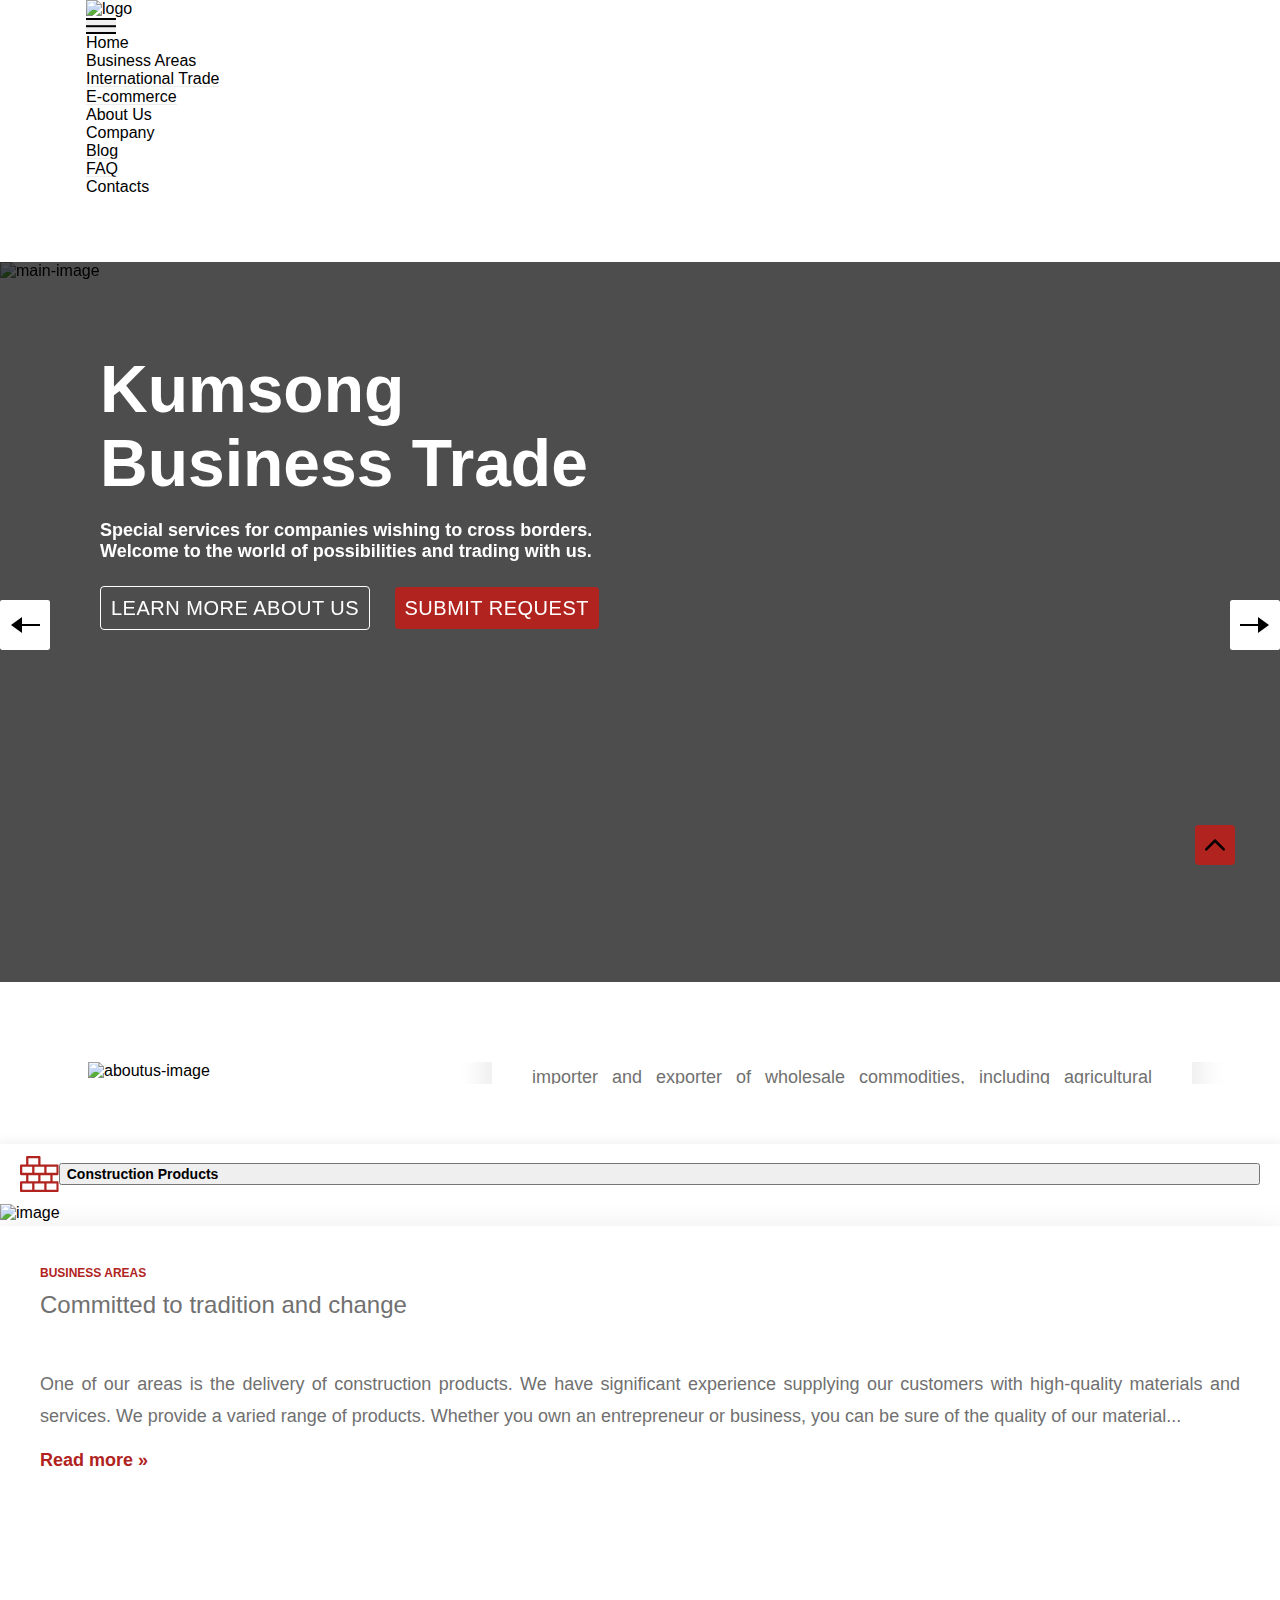
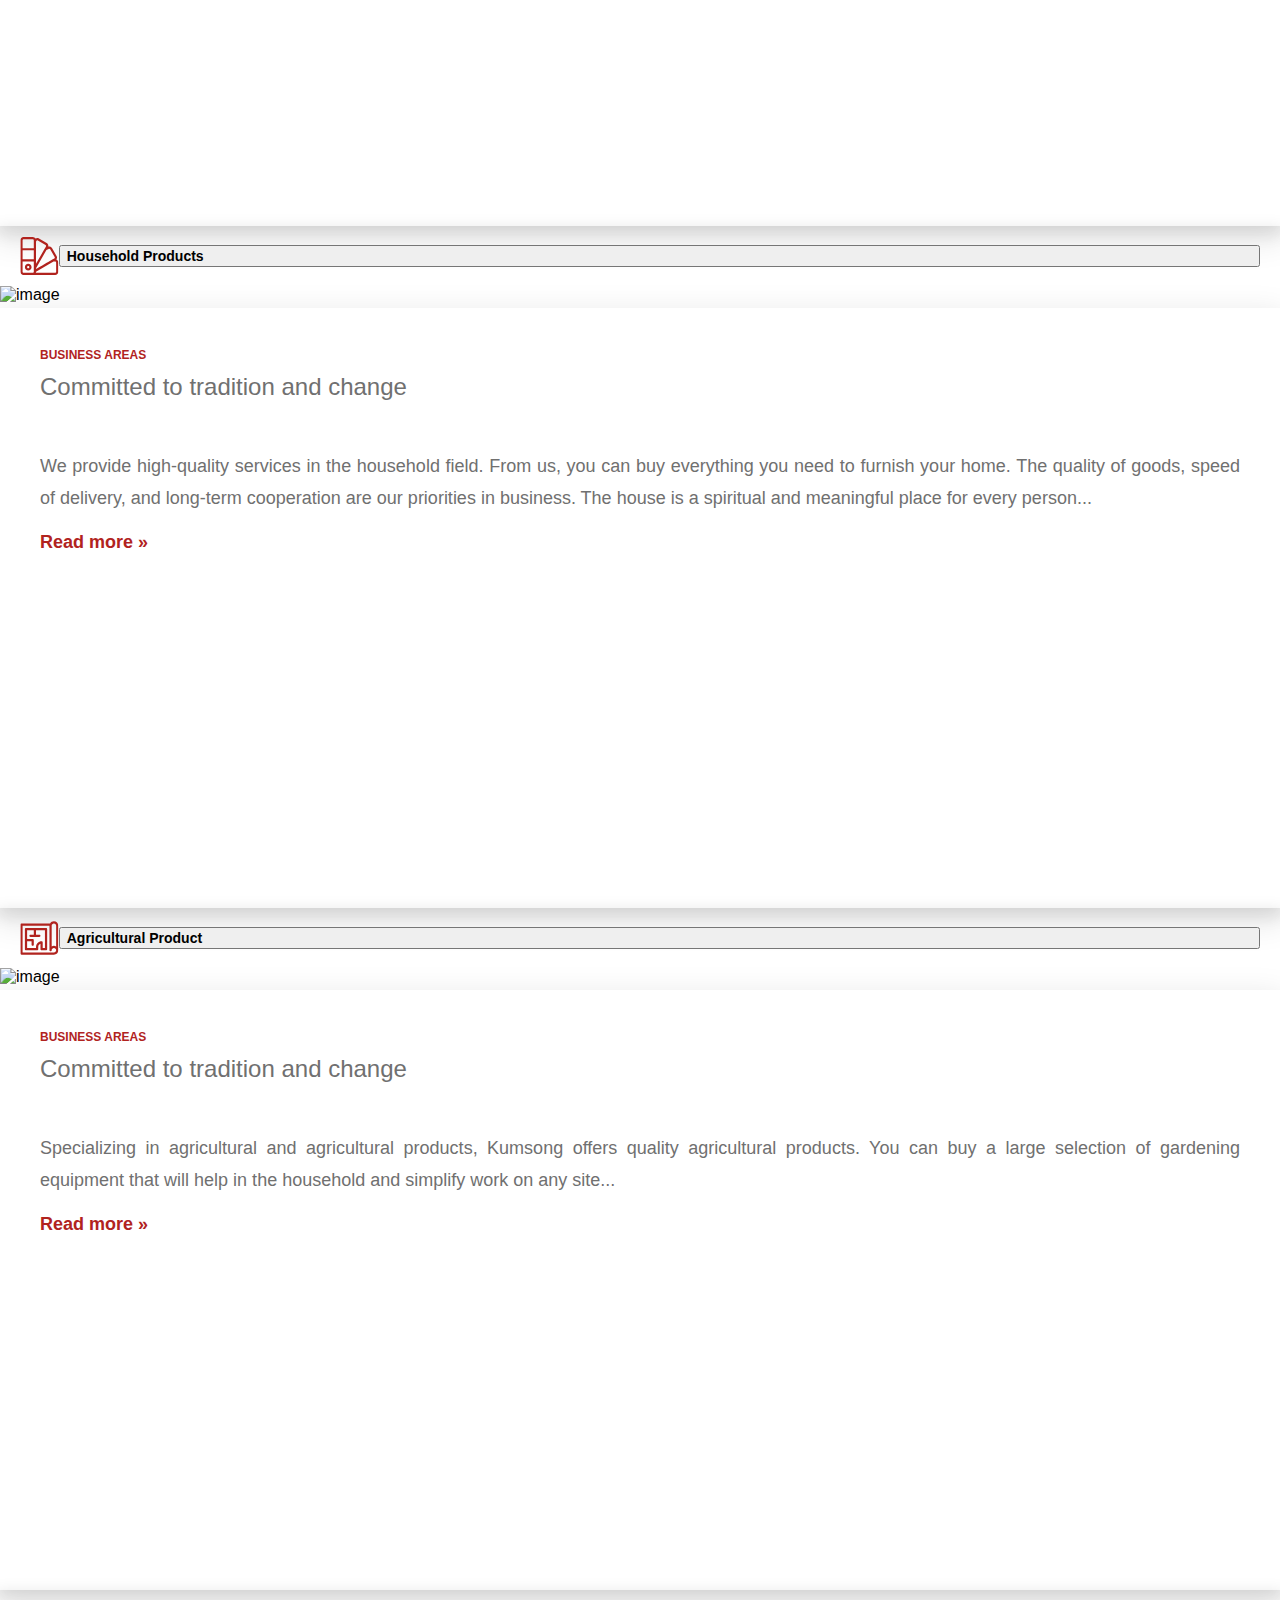
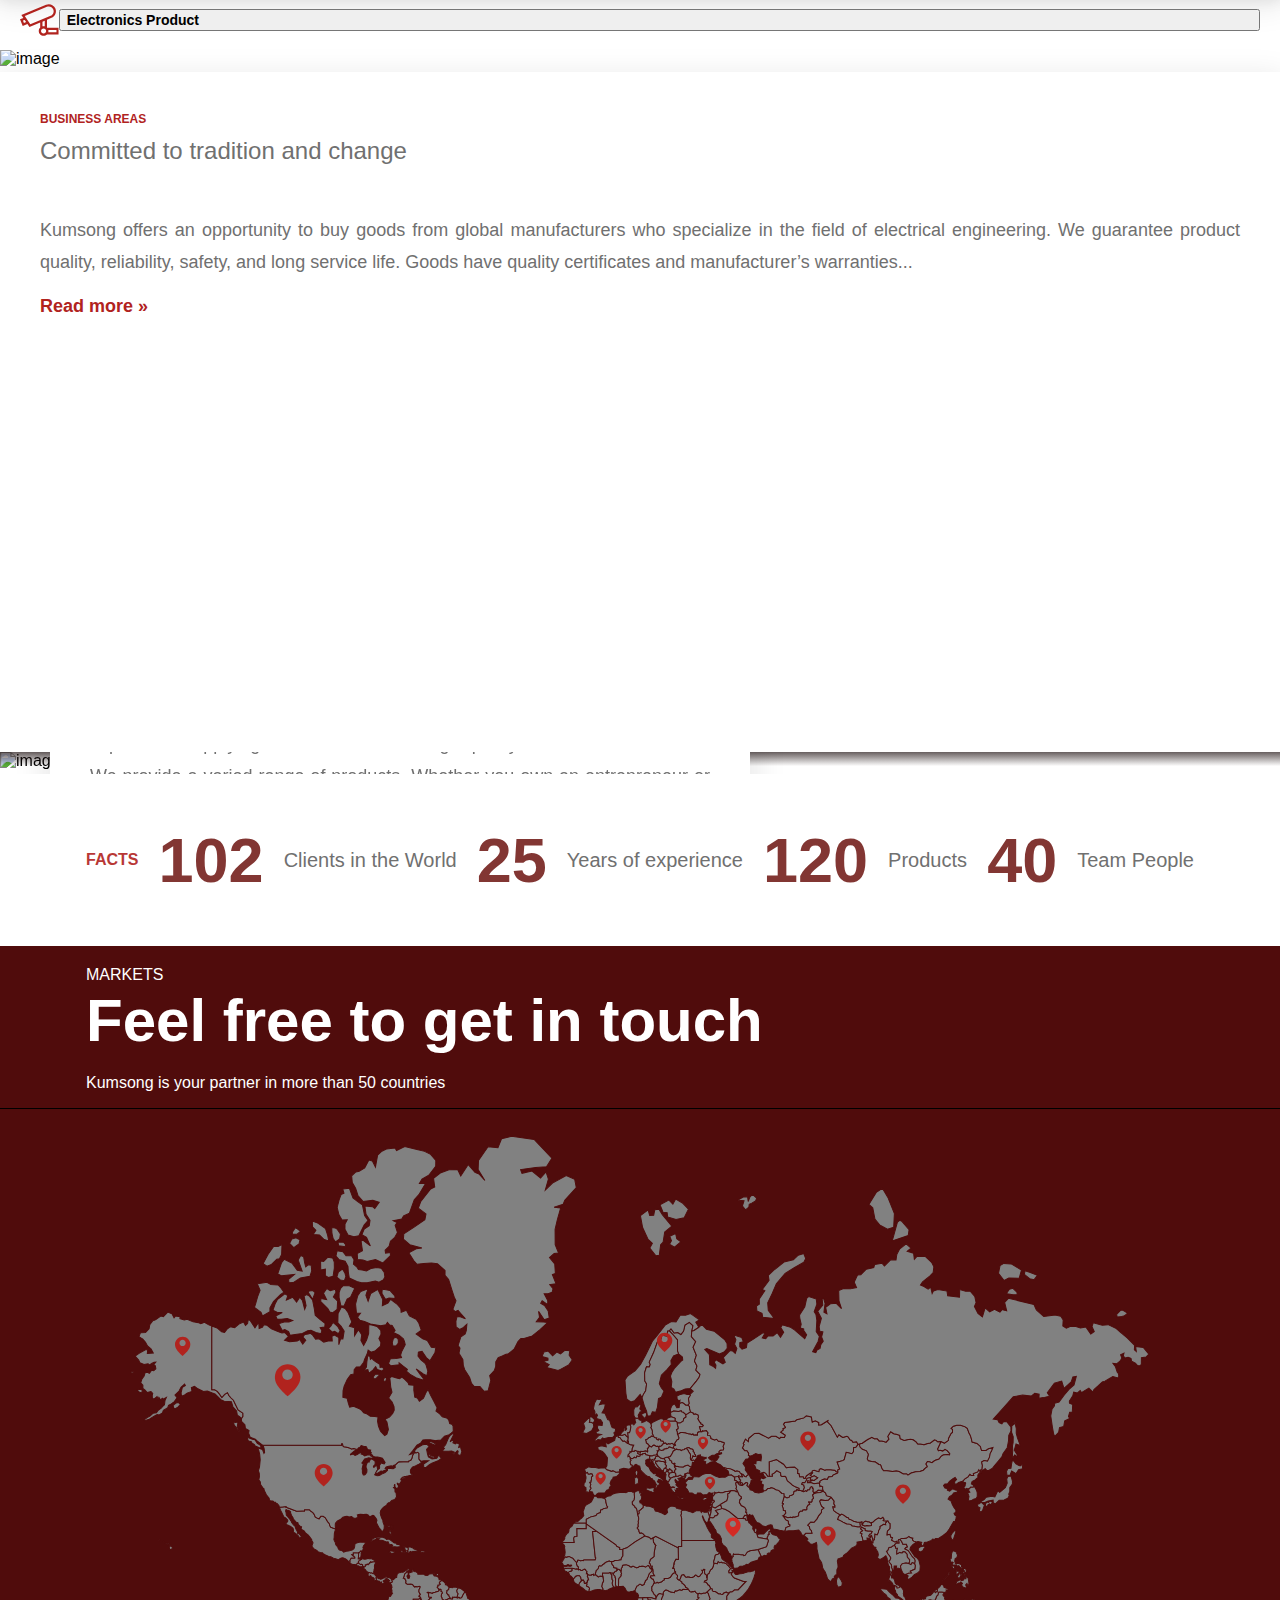
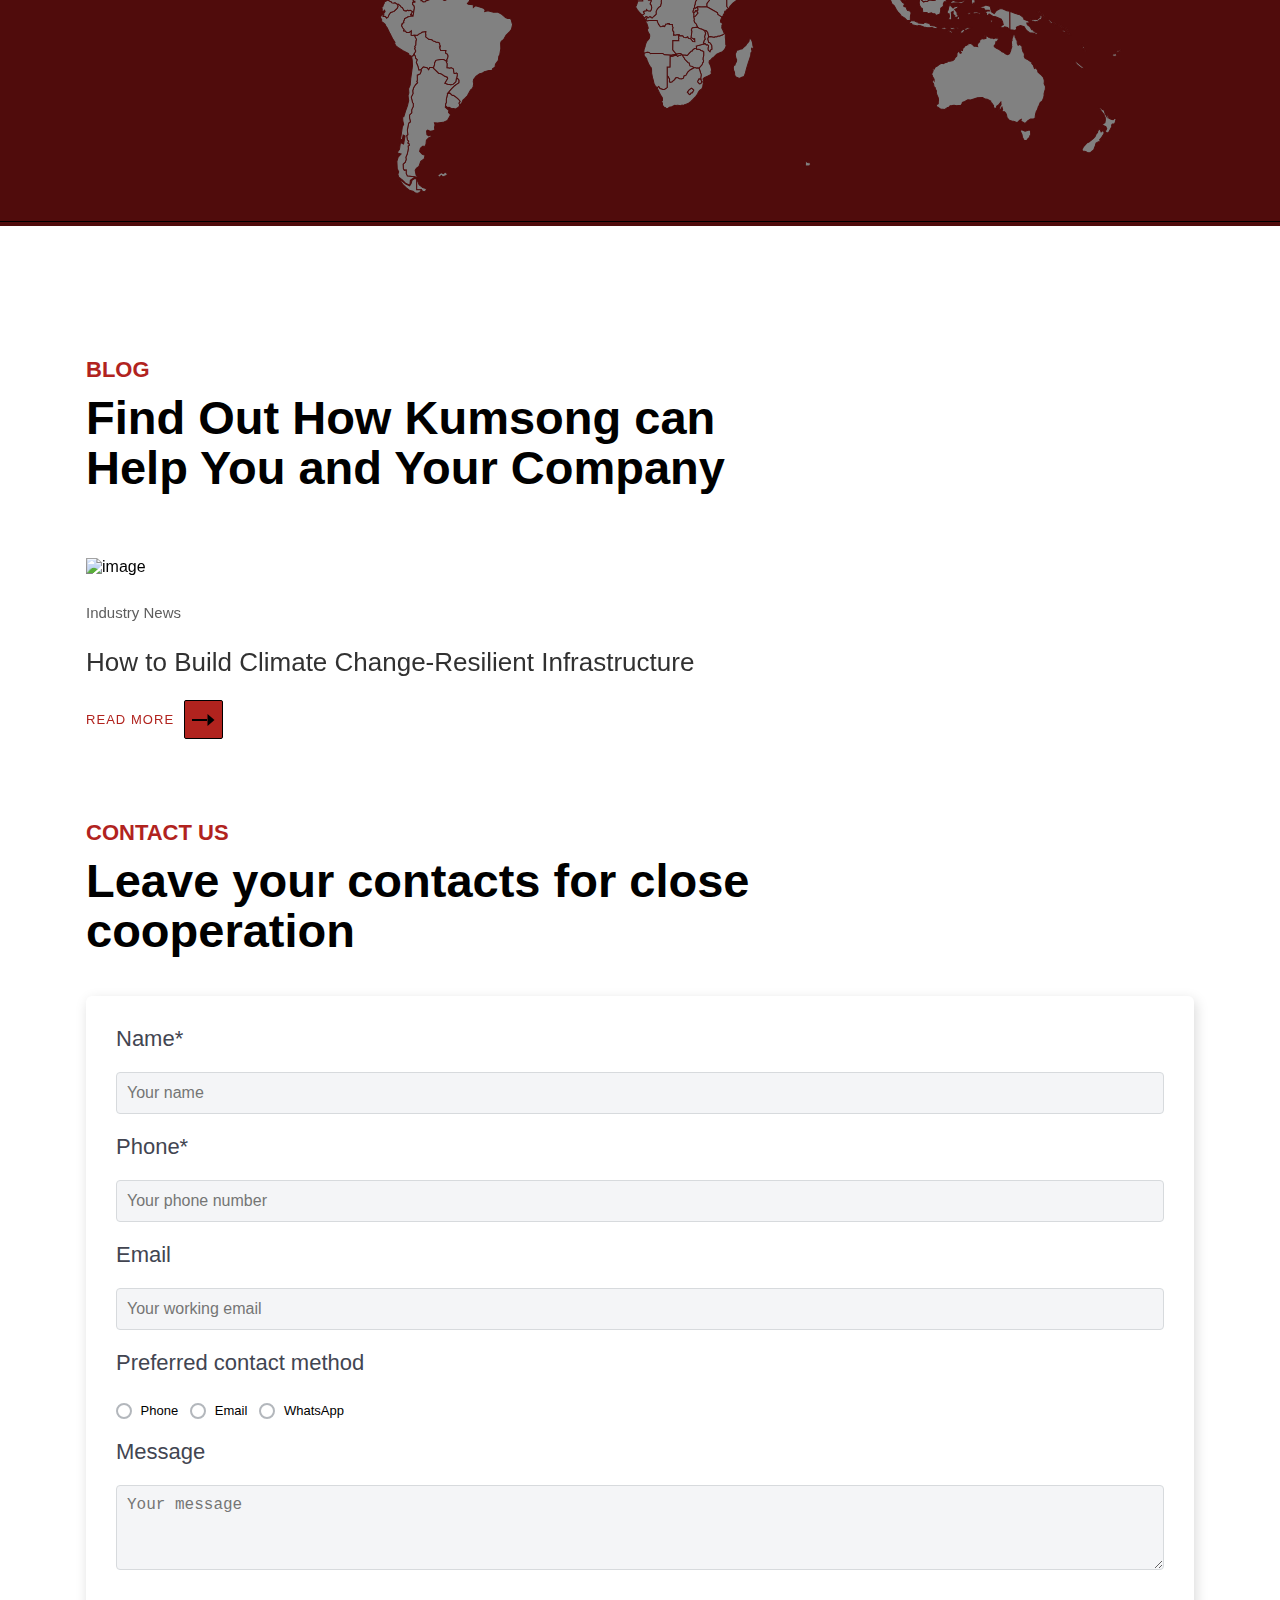
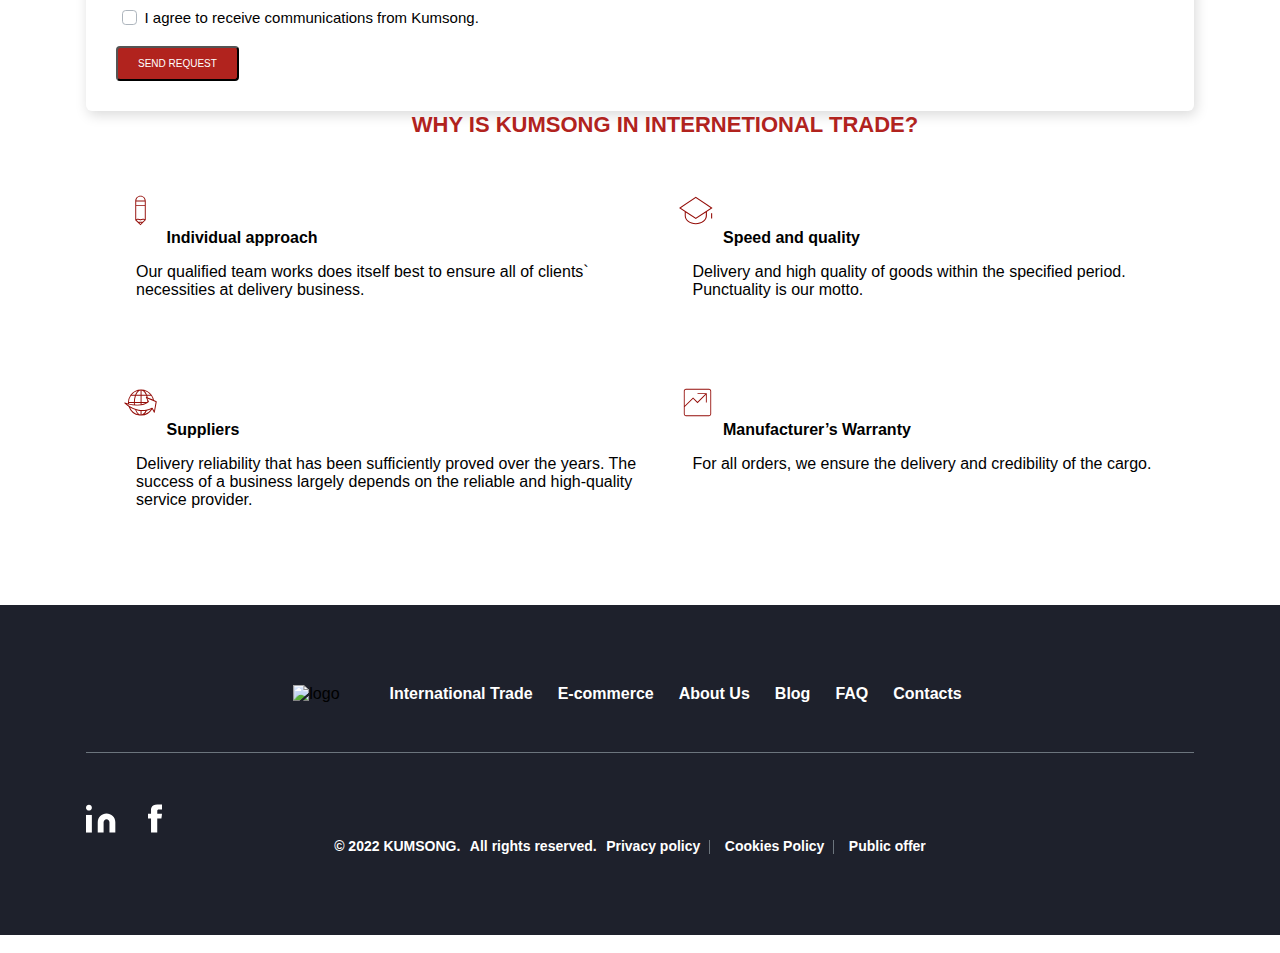
==== commit 297e1bbb: "Add files via upload" ====
--- a/index.html
+++ b/index.html
@@ -103,7 +103,7 @@
                     <a class="main-btn btn-start" href="ecommerce.html">Learn more</a>
                   </div>
                 </div>
-                <div class="swiper-slide">
+                <!-- <div class="swiper-slide">
                   <img class="main-slider-img" src="assets/img/main-page/slider/partner-base.jpg" alt="main-image">
                   <div class="main-block">
                     <h1 class="section-title">Trusted partners</h1>
@@ -111,7 +111,7 @@
                       Welcome to a world of possibilities and trading with us.</p>
                     <a class="main-btn btn-start" href="#">Submit request</a>
                   </div>
-                </div>
+                </div> -->
               </div>
               <div class="swiper-button-prev d-none d-lg-block"><span class="swiper-button-prev__text"></span></div>
               <div class="swiper-button-next d-none d-lg-block"><span class="swiper-button-next__text"></span></div>
@@ -420,7 +420,7 @@
       </div>
       <div class="map-wrapper-block">
         <svg version="1.1" xmlns="http://www.w3.org/2000/svg" xmlns:xlink="http://www.w3.org/1999/xlink" width="1536"
-          height="714" xml:space="preserve">
+          height="714">
           <desc>JavaScript chart by amCharts 3.21.15</desc>
           <desc>This map was created using Pixel Map Generator by amCharts and is licensed under the Creative Commons
             Attribution 4.0 International License. You may use this map the way you see fit as long as proper
@@ -1537,7 +1537,7 @@
             </div>
           </div>
           <div class="col-12 col-lg-6 main-info">
-            <h2 class="section-title">Why Global Trading Solutions?</h2>
+            <h2 class="section-title">Why is Kumsong in Internetional Trade?</h2>
             <div class="main-info-wrapper">
               <div class="main-info-wrapper__block">
                 <svg xmlns="http://www.w3.org/2000/svg" viewBox="0 0 100 100" id="1035825788" class="svg u_1035825788"
--- a/assets/css/main.css
+++ b/assets/css/main.css
@@ -403,26 +403,41 @@
 .header .navbar .container .collapse .navbar-nav .nav-item .nav-link:hover {
   color: #B1231E;
 }
-.header .navbar .container .collapse .navbar-nav .dropdown-item {
-  position: relative;
-}
-.header .navbar .container .collapse .navbar-nav .dropdown-item::after {
-  content: "";
-  position: absolute;
-  bottom: 0;
-  left: 0;
-  display: block;
-  width: 100%;
-  border-bottom: 1px solid rgba(196, 196, 196, 0.3);
-}
-.header .navbar .container .collapse .navbar-nav .dropdown-item:hover {
+.header .navbar .container .collapse .navbar-nav .dropdown-menu {
+  border: 0;
+}
+.header .navbar .container .collapse .navbar-nav .dropdown-menu .dropdown-item:hover {
   background-color: #B1231E;
   color: #FFFFFF;
 }
-.header .navbar .container .collapse .navbar-nav .dropdown-item:active {
+.header .navbar .container .collapse .navbar-nav .dropdown-menu .dropdown-item:active {
   background-color: #831916;
 }
 
+@media only screen and (min-width: 992px) {
+  .dropdown-menu {
+    border: 0;
+  }
+  .dropdown-menu .dropdown-item {
+    position: relative;
+  }
+  .dropdown-menu .dropdown-item::after {
+    content: "";
+    position: absolute;
+    bottom: 0;
+    left: 0;
+    display: block;
+    width: 100%;
+    border-bottom: 1px solid rgba(196, 196, 196, 0.3);
+  }
+  .dropdown-menu .dropdown-item:hover {
+    background-color: #B1231E;
+    color: #FFFFFF;
+  }
+  .dropdown-menu .dropdown-item:active {
+    background-color: #831916;
+  }
+}
 .main-slider {
   padding-top: 66px;
 }
@@ -473,7 +488,8 @@
 .main-slider .main-swiper .swiper-wrapper .swiper-slide .main-block .section-title {
   margin: 0;
   padding-bottom: 20px;
-  line-height: 66px;
+  font-size: 40px;
+  line-height: 49px;
   color: #fff;
 }
 .main-slider .main-swiper .swiper-wrapper .swiper-slide .main-block .description {
@@ -535,6 +551,10 @@
     width: auto;
     padding: 0;
     z-index: 2;
+  }
+  .main-slider .main-swiper .swiper-wrapper .swiper-slide .main-block .section-title {
+    font-size: 66px;
+    line-height: 74px;
   }
   .main-slider .main-swiper .swiper-button-prev,
 .main-slider .main-swiper .swiper-button-next {
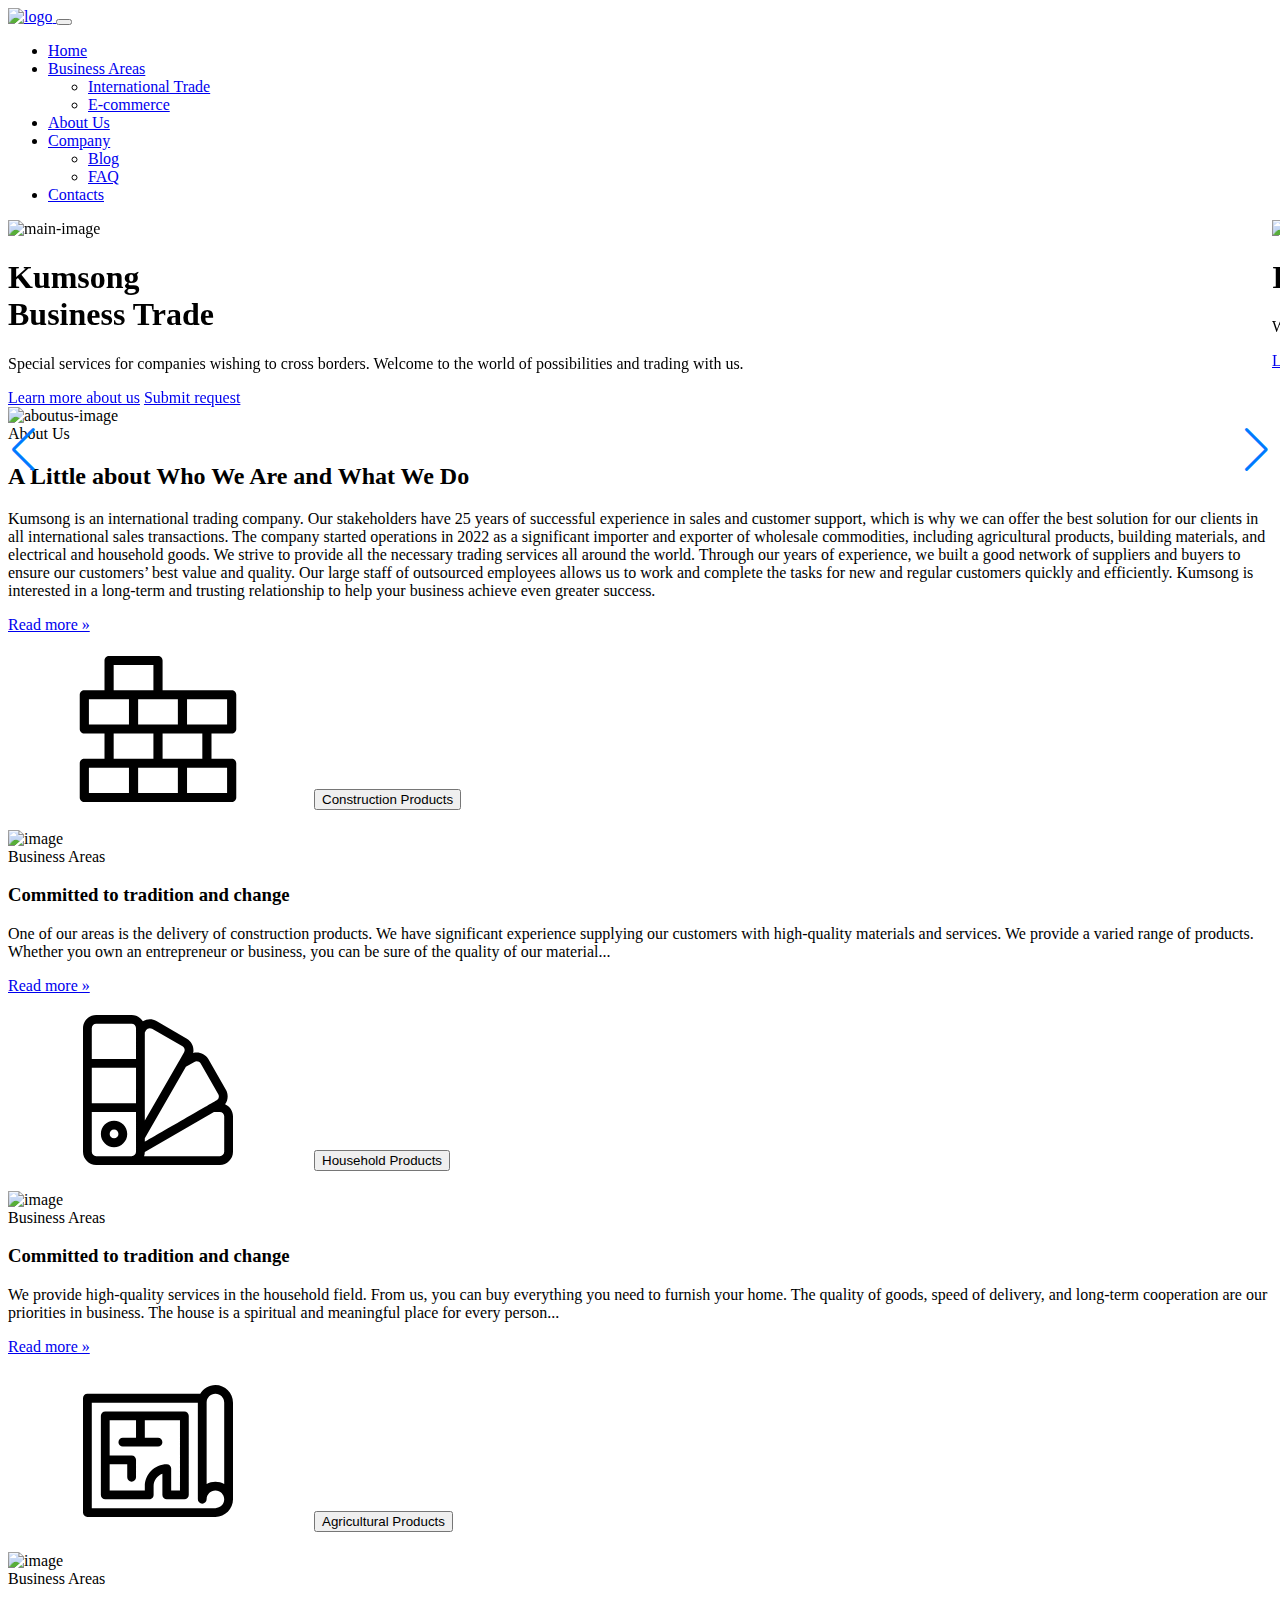
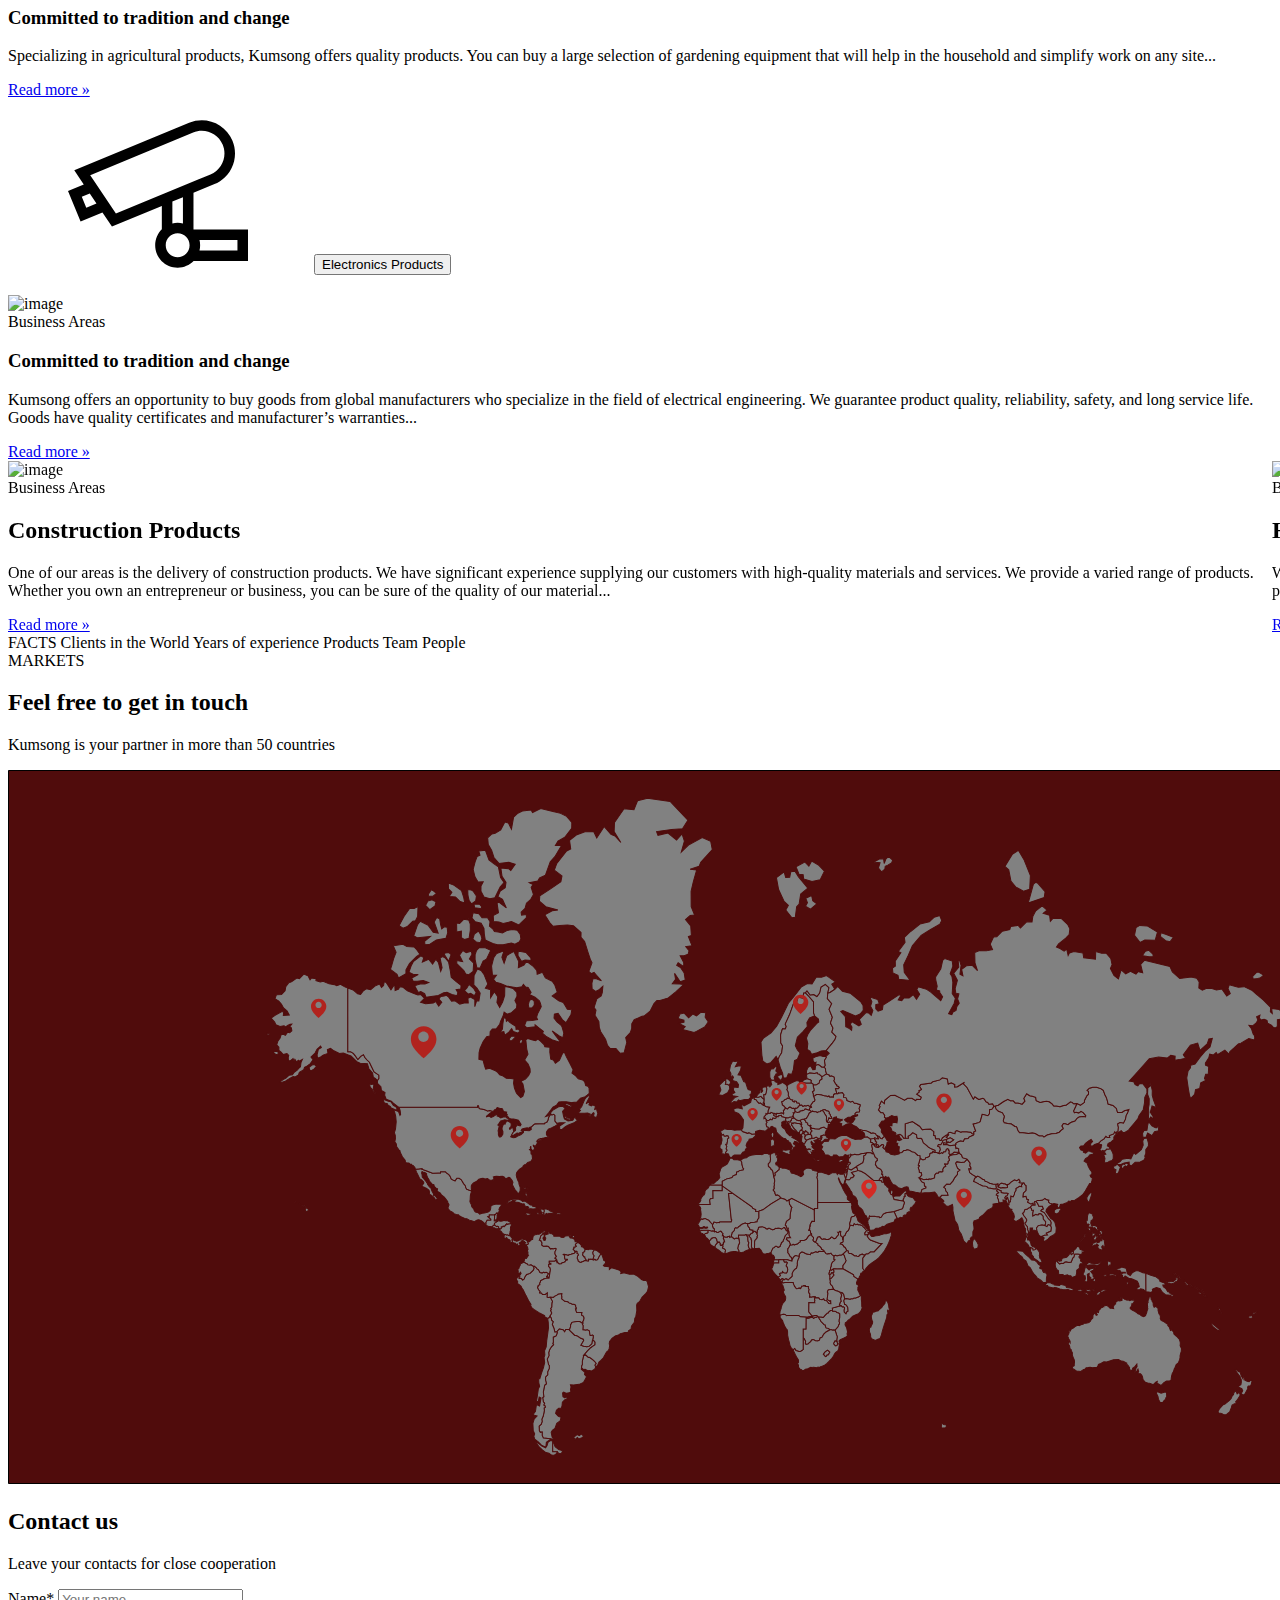
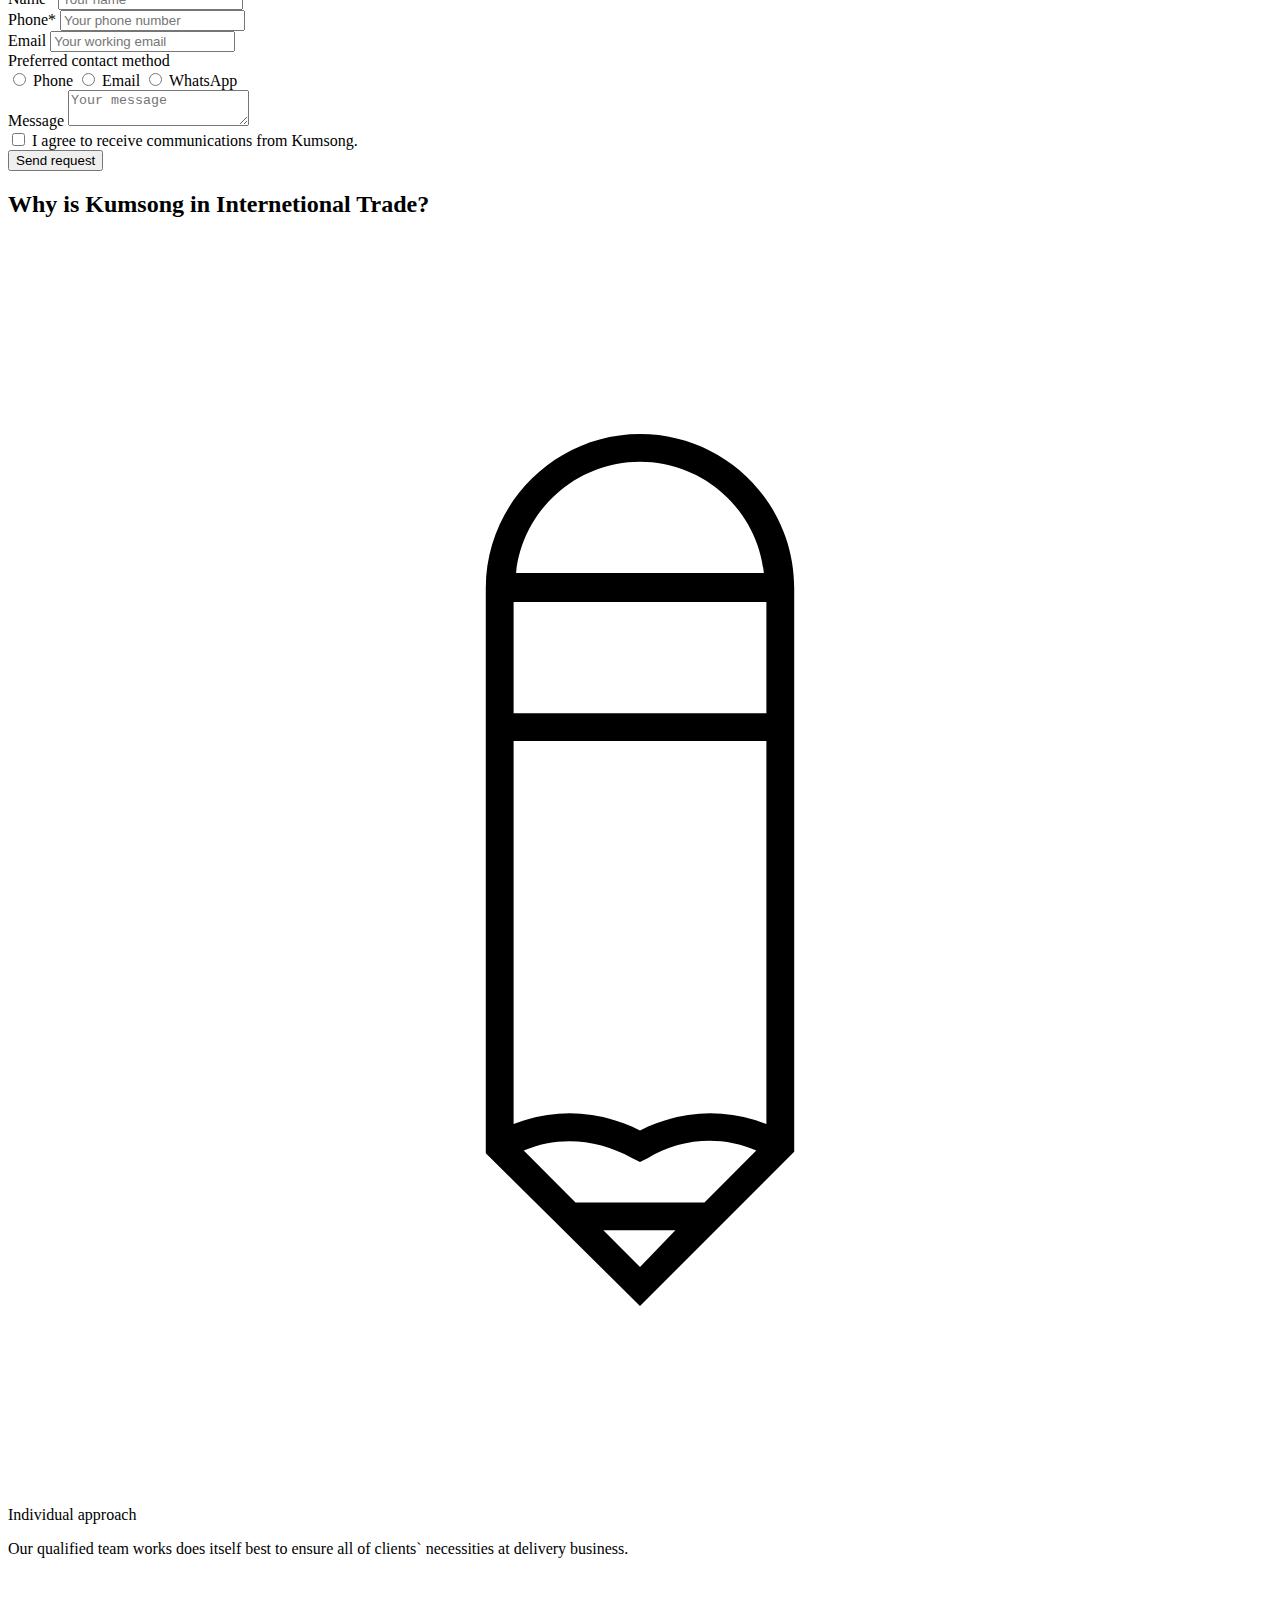
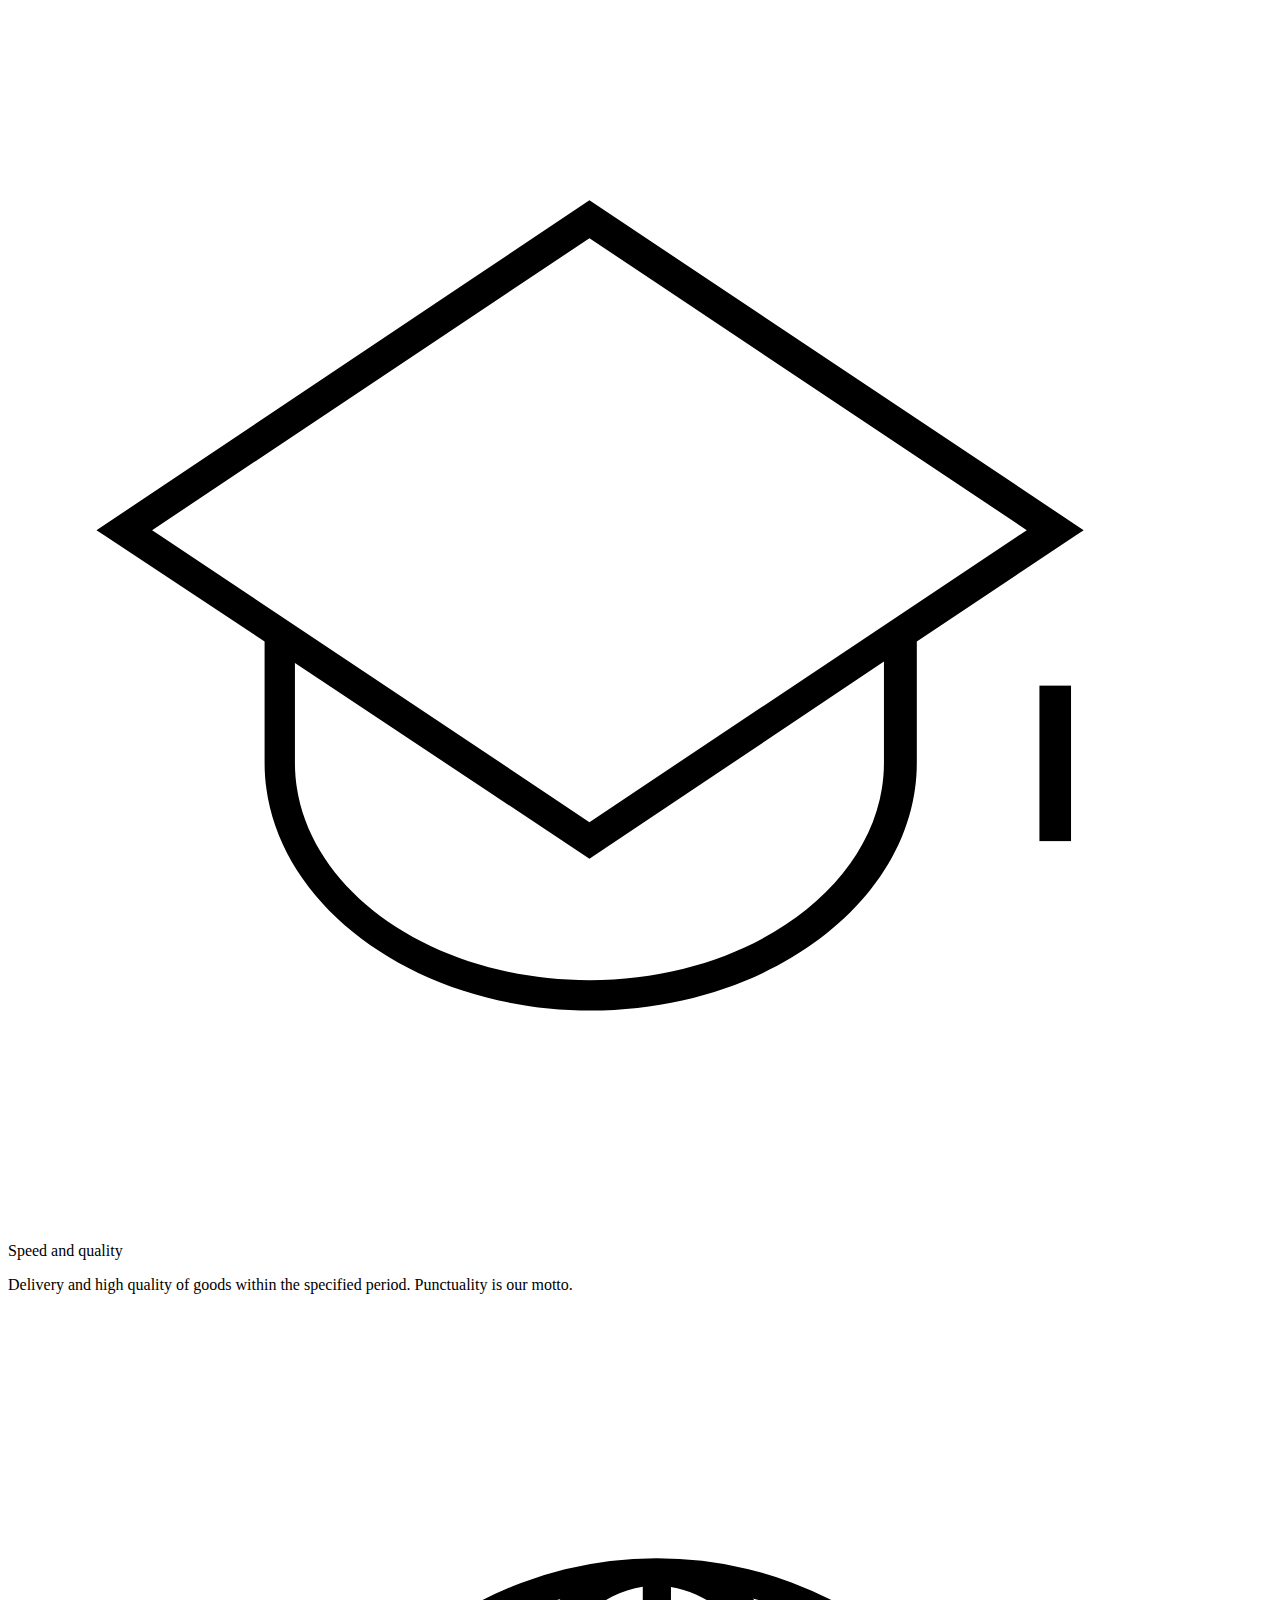
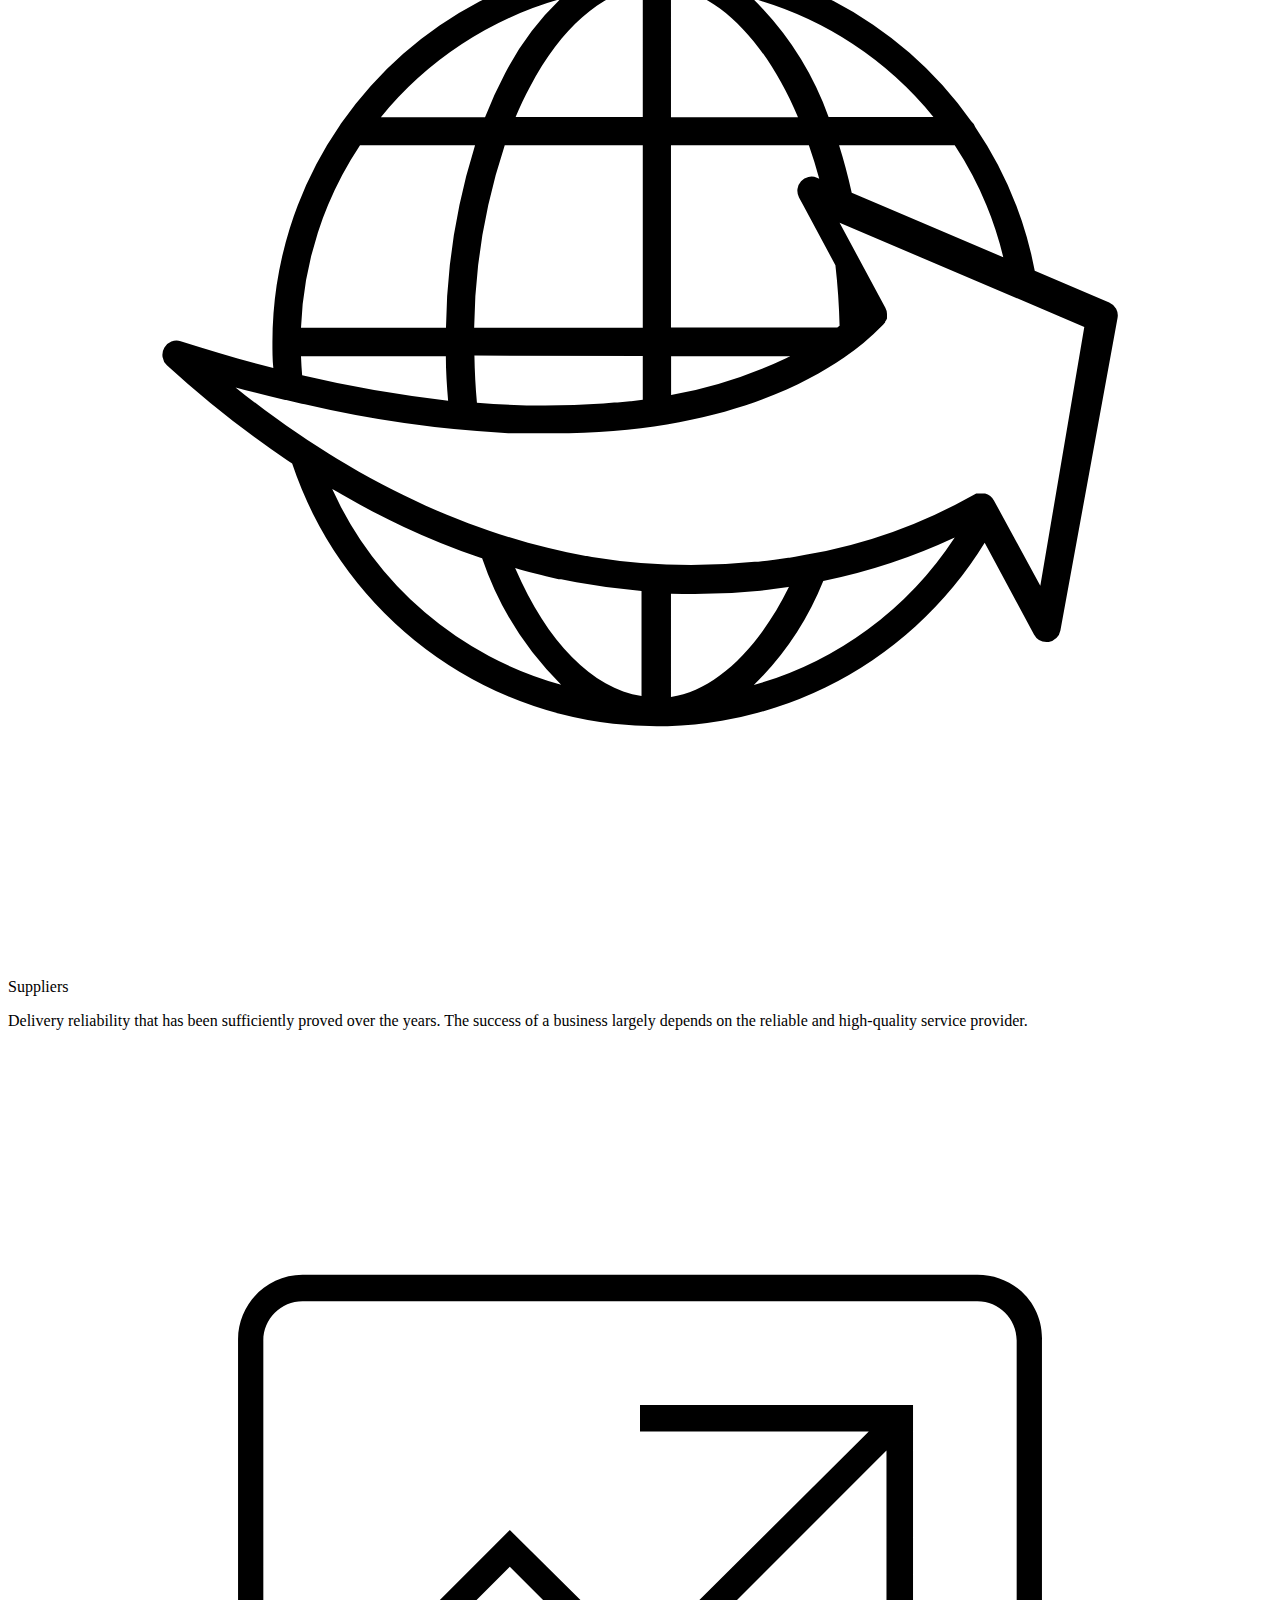
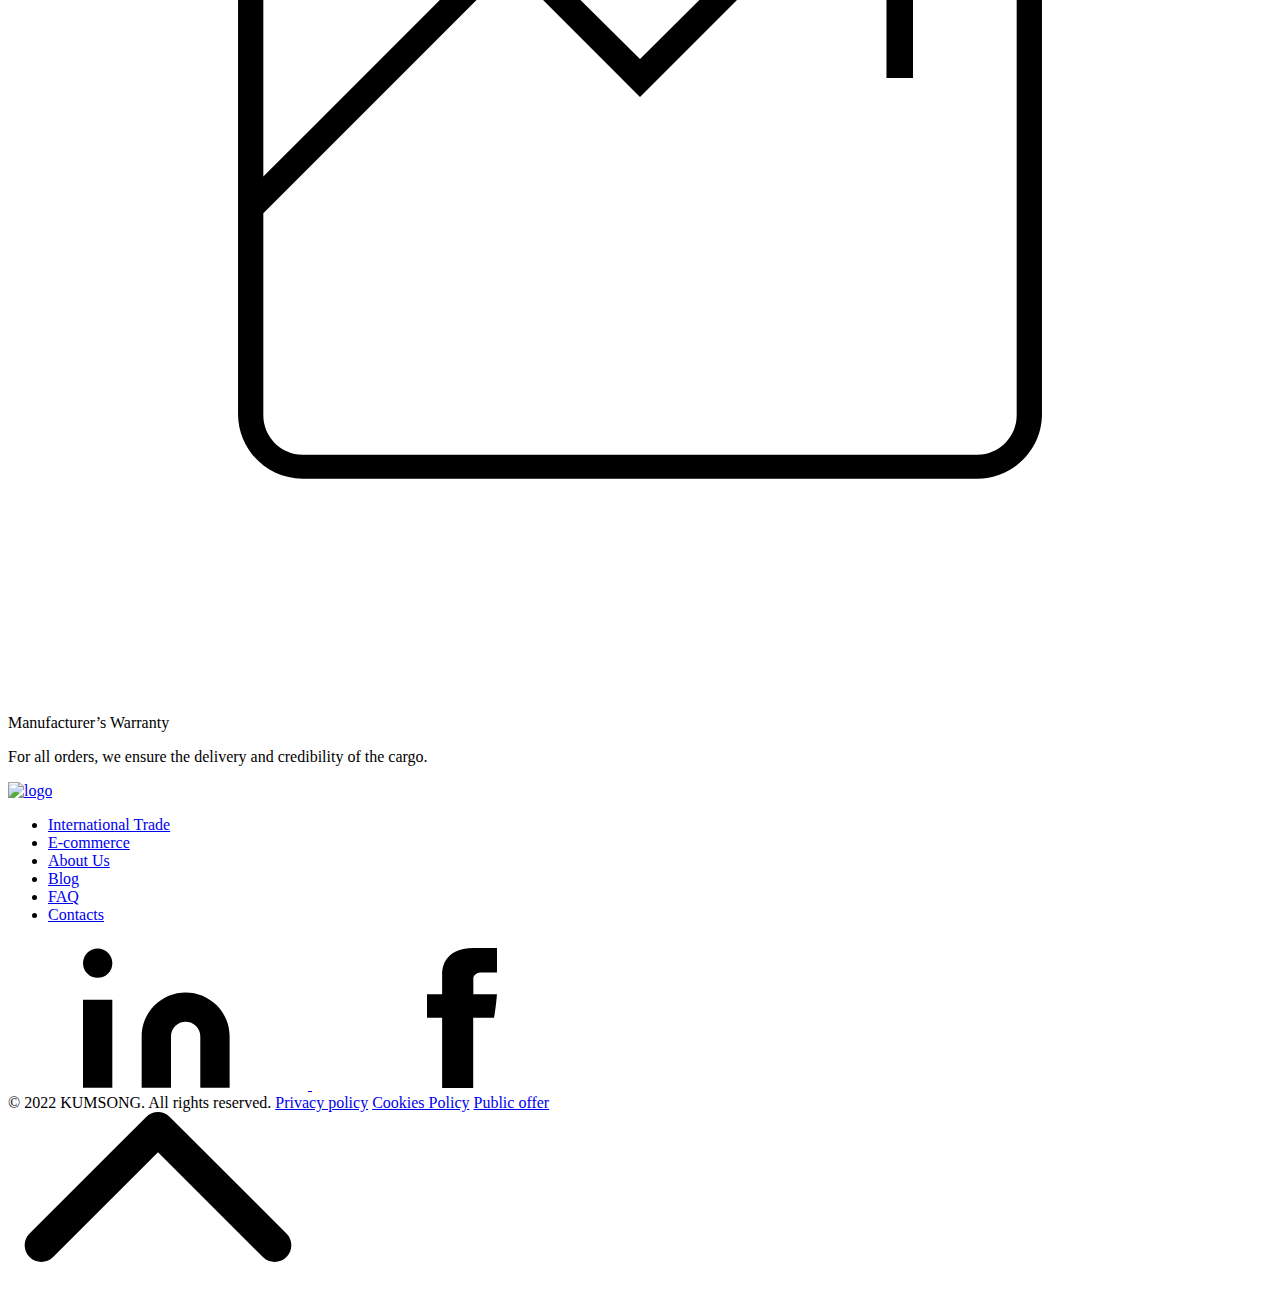
==== commit 7efb0f54: "Add files via upload" ====
--- a/index.html
+++ b/index.html
@@ -10,6 +10,8 @@
   <link rel="stylesheet" href="https://cdn.jsdelivr.net/npm/swiper@8/swiper-bundle.min.css" />
   <link href="https://cdn.jsdelivr.net/npm/bootstrap@5.0.2/dist/css/bootstrap.min.css" rel="stylesheet"
     integrity="sha384-EVSTQN3/azprG1Anm3QDgpJLIm9Nao0Yz1ztcQTwFspd3yD65VohhpuuCOmLASjC" crossorigin="anonymous">
+  <link rel="preconnect" href="https://fonts.googleapis.com">
+  <link rel="preconnect" href="https://fonts.gstatic.com" crossorigin>
   <link rel="stylesheet" href="assets/css/main.css">
 </head>
 
@@ -164,8 +166,8 @@
             <div id="flush-collapseOne" class="accordion-collapse collapse" aria-labelledby="flush-headingOne"
               data-bs-parent="#accordionFlush">
               <div class="accordion-collapse-wrapper">
-                <img class="accordion-collapse-wrapper__img" src="assets/img/trading-solutions-page/banner2.jpg"
-                  alt="image">
+                <img class="accordion-collapse-wrapper__img"
+                  src="assets/img/trading-solutions-page/construction-products.jpg" alt="image">
               </div>
               <div class="accordion-body about-section-info">
                 <span class="text">Business Areas</span>
@@ -195,7 +197,7 @@
               data-bs-parent="#accordionFlush">
               <div class="accordion-collapse-wrapper">
                 <img class="accordion-collapse-wrapper__img"
-                  src="assets/img/main-page/services/slider/household-products.jpg" alt="image">
+                  src="assets/img/trading-solutions-page/household-products.jpeg" alt="image">
               </div>
               <div class="accordion-body about-section-info">
                 <span class="text">Business Areas</span>
@@ -217,20 +219,20 @@
               </svg>
               <button class="accordion-button collapsed" type="button" data-bs-toggle="collapse"
                 data-bs-target="#flush-collapseTree" aria-expanded="false" aria-controls="flush-collapseTree">
-                Agricultural Product
+                Agricultural Products
               </button>
             </h2>
             <div id="flush-collapseTree" class="accordion-collapse collapse" aria-labelledby="flush-headingTree"
               data-bs-parent="#accordionFlush">
               <div class="accordion-collapse-wrapper">
                 <img class="accordion-collapse-wrapper__img"
-                  src="assets/img/main-page/services/slider/agricultural-product.jpg" alt="image">
+                  src="assets/img/trading-solutions-page/agricultura-image.jpg" alt="image">
               </div>
               <div class="accordion-body about-section-info">
                 <span class="text">Business Areas</span>
                 <h3 class="section-title">Committed to tradition and change</h3>
                 <p class="description">
-                  Specializing in agricultural and agricultural products, Kumsong offers quality agricultural products.
+                  Specializing in agricultural products, Kumsong offers quality products.
                   You can buy a large selection of gardening equipment that will help in the household and simplify work
                   on
                   any site...
@@ -247,14 +249,14 @@
               </svg>
               <button class="accordion-button collapsed" type="button" data-bs-toggle="collapse"
                 data-bs-target="#flush-collapseThour" aria-expanded="false" aria-controls="flush-collapseThour">
-                Electronics Product
+                Electronics Products
               </button>
             </h2>
             <div id="flush-collapseThour" class="accordion-collapse collapse" aria-labelledby="flush-headingThour"
               data-bs-parent="#accordionFlush">
               <div class="accordion-collapse-wrapper">
                 <img class="accordion-collapse-wrapper__img"
-                  src="assets/img/main-page/services/slider/electronics-product.jpg" alt="image">
+                  src="assets/img/trading-solutions-page/electronics-products.jpg" alt="image">
               </div>
               <div class="accordion-body about-section-info">
                 <span class="text">Business Areas</span>
@@ -279,7 +281,8 @@
           <div class="swiper-wrapper">
             <div class="swiper-slide">
               <div class="swiper-slide-wrapper">
-                <img class="swiper-slide-wrapper__img" src="assets/img/trading-solutions-page/banner2.jpg" alt="image">
+                <img class="swiper-slide-wrapper__img" src="assets/img/trading-solutions-page/construction-products.jpg"
+                  alt="image">
               </div>
               <div class="swiper-slide-info">
                 <div class="about-section">
@@ -290,9 +293,7 @@
                       One of our areas is the delivery of construction products. We have significant experience
                       supplying our customers with high-quality materials and services. We provide a varied range of
                       products. Whether you own an entrepreneur or business, you can be sure of the quality of our
-                      material. We will do our best for you to find suitable fabrics for your project. Feel free to ask
-                      questions or request professional expertise to make an intelligent purchase. Our job is to help
-                      you do your job successfully.
+                      material...
                     </p>
                     <a class="link-aboutus" href="international-trade-construction-products.html">Read more »</a>
                   </div>
@@ -301,7 +302,7 @@
             </div>
             <div class="swiper-slide">
               <div class="swiper-slide-wrapper">
-                <img class="swiper-slide-wrapper__img" src="assets/img/main-page/services/slider/household-products.jpg"
+                <img class="swiper-slide-wrapper__img" src="assets/img/trading-solutions-page/household-products.jpeg"
                   alt="image">
               </div>
               <div class="swiper-slide-info">
@@ -312,11 +313,7 @@
                     <p class="description">
                       We provide high-quality services in the household field. From us, you can buy everything you need
                       to furnish your home. The quality of goods, speed of delivery, and long-term cooperation are our
-                      priorities in business. The house is a spiritual and meaningful place for every person. And, of
-                      course, our company wants to make it more comfortable and beautiful. Kumsong can help you purchase
-                      home textiles, household utensils, household goods, sanitary ware and bathroom products, lighting
-                      and electrical installation equipment, furniture, children’s room supplies, country house
-                      products, and decorative accessories and souvenirs.
+                      priorities in business. The house is a spiritual and meaningful place for every person...
 
                     </p>
                     <a class="link-aboutus" href="international-trade-household-products.htm">Read more »</a>
@@ -326,22 +323,18 @@
             </div>
             <div class="swiper-slide">
               <div class="swiper-slide-wrapper">
-                <img class="swiper-slide-wrapper__img"
-                  src="assets/img/main-page/services/slider/agricultural-product.jpg" alt="image">
+                <img class="swiper-slide-wrapper__img" src="assets/img/trading-solutions-page/agricultura-image.jpg"
+                  alt="image">
               </div>
               <div class="swiper-slide-info">
                 <div class="about-section">
                   <div class="about-section-info">
                     <span class="text">Business Areas</span>
-                    <h2 class="section-title">Agricultural Product</h2>
+                    <h2 class="section-title">Agricultural Products</h2>
                     <p class="description">
-                      Specializing in agricultural and agricultural products, Kumsong offers quality agricultural
-                      products.
+                      Specializing in agricultural products, Kumsong offers quality products.
                       You can buy a large selection of gardening equipment that will help in the household and simplify
-                      work on any site. Kumsong provides a good selection of cultivators, planters, cultivators and
-                      other auxiliary tools. Also, you can find quality products for farmers, collect all necessary
-                      agricultural equipment, choose goods for home and garden. All this and more you can buy with the
-                      help of our reliable delivery system.
+                      work on any site...
 
                     </p>
                     <a class="link-aboutus" href="international-trade-agricultural-product.html">Read more »</a>
@@ -351,20 +344,18 @@
             </div>
             <div class="swiper-slide">
               <div class="swiper-slide-wrapper">
-                <img class="swiper-slide-wrapper__img"
-                  src="assets/img/main-page/services/slider/electronics-product.jpg" alt="image">
+                <img class="swiper-slide-wrapper__img" src="assets/img/trading-solutions-page/electronics-products.jpg"
+                  alt="image">
               </div>
               <div class="swiper-slide-info">
                 <div class="about-section">
                   <div class="about-section-info">
                     <span class="text">Business Areas</span>
-                    <h2 class="section-title">Electronics Product</h2>
+                    <h2 class="section-title">Electronics Products</h2>
                     <p class="description">
                       Kumsong offers an opportunity to buy goods from global manufacturers who specialize in the field
                       of electrical engineering. We guarantee product quality, reliability, safety, and long service
-                      life. Goods have quality certificates and manufacturer’s warranties. Kumsong offers its customers
-                      mutually beneficial cooperation. Flexible systems operate for regular and wholesale customers. The
-                      experience and professionalism of our employees guarantee you profitable purchases.
+                      life. Goods have quality certificates and manufacturer’s warranties...
 
                     </p>
                     <a class="link-aboutus" href="international-trade-electronics-product.html">Read more »</a>
@@ -1425,7 +1416,7 @@
         </svg>
       </div>
     </section>
-    <section class="blog section">
+    <!-- <section class="blog section">
       <div class="container">
         <div class="row">
           <div class="section-block">
@@ -1473,7 +1464,7 @@
       </div>
       </div>
       </div>
-    </section>
+    </section> -->
     <section id="form" class="contacts-form">
       <div class="container">
         <h2 class="section-title">Contact us</h2>
